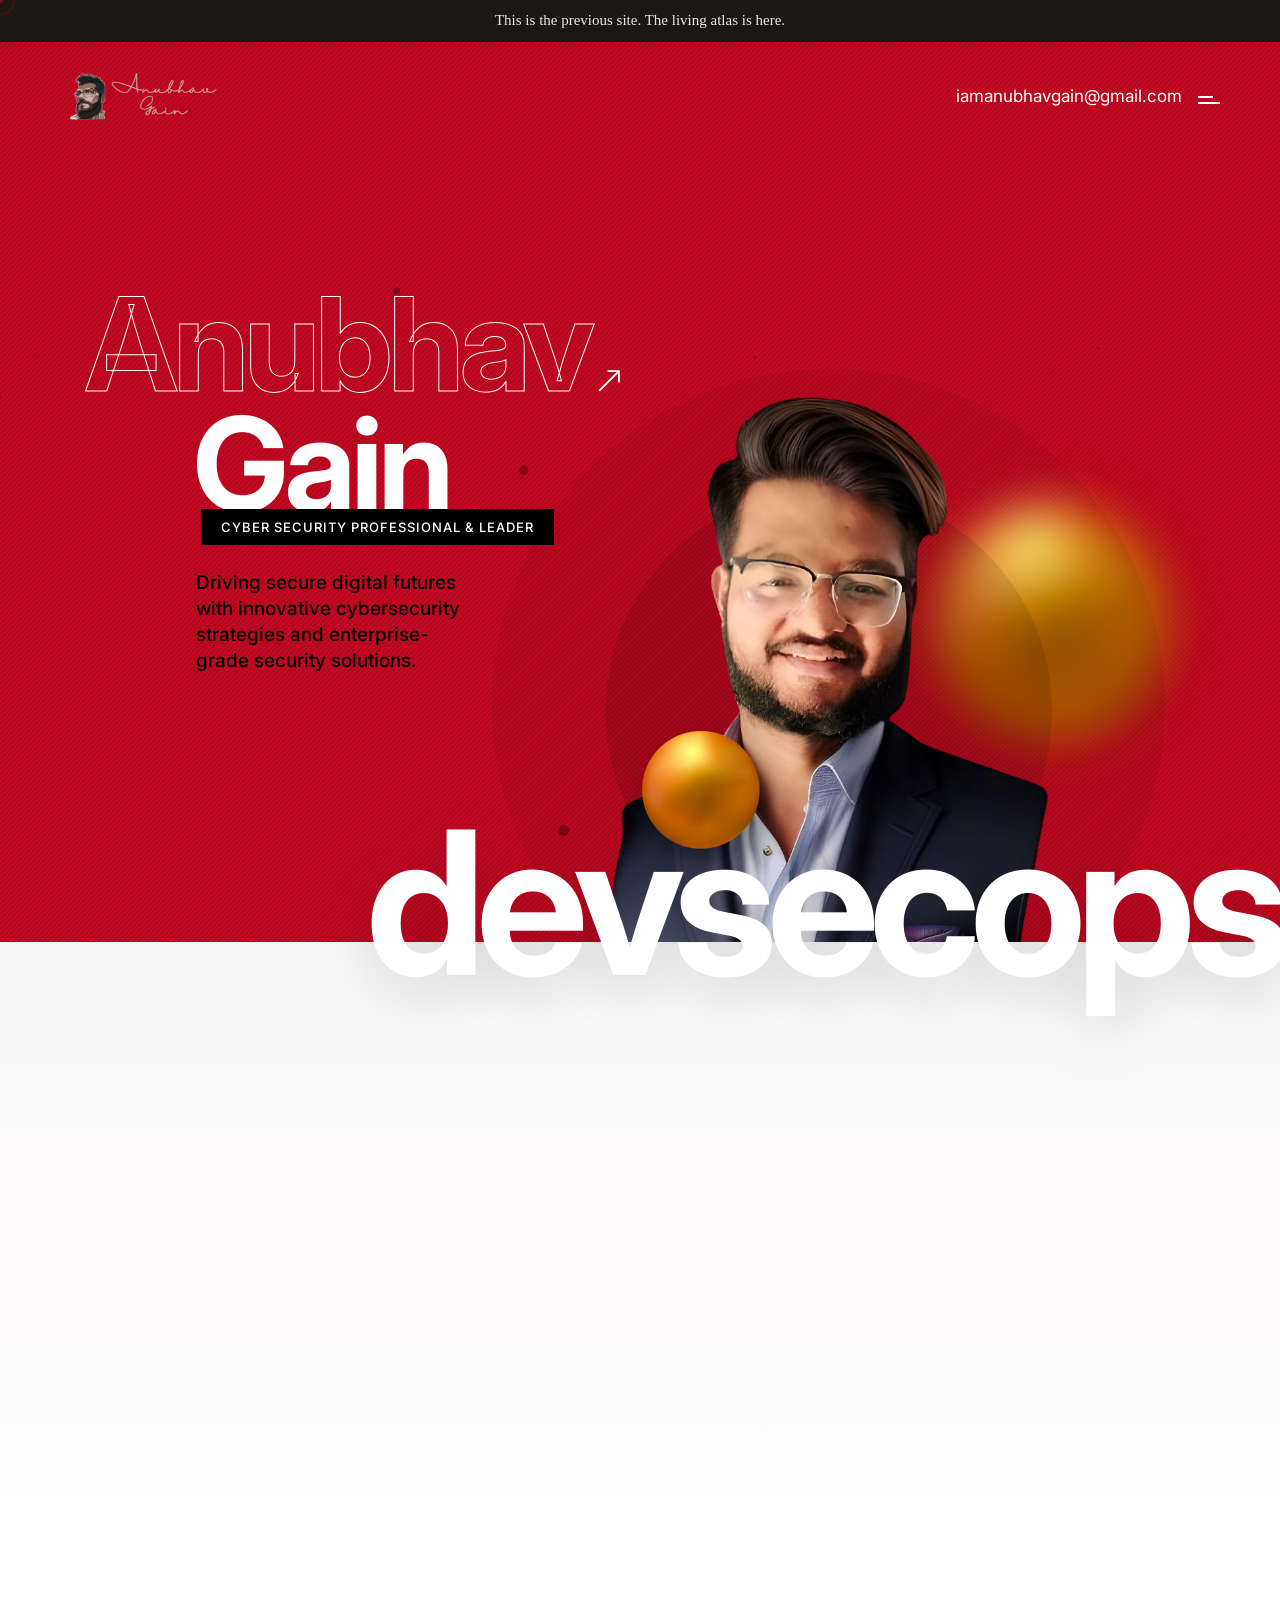
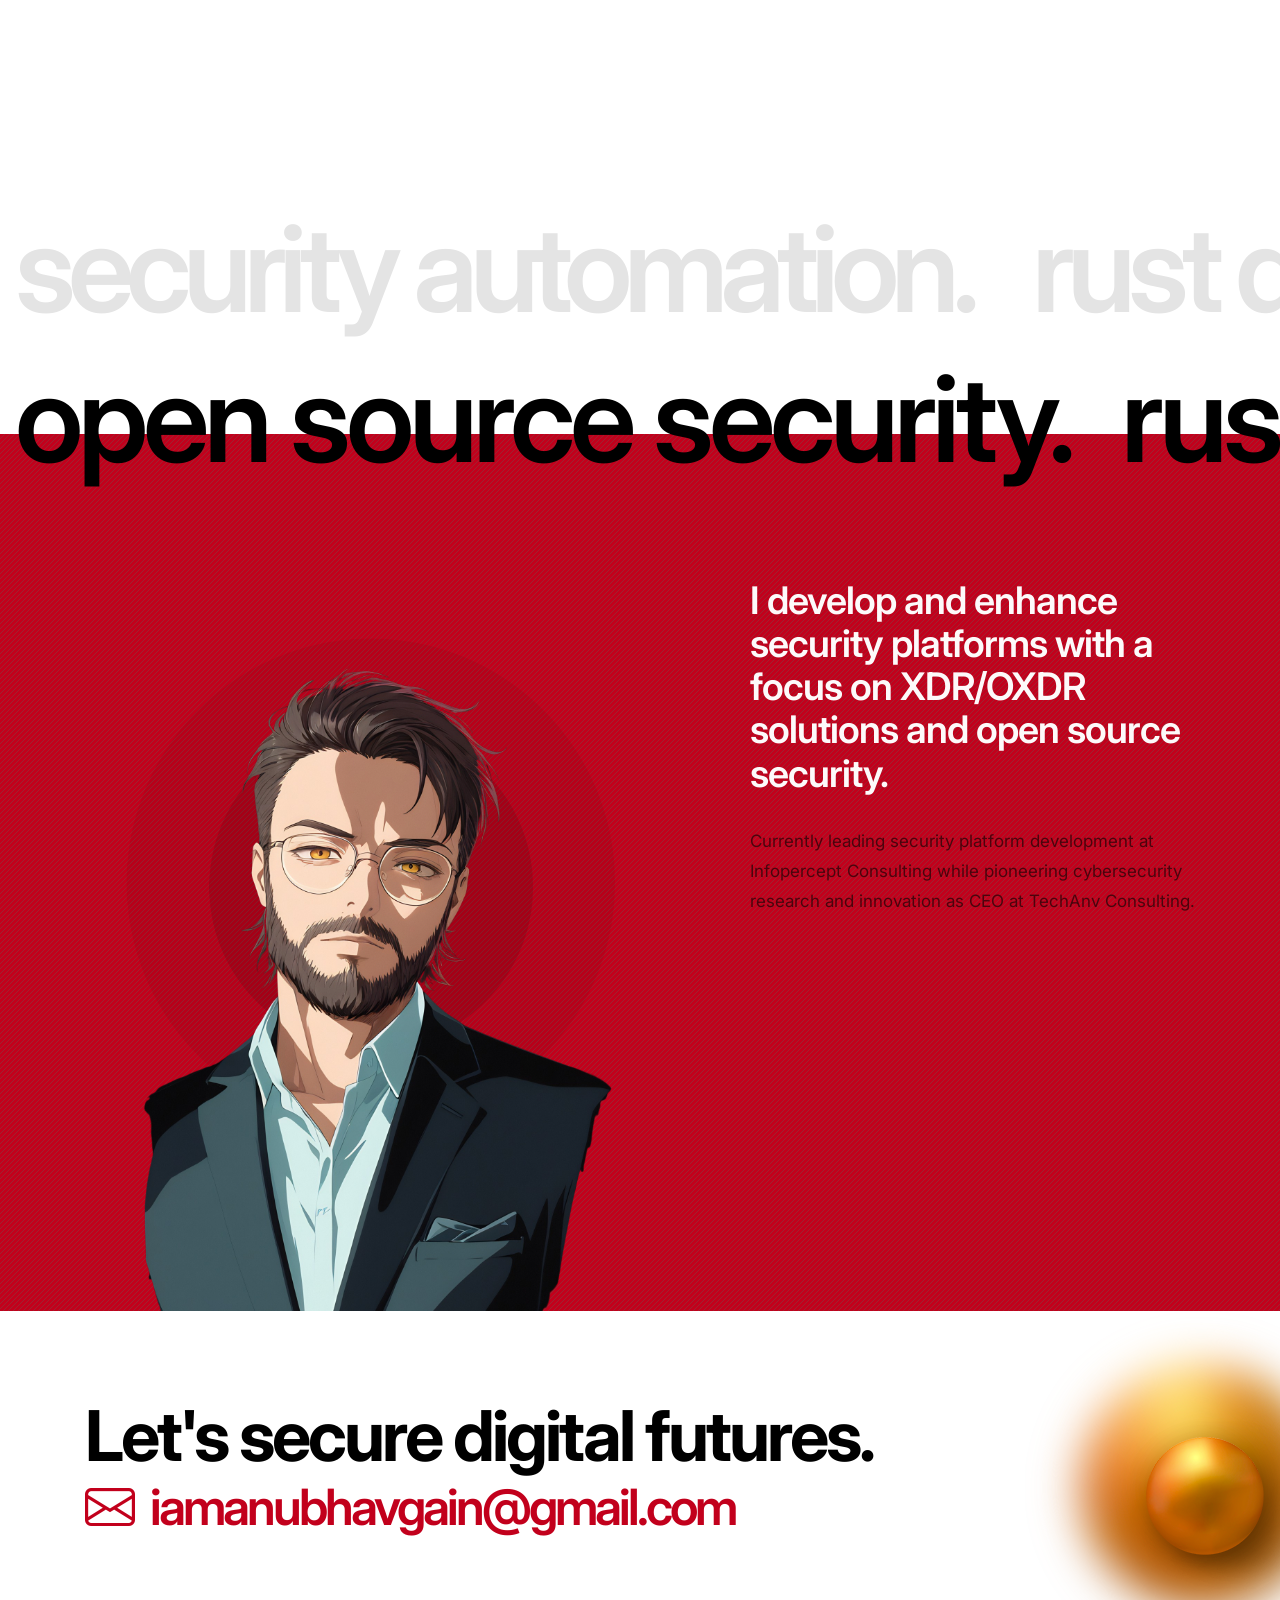
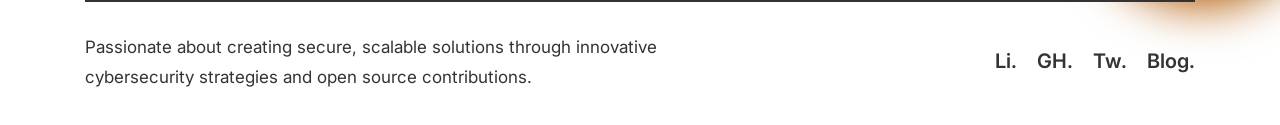
==== old/index.html @ b59c7184 "Replace the résumé page with a walkable living atlas. The previous site stays in old/. The new page " ====
﻿<!DOCTYPE html>
<html lang="en">
  <head>
    <!-- Default Meta Tags -->
    <meta charset="UTF-8" />
    <meta http-equiv="X-UA-Compatible" content="IE=edge" />
    <meta name="viewport" content="width=device-width, initial-scale=1.0" />

    <!-- SEO Meta Tags -->
    <meta name="robots" content="index, follow" />
    <meta name="author" content="Anubhav Gain" />
    <meta name="description" content="Anubhav Gain is a cybersecurity leader, entrepreneur, and security engineer with dual roles at Infopercept Consulting and TechAnv Consulting. He drives innovation in XDR/OXDR platform development, DevSecOps, cloud security, and open source solutions to build robust, scalable defenses." />

    <!-- OG Meta Tags -->
    <meta property="og:title" content="Anubhav Gain | Cybersecurity Leader, Security Engineer & CEO" />
    <meta property="og:type" content="website" />
    <meta property="og:url" content="https://mranv.github.io" />
    <meta property="og:image" content="https://cyberdefenders-storage.s3.me-central-1.amazonaws.com/profile-badges/mranv.png" />
    <meta property="og:description" content="Anubhav Gain leads cutting-edge security platform development and cybersecurity research at Infopercept Consulting and TechAnv Consulting. Explore his work on XDR/OXDR platforms, DevSecOps, and cloud security." />

    <!-- Keywords -->
    <meta name="keywords" content="Anubhav Gain, Cybersecurity Leader, Security Engineer, CEO, XDR Platform, DevSecOps, Open Source Security, Cybersecurity Research, Cloud Security, Security Automation, Rust Development, Infopercept, TechAnv Consulting, Infrastructure Security, Threat Detection, Fraud Detection, SIEM, Container Orchestration, System Hardening" />

    <!-- Title -->
    <title>Anubhav Gain | Cybersecurity Leader, Security Engineer & CEO</title>

    <!-- Favicon -->
    <link rel="apple-touch-icon" sizes="180x180" href="assets/images/favicon/apple-touch-icon.png" />
    <link rel="icon" type="image/png" sizes="32x32" href="assets/images/favicon/favicon-32x32.png" />
    <link rel="icon" type="image/png" sizes="16x16" href="assets/images/favicon/favicon-16x16.png" />
    <link rel="manifest" href="assets/images/favicon/site.webmanifest" />

    <!-- Google Fonts -->
    <link rel="preconnect" href="https://fonts.googleapis.com" crossorigin />
    <link rel="preconnect" href="https://fonts.gstatic.com" crossorigin />

    <!-- Stylesheets -->
    <link rel="stylesheet" href="css/vendors.min.css" />
    <link rel="stylesheet" href="css/icon.min.css" />
    <link rel="stylesheet" href="css/style.css" />
    <link rel="stylesheet" href="css/responsive.css" />
    <link rel="stylesheet" href="demos/freelancer/freelancer.css" />

    <!-- Right-click disable script -->
    <script>
      document.addEventListener('contextmenu', function(e) {
        e.preventDefault();
        return false;
      });

      document.addEventListener('keydown', function(e) {
        // Disable F12, Ctrl+Shift+I, Ctrl+Shift+J, Ctrl+U
        if (
          e.keyCode === 123 ||
          (e.ctrlKey && e.shiftKey && e.keyCode === 73) ||
          (e.ctrlKey && e.shiftKey && e.keyCode === 74) ||
          (e.ctrlKey && e.keyCode === 85)
        ) {
          e.preventDefault();
          return false;
        }
      });
    </script>

    <!-- Schema.org markup -->
    <script type="application/ld+json">
    {
      "@context": "https://schema.org",
      "@type": "Person",
      "name": "Anubhav Gain",
      "jobTitle": "Cybersecurity Leader & CEO",
      "url": "https://mranv.github.io",
      "worksFor": [
        {
          "@type": "Organization",
          "name": "Infopercept Consulting"
        },
        {
          "@type": "Organization",
          "name": "TechAnv Consulting"
        }
      ],
      "knowsAbout": [
        "Security Engineering",
        "XDR/OXDR Platforms",
        "DevSecOps",
        "Cloud Security",
        "Open Source Development",
        "Rust Programming",
        "Cybersecurity Research"
      ]
    }
    </script>
  </head>

  <body data-mobile-nav-style="classic" class="custom-cursor" oncontextmenu="return false;">
    <div style="position:relative;z-index:100000;background:#1a1714;color:#efe8dc;font:15px/1.45 Georgia,serif;padding:10px 16px;text-align:center;">
      This is the previous site. The living atlas is <a href="/" style="color:#efe8dc;">here</a>.
    </div>
    <!-- start cursor -->
    <div class="cursor-page-inner">
      <div class="circle-cursor circle-cursor-inner"></div>
      <div class="circle-cursor circle-cursor-outer"></div>
    </div>
    <!-- end cursor -->
    <!-- start header -->
    <header>
      <!-- start navigation -->
      <nav
        class="navbar navbar-expand-lg header-transparent bg-transparent disable-fixed"
        data-header-hover="dark"
      >
        <div class="container-fluid">
          <div class="col-auto col-lg-2 me-lg-0 me-auto">
            <a class="navbar-brand" href="index.html">
              <img
                src="assets/images/logo.svg"
                data-at2x="assets/images/logo.svg"
                alt=""
                class="default-logo"
              />
              <img
                src="assets/images/logo.svg"
                data-at2x="assets/images/logo.svg"
                alt=""
                class="alt-logo"
              />
              <img
                src="assets/images/logo.svg"
                data-at2x="assets/images/logo.svg"
                alt=""
                class="mobile-logo"
              />
            </a>
          </div>
          <div class="col-auto col-lg-3 text-end lg-pe-0">
            <div class="header-icon">
              <a href="mailto:iamanubhavgain@gmail.com" class="text-white"
                >iamanubhavgain@gmail.com</a
              >
              <div
                class="header-push-button hamburger-push-button icon sm-pe-15px"
              >
                <div class="push-button">
                  <span></span>
                  <span></span>
                </div>
              </div>
            </div>
          </div>
        </div>
      </nav>
      <!-- end navigation -->
      <!-- start hamburger menu -->
      <div
        class="push-menu hamburger-nav header-dark hamburger-menu-half bg-dark-gray md-w-60 sm-w-100"
        style="background-image: url(images/demo-gym-and-fitness-menu-bg.jpg)"
      >
        <span class="close-menu text-dark-gray bg-white"
          ><i class="fa-solid fa-xmark"></i
        ></span>
        <div
          class="d-flex flex-column justify-content-center h-100 ps-18 pb-12 xxl-p-12 sm-p-20px"
        >
          <div
            class="hamburger-menu menu-list-wrapper w-80 lg-w-100 lg-no-margin sm-mt-auto sm-mb-auto"
            data-scroll-options='{ "theme": "light" }'
          >
            <ul class="menu-item-list fw-500 p-0">
              <li class="menu-item">
                <a href="#about" class="inner-link nav-link">About</a>
              </li>
              <li class="menu-item">
                <a
                  href="https://docs.google.com/spreadsheets/d/e/2PACX-1vQB_UyDFVLcTXU3gZ3G8leNvFiTPzsQvvUbm_esIXXaImwiTJAfGE4olOY1h62zhipg5B8AYML0puAS/pub?output=pdf"
                  target="_blank"
                  class="inner-link nav-link"
                  >Certs</a
                >
              </li>
              <li class="menu-item">
                <a
                  href="https://mranv.pages.dev"
                  target="_blank"
                  class="inner-link nav-link"
                  >Blogs</a
                >
              </li>
              <li class="menu-item">
                <a href="#contact" class="inner-link nav-link">Contact</a>
              </li>
              <li class="menu-item">
                <a href="#expertise" class="inner-link nav-link">Expertise</a>
              </li>
              <li class="menu-item">
                <a
                  href="https://anubhav-resume.vercel.app"
                  target="_blank"
                  class="inner-link nav-link"
                  >Resume</a
                >
              </li>
            </ul>
          </div>
          <div class="w-90 xxl-w-100 d-none d-lg-inline-block">
            <div class="row row-cols-1 row-cols-xl-2 menu-address">
              <div class="col">
                <span class="text-white fs-16 ls-05px"
                  >Contact information</span
                >
                <div
                  class="h-1px w-90 lg-w-100 bg-white-transparent-extra-light mt-15px mb-15px"
                ></div>
                <p class="fs-15 lh-26 w-90 xl-w-100 text-white fw-300">
                  Raipur, Chattishgarh, India
                </p>
              </div>
              <div class="col">
                <span class="text-white fs-16 ls-05px">Connect with us</span>
                <div
                  class="h-1px w-90 xxl-w-100 bg-white-transparent-extra-light mt-15px mb-15px"
                ></div>
                <p class="fs-15 lh-28 w-90 xxl-w-100 lg-mb-0 fw-300">
                  <a
                    href="mailto:iamanubhavgain@gmail.com"
                    class="d-block text-white text-white-hover"
                    >iamanubhavgain@gmail.com</a
                  ><a href="tel:9407601376" class="text-white text-white-hover"
                    >+91 94076 01376</a
                  >
                </p>
              </div>
            </div>
          </div>
        </div>
      </div>
      <!-- end hamburger menu -->
    </header>
    <!-- end header -->
    <!-- start section -->
    <section
      class="full-screen magic-cursor ipad-top-space-margin md-p-0 round-cursor bg-base-color bg-sliding-line overflow-hidden position-relative md-h-850px sm-h-750px"
      id="home"
    >
      <div
        id="particles-style-01"
        class="h-100 position-absolute left-0px top-0 w-100"
        data-particle="true"
        data-particle-options='{"particles": {"number": {"value": 15,"density": {"enable": true,"value_area": 2000}},"color": {"value": ["#000000", "#000000", "#000000", "#000000", "#000000"]},"shape": {"type": "circle","stroke":{"width":0,"color":"#000000"}},"opacity": {"value": 0.3,"random": false,"anim": {"enable": false,"speed": 1,"sync": false}},"size": {"value": 8,"random": true,"anim": {"enable": false,"sync": true}},"line_linked":{"enable":false,"distance":0,"color":"#ffffff","opacity":0.4,"width":1},"move": {"enable": true,"speed":1,"direction": "right","random": false,"straight": false}},"interactivity": {"detect_on": "canvas","events": {"onhover": {"enable": false,"mode": "repulse"},"onclick": {"enable": false,"mode": "push"},"resize": true}},"retina_detect": false}'
      ></div>
      <img
        src="https://via.placeholder.com/435x468"
        class="position-absolute top-35 left-minus-100px left-img d-none md-d-block"
        data-bottom-top="transform: translateY(-50px)"
        data-top-bottom="transform: translateY(50px)"
        alt=""
      />
      <div class="container h-100">
        <div class="row align-items-start align-items-lg-center h-100">
          <div
            class="col-xl-6 col-lg-8 md-pt-15"
            data-anime='{ "el": "childs", "translateY": [30, 0], "opacity": [0,1], "duration": 600, "delay": 0, "staggervalue": 300, "easing": "easeOutQuad" }'
          >
            <div class="fs-130 sm-fs-120 lh-110 text-white fw-700 ls-minus-5px">
              <span class="text-outline">Anubhav</span
              ><i class="bi bi-arrow-up-right icon-very-medium lh-0 ms-5px"></i>
            </div>
            <div class="ps-20">
              <div class="fs-130 sm-fs-120 text-white fw-700 ls-minus-5px">
                Gain
              </div>
              <div
                class="top-minus-20px sm-top-minus-20px right-minus-3px sm-right-0px position-relative"
              >
                <span
                  class="text-white fs-13 lh-36 fw-500 bg-black ps-20px pe-20px text-uppercase d-inline-block ls-1px mb-25px ms-5px"
                  >Cyber Security Professional & Leader</span
                >
                <div
                  class="fs-19 lh-26 text-black fw-500 w-65 md-w-70 sm-w-100"
                >
                  Driving secure digital futures with innovative cybersecurity strategies and enterprise-grade security solutions.
                </div>
              </div>
            </div>
          </div>
          <div
            class="position-absolute right-100px bottom-minus-100px w-55 md-w-60 xs-w-100 md-right-150px xs-right-0px"
          >
            <img
              src="images/demo-freelancer-03.png"
              class="position-absolute top-20 right-minus-50px"
              alt=""
              data-bottom-top="transform: translateY(-150px)"
              data-top-bottom="transform: translateY(150px)"
            />
            <img
              src="images/demo-freelancer-04.png"
              class="position-absolute top-50 left-150px z-index-9 animation-float"
              alt=""
              data-bottom-top="transform: translateY(-50px)"
              data-top-bottom="transform: translateY(50px)"
            />
            <div class="atropos" data-atropos>
              <div class="atropos-scale">
                <div class="atropos-rotate">
                  <div class="atropos-inner text-center">
                    <div
                      data-atropos-offset="-5"
                      class="position-absolute left-0px right-0px"
                    >
                      <img src="images/demo-freelancer-01.png" alt="" />
                    </div>
                    <img
                      data-atropos-offset="5"
                      class="position-relative"
                      src="assets/images/about_img-removebg-1.png"
                      alt=""
                    />
                  </div>
                </div>
              </div>
            </div>
          </div>
        </div>
      </div>
    </section>
    <!-- end section -->
    <!-- start section -->
    <section id="about" class="big-section bg-gradient-top-very-light-gray pb-0 sm-pt-0">
      <div class="overlap-section mb-2 top-minus-40px position-relative z-index-9 md-mb-0">
          <div class="fs-335 text-white fw-700 ls-minus-10px md-ls-minus-5px text-end text-shadow-large">
              devsecops
          </div>
      </div>
      <div class="container">
          <div class="row">
              <div class="col-12">
                  <div class="row align-items-center mb-6" data-anime='{ "opacity": [0,1], "duration": 600, "delay": 0, "staggervalue": 300, "easing": "easeOutQuad" }'>
                      <div class="col-10">
                          <span class="text-base-color fw-700 text-uppercase fs-14 ls-05px">About Anubhav Gain</span>
                      </div>
                      <div class="col-2 text-end">
                          <span class="text-base-color fs-14 fw-700">01</span>
                      </div>
                      <div class="col-12 mt-5px">
                          <div class="separator-line-2px w-100 d-block bg-base-color"></div>
                      </div>
                  </div>
                  <div class="row mb-6">
                      <div class="col-xl-4 col-lg-5" data-anime='{ "el": "childs", "translateY": [30, 0], "opacity": [0,1], "duration": 600, "delay": 0, "staggervalue": 300, "easing": "easeOutQuad" }'>
                          <h4 class="fw-700 ls-minus-1px mb-20px">
                              Crafting secure digital solutions through innovative cybersecurity practices
                          </h4>
                          <p class="w-85 lg-w-100">
                              Leading security platform development with expertise in XDR/OXDR systems and open source security solutions.
                          </p>
                      </div>
                      <div class="col-xl-8 col-lg-7" data-anime='{ "el": "childs", "translateY": [30, 0], "opacity": [0,1], "duration": 600, "delay": 0, "staggervalue": 300, "easing": "easeOutQuad" }'>
                          <div class="row align-items-center border-bottom border-color-light-medium-gray mb-30px pb-30px">
                              <div class="col-md-3">
                                  <div class="fs-18 fw-600">Engineer 🛡️</div>
                              </div>
                              <div class="col-md-9 last-paragraph-no-margin">
                                  <p>
                                      Software Engineer specializing in innovative XDR/OXDR platform development and security automation with expertise in Rust, cloud infrastructure, and advanced threat detection.
                                  </p>
                              </div>
                          </div>
                          <div class="row align-items-center border-bottom border-color-light-medium-gray mb-30px pb-30px">
                              <div class="col-md-3">
                                  <div class="fs-18 fw-600">Expertise 🔐</div>
                              </div>
                              <div class="col-md-9 last-paragraph-no-margin">
                                  <p>
                                      XDR/OXDR Platform Development, Security Automation, Cloud Infrastructure, DevSecOps, and Open Source Security Solutions.
                                  </p>
                              </div>
                          </div>
                          <div class="row align-items-center">
                              <div class="col-md-3">
                                  <div class="fs-18 fw-600">Research 🔍</div>
                              </div>
                              <div class="col-md-9 last-paragraph-no-margin">
                                  <p>
                                      Active in cybersecurity research and innovative defense mechanism development through TechAnv Consulting.
                                  </p>
                              </div>
                          </div>
                      </div>
                  </div>
                  <div class="row row-cols-1 row-cols-lg-4 row-cols-md-2" data-anime='{ "el": "childs", "translateY": [30, 0], "opacity": [0,1], "duration": 600, "delay": 0, "staggervalue": 300, "easing": "easeOutQuad" }'>
                      <div class="col last-paragraph-no-margin lg-mb-30px">
                          <span class="fw-600">Current Role</span>
                          <p>Software Engineer at Infopercept Consulting</p>
                      </div>
                      <div class="col last-paragraph-no-margin lg-mb-30px">
                          <span class="fw-600">Location</span>
                          <p>Ahmedabad, Gujarat</p>
                      </div>
                      <div class="col last-paragraph-no-margin sm-mb-30px">
                          <span class="fw-600">Focus Areas</span>
                          <p>XDR Development, Security Automation, Cybersecurity Research</p>
                      </div>
                      <div class="col last-paragraph-no-margin">
                          <span class="fw-600">Education</span>
                          <p>B.Tech in Cyber/Computer Forensics & Counterterrorism</p>
                      </div>
                  </div>
              </div>
          </div>
      </div>
    </section>
    <!-- end section -->

    <!-- start section -->
    <section class="overflow-hidden position-relative half-section overlap-height pb-0">
      <div class="container-fluid overlap-gap-section">
          <div class="row position-relative">
              <div class="col swiper swiper-width-auto text-center pb-30px sm-pb-0px"
                   data-slider-options='{ "slidesPerView": "auto", "spaceBetween":60, "speed": 8000, "loop": true, "autoplay": { "delay":0, "disableOnInteraction": false }, "allowTouchMove": false, "effect": "slide" }'>
                  <div class="swiper-wrapper marquee-slide">
                      <!-- start client item -->
                      <div class="swiper-slide">
                          <div class="fs-180 xl-fs-120 sm-fs-80 text-extra-medium-gray fw-600 ls-minus-8px sm-ls-minus-4px word-break-normal">
                              xdr platform.
                          </div>
                      </div>
                      <!-- end client item -->
                      <!-- start client item -->
                      <div class="swiper-slide">
                          <div class="fs-180 xl-fs-120 sm-fs-80 text-extra-medium-gray fw-600 ls-minus-8px sm-ls-minus-4px word-break-normal">
                              security automation.
                          </div>
                      </div>
                      <!-- end client item -->
                      <!-- start client item -->
                      <div class="swiper-slide">
                          <div class="fs-180 xl-fs-120 sm-fs-80 text-extra-medium-gray fw-600 ls-minus-8px sm-ls-minus-4px word-break-normal">
                              rust development.
                          </div>
                      </div>
                      <!-- end client item -->
                      <!-- start client item -->
                      <div class="swiper-slide">
                          <div class="fs-180 xl-fs-120 sm-fs-80 text-extra-medium-gray fw-600 ls-minus-8px sm-ls-minus-4px word-break-normal">
                              cloud security.
                          </div>
                      </div>
                      <!-- end client item -->
                      <!-- start client item -->
                      <div class="swiper-slide">
                          <div class="fs-180 xl-fs-120 sm-fs-80 text-extra-medium-gray fw-600 ls-minus-8px sm-ls-minus-4px word-break-normal">
                              devsecops.
                          </div>
                      </div>
                      <!-- end client item -->
                      <!-- start client item -->
                      <div class="swiper-slide">
                          <div class="fs-180 xl-fs-120 sm-fs-80 text-extra-medium-gray fw-600 ls-minus-8px sm-ls-minus-4px word-break-normal">
                              open source.
                          </div>
                      </div>
                      <!-- end client item -->
                      <!-- start client item -->
                      <div class="swiper-slide">
                          <div class="fs-180 xl-fs-120 sm-fs-80 text-extra-medium-gray fw-600 ls-minus-8px sm-ls-minus-4px word-break-normal">
                              threat detection.
                          </div>
                      </div>
                      <!-- end client item -->
                      <!-- start client item -->
                      <div class="swiper-slide">
                          <div class="fs-180 xl-fs-120 sm-fs-80 text-extra-medium-gray fw-600 ls-minus-8px sm-ls-minus-4px word-break-normal">
                              infrastructure security.
                          </div>
                      </div>
                      <!-- end client item -->
                      <!-- start client item -->
                      <div class="swiper-slide">
                          <div class="fs-180 xl-fs-120 sm-fs-80 text-extra-medium-gray fw-600 ls-minus-8px sm-ls-minus-4px word-break-normal">
                              system hardening.
                          </div>
                      </div>
                      <!-- end client item -->
                  </div>
              </div>
          </div>
      </div>
   </section>
    <!-- end section -->
    <!-- start section -->
    <section class="bg-base-color bg-sliding-line position-relative pb-0">
      <div class="container-fluid overlap-section">
          <div class="row position-relative">
              <div class="col swiper swiper-width-auto text-center pb-30px sm-pb-0px"
                  data-slider-options='{ "slidesPerView": "auto", "spaceBetween":50, "speed": 8000, "loop": true, "autoplay": { "delay":0, "disableOnInteraction": false, "reverseDirection": true }, "allowTouchMove": false, "effect": "slide" }'>
                  <div class="swiper-wrapper marquee-slide">
                      <!-- start client item -->
                      <div class="swiper-slide">
                          <div class="fs-150 xl-fs-120 sm-fs-80 text-black fw-600 ls-minus-5px sm-ls-minus-4px word-break-normal">
                              rust development.
                          </div>
                      </div>
                      <!-- end client item -->
                      <!-- start client item -->
                      <div class="swiper-slide">
                          <div class="fs-150 xl-fs-120 sm-fs-80 text-black fw-600 ls-minus-5px sm-ls-minus-4px word-break-normal">
                              security platform.
                          </div>
                      </div>
                      <!-- end client item -->
                      <!-- start client item -->
                      <div class="swiper-slide">
                          <div class="fs-150 xl-fs-120 sm-fs-80 text-black fw-600 ls-minus-5px sm-ls-minus-4px word-break-normal">
                              opensearch dashboards.
                          </div>
                      </div>
                      <!-- end client item -->
                      <!-- start client item -->
                      <div class="swiper-slide">
                          <div class="fs-150 xl-fs-120 sm-fs-80 text-black fw-600 ls-minus-5px sm-ls-minus-4px word-break-normal">
                              security automation.
                          </div>
                      </div>
                      <!-- end client item -->
                      <!-- start client item -->
                      <div class="swiper-slide">
                          <div class="fs-150 xl-fs-120 sm-fs-80 text-black fw-600 ls-minus-5px sm-ls-minus-4px word-break-normal">
                              docker kubernetes.
                          </div>
                      </div>
                      <!-- end client item -->
                      <!-- start client item -->
                      <div class="swiper-slide">
                          <div class="fs-150 xl-fs-120 sm-fs-80 text-black fw-600 ls-minus-5px sm-ls-minus-4px word-break-normal">
                              infrastructure security.
                          </div>
                      </div>
                      <!-- end client item -->
                      <!-- start client item -->
                      <div class="swiper-slide">
                          <div class="fs-150 xl-fs-120 sm-fs-80 text-black fw-600 ls-minus-5px sm-ls-minus-4px word-break-normal">
                              system hardening.
                          </div>
                      </div>
                      <!-- end client item -->
                      <!-- start client item -->
                      <div class="swiper-slide">
                          <div class="fs-150 xl-fs-120 sm-fs-80 text-black fw-600 ls-minus-5px sm-ls-minus-4px word-break-normal">
                              open source security.
                          </div>
                      </div>
                      <!-- end client item -->
                  </div>
              </div>
          </div>
      </div>
      <div id="expertise" class="container overflow-y-hidden">
          <div class="row align-items-end flex-column-reverse flex-lg-row">
              <div class="col-lg-7 position-relative overflow-hidden">
                  <div class="outside-box-bottom-2 outside-box-left-5">
                      <div class="atropos" data-atropos>
                          <div class="atropos-scale">
                              <div class="atropos-rotate">
                                  <div class="atropos-inner text-center overflow-visible">
                                      <div data-atropos-offset="-1" class="position-absolute left-0px right-0px">
                                          <img src="images/demo-freelancer-01.png" class="w-70" alt="" />
                                      </div>
                                      <img data-atropos-offset="5" class="position-relative" src="assets/images/about_img-removebg.png" alt="" />
                                  </div>
                              </div>
                          </div>
                      </div>
                  </div>
              </div>
              <div class="col-lg-5 mb-6 mt-6 md-mb-0" data-anime='{ "el": "childs", "translateY": [30, 0], "opacity": [0,1], "duration": 600, "delay": 0, "staggervalue": 300, "easing": "easeOutQuad" }'>
                  <h4 class="fw-600 text-white mb-20px ls-minus-1px">
                      I develop and enhance security platforms with a focus on XDR/OXDR solutions and open source security.
                  </h4>
                  <p class="w-90 text-black xl-w-100">
                      Currently leading security platform development at Infopercept Consulting while pioneering cybersecurity research and innovation as CEO at TechAnv Consulting.
                  </p>
                  <div class="progress-bar-style-01 mt-14 d-block">
                      <div class="progress mb-12 sm-mb-20 bg-transparent">
                          <div class="progress-bar-title d-inline-block text-black text-uppercase fs-14 fw-600">
                              Security Platform Development
                          </div>
                          <div class="progress-bar bg-black" role="progressbar" aria-valuenow="95" aria-valuemin="0" aria-valuemax="100">
                              <span class="progress-bar-percent text-center bg-black fs-11 lh-12 text-white">95%</span>
                          </div>
                      </div>

                      <div class="progress mb-12 sm-mb-20 bg-transparent">
                          <div class="progress-bar-title d-inline-block text-black text-uppercase fs-14 fw-600">
                              Rust Development
                          </div>
                          <div class="progress-bar bg-black" role="progressbar" aria-valuenow="90" aria-valuemin="0" aria-valuemax="100">
                              <span class="progress-bar-percent text-center bg-black fs-11 lh-12 text-white">90%</span>
                          </div>
                      </div>

                      <div class="progress mb-12 sm-mb-20 bg-transparent">
                          <div class="progress-bar-title d-inline-block text-black text-uppercase fs-14 fw-600">
                              Security Automation
                          </div>
                          <div class="progress-bar bg-black" role="progressbar" aria-valuenow="92" aria-valuemin="0" aria-valuemax="100">
                              <span class="progress-bar-percent text-center bg-black fs-11 lh-12 text-white">92%</span>
                          </div>
                      </div>

                      <div class="progress mb-12 sm-mb-20 bg-transparent">
                          <div class="progress-bar-title d-inline-block text-black text-uppercase fs-14 fw-600">
                              Infrastructure Security
                          </div>
                          <div class="progress-bar bg-black" role="progressbar" aria-valuenow="88" aria-valuemin="0" aria-valuemax="100">
                              <span class="progress-bar-percent text-center bg-black fs-11 lh-12 text-white">88%</span>
                          </div>
                      </div>

                      <div class="progress mb-12 sm-mb-20 bg-transparent">
                          <div class="progress-bar-title d-inline-block text-black text-uppercase fs-14 fw-600">
                              Container Orchestration
                          </div>
                          <div class="progress-bar bg-black" role="progressbar" aria-valuenow="85" aria-valuemin="0" aria-valuemax="100">
                              <span class="progress-bar-percent text-center bg-black fs-11 lh-12 text-white">85%</span>
                          </div>
                      </div>
                  </div>
              </div>
          </div>
      </div>
  </section>
    <!-- end section -->

    <!-- start footer -->
    <footer id="contact" class="position-relative overflow-hidden pb-0">
      <img src="images/demo-freelancer-03.png" class="position-absolute top-0px right-minus-100px" alt="" />
      <div class="container position-relative">
          <img src="images/demo-freelancer-04.png" class="position-absolute top-20px right-minus-100px d-none d-md-block" alt="" />
          <div class="row">
              <div class="col-md-12 position-relative">
                  <div class="fs-70 md-fs-50 sm-fs-40 ls-minus-3px fw-700 text-black mb-10px sm-ls-minus-1px">
                      Let's secure digital futures.
                  </div>
                  <div class="d-inline-block">
                      <i class="bi bi-envelope icon-extra-large md-icon-large me-10px text-base-color align-middle"></i>
                      <a href="mailto:iamanubhavgain@gmail.com" class="fs-50 sm-fs-40 text-base-color fw-600 align-middle ls-minus-3px sm-ls-minus-1px">iamanubhavgain@gmail.com</a>
                  </div>
              </div>
          </div>
          <div class="row g-0 align-items-center border-top border-2 border-color-dark-gray pt-30px mt-6 mb-3">
              <div class="col-md-7 last-paragraph-no-margin sm-mb-20px">
                  <p>
                      Passionate about creating secure, scalable solutions through innovative cybersecurity strategies and open source contributions.
                  </p>
              </div>
              <div class="col-md-5 elements-social social-text-style-01 text-start text-md-end sm-mb-20px">
                  <ul class="medium-icon dark fw-600">
                      <li>
                          <a class="linkedin" href="https://www.linkedin.com/in/anubhavgain" target="_blank">Li.</a>
                      </li>
                      <li>
                          <a class="github" href="http://github.com/mranv" target="_blank">GH.</a>
                      </li>
                      <li>
                          <a class="twitter" href="http://www.twitter.com/AnubhavGain" target="_blank">Tw.</a>
                      </li>
                      <li>
                          <a class="blog" href="https://mranv.pages.dev" target="_blank">Blog.</a>
                      </li>
                  </ul>
              </div>
          </div>
      </div>
   </footer>
    <!-- end footer -->
    <!-- start scroll progress -->
    <div class="scroll-progress d-none d-xxl-block">
      <a href="#" class="scroll-top" aria-label="scroll">
        <span class="scroll-text">Scroll</span
        ><span class="scroll-line"><span class="scroll-point"></span></span>
      </a>
    </div>
    <!-- end scroll progress -->
    <!-- javascript libraries -->
    <script type="text/javascript" src="js/jquery.js"></script>
    <script type="text/javascript" src="js/vendors.min.js"></script>
    <script type="text/javascript" src="js/main.js"></script>
    <script type="application/ld+json">
{
  "@context": "https://schema.org",
  "@type": "Person",
  "name": "Anubhav Gain",
  "jobTitle": "Chief Executive Officer & Cybersecurity Leader",
  "worksFor": {
    "@type": "Organization",
    "name": "TechAnv Consulting"
  },
  "alumniOf": [
    {
      "@type": "CollegeOrUniversity",
      "name": "Parul University"
    },
    {
      "@type": "CollegeOrUniversity",
      "name": "Charles Sturt University"
    }
  ],
  "address": {
    "@type": "PostalAddress",
    "addressLocality": "Vadodara",
    "addressRegion": "Gujarat",
    "addressCountry": "India"
  },
  "email": "iamanubhavgain@gmail.com",
  "url": "https://mranv.pages.dev",
  "sameAs": [
    "https://in.linkedin.com/in/anubhavgain",
    "https://github.com/mranv"
  ],
  "knowsAbout": [
    "Information Security",
    "Threat & Vulnerability Management",
    "Cloud Security",
    "Network Security",
    "Fraud Detection",
    "Cyber Forensics",
    "Responsive Web Design",
    "DevSecOps",
    "Open Source Security"
  ],
  "hasCredential": [
    {
      "@type": "EducationalOccupationalCredential",
      "name": "Bachelor of Technology in Cyber/Computer Forensics and Counterterrorism",
      "issuedBy": {
        "@type": "CollegeOrUniversity",
        "name": "Parul University"
      }
    },
    {
      "@type": "EducationalOccupationalCredential",
      "name": "Licentiate in Ransomware Techniques",
      "issuedBy": {
        "@type": "CollegeOrUniversity",
        "name": "Charles Sturt University"
      }
    },
    {
      "@type": "EducationalOccupationalCredential",
      "name": "Licentiate in Cybersecurity Management",
      "issuedBy": {
        "@type": "CollegeOrUniversity",
        "name": "Charles Sturt University"
      }
    }
  ],
  "hasOccupation": [
    {
      "@type": "Occupation",
      "name": "Chief Executive Officer",
      "occupationLocation": {
        "@type": "Organization",
        "name": "TechAnv Consulting"
      },
      "startDate": "2022-12"
    },
    {
      "@type": "Occupation",
      "name": "Security Engineer",
      "occupationLocation": {
        "@type": "Organization",
        "name": "Lucid Growth"
      },
      "startDate": "2023-10",
      "endDate": "2023-11"
    },
    {
      "@type": "Occupation",
      "name": "Data Analyst - Fraud Detection",
      "occupationLocation": {
        "@type": "Organization",
        "name": "JPMorgan Chase & Co."
      },
      "startDate": "2023-07"
    },
    {
      "@type": "Occupation",
      "name": "IT Specialist",
      "occupationLocation": {
        "@type": "Organization",
        "name": "Parul University"
      },
      "startDate": "2022-11",
      "endDate": "2023-10"
    }
  ]
}
</script>

    <!-- Additional security scripts -->
    <script>
      // Additional layer of security to prevent text selection
      document.addEventListener('selectstart', function(e) {
        e.preventDefault();
        return false;
      });

      // Prevent drag and drop
      document.addEventListener('dragstart', function(e) {
        e.preventDefault();
        return false;
      });

      // Disable image dragging
      document.addEventListener('DOMContentLoaded', function() {
        const images = document.getElementsByTagName('img');
        for (let i = 0; i < images.length; i++) {
          images[i].setAttribute('draggable', 'false');
          images[i].addEventListener('contextmenu', function(e) {
            e.preventDefault();
            return false;
          });
        }
      });
    </script>
  </body>
</html>
---- old/css/icon.min.css ----
@charset "UTF-8";/*!
    Font Awesome
    Version: 6.5.1
    Plugin URL: https://fontawesome.com
    License: Copyright 2023 Fonticons, Inc. | https://fontawesome.com/license/free (Icons: CC BY 4.0, Fonts: SIL OFL 1.1, Code: MIT License)
!*/.fa-stack,.fa-ul>li{position:relative}.fa-beat,.fa-bounce{-webkit-animation-delay:var(--fa-animation-delay,0s);-webkit-animation-duration:var(--fa-animation-duration,1s)}.fa{font-family:var(--fa-style-family,"Font Awesome 6 Free");font-weight:var(--fa-style,900)}.fa-brands,.fa-regular,.fab,.far{font-weight:400}.fa,.fa-brands,.fa-classic,.fa-regular,.fa-sharp,.fa-solid,.fab,.far,.fas{-moz-osx-font-smoothing:grayscale;-webkit-font-smoothing:antialiased;display:var(--fa-display,inline-block);font-style:normal;font-variant:normal;line-height:1;text-rendering:auto}.fa-classic,.fa-regular,.fa-solid,.far,.fas{font-family:"Font Awesome 6 Free"}.fa-brands,.fab{font-family:"Font Awesome 6 Brands"}.fa-1x{font-size:1em}.fa-2x,.fa-2xl,.fa-stack-2x{font-size:2em}.fa-3x{font-size:3em}.fa-4x{font-size:4em}.fa-5x{font-size:5em}.fa-6x{font-size:6em}.fa-7x{font-size:7em}.fa-8x{font-size:8em}.fa-9x{font-size:9em}.fa-10x{font-size:10em}.fa-2xs{font-size:.625em;line-height:.1em;vertical-align:.225em}.fa-xs{font-size:.75em;line-height:.08333em;vertical-align:.125em}.fa-sm{font-size:.875em;line-height:.07143em;vertical-align:.05357em}.fa-lg{font-size:1.25em;line-height:.05em;vertical-align:-.075em}.fa-xl{font-size:1.5em;line-height:.04167em;vertical-align:-.125em}.fa-2xl{line-height:.03125em;vertical-align:-.1875em}.fa-fw{text-align:center;width:1.25em}.fa-ul{list-style-type:none;margin-left:var(--fa-li-margin,2.5em);padding-left:0}.fa-li{left:calc(var(--fa-li-width,2em) * -1);position:absolute;text-align:center;width:var(--fa-li-width,2em);line-height:inherit}.fa-border{border-color:var(--fa-border-color,#eee);border-radius:var(--fa-border-radius,.1em);border-style:var(--fa-border-style,solid);border-width:var(--fa-border-width,.08em);padding:var(--fa-border-padding,.2em .25em .15em)}.fa-pull-left{float:left;margin-right:var(--fa-pull-margin,.3em)}.fa-pull-right{float:right;margin-left:var(--fa-pull-margin,.3em)}.fa-beat{-webkit-animation-name:fa-beat;animation-name:fa-beat;animation-delay:var(--fa-animation-delay,0s);-webkit-animation-direction:var(--fa-animation-direction,normal);animation-direction:var(--fa-animation-direction,normal);animation-duration:var(--fa-animation-duration,1s);-webkit-animation-iteration-count:var(--fa-animation-iteration-count,infinite);animation-iteration-count:var(--fa-animation-iteration-count,infinite);-webkit-animation-timing-function:var(--fa-animation-timing,ease-in-out);animation-timing-function:var(--fa-animation-timing,ease-in-out)}.fa-bounce,.fa-fade{-webkit-animation-direction:var(--fa-animation-direction,normal);-webkit-animation-iteration-count:var(--fa-animation-iteration-count,infinite)}.fa-bounce{-webkit-animation-name:fa-bounce;animation-name:fa-bounce;animation-delay:var(--fa-animation-delay,0s);animation-direction:var(--fa-animation-direction,normal);animation-duration:var(--fa-animation-duration,1s);animation-iteration-count:var(--fa-animation-iteration-count,infinite);-webkit-animation-timing-function:var(--fa-animation-timing,cubic-bezier(.28,.84,.42,1));animation-timing-function:var(--fa-animation-timing,cubic-bezier(.28,.84,.42,1))}.fa-beat-fade,.fa-fade{-webkit-animation-delay:var(--fa-animation-delay,0s)}.fa-fade{-webkit-animation-name:fa-fade;animation-name:fa-fade;animation-delay:var(--fa-animation-delay,0s);animation-direction:var(--fa-animation-direction,normal);-webkit-animation-duration:var(--fa-animation-duration,1s);animation-duration:var(--fa-animation-duration,1s);animation-iteration-count:var(--fa-animation-iteration-count,infinite);-webkit-animation-timing-function:var(--fa-animation-timing,cubic-bezier(.4,0,.6,1));animation-timing-function:var(--fa-animation-timing,cubic-bezier(.4,0,.6,1))}.fa-beat-fade,.fa-flip{-webkit-animation-direction:var(--fa-animation-direction,normal);-webkit-animation-iteration-count:var(--fa-animation-iteration-count,infinite)}.fa-beat-fade{-webkit-animation-name:fa-beat-fade;animation-name:fa-beat-fade;animation-delay:var(--fa-animation-delay,0s);animation-direction:var(--fa-animation-direction,normal);-webkit-animation-duration:var(--fa-animation-duration,1s);animation-duration:var(--fa-animation-duration,1s);animation-iteration-count:var(--fa-animation-iteration-count,infinite);-webkit-animation-timing-function:var(--fa-animation-timing,cubic-bezier(.4,0,.6,1));animation-timing-function:var(--fa-animation-timing,cubic-bezier(.4,0,.6,1))}.fa-flip,.fa-shake{-webkit-animation-delay:var(--fa-animation-delay,0s)}.fa-flip{-webkit-animation-name:fa-flip;animation-name:fa-flip;animation-delay:var(--fa-animation-delay,0s);animation-direction:var(--fa-animation-direction,normal);-webkit-animation-duration:var(--fa-animation-duration,1s);animation-duration:var(--fa-animation-duration,1s);animation-iteration-count:var(--fa-animation-iteration-count,infinite);-webkit-animation-timing-function:var(--fa-animation-timing,ease-in-out);animation-timing-function:var(--fa-animation-timing,ease-in-out)}.fa-shake,.fa-spin{-webkit-animation-direction:var(--fa-animation-direction,normal);-webkit-animation-iteration-count:var(--fa-animation-iteration-count,infinite)}.fa-shake{-webkit-animation-name:fa-shake;animation-name:fa-shake;animation-delay:var(--fa-animation-delay,0s);animation-direction:var(--fa-animation-direction,normal);-webkit-animation-duration:var(--fa-animation-duration,1s);animation-duration:var(--fa-animation-duration,1s);animation-iteration-count:var(--fa-animation-iteration-count,infinite);-webkit-animation-timing-function:var(--fa-animation-timing,linear);animation-timing-function:var(--fa-animation-timing,linear)}.fa-spin{-webkit-animation-name:fa-spin;animation-name:fa-spin;-webkit-animation-delay:var(--fa-animation-delay,0s);animation-delay:var(--fa-animation-delay,0s);animation-direction:var(--fa-animation-direction,normal);-webkit-animation-duration:var(--fa-animation-duration,2s);animation-duration:var(--fa-animation-duration,2s);animation-iteration-count:var(--fa-animation-iteration-count,infinite);-webkit-animation-timing-function:var(--fa-animation-timing,linear);animation-timing-function:var(--fa-animation-timing,linear)}.fa-spin-reverse{--fa-animation-direction:reverse}.fa-pulse,.fa-spin-pulse{-webkit-animation-name:fa-spin;animation-name:fa-spin;-webkit-animation-direction:var(--fa-animation-direction,normal);animation-direction:var(--fa-animation-direction,normal);-webkit-animation-duration:var(--fa-animation-duration,1s);animation-duration:var(--fa-animation-duration,1s);-webkit-animation-iteration-count:var(--fa-animation-iteration-count,infinite);animation-iteration-count:var(--fa-animation-iteration-count,infinite);-webkit-animation-timing-function:var(--fa-animation-timing,steps(8));animation-timing-function:var(--fa-animation-timing,steps(8))}@media (prefers-reduced-motion:reduce){.fa-beat,.fa-beat-fade,.fa-bounce,.fa-fade,.fa-flip,.fa-pulse,.fa-shake,.fa-spin,.fa-spin-pulse{-webkit-animation-delay:-1ms;animation-delay:-1ms;-webkit-animation-duration:1ms;animation-duration:1ms;-webkit-animation-iteration-count:1;animation-iteration-count:1;-webkit-transition-delay:0s;transition-delay:0s;-webkit-transition-duration:0s;transition-duration:0s}}@-webkit-keyframes fa-beat{0%,90%{-webkit-transform:scale(1);transform:scale(1)}45%{-webkit-transform:scale(var(--fa-beat-scale,1.25));transform:scale(var(--fa-beat-scale,1.25))}}@keyframes fa-beat{0%,90%{-webkit-transform:scale(1);transform:scale(1)}45%{-webkit-transform:scale(var(--fa-beat-scale,1.25));transform:scale(var(--fa-beat-scale,1.25))}}@-webkit-keyframes fa-bounce{0%,100%,64%{-webkit-transform:scale(1,1) translateY(0);transform:scale(1,1) translateY(0)}10%{-webkit-transform:scale(var(--fa-bounce-start-scale-x,1.1),var(--fa-bounce-start-scale-y,.9)) translateY(0);transform:scale(var(--fa-bounce-start-scale-x,1.1),var(--fa-bounce-start-scale-y,.9)) translateY(0)}30%{-webkit-transform:scale(var(--fa-bounce-jump-scale-x,.9),var(--fa-bounce-jump-scale-y,1.1)) translateY(var(--fa-bounce-height,-.5em));transform:scale(var(--fa-bounce-jump-scale-x,.9),var(--fa-bounce-jump-scale-y,1.1)) translateY(var(--fa-bounce-height,-.5em))}50%{-webkit-transform:scale(var(--fa-bounce-land-scale-x,1.05),var(--fa-bounce-land-scale-y,.95)) translateY(0);transform:scale(var(--fa-bounce-land-scale-x,1.05),var(--fa-bounce-land-scale-y,.95)) translateY(0)}57%{-webkit-transform:scale(1,1) translateY(var(--fa-bounce-rebound,-.125em));transform:scale(1,1) translateY(var(--fa-bounce-rebound,-.125em))}}@keyframes fa-bounce{0%,100%,64%{-webkit-transform:scale(1,1) translateY(0);transform:scale(1,1) translateY(0)}10%{-webkit-transform:scale(var(--fa-bounce-start-scale-x,1.1),var(--fa-bounce-start-scale-y,.9)) translateY(0);transform:scale(var(--fa-bounce-start-scale-x,1.1),var(--fa-bounce-start-scale-y,.9)) translateY(0)}30%{-webkit-transform:scale(var(--fa-bounce-jump-scale-x,.9),var(--fa-bounce-jump-scale-y,1.1)) translateY(var(--fa-bounce-height,-.5em));transform:scale(var(--fa-bounce-jump-scale-x,.9),var(--fa-bounce-jump-scale-y,1.1)) translateY(var(--fa-bounce-height,-.5em))}50%{-webkit-transform:scale(var(--fa-bounce-land-scale-x,1.05),var(--fa-bounce-land-scale-y,.95)) translateY(0);transform:scale(var(--fa-bounce-land-scale-x,1.05),var(--fa-bounce-land-scale-y,.95)) translateY(0)}57%{-webkit-transform:scale(1,1) translateY(var(--fa-bounce-rebound,-.125em));transform:scale(1,1) translateY(var(--fa-bounce-rebound,-.125em))}}@-webkit-keyframes fa-fade{50%{opacity:var(--fa-fade-opacity,.4)}}@keyframes fa-fade{50%{opacity:var(--fa-fade-opacity,.4)}}@-webkit-keyframes fa-beat-fade{0%,100%{opacity:var(--fa-beat-fade-opacity,.4);-webkit-transform:scale(1);transform:scale(1)}50%{opacity:1;-webkit-transform:scale(var(--fa-beat-fade-scale,1.125));transform:scale(var(--fa-beat-fade-scale,1.125))}}@keyframes fa-beat-fade{0%,100%{opacity:var(--fa-beat-fade-opacity,.4);-webkit-transform:scale(1);transform:scale(1)}50%{opacity:1;-webkit-transform:scale(var(--fa-beat-fade-scale,1.125));transform:scale(var(--fa-beat-fade-scale,1.125))}}@-webkit-keyframes fa-flip{50%{-webkit-transform:rotate3d(var(--fa-flip-x,0),var(--fa-flip-y,1),var(--fa-flip-z,0),var(--fa-flip-angle,-180deg));transform:rotate3d(var(--fa-flip-x,0),var(--fa-flip-y,1),var(--fa-flip-z,0),var(--fa-flip-angle,-180deg))}}@keyframes fa-flip{50%{-webkit-transform:rotate3d(var(--fa-flip-x,0),var(--fa-flip-y,1),var(--fa-flip-z,0),var(--fa-flip-angle,-180deg));transform:rotate3d(var(--fa-flip-x,0),var(--fa-flip-y,1),var(--fa-flip-z,0),var(--fa-flip-angle,-180deg))}}@-webkit-keyframes fa-shake{0%{-webkit-transform:rotate(-15deg);transform:rotate(-15deg)}4%{-webkit-transform:rotate(15deg);transform:rotate(15deg)}24%,8%{-webkit-transform:rotate(-18deg);transform:rotate(-18deg)}12%,28%{-webkit-transform:rotate(18deg);transform:rotate(18deg)}16%{-webkit-transform:rotate(-22deg);transform:rotate(-22deg)}20%{-webkit-transform:rotate(22deg);transform:rotate(22deg)}32%{-webkit-transform:rotate(-12deg);transform:rotate(-12deg)}36%{-webkit-transform:rotate(12deg);transform:rotate(12deg)}100%,40%{-webkit-transform:rotate(0);transform:rotate(0)}}@keyframes fa-shake{0%{-webkit-transform:rotate(-15deg);transform:rotate(-15deg)}4%{-webkit-transform:rotate(15deg);transform:rotate(15deg)}24%,8%{-webkit-transform:rotate(-18deg);transform:rotate(-18deg)}12%,28%{-webkit-transform:rotate(18deg);transform:rotate(18deg)}16%{-webkit-transform:rotate(-22deg);transform:rotate(-22deg)}20%{-webkit-transform:rotate(22deg);transform:rotate(22deg)}32%{-webkit-transform:rotate(-12deg);transform:rotate(-12deg)}36%{-webkit-transform:rotate(12deg);transform:rotate(12deg)}100%,40%{-webkit-transform:rotate(0);transform:rotate(0)}}@-webkit-keyframes fa-spin{0%{-webkit-transform:rotate(0);transform:rotate(0)}100%{-webkit-transform:rotate(360deg);transform:rotate(360deg)}}@keyframes fa-spin{0%{-webkit-transform:rotate(0);transform:rotate(0)}100%{-webkit-transform:rotate(360deg);transform:rotate(360deg)}}.fa-rotate-90{-webkit-transform:rotate(90deg);transform:rotate(90deg)}.fa-rotate-180{-webkit-transform:rotate(180deg);transform:rotate(180deg)}.fa-rotate-270{-webkit-transform:rotate(270deg);transform:rotate(270deg)}.fa-flip-horizontal{-webkit-transform:scale(-1,1);transform:scale(-1,1)}.fa-flip-vertical{-webkit-transform:scale(1,-1);transform:scale(1,-1)}.fa-flip-both,.fa-flip-horizontal.fa-flip-vertical{-webkit-transform:scale(-1,-1);transform:scale(-1,-1)}.fa-rotate-by{-webkit-transform:rotate(var(--fa-rotate-angle,none));transform:rotate(var(--fa-rotate-angle,none))}.fa-stack{display:inline-block;height:2em;line-height:2em;vertical-align:middle;width:2.5em}.fa-stack-1x,.fa-stack-2x{left:0;position:absolute;text-align:center;width:100%;z-index:var(--fa-stack-z-index,auto)}.fa-stack-1x{line-height:inherit}.fa-inverse{color:var(--fa-inverse,#fff)}.fa-0::before{content:"0"}.fa-1::before{content:"1"}.fa-2::before{content:"2"}.fa-3::before{content:"3"}.fa-4::before{content:"4"}.fa-5::before{content:"5"}.fa-6::before{content:"6"}.fa-7::before{content:"7"}.fa-8::before{content:"8"}.fa-9::before{content:"9"}.fa-fill-drip::before{content:"\f576"}.fa-arrows-to-circle::before{content:"\e4bd"}.fa-chevron-circle-right::before,.fa-circle-chevron-right::before{content:"\f138"}.fa-at::before{content:"@"}.fa-trash-alt::before,.fa-trash-can::before{content:"\f2ed"}.fa-text-height::before{content:"\f034"}.fa-user-times::before,.fa-user-xmark::before{content:"\f235"}.fa-stethoscope::before{content:"\f0f1"}.fa-comment-alt::before,.fa-message::before{content:"\f27a"}.fa-info::before{content:"\f129"}.fa-compress-alt::before,.fa-down-left-and-up-right-to-center::before{content:"\f422"}.fa-explosion::before{content:"\e4e9"}.fa-file-alt::before,.fa-file-lines::before,.fa-file-text::before{content:"\f15c"}.fa-wave-square::before{content:"\f83e"}.fa-ring::before{content:"\f70b"}.fa-building-un::before{content:"\e4d9"}.fa-dice-three::before{content:"\f527"}.fa-calendar-alt::before,.fa-calendar-days::before{content:"\f073"}.fa-anchor-circle-check::before{content:"\e4aa"}.fa-building-circle-arrow-right::before{content:"\e4d1"}.fa-volleyball-ball::before,.fa-volleyball::before{content:"\f45f"}.fa-arrows-up-to-line::before{content:"\e4c2"}.fa-sort-desc::before,.fa-sort-down::before{content:"\f0dd"}.fa-circle-minus::before,.fa-minus-circle::before{content:"\f056"}.fa-door-open::before{content:"\f52b"}.fa-right-from-bracket::before,.fa-sign-out-alt::before{content:"\f2f5"}.fa-atom::before{content:"\f5d2"}.fa-soap::before{content:"\e06e"}.fa-heart-music-camera-bolt::before,.fa-icons::before{content:"\f86d"}.fa-microphone-alt-slash::before,.fa-microphone-lines-slash::before{content:"\f539"}.fa-bridge-circle-check::before{content:"\e4c9"}.fa-pump-medical::before{content:"\e06a"}.fa-fingerprint::before{content:"\f577"}.fa-hand-point-right::before{content:"\f0a4"}.fa-magnifying-glass-location::before,.fa-search-location::before{content:"\f689"}.fa-forward-step::before,.fa-step-forward::before{content:"\f051"}.fa-face-smile-beam::before,.fa-smile-beam::before{content:"\f5b8"}.fa-flag-checkered::before{content:"\f11e"}.fa-football-ball::before,.fa-football::before{content:"\f44e"}.fa-school-circle-exclamation::before{content:"\e56c"}.fa-crop::before{content:"\f125"}.fa-angle-double-down::before,.fa-angles-down::before{content:"\f103"}.fa-users-rectangle::before{content:"\e594"}.fa-people-roof::before{content:"\e537"}.fa-people-line::before{content:"\e534"}.fa-beer-mug-empty::before,.fa-beer::before{content:"\f0fc"}.fa-diagram-predecessor::before{content:"\e477"}.fa-arrow-up-long::before,.fa-long-arrow-up::before{content:"\f176"}.fa-burn::before,.fa-fire-flame-simple::before{content:"\f46a"}.fa-male::before,.fa-person::before{content:"\f183"}.fa-laptop::before{content:"\f109"}.fa-file-csv::before{content:"\f6dd"}.fa-menorah::before{content:"\f676"}.fa-truck-plane::before{content:"\e58f"}.fa-record-vinyl::before{content:"\f8d9"}.fa-face-grin-stars::before,.fa-grin-stars::before{content:"\f587"}.fa-bong::before{content:"\f55c"}.fa-pastafarianism::before,.fa-spaghetti-monster-flying::before{content:"\f67b"}.fa-arrow-down-up-across-line::before{content:"\e4af"}.fa-spoon::before,.fa-utensil-spoon::before{content:"\f2e5"}.fa-jar-wheat::before{content:"\e517"}.fa-envelopes-bulk::before,.fa-mail-bulk::before{content:"\f674"}.fa-file-circle-exclamation::before{content:"\e4eb"}.fa-circle-h::before,.fa-hospital-symbol::before{content:"\f47e"}.fa-pager::before{content:"\f815"}.fa-address-book::before,.fa-contact-book::before{content:"\f2b9"}.fa-strikethrough::before{content:"\f0cc"}.fa-k::before{content:"K"}.fa-landmark-flag::before{content:"\e51c"}.fa-pencil-alt::before,.fa-pencil::before{content:"\f303"}.fa-backward::before{content:"\f04a"}.fa-caret-right::before{content:"\f0da"}.fa-comments::before{content:"\f086"}.fa-file-clipboard::before,.fa-paste::before{content:"\f0ea"}.fa-code-pull-request::before{content:"\e13c"}.fa-clipboard-list::before{content:"\f46d"}.fa-truck-loading::before,.fa-truck-ramp-box::before{content:"\f4de"}.fa-user-check::before{content:"\f4fc"}.fa-vial-virus::before{content:"\e597"}.fa-sheet-plastic::before{content:"\e571"}.fa-blog::before{content:"\f781"}.fa-user-ninja::before{content:"\f504"}.fa-person-arrow-up-from-line::before{content:"\e539"}.fa-scroll-torah::before,.fa-torah::before{content:"\f6a0"}.fa-broom-ball::before,.fa-quidditch-broom-ball::before,.fa-quidditch::before{content:"\f458"}.fa-toggle-off::before{content:"\f204"}.fa-archive::before,.fa-box-archive::before{content:"\f187"}.fa-person-drowning::before{content:"\e545"}.fa-arrow-down-9-1::before,.fa-sort-numeric-desc::before,.fa-sort-numeric-down-alt::before{content:"\f886"}.fa-face-grin-tongue-squint::before,.fa-grin-tongue-squint::before{content:"\f58a"}.fa-spray-can::before{content:"\f5bd"}.fa-truck-monster::before{content:"\f63b"}.fa-w::before{content:"W"}.fa-earth-africa::before,.fa-globe-africa::before{content:"\f57c"}.fa-rainbow::before{content:"\f75b"}.fa-circle-notch::before{content:"\f1ce"}.fa-tablet-alt::before,.fa-tablet-screen-button::before{content:"\f3fa"}.fa-paw::before{content:"\f1b0"}.fa-cloud::before{content:"\f0c2"}.fa-trowel-bricks::before{content:"\e58a"}.fa-face-flushed::before,.fa-flushed::before{content:"\f579"}.fa-hospital-user::before{content:"\f80d"}.fa-tent-arrow-left-right::before{content:"\e57f"}.fa-gavel::before,.fa-legal::before{content:"\f0e3"}.fa-binoculars::before{content:"\f1e5"}.fa-microphone-slash::before{content:"\f131"}.fa-box-tissue::before{content:"\e05b"}.fa-motorcycle::before{content:"\f21c"}.fa-bell-concierge::before,.fa-concierge-bell::before{content:"\f562"}.fa-pen-ruler::before,.fa-pencil-ruler::before{content:"\f5ae"}.fa-people-arrows-left-right::before,.fa-people-arrows::before{content:"\e068"}.fa-mars-and-venus-burst::before{content:"\e523"}.fa-caret-square-right::before,.fa-square-caret-right::before{content:"\f152"}.fa-cut::before,.fa-scissors::before{content:"\f0c4"}.fa-sun-plant-wilt::before{content:"\e57a"}.fa-toilets-portable::before{content:"\e584"}.fa-hockey-puck::before{content:"\f453"}.fa-table::before{content:"\f0ce"}.fa-magnifying-glass-arrow-right::before{content:"\e521"}.fa-digital-tachograph::before,.fa-tachograph-digital::before{content:"\f566"}.fa-users-slash::before{content:"\e073"}.fa-clover::before{content:"\e139"}.fa-mail-reply::before,.fa-reply::before{content:"\f3e5"}.fa-star-and-crescent::before{content:"\f699"}.fa-house-fire::before{content:"\e50c"}.fa-minus-square::before,.fa-square-minus::before{content:"\f146"}.fa-helicopter::before{content:"\f533"}.fa-compass::before{content:"\f14e"}.fa-caret-square-down::before,.fa-square-caret-down::before{content:"\f150"}.fa-file-circle-question::before{content:"\e4ef"}.fa-laptop-code::before{content:"\f5fc"}.fa-swatchbook::before{content:"\f5c3"}.fa-prescription-bottle::before{content:"\f485"}.fa-bars::before,.fa-navicon::before{content:"\f0c9"}.fa-people-group::before{content:"\e533"}.fa-hourglass-3::before,.fa-hourglass-end::before{content:"\f253"}.fa-heart-broken::before,.fa-heart-crack::before{content:"\f7a9"}.fa-external-link-square-alt::before,.fa-square-up-right::before{content:"\f360"}.fa-face-kiss-beam::before,.fa-kiss-beam::before{content:"\f597"}.fa-film::before{content:"\f008"}.fa-ruler-horizontal::before{content:"\f547"}.fa-people-robbery::before{content:"\e536"}.fa-lightbulb::before{content:"\f0eb"}.fa-caret-left::before{content:"\f0d9"}.fa-circle-exclamation::before,.fa-exclamation-circle::before{content:"\f06a"}.fa-school-circle-xmark::before{content:"\e56d"}.fa-arrow-right-from-bracket::before,.fa-sign-out::before{content:"\f08b"}.fa-chevron-circle-down::before,.fa-circle-chevron-down::before{content:"\f13a"}.fa-unlock-alt::before,.fa-unlock-keyhole::before{content:"\f13e"}.fa-cloud-showers-heavy::before{content:"\f740"}.fa-headphones-alt::before,.fa-headphones-simple::before{content:"\f58f"}.fa-sitemap::before{content:"\f0e8"}.fa-circle-dollar-to-slot::before,.fa-donate::before{content:"\f4b9"}.fa-memory::before{content:"\f538"}.fa-road-spikes::before{content:"\e568"}.fa-fire-burner::before{content:"\e4f1"}.fa-flag::before{content:"\f024"}.fa-hanukiah::before{content:"\f6e6"}.fa-feather::before{content:"\f52d"}.fa-volume-down::before,.fa-volume-low::before{content:"\f027"}.fa-comment-slash::before{content:"\f4b3"}.fa-cloud-sun-rain::before{content:"\f743"}.fa-compress::before{content:"\f066"}.fa-wheat-alt::before,.fa-wheat-awn::before{content:"\e2cd"}.fa-ankh::before{content:"\f644"}.fa-hands-holding-child::before{content:"\e4fa"}.fa-asterisk::before{content:"*"}.fa-check-square::before,.fa-square-check::before{content:"\f14a"}.fa-peseta-sign::before{content:"\e221"}.fa-header::before,.fa-heading::before{content:"\f1dc"}.fa-ghost::before{content:"\f6e2"}.fa-list-squares::before,.fa-list::before{content:"\f03a"}.fa-phone-square-alt::before,.fa-square-phone-flip::before{content:"\f87b"}.fa-cart-plus::before{content:"\f217"}.fa-gamepad::before{content:"\f11b"}.fa-circle-dot::before,.fa-dot-circle::before{content:"\f192"}.fa-dizzy::before,.fa-face-dizzy::before{content:"\f567"}.fa-egg::before{content:"\f7fb"}.fa-house-medical-circle-xmark::before{content:"\e513"}.fa-campground::before{content:"\f6bb"}.fa-folder-plus::before{content:"\f65e"}.fa-futbol-ball::before,.fa-futbol::before,.fa-soccer-ball::before{content:"\f1e3"}.fa-paint-brush::before,.fa-paintbrush::before{content:"\f1fc"}.fa-lock::before{content:"\f023"}.fa-gas-pump::before{content:"\f52f"}.fa-hot-tub-person::before,.fa-hot-tub::before{content:"\f593"}.fa-map-location::before,.fa-map-marked::before{content:"\f59f"}.fa-house-flood-water::before{content:"\e50e"}.fa-tree::before{content:"\f1bb"}.fa-bridge-lock::before{content:"\e4cc"}.fa-sack-dollar::before{content:"\f81d"}.fa-edit::before,.fa-pen-to-square::before{content:"\f044"}.fa-car-side::before{content:"\f5e4"}.fa-share-alt::before,.fa-share-nodes::before{content:"\f1e0"}.fa-heart-circle-minus::before{content:"\e4ff"}.fa-hourglass-2::before,.fa-hourglass-half::before{content:"\f252"}.fa-microscope::before{content:"\f610"}.fa-sink::before{content:"\e06d"}.fa-bag-shopping::before,.fa-shopping-bag::before{content:"\f290"}.fa-arrow-down-z-a::before,.fa-sort-alpha-desc::before,.fa-sort-alpha-down-alt::before{content:"\f881"}.fa-mitten::before{content:"\f7b5"}.fa-person-rays::before{content:"\e54d"}.fa-users::before{content:"\f0c0"}.fa-eye-slash::before{content:"\f070"}.fa-flask-vial::before{content:"\e4f3"}.fa-hand-paper::before,.fa-hand::before{content:"\f256"}.fa-om::before{content:"\f679"}.fa-worm::before{content:"\e599"}.fa-house-circle-xmark::before{content:"\e50b"}.fa-plug::before{content:"\f1e6"}.fa-chevron-up::before{content:"\f077"}.fa-hand-spock::before{content:"\f259"}.fa-stopwatch::before{content:"\f2f2"}.fa-face-kiss::before,.fa-kiss::before{content:"\f596"}.fa-bridge-circle-xmark::before{content:"\e4cb"}.fa-face-grin-tongue::before,.fa-grin-tongue::before{content:"\f589"}.fa-chess-bishop::before{content:"\f43a"}.fa-face-grin-wink::before,.fa-grin-wink::before{content:"\f58c"}.fa-deaf::before,.fa-deafness::before,.fa-ear-deaf::before,.fa-hard-of-hearing::before{content:"\f2a4"}.fa-road-circle-check::before{content:"\e564"}.fa-dice-five::before{content:"\f523"}.fa-rss-square::before,.fa-square-rss::before{content:"\f143"}.fa-land-mine-on::before{content:"\e51b"}.fa-i-cursor::before{content:"\f246"}.fa-stamp::before{content:"\f5bf"}.fa-stairs::before{content:"\e289"}.fa-i::before{content:"I"}.fa-hryvnia-sign::before,.fa-hryvnia::before{content:"\f6f2"}.fa-pills::before{content:"\f484"}.fa-face-grin-wide::before,.fa-grin-alt::before{content:"\f581"}.fa-tooth::before{content:"\f5c9"}.fa-v::before{content:"V"}.fa-bangladeshi-taka-sign::before{content:"\e2e6"}.fa-bicycle::before{content:"\f206"}.fa-rod-asclepius::before,.fa-rod-snake::before,.fa-staff-aesculapius::before,.fa-staff-snake::before{content:"\e579"}.fa-head-side-cough-slash::before{content:"\e062"}.fa-ambulance::before,.fa-truck-medical::before{content:"\f0f9"}.fa-wheat-awn-circle-exclamation::before{content:"\e598"}.fa-snowman::before{content:"\f7d0"}.fa-mortar-pestle::before{content:"\f5a7"}.fa-road-barrier::before{content:"\e562"}.fa-school::before{content:"\f549"}.fa-igloo::before{content:"\f7ae"}.fa-joint::before{content:"\f595"}.fa-angle-right::before{content:"\f105"}.fa-horse::before{content:"\f6f0"}.fa-q::before{content:"Q"}.fa-g::before{content:"G"}.fa-notes-medical::before{content:"\f481"}.fa-temperature-2::before,.fa-temperature-half::before,.fa-thermometer-2::before,.fa-thermometer-half::before{content:"\f2c9"}.fa-dong-sign::before{content:"\e169"}.fa-capsules::before{content:"\f46b"}.fa-poo-bolt::before,.fa-poo-storm::before{content:"\f75a"}.fa-face-frown-open::before,.fa-frown-open::before{content:"\f57a"}.fa-hand-point-up::before{content:"\f0a6"}.fa-money-bill::before{content:"\f0d6"}.fa-bookmark::before{content:"\f02e"}.fa-align-justify::before{content:"\f039"}.fa-umbrella-beach::before{content:"\f5ca"}.fa-helmet-un::before{content:"\e503"}.fa-bullseye::before{content:"\f140"}.fa-bacon::before{content:"\f7e5"}.fa-hand-point-down::before{content:"\f0a7"}.fa-arrow-up-from-bracket::before{content:"\e09a"}.fa-folder-blank::before,.fa-folder::before{content:"\f07b"}.fa-file-medical-alt::before,.fa-file-waveform::before{content:"\f478"}.fa-radiation::before{content:"\f7b9"}.fa-chart-simple::before{content:"\e473"}.fa-mars-stroke::before{content:"\f229"}.fa-vial::before{content:"\f492"}.fa-dashboard::before,.fa-gauge-med::before,.fa-gauge::before,.fa-tachometer-alt-average::before{content:"\f624"}.fa-magic-wand-sparkles::before,.fa-wand-magic-sparkles::before{content:"\e2ca"}.fa-e::before{content:"E"}.fa-pen-alt::before,.fa-pen-clip::before{content:"\f305"}.fa-bridge-circle-exclamation::before{content:"\e4ca"}.fa-user::before{content:"\f007"}.fa-school-circle-check::before{content:"\e56b"}.fa-dumpster::before{content:"\f793"}.fa-shuttle-van::before,.fa-van-shuttle::before{content:"\f5b6"}.fa-building-user::before{content:"\e4da"}.fa-caret-square-left::before,.fa-square-caret-left::before{content:"\f191"}.fa-highlighter::before{content:"\f591"}.fa-key::before{content:"\f084"}.fa-bullhorn::before{content:"\f0a1"}.fa-globe::before{content:"\f0ac"}.fa-synagogue::before{content:"\f69b"}.fa-person-half-dress::before{content:"\e548"}.fa-road-bridge::before{content:"\e563"}.fa-location-arrow::before{content:"\f124"}.fa-c::before{content:"C"}.fa-tablet-button::before{content:"\f10a"}.fa-building-lock::before{content:"\e4d6"}.fa-pizza-slice::before{content:"\f818"}.fa-money-bill-wave::before{content:"\f53a"}.fa-area-chart::before,.fa-chart-area::before{content:"\f1fe"}.fa-house-flag::before{content:"\e50d"}.fa-person-circle-minus::before{content:"\e540"}.fa-ban::before,.fa-cancel::before{content:"\f05e"}.fa-camera-rotate::before{content:"\e0d8"}.fa-air-freshener::before,.fa-spray-can-sparkles::before{content:"\f5d0"}.fa-star::before{content:"\f005"}.fa-repeat::before{content:"\f363"}.fa-cross::before{content:"\f654"}.fa-box::before{content:"\f466"}.fa-venus-mars::before{content:"\f228"}.fa-arrow-pointer::before,.fa-mouse-pointer::before{content:"\f245"}.fa-expand-arrows-alt::before,.fa-maximize::before{content:"\f31e"}.fa-charging-station::before{content:"\f5e7"}.fa-shapes::before,.fa-triangle-circle-square::before{content:"\f61f"}.fa-random::before,.fa-shuffle::before{content:"\f074"}.fa-person-running::before,.fa-running::before{content:"\f70c"}.fa-mobile-retro::before{content:"\e527"}.fa-grip-lines-vertical::before{content:"\f7a5"}.fa-spider::before{content:"\f717"}.fa-hands-bound::before{content:"\e4f9"}.fa-file-invoice-dollar::before{content:"\f571"}.fa-plane-circle-exclamation::before{content:"\e556"}.fa-x-ray::before{content:"\f497"}.fa-spell-check::before{content:"\f891"}.fa-slash::before{content:"\f715"}.fa-computer-mouse::before,.fa-mouse::before{content:"\f8cc"}.fa-arrow-right-to-bracket::before,.fa-sign-in::before{content:"\f090"}.fa-shop-slash::before,.fa-store-alt-slash::before{content:"\e070"}.fa-server::before{content:"\f233"}.fa-virus-covid-slash::before{content:"\e4a9"}.fa-shop-lock::before{content:"\e4a5"}.fa-hourglass-1::before,.fa-hourglass-start::before{content:"\f251"}.fa-blender-phone::before{content:"\f6b6"}.fa-building-wheat::before{content:"\e4db"}.fa-person-breastfeeding::before{content:"\e53a"}.fa-right-to-bracket::before,.fa-sign-in-alt::before{content:"\f2f6"}.fa-venus::before{content:"\f221"}.fa-passport::before{content:"\f5ab"}.fa-heart-pulse::before,.fa-heartbeat::before{content:"\f21e"}.fa-people-carry-box::before,.fa-people-carry::before{content:"\f4ce"}.fa-temperature-high::before{content:"\f769"}.fa-microchip::before{content:"\f2db"}.fa-crown::before{content:"\f521"}.fa-weight-hanging::before{content:"\f5cd"}.fa-xmarks-lines::before{content:"\e59a"}.fa-file-prescription::before{content:"\f572"}.fa-weight-scale::before,.fa-weight::before{content:"\f496"}.fa-user-friends::before,.fa-user-group::before{content:"\f500"}.fa-arrow-up-a-z::before,.fa-sort-alpha-up::before{content:"\f15e"}.fa-chess-knight::before{content:"\f441"}.fa-face-laugh-squint::before,.fa-laugh-squint::before{content:"\f59b"}.fa-wheelchair::before{content:"\f193"}.fa-arrow-circle-up::before,.fa-circle-arrow-up::before{content:"\f0aa"}.fa-toggle-on::before{content:"\f205"}.fa-person-walking::before,.fa-walking::before{content:"\f554"}.fa-l::before{content:"L"}.fa-fire::before{content:"\f06d"}.fa-bed-pulse::before,.fa-procedures::before{content:"\f487"}.fa-shuttle-space::before,.fa-space-shuttle::before{content:"\f197"}.fa-face-laugh::before,.fa-laugh::before{content:"\f599"}.fa-folder-open::before{content:"\f07c"}.fa-heart-circle-plus::before{content:"\e500"}.fa-code-fork::before{content:"\e13b"}.fa-city::before{content:"\f64f"}.fa-microphone-alt::before,.fa-microphone-lines::before{content:"\f3c9"}.fa-pepper-hot::before{content:"\f816"}.fa-unlock::before{content:"\f09c"}.fa-colon-sign::before{content:"\e140"}.fa-headset::before{content:"\f590"}.fa-store-slash::before{content:"\e071"}.fa-road-circle-xmark::before{content:"\e566"}.fa-user-minus::before{content:"\f503"}.fa-mars-stroke-up::before,.fa-mars-stroke-v::before{content:"\f22a"}.fa-champagne-glasses::before,.fa-glass-cheers::before{content:"\f79f"}.fa-clipboard::before{content:"\f328"}.fa-house-circle-exclamation::before{content:"\e50a"}.fa-file-arrow-up::before,.fa-file-upload::before{content:"\f574"}.fa-wifi-3::before,.fa-wifi-strong::before,.fa-wifi::before{content:"\f1eb"}.fa-bath::before,.fa-bathtub::before{content:"\f2cd"}.fa-underline::before{content:"\f0cd"}.fa-user-edit::before,.fa-user-pen::before{content:"\f4ff"}.fa-signature::before{content:"\f5b7"}.fa-stroopwafel::before{content:"\f551"}.fa-bold::before{content:"\f032"}.fa-anchor-lock::before{content:"\e4ad"}.fa-building-ngo::before{content:"\e4d7"}.fa-manat-sign::before{content:"\e1d5"}.fa-not-equal::before{content:"\f53e"}.fa-border-style::before,.fa-border-top-left::before{content:"\f853"}.fa-map-location-dot::before,.fa-map-marked-alt::before{content:"\f5a0"}.fa-jedi::before{content:"\f669"}.fa-poll::before,.fa-square-poll-vertical::before{content:"\f681"}.fa-mug-hot::before{content:"\f7b6"}.fa-battery-car::before,.fa-car-battery::before{content:"\f5df"}.fa-gift::before{content:"\f06b"}.fa-dice-two::before{content:"\f528"}.fa-chess-queen::before{content:"\f445"}.fa-glasses::before{content:"\f530"}.fa-chess-board::before{content:"\f43c"}.fa-building-circle-check::before{content:"\e4d2"}.fa-person-chalkboard::before{content:"\e53d"}.fa-mars-stroke-h::before,.fa-mars-stroke-right::before{content:"\f22b"}.fa-hand-back-fist::before,.fa-hand-rock::before{content:"\f255"}.fa-caret-square-up::before,.fa-square-caret-up::before{content:"\f151"}.fa-cloud-showers-water::before{content:"\e4e4"}.fa-bar-chart::before,.fa-chart-bar::before{content:"\f080"}.fa-hands-bubbles::before,.fa-hands-wash::before{content:"\e05e"}.fa-less-than-equal::before{content:"\f537"}.fa-train::before{content:"\f238"}.fa-eye-low-vision::before,.fa-low-vision::before{content:"\f2a8"}.fa-crow::before{content:"\f520"}.fa-sailboat::before{content:"\e445"}.fa-window-restore::before{content:"\f2d2"}.fa-plus-square::before,.fa-square-plus::before{content:"\f0fe"}.fa-torii-gate::before{content:"\f6a1"}.fa-frog::before{content:"\f52e"}.fa-bucket::before{content:"\e4cf"}.fa-image::before{content:"\f03e"}.fa-microphone::before{content:"\f130"}.fa-cow::before{content:"\f6c8"}.fa-caret-up::before{content:"\f0d8"}.fa-screwdriver::before{content:"\f54a"}.fa-folder-closed::before{content:"\e185"}.fa-house-tsunami::before{content:"\e515"}.fa-square-nfi::before{content:"\e576"}.fa-arrow-up-from-ground-water::before{content:"\e4b5"}.fa-glass-martini-alt::before,.fa-martini-glass::before{content:"\f57b"}.fa-rotate-back::before,.fa-rotate-backward::before,.fa-rotate-left::before,.fa-undo-alt::before{content:"\f2ea"}.fa-columns::before,.fa-table-columns::before{content:"\f0db"}.fa-lemon::before{content:"\f094"}.fa-head-side-mask::before{content:"\e063"}.fa-handshake::before{content:"\f2b5"}.fa-gem::before{content:"\f3a5"}.fa-dolly-box::before,.fa-dolly::before{content:"\f472"}.fa-smoking::before{content:"\f48d"}.fa-compress-arrows-alt::before,.fa-minimize::before{content:"\f78c"}.fa-monument::before{content:"\f5a6"}.fa-snowplow::before{content:"\f7d2"}.fa-angle-double-right::before,.fa-angles-right::before{content:"\f101"}.fa-cannabis::before{content:"\f55f"}.fa-circle-play::before,.fa-play-circle::before{content:"\f144"}.fa-tablets::before{content:"\f490"}.fa-ethernet::before{content:"\f796"}.fa-eur::before,.fa-euro-sign::before,.fa-euro::before{content:"\f153"}.fa-chair::before{content:"\f6c0"}.fa-check-circle::before,.fa-circle-check::before{content:"\f058"}.fa-circle-stop::before,.fa-stop-circle::before{content:"\f28d"}.fa-compass-drafting::before,.fa-drafting-compass::before{content:"\f568"}.fa-plate-wheat::before{content:"\e55a"}.fa-icicles::before{content:"\f7ad"}.fa-person-shelter::before{content:"\e54f"}.fa-neuter::before{content:"\f22c"}.fa-id-badge::before{content:"\f2c1"}.fa-marker::before{content:"\f5a1"}.fa-face-laugh-beam::before,.fa-laugh-beam::before{content:"\f59a"}.fa-helicopter-symbol::before{content:"\e502"}.fa-universal-access::before{content:"\f29a"}.fa-chevron-circle-up::before,.fa-circle-chevron-up::before{content:"\f139"}.fa-lari-sign::before{content:"\e1c8"}.fa-volcano::before{content:"\f770"}.fa-person-walking-dashed-line-arrow-right::before{content:"\e553"}.fa-gbp::before,.fa-pound-sign::before,.fa-sterling-sign::before{content:"\f154"}.fa-viruses::before{content:"\e076"}.fa-square-person-confined::before{content:"\e577"}.fa-user-tie::before{content:"\f508"}.fa-arrow-down-long::before,.fa-long-arrow-down::before{content:"\f175"}.fa-tent-arrow-down-to-line::before{content:"\e57e"}.fa-certificate::before{content:"\f0a3"}.fa-mail-reply-all::before,.fa-reply-all::before{content:"\f122"}.fa-suitcase::before{content:"\f0f2"}.fa-person-skating::before,.fa-skating::before{content:"\f7c5"}.fa-filter-circle-dollar::before,.fa-funnel-dollar::before{content:"\f662"}.fa-camera-retro::before{content:"\f083"}.fa-arrow-circle-down::before,.fa-circle-arrow-down::before{content:"\f0ab"}.fa-arrow-right-to-file::before,.fa-file-import::before{content:"\f56f"}.fa-external-link-square::before,.fa-square-arrow-up-right::before{content:"\f14c"}.fa-box-open::before{content:"\f49e"}.fa-scroll::before{content:"\f70e"}.fa-spa::before{content:"\f5bb"}.fa-location-pin-lock::before{content:"\e51f"}.fa-pause::before{content:"\f04c"}.fa-hill-avalanche::before{content:"\e507"}.fa-temperature-0::before,.fa-temperature-empty::before,.fa-thermometer-0::before,.fa-thermometer-empty::before{content:"\f2cb"}.fa-bomb::before{content:"\f1e2"}.fa-registered::before{content:"\f25d"}.fa-address-card::before,.fa-contact-card::before,.fa-vcard::before{content:"\f2bb"}.fa-balance-scale-right::before,.fa-scale-unbalanced-flip::before{content:"\f516"}.fa-subscript::before{content:"\f12c"}.fa-diamond-turn-right::before,.fa-directions::before{content:"\f5eb"}.fa-burst::before{content:"\e4dc"}.fa-house-laptop::before,.fa-laptop-house::before{content:"\e066"}.fa-face-tired::before,.fa-tired::before{content:"\f5c8"}.fa-money-bills::before{content:"\e1f3"}.fa-smog::before{content:"\f75f"}.fa-crutch::before{content:"\f7f7"}.fa-cloud-arrow-up::before,.fa-cloud-upload-alt::before,.fa-cloud-upload::before{content:"\f0ee"}.fa-palette::before{content:"\f53f"}.fa-arrows-turn-right::before{content:"\e4c0"}.fa-vest::before{content:"\e085"}.fa-ferry::before{content:"\e4ea"}.fa-arrows-down-to-people::before{content:"\e4b9"}.fa-seedling::before,.fa-sprout::before{content:"\f4d8"}.fa-arrows-alt-h::before,.fa-left-right::before{content:"\f337"}.fa-boxes-packing::before{content:"\e4c7"}.fa-arrow-circle-left::before,.fa-circle-arrow-left::before{content:"\f0a8"}.fa-group-arrows-rotate::before{content:"\e4f6"}.fa-bowl-food::before{content:"\e4c6"}.fa-candy-cane::before{content:"\f786"}.fa-arrow-down-wide-short::before,.fa-sort-amount-asc::before,.fa-sort-amount-down::before{content:"\f160"}.fa-cloud-bolt::before,.fa-thunderstorm::before{content:"\f76c"}.fa-remove-format::before,.fa-text-slash::before{content:"\f87d"}.fa-face-smile-wink::before,.fa-smile-wink::before{content:"\f4da"}.fa-file-word::before{content:"\f1c2"}.fa-file-powerpoint::before{content:"\f1c4"}.fa-arrows-h::before,.fa-arrows-left-right::before{content:"\f07e"}.fa-house-lock::before{content:"\e510"}.fa-cloud-arrow-down::before,.fa-cloud-download-alt::before,.fa-cloud-download::before{content:"\f0ed"}.fa-children::before{content:"\e4e1"}.fa-blackboard::before,.fa-chalkboard::before{content:"\f51b"}.fa-user-alt-slash::before,.fa-user-large-slash::before{content:"\f4fa"}.fa-envelope-open::before{content:"\f2b6"}.fa-handshake-alt-slash::before,.fa-handshake-simple-slash::before{content:"\e05f"}.fa-mattress-pillow::before{content:"\e525"}.fa-guarani-sign::before{content:"\e19a"}.fa-arrows-rotate::before,.fa-refresh::before,.fa-sync::before{content:"\f021"}.fa-fire-extinguisher::before{content:"\f134"}.fa-cruzeiro-sign::before{content:"\e152"}.fa-greater-than-equal::before{content:"\f532"}.fa-shield-alt::before,.fa-shield-halved::before{content:"\f3ed"}.fa-atlas::before,.fa-book-atlas::before{content:"\f558"}.fa-virus::before{content:"\e074"}.fa-envelope-circle-check::before{content:"\e4e8"}.fa-layer-group::before{content:"\f5fd"}.fa-arrows-to-dot::before{content:"\e4be"}.fa-archway::before{content:"\f557"}.fa-heart-circle-check::before{content:"\e4fd"}.fa-house-chimney-crack::before,.fa-house-damage::before{content:"\f6f1"}.fa-file-archive::before,.fa-file-zipper::before{content:"\f1c6"}.fa-square::before{content:"\f0c8"}.fa-glass-martini::before,.fa-martini-glass-empty::before{content:"\f000"}.fa-couch::before{content:"\f4b8"}.fa-cedi-sign::before{content:"\e0df"}.fa-italic::before{content:"\f033"}.fa-church::before{content:"\f51d"}.fa-comments-dollar::before{content:"\f653"}.fa-democrat::before{content:"\f747"}.fa-z::before{content:"Z"}.fa-person-skiing::before,.fa-skiing::before{content:"\f7c9"}.fa-road-lock::before{content:"\e567"}.fa-a::before{content:"A"}.fa-temperature-arrow-down::before,.fa-temperature-down::before{content:"\e03f"}.fa-feather-alt::before,.fa-feather-pointed::before{content:"\f56b"}.fa-p::before{content:"P"}.fa-snowflake::before{content:"\f2dc"}.fa-newspaper::before{content:"\f1ea"}.fa-ad::before,.fa-rectangle-ad::before{content:"\f641"}.fa-arrow-circle-right::before,.fa-circle-arrow-right::before{content:"\f0a9"}.fa-filter-circle-xmark::before{content:"\e17b"}.fa-locust::before{content:"\e520"}.fa-sort::before,.fa-unsorted::before{content:"\f0dc"}.fa-list-1-2::before,.fa-list-numeric::before,.fa-list-ol::before{content:"\f0cb"}.fa-person-dress-burst::before{content:"\e544"}.fa-money-check-alt::before,.fa-money-check-dollar::before{content:"\f53d"}.fa-vector-square::before{content:"\f5cb"}.fa-bread-slice::before{content:"\f7ec"}.fa-language::before{content:"\f1ab"}.fa-face-kiss-wink-heart::before,.fa-kiss-wink-heart::before{content:"\f598"}.fa-filter::before{content:"\f0b0"}.fa-question::before{content:"?"}.fa-file-signature::before{content:"\f573"}.fa-arrows-alt::before,.fa-up-down-left-right::before{content:"\f0b2"}.fa-house-chimney-user::before{content:"\e065"}.fa-hand-holding-heart::before{content:"\f4be"}.fa-puzzle-piece::before{content:"\f12e"}.fa-money-check::before{content:"\f53c"}.fa-star-half-alt::before,.fa-star-half-stroke::before{content:"\f5c0"}.fa-code::before{content:"\f121"}.fa-glass-whiskey::before,.fa-whiskey-glass::before{content:"\f7a0"}.fa-building-circle-exclamation::before{content:"\e4d3"}.fa-magnifying-glass-chart::before{content:"\e522"}.fa-arrow-up-right-from-square::before,.fa-external-link::before{content:"\f08e"}.fa-cubes-stacked::before{content:"\e4e6"}.fa-krw::before,.fa-won-sign::before,.fa-won::before{content:"\f159"}.fa-virus-covid::before{content:"\e4a8"}.fa-austral-sign::before{content:"\e0a9"}.fa-f::before{content:"F"}.fa-leaf::before{content:"\f06c"}.fa-road::before{content:"\f018"}.fa-cab::before,.fa-taxi::before{content:"\f1ba"}.fa-person-circle-plus::before{content:"\e541"}.fa-chart-pie::before,.fa-pie-chart::before{content:"\f200"}.fa-bolt-lightning::before{content:"\e0b7"}.fa-sack-xmark::before{content:"\e56a"}.fa-file-excel::before{content:"\f1c3"}.fa-file-contract::before{content:"\f56c"}.fa-fish-fins::before{content:"\e4f2"}.fa-building-flag::before{content:"\e4d5"}.fa-face-grin-beam::before,.fa-grin-beam::before{content:"\f582"}.fa-object-ungroup::before{content:"\f248"}.fa-poop::before{content:"\f619"}.fa-location-pin::before,.fa-map-marker::before{content:"\f041"}.fa-kaaba::before{content:"\f66b"}.fa-toilet-paper::before{content:"\f71e"}.fa-hard-hat::before,.fa-hat-hard::before,.fa-helmet-safety::before{content:"\f807"}.fa-eject::before{content:"\f052"}.fa-arrow-alt-circle-right::before,.fa-circle-right::before{content:"\f35a"}.fa-plane-circle-check::before{content:"\e555"}.fa-face-rolling-eyes::before,.fa-meh-rolling-eyes::before{content:"\f5a5"}.fa-object-group::before{content:"\f247"}.fa-chart-line::before,.fa-line-chart::before{content:"\f201"}.fa-mask-ventilator::before{content:"\e524"}.fa-arrow-right::before{content:"\f061"}.fa-map-signs::before,.fa-signs-post::before{content:"\f277"}.fa-cash-register::before{content:"\f788"}.fa-person-circle-question::before{content:"\e542"}.fa-h::before{content:"H"}.fa-tarp::before{content:"\e57b"}.fa-screwdriver-wrench::before,.fa-tools::before{content:"\f7d9"}.fa-arrows-to-eye::before{content:"\e4bf"}.fa-plug-circle-bolt::before{content:"\e55b"}.fa-heart::before{content:"\f004"}.fa-mars-and-venus::before{content:"\f224"}.fa-home-user::before,.fa-house-user::before{content:"\e1b0"}.fa-dumpster-fire::before{content:"\f794"}.fa-house-crack::before{content:"\e3b1"}.fa-cocktail::before,.fa-martini-glass-citrus::before{content:"\f561"}.fa-face-surprise::before,.fa-surprise::before{content:"\f5c2"}.fa-bottle-water::before{content:"\e4c5"}.fa-circle-pause::before,.fa-pause-circle::before{content:"\f28b"}.fa-toilet-paper-slash::before{content:"\e072"}.fa-apple-alt::before,.fa-apple-whole::before{content:"\f5d1"}.fa-kitchen-set::before{content:"\e51a"}.fa-r::before{content:"R"}.fa-temperature-1::before,.fa-temperature-quarter::before,.fa-thermometer-1::before,.fa-thermometer-quarter::before{content:"\f2ca"}.fa-cube::before{content:"\f1b2"}.fa-bitcoin-sign::before{content:"\e0b4"}.fa-shield-dog::before{content:"\e573"}.fa-solar-panel::before{content:"\f5ba"}.fa-lock-open::before{content:"\f3c1"}.fa-elevator::before{content:"\e16d"}.fa-money-bill-transfer::before{content:"\e528"}.fa-money-bill-trend-up::before{content:"\e529"}.fa-house-flood-water-circle-arrow-right::before{content:"\e50f"}.fa-poll-h::before,.fa-square-poll-horizontal::before{content:"\f682"}.fa-circle::before{content:"\f111"}.fa-backward-fast::before,.fa-fast-backward::before{content:"\f049"}.fa-recycle::before{content:"\f1b8"}.fa-user-astronaut::before{content:"\f4fb"}.fa-plane-slash::before{content:"\e069"}.fa-trademark::before{content:"\f25c"}.fa-basketball-ball::before,.fa-basketball::before{content:"\f434"}.fa-satellite-dish::before{content:"\f7c0"}.fa-arrow-alt-circle-up::before,.fa-circle-up::before{content:"\f35b"}.fa-mobile-alt::before,.fa-mobile-screen-button::before{content:"\f3cd"}.fa-volume-high::before,.fa-volume-up::before{content:"\f028"}.fa-users-rays::before{content:"\e593"}.fa-wallet::before{content:"\f555"}.fa-clipboard-check::before{content:"\f46c"}.fa-file-audio::before{content:"\f1c7"}.fa-burger::before,.fa-hamburger::before{content:"\f805"}.fa-wrench::before{content:"\f0ad"}.fa-bugs::before{content:"\e4d0"}.fa-rupee-sign::before,.fa-rupee::before{content:"\f156"}.fa-file-image::before{content:"\f1c5"}.fa-circle-question::before,.fa-question-circle::before{content:"\f059"}.fa-plane-departure::before{content:"\f5b0"}.fa-handshake-slash::before{content:"\e060"}.fa-book-bookmark::before{content:"\e0bb"}.fa-code-branch::before{content:"\f126"}.fa-hat-cowboy::before{content:"\f8c0"}.fa-bridge::before{content:"\e4c8"}.fa-phone-alt::before,.fa-phone-flip::before{content:"\f879"}.fa-truck-front::before{content:"\e2b7"}.fa-cat::before{content:"\f6be"}.fa-anchor-circle-exclamation::before{content:"\e4ab"}.fa-truck-field::before{content:"\e58d"}.fa-route::before{content:"\f4d7"}.fa-clipboard-question::before{content:"\e4e3"}.fa-panorama::before{content:"\e209"}.fa-comment-medical::before{content:"\f7f5"}.fa-teeth-open::before{content:"\f62f"}.fa-file-circle-minus::before{content:"\e4ed"}.fa-tags::before{content:"\f02c"}.fa-wine-glass::before{content:"\f4e3"}.fa-fast-forward::before,.fa-forward-fast::before{content:"\f050"}.fa-face-meh-blank::before,.fa-meh-blank::before{content:"\f5a4"}.fa-parking::before,.fa-square-parking::before{content:"\f540"}.fa-house-signal::before{content:"\e012"}.fa-bars-progress::before,.fa-tasks-alt::before{content:"\f828"}.fa-faucet-drip::before{content:"\e006"}.fa-cart-flatbed::before,.fa-dolly-flatbed::before{content:"\f474"}.fa-ban-smoking::before,.fa-smoking-ban::before{content:"\f54d"}.fa-terminal::before{content:"\f120"}.fa-mobile-button::before{content:"\f10b"}.fa-house-medical-flag::before{content:"\e514"}.fa-basket-shopping::before,.fa-shopping-basket::before{content:"\f291"}.fa-tape::before{content:"\f4db"}.fa-bus-alt::before,.fa-bus-simple::before{content:"\f55e"}.fa-eye::before{content:"\f06e"}.fa-face-sad-cry::before,.fa-sad-cry::before{content:"\f5b3"}.fa-audio-description::before{content:"\f29e"}.fa-person-military-to-person::before{content:"\e54c"}.fa-file-shield::before{content:"\e4f0"}.fa-user-slash::before{content:"\f506"}.fa-pen::before{content:"\f304"}.fa-tower-observation::before{content:"\e586"}.fa-file-code::before{content:"\f1c9"}.fa-signal-5::before,.fa-signal-perfect::before,.fa-signal::before{content:"\f012"}.fa-bus::before{content:"\f207"}.fa-heart-circle-xmark::before{content:"\e501"}.fa-home-lg::before,.fa-house-chimney::before{content:"\e3af"}.fa-window-maximize::before{content:"\f2d0"}.fa-face-frown::before,.fa-frown::before{content:"\f119"}.fa-prescription::before{content:"\f5b1"}.fa-shop::before,.fa-store-alt::before{content:"\f54f"}.fa-floppy-disk::before,.fa-save::before{content:"\f0c7"}.fa-vihara::before{content:"\f6a7"}.fa-balance-scale-left::before,.fa-scale-unbalanced::before{content:"\f515"}.fa-sort-asc::before,.fa-sort-up::before{content:"\f0de"}.fa-comment-dots::before,.fa-commenting::before{content:"\f4ad"}.fa-plant-wilt::before{content:"\e5aa"}.fa-diamond::before{content:"\f219"}.fa-face-grin-squint::before,.fa-grin-squint::before{content:"\f585"}.fa-hand-holding-dollar::before,.fa-hand-holding-usd::before{content:"\f4c0"}.fa-bacterium::before{content:"\e05a"}.fa-hand-pointer::before{content:"\f25a"}.fa-drum-steelpan::before{content:"\f56a"}.fa-hand-scissors::before{content:"\f257"}.fa-hands-praying::before,.fa-praying-hands::before{content:"\f684"}.fa-arrow-right-rotate::before,.fa-arrow-rotate-forward::before,.fa-arrow-rotate-right::before,.fa-redo::before{content:"\f01e"}.fa-biohazard::before{content:"\f780"}.fa-location-crosshairs::before,.fa-location::before{content:"\f601"}.fa-mars-double::before{content:"\f227"}.fa-child-dress::before{content:"\e59c"}.fa-users-between-lines::before{content:"\e591"}.fa-lungs-virus::before{content:"\e067"}.fa-face-grin-tears::before,.fa-grin-tears::before{content:"\f588"}.fa-phone::before{content:"\f095"}.fa-calendar-times::before,.fa-calendar-xmark::before{content:"\f273"}.fa-child-reaching::before{content:"\e59d"}.fa-head-side-virus::before{content:"\e064"}.fa-user-cog::before,.fa-user-gear::before{content:"\f4fe"}.fa-arrow-up-1-9::before,.fa-sort-numeric-up::before{content:"\f163"}.fa-door-closed::before{content:"\f52a"}.fa-shield-virus::before{content:"\e06c"}.fa-dice-six::before{content:"\f526"}.fa-mosquito-net::before{content:"\e52c"}.fa-bridge-water::before{content:"\e4ce"}.fa-person-booth::before{content:"\f756"}.fa-text-width::before{content:"\f035"}.fa-hat-wizard::before{content:"\f6e8"}.fa-pen-fancy::before{content:"\f5ac"}.fa-digging::before,.fa-person-digging::before{content:"\f85e"}.fa-trash::before{content:"\f1f8"}.fa-gauge-simple-med::before,.fa-gauge-simple::before,.fa-tachometer-average::before{content:"\f629"}.fa-book-medical::before{content:"\f7e6"}.fa-poo::before{content:"\f2fe"}.fa-quote-right-alt::before,.fa-quote-right::before{content:"\f10e"}.fa-shirt::before,.fa-t-shirt::before,.fa-tshirt::before{content:"\f553"}.fa-cubes::before{content:"\f1b3"}.fa-divide::before{content:"\f529"}.fa-tenge-sign::before,.fa-tenge::before{content:"\f7d7"}.fa-headphones::before{content:"\f025"}.fa-hands-holding::before{content:"\f4c2"}.fa-hands-clapping::before{content:"\e1a8"}.fa-republican::before{content:"\f75e"}.fa-arrow-left::before{content:"\f060"}.fa-person-circle-xmark::before{content:"\e543"}.fa-ruler::before{content:"\f545"}.fa-align-left::before{content:"\f036"}.fa-dice-d6::before{content:"\f6d1"}.fa-restroom::before{content:"\f7bd"}.fa-j::before{content:"J"}.fa-users-viewfinder::before{content:"\e595"}.fa-file-video::before{content:"\f1c8"}.fa-external-link-alt::before,.fa-up-right-from-square::before{content:"\f35d"}.fa-table-cells::before,.fa-th::before{content:"\f00a"}.fa-file-pdf::before{content:"\f1c1"}.fa-bible::before,.fa-book-bible::before{content:"\f647"}.fa-o::before{content:"O"}.fa-medkit::before,.fa-suitcase-medical::before{content:"\f0fa"}.fa-user-secret::before{content:"\f21b"}.fa-otter::before{content:"\f700"}.fa-female::before,.fa-person-dress::before{content:"\f182"}.fa-comment-dollar::before{content:"\f651"}.fa-briefcase-clock::before,.fa-business-time::before{content:"\f64a"}.fa-table-cells-large::before,.fa-th-large::before{content:"\f009"}.fa-book-tanakh::before,.fa-tanakh::before{content:"\f827"}.fa-phone-volume::before,.fa-volume-control-phone::before{content:"\f2a0"}.fa-hat-cowboy-side::before{content:"\f8c1"}.fa-clipboard-user::before{content:"\f7f3"}.fa-child::before{content:"\f1ae"}.fa-lira-sign::before{content:"\f195"}.fa-satellite::before{content:"\f7bf"}.fa-plane-lock::before{content:"\e558"}.fa-tag::before{content:"\f02b"}.fa-comment::before{content:"\f075"}.fa-birthday-cake::before,.fa-cake-candles::before,.fa-cake::before{content:"\f1fd"}.fa-envelope::before{content:"\f0e0"}.fa-angle-double-up::before,.fa-angles-up::before{content:"\f102"}.fa-paperclip::before{content:"\f0c6"}.fa-arrow-right-to-city::before{content:"\e4b3"}.fa-ribbon::before{content:"\f4d6"}.fa-lungs::before{content:"\f604"}.fa-arrow-up-9-1::before,.fa-sort-numeric-up-alt::before{content:"\f887"}.fa-litecoin-sign::before{content:"\e1d3"}.fa-border-none::before{content:"\f850"}.fa-circle-nodes::before{content:"\e4e2"}.fa-parachute-box::before{content:"\f4cd"}.fa-indent::before{content:"\f03c"}.fa-truck-field-un::before{content:"\e58e"}.fa-hourglass-empty::before,.fa-hourglass::before{content:"\f254"}.fa-mountain::before{content:"\f6fc"}.fa-user-doctor::before,.fa-user-md::before{content:"\f0f0"}.fa-circle-info::before,.fa-info-circle::before{content:"\f05a"}.fa-cloud-meatball::before{content:"\f73b"}.fa-camera-alt::before,.fa-camera::before{content:"\f030"}.fa-square-virus::before{content:"\e578"}.fa-meteor::before{content:"\f753"}.fa-car-on::before{content:"\e4dd"}.fa-sleigh::before{content:"\f7cc"}.fa-arrow-down-1-9::before,.fa-sort-numeric-asc::before,.fa-sort-numeric-down::before{content:"\f162"}.fa-hand-holding-droplet::before,.fa-hand-holding-water::before{content:"\f4c1"}.fa-water::before{content:"\f773"}.fa-calendar-check::before{content:"\f274"}.fa-braille::before{content:"\f2a1"}.fa-prescription-bottle-alt::before,.fa-prescription-bottle-medical::before{content:"\f486"}.fa-landmark::before{content:"\f66f"}.fa-truck::before{content:"\f0d1"}.fa-crosshairs::before{content:"\f05b"}.fa-person-cane::before{content:"\e53c"}.fa-tent::before{content:"\e57d"}.fa-vest-patches::before{content:"\e086"}.fa-check-double::before{content:"\f560"}.fa-arrow-down-a-z::before,.fa-sort-alpha-asc::before,.fa-sort-alpha-down::before{content:"\f15d"}.fa-money-bill-wheat::before{content:"\e52a"}.fa-cookie::before{content:"\f563"}.fa-arrow-left-rotate::before,.fa-arrow-rotate-back::before,.fa-arrow-rotate-backward::before,.fa-arrow-rotate-left::before,.fa-undo::before{content:"\f0e2"}.fa-hard-drive::before,.fa-hdd::before{content:"\f0a0"}.fa-face-grin-squint-tears::before,.fa-grin-squint-tears::before{content:"\f586"}.fa-dumbbell::before{content:"\f44b"}.fa-list-alt::before,.fa-rectangle-list::before{content:"\f022"}.fa-tarp-droplet::before{content:"\e57c"}.fa-house-medical-circle-check::before{content:"\e511"}.fa-person-skiing-nordic::before,.fa-skiing-nordic::before{content:"\f7ca"}.fa-calendar-plus::before{content:"\f271"}.fa-plane-arrival::before{content:"\f5af"}.fa-arrow-alt-circle-left::before,.fa-circle-left::before{content:"\f359"}.fa-subway::before,.fa-train-subway::before{content:"\f239"}.fa-chart-gantt::before{content:"\e0e4"}.fa-indian-rupee-sign::before,.fa-indian-rupee::before,.fa-inr::before{content:"\e1bc"}.fa-crop-alt::before,.fa-crop-simple::before{content:"\f565"}.fa-money-bill-1::before,.fa-money-bill-alt::before{content:"\f3d1"}.fa-left-long::before,.fa-long-arrow-alt-left::before{content:"\f30a"}.fa-dna::before{content:"\f471"}.fa-virus-slash::before{content:"\e075"}.fa-minus::before,.fa-subtract::before{content:"\f068"}.fa-chess::before{content:"\f439"}.fa-arrow-left-long::before,.fa-long-arrow-left::before{content:"\f177"}.fa-plug-circle-check::before{content:"\e55c"}.fa-street-view::before{content:"\f21d"}.fa-franc-sign::before{content:"\e18f"}.fa-volume-off::before{content:"\f026"}.fa-american-sign-language-interpreting::before,.fa-asl-interpreting::before,.fa-hands-american-sign-language-interpreting::before,.fa-hands-asl-interpreting::before{content:"\f2a3"}.fa-cog::before,.fa-gear::before{content:"\f013"}.fa-droplet-slash::before,.fa-tint-slash::before{content:"\f5c7"}.fa-mosque::before{content:"\f678"}.fa-mosquito::before{content:"\e52b"}.fa-star-of-david::before{content:"\f69a"}.fa-person-military-rifle::before{content:"\e54b"}.fa-cart-shopping::before,.fa-shopping-cart::before{content:"\f07a"}.fa-vials::before{content:"\f493"}.fa-plug-circle-plus::before{content:"\e55f"}.fa-place-of-worship::before{content:"\f67f"}.fa-grip-vertical::before{content:"\f58e"}.fa-arrow-turn-up::before,.fa-level-up::before{content:"\f148"}.fa-u::before{content:"U"}.fa-square-root-alt::before,.fa-square-root-variable::before{content:"\f698"}.fa-clock-four::before,.fa-clock::before{content:"\f017"}.fa-backward-step::before,.fa-step-backward::before{content:"\f048"}.fa-pallet::before{content:"\f482"}.fa-faucet::before{content:"\e005"}.fa-baseball-bat-ball::before{content:"\f432"}.fa-s::before{content:"S"}.fa-timeline::before{content:"\e29c"}.fa-keyboard::before{content:"\f11c"}.fa-caret-down::before{content:"\f0d7"}.fa-clinic-medical::before,.fa-house-chimney-medical::before{content:"\f7f2"}.fa-temperature-3::before,.fa-temperature-three-quarters::before,.fa-thermometer-3::before,.fa-thermometer-three-quarters::before{content:"\f2c8"}.fa-mobile-android-alt::before,.fa-mobile-screen::before{content:"\f3cf"}.fa-plane-up::before{content:"\e22d"}.fa-piggy-bank::before{content:"\f4d3"}.fa-battery-3::before,.fa-battery-half::before{content:"\f242"}.fa-mountain-city::before{content:"\e52e"}.fa-coins::before{content:"\f51e"}.fa-khanda::before{content:"\f66d"}.fa-sliders-h::before,.fa-sliders::before{content:"\f1de"}.fa-folder-tree::before{content:"\f802"}.fa-network-wired::before{content:"\f6ff"}.fa-map-pin::before{content:"\f276"}.fa-hamsa::before{content:"\f665"}.fa-cent-sign::before{content:"\e3f5"}.fa-flask::before{content:"\f0c3"}.fa-person-pregnant::before{content:"\e31e"}.fa-wand-sparkles::before{content:"\f72b"}.fa-ellipsis-v::before,.fa-ellipsis-vertical::before{content:"\f142"}.fa-ticket::before{content:"\f145"}.fa-power-off::before{content:"\f011"}.fa-long-arrow-alt-right::before,.fa-right-long::before{content:"\f30b"}.fa-flag-usa::before{content:"\f74d"}.fa-laptop-file::before{content:"\e51d"}.fa-teletype::before,.fa-tty::before{content:"\f1e4"}.fa-diagram-next::before{content:"\e476"}.fa-person-rifle::before{content:"\e54e"}.fa-house-medical-circle-exclamation::before{content:"\e512"}.fa-closed-captioning::before{content:"\f20a"}.fa-hiking::before,.fa-person-hiking::before{content:"\f6ec"}.fa-venus-double::before{content:"\f226"}.fa-images::before{content:"\f302"}.fa-calculator::before{content:"\f1ec"}.fa-people-pulling::before{content:"\e535"}.fa-n::before{content:"N"}.fa-cable-car::before,.fa-tram::before{content:"\f7da"}.fa-cloud-rain::before{content:"\f73d"}.fa-building-circle-xmark::before{content:"\e4d4"}.fa-ship::before{content:"\f21a"}.fa-arrows-down-to-line::before{content:"\e4b8"}.fa-download::before{content:"\f019"}.fa-face-grin::before,.fa-grin::before{content:"\f580"}.fa-backspace::before,.fa-delete-left::before{content:"\f55a"}.fa-eye-dropper-empty::before,.fa-eye-dropper::before,.fa-eyedropper::before{content:"\f1fb"}.fa-file-circle-check::before{content:"\e5a0"}.fa-forward::before{content:"\f04e"}.fa-mobile-android::before,.fa-mobile-phone::before,.fa-mobile::before{content:"\f3ce"}.fa-face-meh::before,.fa-meh::before{content:"\f11a"}.fa-align-center::before{content:"\f037"}.fa-book-dead::before,.fa-book-skull::before{content:"\f6b7"}.fa-drivers-license::before,.fa-id-card::before{content:"\f2c2"}.fa-dedent::before,.fa-outdent::before{content:"\f03b"}.fa-heart-circle-exclamation::before{content:"\e4fe"}.fa-home-alt::before,.fa-home-lg-alt::before,.fa-home::before,.fa-house::before{content:"\f015"}.fa-calendar-week::before{content:"\f784"}.fa-laptop-medical::before{content:"\f812"}.fa-b::before{content:"B"}.fa-file-medical::before{content:"\f477"}.fa-dice-one::before{content:"\f525"}.fa-kiwi-bird::before{content:"\f535"}.fa-arrow-right-arrow-left::before,.fa-exchange::before{content:"\f0ec"}.fa-redo-alt::before,.fa-rotate-forward::before,.fa-rotate-right::before{content:"\f2f9"}.fa-cutlery::before,.fa-utensils::before{content:"\f2e7"}.fa-arrow-up-wide-short::before,.fa-sort-amount-up::before{content:"\f161"}.fa-mill-sign::before{content:"\e1ed"}.fa-bowl-rice::before{content:"\e2eb"}.fa-skull::before{content:"\f54c"}.fa-broadcast-tower::before,.fa-tower-broadcast::before{content:"\f519"}.fa-truck-pickup::before{content:"\f63c"}.fa-long-arrow-alt-up::before,.fa-up-long::before{content:"\f30c"}.fa-stop::before{content:"\f04d"}.fa-code-merge::before{content:"\f387"}.fa-upload::before{content:"\f093"}.fa-hurricane::before{content:"\f751"}.fa-mound::before{content:"\e52d"}.fa-toilet-portable::before{content:"\e583"}.fa-compact-disc::before{content:"\f51f"}.fa-file-arrow-down::before,.fa-file-download::before{content:"\f56d"}.fa-caravan::before{content:"\f8ff"}.fa-shield-cat::before{content:"\e572"}.fa-bolt::before,.fa-zap::before{content:"\f0e7"}.fa-glass-water::before{content:"\e4f4"}.fa-oil-well::before{content:"\e532"}.fa-vault::before{content:"\e2c5"}.fa-mars::before{content:"\f222"}.fa-toilet::before{content:"\f7d8"}.fa-plane-circle-xmark::before{content:"\e557"}.fa-cny::before,.fa-jpy::before,.fa-rmb::before,.fa-yen-sign::before,.fa-yen::before{content:"\f157"}.fa-rouble::before,.fa-rub::before,.fa-ruble-sign::before,.fa-ruble::before{content:"\f158"}.fa-sun::before{content:"\f185"}.fa-guitar::before{content:"\f7a6"}.fa-face-laugh-wink::before,.fa-laugh-wink::before{content:"\f59c"}.fa-horse-head::before{content:"\f7ab"}.fa-bore-hole::before{content:"\e4c3"}.fa-industry::before{content:"\f275"}.fa-arrow-alt-circle-down::before,.fa-circle-down::before{content:"\f358"}.fa-arrows-turn-to-dots::before{content:"\e4c1"}.fa-florin-sign::before{content:"\e184"}.fa-arrow-down-short-wide::before,.fa-sort-amount-desc::before,.fa-sort-amount-down-alt::before{content:"\f884"}.fa-less-than::before{content:"<"}.fa-angle-down::before{content:"\f107"}.fa-car-tunnel::before{content:"\e4de"}.fa-head-side-cough::before{content:"\e061"}.fa-grip-lines::before{content:"\f7a4"}.fa-thumbs-down::before{content:"\f165"}.fa-user-lock::before{content:"\f502"}.fa-arrow-right-long::before,.fa-long-arrow-right::before{content:"\f178"}.fa-anchor-circle-xmark::before{content:"\e4ac"}.fa-ellipsis-h::before,.fa-ellipsis::before{content:"\f141"}.fa-chess-pawn::before{content:"\f443"}.fa-first-aid::before,.fa-kit-medical::before{content:"\f479"}.fa-person-through-window::before{content:"\e5a9"}.fa-toolbox::before{content:"\f552"}.fa-hands-holding-circle::before{content:"\e4fb"}.fa-bug::before{content:"\f188"}.fa-credit-card-alt::before,.fa-credit-card::before{content:"\f09d"}.fa-automobile::before,.fa-car::before{content:"\f1b9"}.fa-hand-holding-hand::before{content:"\e4f7"}.fa-book-open-reader::before,.fa-book-reader::before{content:"\f5da"}.fa-mountain-sun::before{content:"\e52f"}.fa-arrows-left-right-to-line::before{content:"\e4ba"}.fa-dice-d20::before{content:"\f6cf"}.fa-truck-droplet::before{content:"\e58c"}.fa-file-circle-xmark::before{content:"\e5a1"}.fa-temperature-arrow-up::before,.fa-temperature-up::before{content:"\e040"}.fa-medal::before{content:"\f5a2"}.fa-bed::before{content:"\f236"}.fa-h-square::before,.fa-square-h::before{content:"\f0fd"}.fa-podcast::before{content:"\f2ce"}.fa-temperature-4::before,.fa-temperature-full::before,.fa-thermometer-4::before,.fa-thermometer-full::before{content:"\f2c7"}.fa-bell::before{content:"\f0f3"}.fa-superscript::before{content:"\f12b"}.fa-plug-circle-xmark::before{content:"\e560"}.fa-star-of-life::before{content:"\f621"}.fa-phone-slash::before{content:"\f3dd"}.fa-paint-roller::before{content:"\f5aa"}.fa-hands-helping::before,.fa-handshake-angle::before{content:"\f4c4"}.fa-location-dot::before,.fa-map-marker-alt::before{content:"\f3c5"}.fa-file::before{content:"\f15b"}.fa-greater-than::before{content:">"}.fa-person-swimming::before,.fa-swimmer::before{content:"\f5c4"}.fa-arrow-down::before{content:"\f063"}.fa-droplet::before,.fa-tint::before{content:"\f043"}.fa-eraser::before{content:"\f12d"}.fa-earth-america::before,.fa-earth-americas::before,.fa-earth::before,.fa-globe-americas::before{content:"\f57d"}.fa-person-burst::before{content:"\e53b"}.fa-dove::before{content:"\f4ba"}.fa-battery-0::before,.fa-battery-empty::before{content:"\f244"}.fa-socks::before{content:"\f696"}.fa-inbox::before{content:"\f01c"}.fa-section::before{content:"\e447"}.fa-gauge-high::before,.fa-tachometer-alt-fast::before,.fa-tachometer-alt::before{content:"\f625"}.fa-envelope-open-text::before{content:"\f658"}.fa-hospital-alt::before,.fa-hospital-wide::before,.fa-hospital::before{content:"\f0f8"}.fa-wine-bottle::before{content:"\f72f"}.fa-chess-rook::before{content:"\f447"}.fa-bars-staggered::before,.fa-reorder::before,.fa-stream::before{content:"\f550"}.fa-dharmachakra::before{content:"\f655"}.fa-hotdog::before{content:"\f80f"}.fa-blind::before,.fa-person-walking-with-cane::before{content:"\f29d"}.fa-drum::before{content:"\f569"}.fa-ice-cream::before{content:"\f810"}.fa-heart-circle-bolt::before{content:"\e4fc"}.fa-fax::before{content:"\f1ac"}.fa-paragraph::before{content:"\f1dd"}.fa-check-to-slot::before,.fa-vote-yea::before{content:"\f772"}.fa-star-half::before{content:"\f089"}.fa-boxes-alt::before,.fa-boxes-stacked::before,.fa-boxes::before{content:"\f468"}.fa-chain::before,.fa-link::before{content:"\f0c1"}.fa-assistive-listening-systems::before,.fa-ear-listen::before{content:"\f2a2"}.fa-tree-city::before{content:"\e587"}.fa-play::before{content:"\f04b"}.fa-font::before{content:"\f031"}.fa-rupiah-sign::before{content:"\e23d"}.fa-magnifying-glass::before,.fa-search::before{content:"\f002"}.fa-ping-pong-paddle-ball::before,.fa-table-tennis-paddle-ball::before,.fa-table-tennis::before{content:"\f45d"}.fa-diagnoses::before,.fa-person-dots-from-line::before{content:"\f470"}.fa-trash-can-arrow-up::before,.fa-trash-restore-alt::before{content:"\f82a"}.fa-naira-sign::before{content:"\e1f6"}.fa-cart-arrow-down::before{content:"\f218"}.fa-walkie-talkie::before{content:"\f8ef"}.fa-file-edit::before,.fa-file-pen::before{content:"\f31c"}.fa-receipt::before{content:"\f543"}.fa-pen-square::before,.fa-pencil-square::before,.fa-square-pen::before{content:"\f14b"}.fa-suitcase-rolling::before{content:"\f5c1"}.fa-person-circle-exclamation::before{content:"\e53f"}.fa-chevron-down::before{content:"\f078"}.fa-battery-5::before,.fa-battery-full::before,.fa-battery::before{content:"\f240"}.fa-skull-crossbones::before{content:"\f714"}.fa-code-compare::before{content:"\e13a"}.fa-list-dots::before,.fa-list-ul::before{content:"\f0ca"}.fa-school-lock::before{content:"\e56f"}.fa-tower-cell::before{content:"\e585"}.fa-down-long::before,.fa-long-arrow-alt-down::before{content:"\f309"}.fa-ranking-star::before{content:"\e561"}.fa-chess-king::before{content:"\f43f"}.fa-person-harassing::before{content:"\e549"}.fa-brazilian-real-sign::before{content:"\e46c"}.fa-landmark-alt::before,.fa-landmark-dome::before{content:"\f752"}.fa-arrow-up::before{content:"\f062"}.fa-television::before,.fa-tv-alt::before,.fa-tv::before{content:"\f26c"}.fa-shrimp::before{content:"\e448"}.fa-list-check::before,.fa-tasks::before{content:"\f0ae"}.fa-jug-detergent::before{content:"\e519"}.fa-circle-user::before,.fa-user-circle::before{content:"\f2bd"}.fa-user-shield::before{content:"\f505"}.fa-wind::before{content:"\f72e"}.fa-car-burst::before,.fa-car-crash::before{content:"\f5e1"}.fa-y::before{content:"Y"}.fa-person-snowboarding::before,.fa-snowboarding::before{content:"\f7ce"}.fa-shipping-fast::before,.fa-truck-fast::before{content:"\f48b"}.fa-fish::before{content:"\f578"}.fa-user-graduate::before{content:"\f501"}.fa-adjust::before,.fa-circle-half-stroke::before{content:"\f042"}.fa-clapperboard::before{content:"\e131"}.fa-circle-radiation::before,.fa-radiation-alt::before{content:"\f7ba"}.fa-baseball-ball::before,.fa-baseball::before{content:"\f433"}.fa-jet-fighter-up::before{content:"\e518"}.fa-diagram-project::before,.fa-project-diagram::before{content:"\f542"}.fa-copy::before{content:"\f0c5"}.fa-volume-mute::before,.fa-volume-times::before,.fa-volume-xmark::before{content:"\f6a9"}.fa-hand-sparkles::before{content:"\e05d"}.fa-grip-horizontal::before,.fa-grip::before{content:"\f58d"}.fa-share-from-square::before,.fa-share-square::before{content:"\f14d"}.fa-child-combatant::before,.fa-child-rifle::before{content:"\e4e0"}.fa-gun::before{content:"\e19b"}.fa-phone-square::before,.fa-square-phone::before{content:"\f098"}.fa-add::before,.fa-plus::before{content:"+"}.fa-expand::before{content:"\f065"}.fa-computer::before{content:"\e4e5"}.fa-close::before,.fa-multiply::before,.fa-remove::before,.fa-times::before,.fa-xmark::before{content:"\f00d"}.fa-arrows-up-down-left-right::before,.fa-arrows::before{content:"\f047"}.fa-chalkboard-teacher::before,.fa-chalkboard-user::before{content:"\f51c"}.fa-peso-sign::before{content:"\e222"}.fa-building-shield::before{content:"\e4d8"}.fa-baby::before{content:"\f77c"}.fa-users-line::before{content:"\e592"}.fa-quote-left-alt::before,.fa-quote-left::before{content:"\f10d"}.fa-tractor::before{content:"\f722"}.fa-trash-arrow-up::before,.fa-trash-restore::before{content:"\f829"}.fa-arrow-down-up-lock::before{content:"\e4b0"}.fa-lines-leaning::before{content:"\e51e"}.fa-ruler-combined::before{content:"\f546"}.fa-copyright::before{content:"\f1f9"}.fa-equals::before{content:"="}.fa-blender::before{content:"\f517"}.fa-teeth::before{content:"\f62e"}.fa-ils::before,.fa-shekel-sign::before,.fa-shekel::before,.fa-sheqel-sign::before,.fa-sheqel::before{content:"\f20b"}.fa-map::before{content:"\f279"}.fa-rocket::before{content:"\f135"}.fa-photo-film::before,.fa-photo-video::before{content:"\f87c"}.fa-folder-minus::before{content:"\f65d"}.fa-store::before{content:"\f54e"}.fa-arrow-trend-up::before{content:"\e098"}.fa-plug-circle-minus::before{content:"\e55e"}.fa-sign-hanging::before,.fa-sign::before{content:"\f4d9"}.fa-bezier-curve::before{content:"\f55b"}.fa-bell-slash::before{content:"\f1f6"}.fa-tablet-android::before,.fa-tablet::before{content:"\f3fb"}.fa-school-flag::before{content:"\e56e"}.fa-fill::before{content:"\f575"}.fa-angle-up::before{content:"\f106"}.fa-drumstick-bite::before{content:"\f6d7"}.fa-holly-berry::before{content:"\f7aa"}.fa-chevron-left::before{content:"\f053"}.fa-bacteria::before{content:"\e059"}.fa-hand-lizard::before{content:"\f258"}.fa-notdef::before{content:"\e1fe"}.fa-disease::before{content:"\f7fa"}.fa-briefcase-medical::before{content:"\f469"}.fa-genderless::before{content:"\f22d"}.fa-chevron-right::before{content:"\f054"}.fa-retweet::before{content:"\f079"}.fa-car-alt::before,.fa-car-rear::before{content:"\f5de"}.fa-pump-soap::before{content:"\e06b"}.fa-video-slash::before{content:"\f4e2"}.fa-battery-2::before,.fa-battery-quarter::before{content:"\f243"}.fa-radio::before{content:"\f8d7"}.fa-baby-carriage::before,.fa-carriage-baby::before{content:"\f77d"}.fa-traffic-light::before{content:"\f637"}.fa-thermometer::before{content:"\f491"}.fa-vr-cardboard::before{content:"\f729"}.fa-hand-middle-finger::before{content:"\f806"}.fa-percent::before,.fa-percentage::before{content:"%"}.fa-truck-moving::before{content:"\f4df"}.fa-glass-water-droplet::before{content:"\e4f5"}.fa-display::before{content:"\e163"}.fa-face-smile::before,.fa-smile::before{content:"\f118"}.fa-thumb-tack::before,.fa-thumbtack::before{content:"\f08d"}.fa-trophy::before{content:"\f091"}.fa-person-praying::before,.fa-pray::before{content:"\f683"}.fa-hammer::before{content:"\f6e3"}.fa-hand-peace::before{content:"\f25b"}.fa-rotate::before,.fa-sync-alt::before{content:"\f2f1"}.fa-spinner::before{content:"\f110"}.fa-robot::before{content:"\f544"}.fa-peace::before{content:"\f67c"}.fa-cogs::before,.fa-gears::before{content:"\f085"}.fa-warehouse::before{content:"\f494"}.fa-arrow-up-right-dots::before{content:"\e4b7"}.fa-splotch::before{content:"\f5bc"}.fa-face-grin-hearts::before,.fa-grin-hearts::before{content:"\f584"}.fa-dice-four::before{content:"\f524"}.fa-sim-card::before{content:"\f7c4"}.fa-transgender-alt::before,.fa-transgender::before{content:"\f225"}.fa-mercury::before{content:"\f223"}.fa-arrow-turn-down::before,.fa-level-down::before{content:"\f149"}.fa-person-falling-burst::before{content:"\e547"}.fa-award::before{content:"\f559"}.fa-ticket-alt::before,.fa-ticket-simple::before{content:"\f3ff"}.fa-building::before{content:"\f1ad"}.fa-angle-double-left::before,.fa-angles-left::before{content:"\f100"}.fa-qrcode::before{content:"\f029"}.fa-clock-rotate-left::before,.fa-history::before{content:"\f1da"}.fa-face-grin-beam-sweat::before,.fa-grin-beam-sweat::before{content:"\f583"}.fa-arrow-right-from-file::before,.fa-file-export::before{content:"\f56e"}.fa-shield-blank::before,.fa-shield::before{content:"\f132"}.fa-arrow-up-short-wide::before,.fa-sort-amount-up-alt::before{content:"\f885"}.fa-house-medical::before{content:"\e3b2"}.fa-golf-ball-tee::before,.fa-golf-ball::before{content:"\f450"}.fa-chevron-circle-left::before,.fa-circle-chevron-left::before{content:"\f137"}.fa-house-chimney-window::before{content:"\e00d"}.fa-pen-nib::before{content:"\f5ad"}.fa-tent-arrow-turn-left::before{content:"\e580"}.fa-tents::before{content:"\e582"}.fa-magic::before,.fa-wand-magic::before{content:"\f0d0"}.fa-dog::before{content:"\f6d3"}.fa-carrot::before{content:"\f787"}.fa-moon::before{content:"\f186"}.fa-wine-glass-alt::before,.fa-wine-glass-empty::before{content:"\f5ce"}.fa-cheese::before{content:"\f7ef"}.fa-yin-yang::before{content:"\f6ad"}.fa-music::before{content:"\f001"}.fa-code-commit::before{content:"\f386"}.fa-temperature-low::before{content:"\f76b"}.fa-biking::before,.fa-person-biking::before{content:"\f84a"}.fa-broom::before{content:"\f51a"}.fa-shield-heart::before{content:"\e574"}.fa-gopuram::before{content:"\f664"}.fa-earth-oceania::before,.fa-globe-oceania::before{content:"\e47b"}.fa-square-xmark::before,.fa-times-square::before,.fa-xmark-square::before{content:"\f2d3"}.fa-hashtag::before{content:"#"}.fa-expand-alt::before,.fa-up-right-and-down-left-from-center::before{content:"\f424"}.fa-oil-can::before{content:"\f613"}.fa-t::before{content:"T"}.fa-hippo::before{content:"\f6ed"}.fa-chart-column::before{content:"\e0e3"}.fa-infinity::before{content:"\f534"}.fa-vial-circle-check::before{content:"\e596"}.fa-person-arrow-down-to-line::before{content:"\e538"}.fa-voicemail::before{content:"\f897"}.fa-fan::before{content:"\f863"}.fa-person-walking-luggage::before{content:"\e554"}.fa-arrows-alt-v::before,.fa-up-down::before{content:"\f338"}.fa-cloud-moon-rain::before{content:"\f73c"}.fa-calendar::before{content:"\f133"}.fa-trailer::before{content:"\e041"}.fa-bahai::before,.fa-haykal::before{content:"\f666"}.fa-sd-card::before{content:"\f7c2"}.fa-dragon::before{content:"\f6d5"}.fa-shoe-prints::before{content:"\f54b"}.fa-circle-plus::before,.fa-plus-circle::before{content:"\f055"}.fa-face-grin-tongue-wink::before,.fa-grin-tongue-wink::before{content:"\f58b"}.fa-hand-holding::before{content:"\f4bd"}.fa-plug-circle-exclamation::before{content:"\e55d"}.fa-chain-broken::before,.fa-chain-slash::before,.fa-link-slash::before,.fa-unlink::before{content:"\f127"}.fa-clone::before{content:"\f24d"}.fa-person-walking-arrow-loop-left::before{content:"\e551"}.fa-arrow-up-z-a::before,.fa-sort-alpha-up-alt::before{content:"\f882"}.fa-fire-alt::before,.fa-fire-flame-curved::before{content:"\f7e4"}.fa-tornado::before{content:"\f76f"}.fa-file-circle-plus::before{content:"\e494"}.fa-book-quran::before,.fa-quran::before{content:"\f687"}.fa-anchor::before{content:"\f13d"}.fa-border-all::before{content:"\f84c"}.fa-angry::before,.fa-face-angry::before{content:"\f556"}.fa-cookie-bite::before{content:"\f564"}.fa-arrow-trend-down::before{content:"\e097"}.fa-feed::before,.fa-rss::before{content:"\f09e"}.fa-draw-polygon::before{content:"\f5ee"}.fa-balance-scale::before,.fa-scale-balanced::before{content:"\f24e"}.fa-gauge-simple-high::before,.fa-tachometer-fast::before,.fa-tachometer::before{content:"\f62a"}.fa-shower::before{content:"\f2cc"}.fa-desktop-alt::before,.fa-desktop::before{content:"\f390"}.fa-m::before{content:"M"}.fa-table-list::before,.fa-th-list::before{content:"\f00b"}.fa-comment-sms::before,.fa-sms::before{content:"\f7cd"}.fa-book::before{content:"\f02d"}.fa-user-plus::before{content:"\f234"}.fa-check::before{content:"\f00c"}.fa-battery-4::before,.fa-battery-three-quarters::before{content:"\f241"}.fa-house-circle-check::before{content:"\e509"}.fa-angle-left::before{content:"\f104"}.fa-diagram-successor::before{content:"\e47a"}.fa-truck-arrow-right::before{content:"\e58b"}.fa-arrows-split-up-and-left::before{content:"\e4bc"}.fa-fist-raised::before,.fa-hand-fist::before{content:"\f6de"}.fa-cloud-moon::before{content:"\f6c3"}.fa-briefcase::before{content:"\f0b1"}.fa-person-falling::before{content:"\e546"}.fa-image-portrait::before,.fa-portrait::before{content:"\f3e0"}.fa-user-tag::before{content:"\f507"}.fa-rug::before{content:"\e569"}.fa-earth-europe::before,.fa-globe-europe::before{content:"\f7a2"}.fa-cart-flatbed-suitcase::before,.fa-luggage-cart::before{content:"\f59d"}.fa-rectangle-times::before,.fa-rectangle-xmark::before,.fa-times-rectangle::before,.fa-window-close::before{content:"\f410"}.fa-baht-sign::before{content:"\e0ac"}.fa-book-open::before{content:"\f518"}.fa-book-journal-whills::before,.fa-journal-whills::before{content:"\f66a"}.fa-handcuffs::before{content:"\e4f8"}.fa-exclamation-triangle::before,.fa-triangle-exclamation::before,.fa-warning::before{content:"\f071"}.fa-database::before{content:"\f1c0"}.fa-mail-forward::before,.fa-share::before{content:"\f064"}.fa-bottle-droplet::before{content:"\e4c4"}.fa-mask-face::before{content:"\e1d7"}.fa-hill-rockslide::before{content:"\e508"}.fa-exchange-alt::before,.fa-right-left::before{content:"\f362"}.fa-paper-plane::before{content:"\f1d8"}.fa-road-circle-exclamation::before{content:"\e565"}.fa-dungeon::before{content:"\f6d9"}.fa-align-right::before{content:"\f038"}.fa-money-bill-1-wave::before,.fa-money-bill-wave-alt::before{content:"\f53b"}.fa-life-ring::before{content:"\f1cd"}.fa-hands::before,.fa-sign-language::before,.fa-signing::before{content:"\f2a7"}.fa-calendar-day::before{content:"\f783"}.fa-ladder-water::before,.fa-swimming-pool::before,.fa-water-ladder::before{content:"\f5c5"}.fa-arrows-up-down::before,.fa-arrows-v::before{content:"\f07d"}.fa-face-grimace::before,.fa-grimace::before{content:"\f57f"}.fa-wheelchair-alt::before,.fa-wheelchair-move::before{content:"\e2ce"}.fa-level-down-alt::before,.fa-turn-down::before{content:"\f3be"}.fa-person-walking-arrow-right::before{content:"\e552"}.fa-envelope-square::before,.fa-square-envelope::before{content:"\f199"}.fa-dice::before{content:"\f522"}.fa-bowling-ball::before{content:"\f436"}.fa-brain::before{content:"\f5dc"}.fa-band-aid::before,.fa-bandage::before{content:"\f462"}.fa-calendar-minus::before{content:"\f272"}.fa-circle-xmark::before,.fa-times-circle::before,.fa-xmark-circle::before{content:"\f057"}.fa-gifts::before{content:"\f79c"}.fa-hotel::before{content:"\f594"}.fa-earth-asia::before,.fa-globe-asia::before{content:"\f57e"}.fa-id-card-alt::before,.fa-id-card-clip::before{content:"\f47f"}.fa-magnifying-glass-plus::before,.fa-search-plus::before{content:"\f00e"}.fa-thumbs-up::before{content:"\f164"}.fa-user-clock::before{content:"\f4fd"}.fa-allergies::before,.fa-hand-dots::before{content:"\f461"}.fa-file-invoice::before{content:"\f570"}.fa-window-minimize::before{content:"\f2d1"}.fa-coffee::before,.fa-mug-saucer::before{content:"\f0f4"}.fa-brush::before{content:"\f55d"}.fa-mask::before{content:"\f6fa"}.fa-magnifying-glass-minus::before,.fa-search-minus::before{content:"\f010"}.fa-ruler-vertical::before{content:"\f548"}.fa-user-alt::before,.fa-user-large::before{content:"\f406"}.fa-train-tram::before{content:"\e5b4"}.fa-user-nurse::before{content:"\f82f"}.fa-syringe::before{content:"\f48e"}.fa-cloud-sun::before{content:"\f6c4"}.fa-stopwatch-20::before{content:"\e06f"}.fa-square-full::before{content:"\f45c"}.fa-magnet::before{content:"\f076"}.fa-jar::before{content:"\e516"}.fa-note-sticky::before,.fa-sticky-note::before{content:"\f249"}.fa-bug-slash::before{content:"\e490"}.fa-arrow-up-from-water-pump::before{content:"\e4b6"}.fa-bone::before{content:"\f5d7"}.fa-user-injured::before{content:"\f728"}.fa-face-sad-tear::before,.fa-sad-tear::before{content:"\f5b4"}.fa-plane::before{content:"\f072"}.fa-tent-arrows-down::before{content:"\e581"}.fa-exclamation::before{content:"!"}.fa-arrows-spin::before{content:"\e4bb"}.fa-print::before{content:"\f02f"}.fa-try::before,.fa-turkish-lira-sign::before,.fa-turkish-lira::before{content:"\e2bb"}.fa-dollar-sign::before,.fa-dollar::before,.fa-usd::before{content:"$"}.fa-x::before{content:"X"}.fa-magnifying-glass-dollar::before,.fa-search-dollar::before{content:"\f688"}.fa-users-cog::before,.fa-users-gear::before{content:"\f509"}.fa-person-military-pointing::before{content:"\e54a"}.fa-bank::before,.fa-building-columns::before,.fa-institution::before,.fa-museum::before,.fa-university::before{content:"\f19c"}.fa-umbrella::before{content:"\f0e9"}.fa-trowel::before{content:"\e589"}.fa-d::before{content:"D"}.fa-stapler::before{content:"\e5af"}.fa-masks-theater::before,.fa-theater-masks::before{content:"\f630"}.fa-kip-sign::before{content:"\e1c4"}.fa-hand-point-left::before{content:"\f0a5"}.fa-handshake-alt::before,.fa-handshake-simple::before{content:"\f4c6"}.fa-fighter-jet::before,.fa-jet-fighter::before{content:"\f0fb"}.fa-share-alt-square::before,.fa-square-share-nodes::before{content:"\f1e1"}.fa-barcode::before{content:"\f02a"}.fa-plus-minus::before{content:"\e43c"}.fa-video-camera::before,.fa-video::before{content:"\f03d"}.fa-graduation-cap::before,.fa-mortar-board::before{content:"\f19d"}.fa-hand-holding-medical::before{content:"\e05c"}.fa-person-circle-check::before{content:"\e53e"}.fa-level-up-alt::before,.fa-turn-up::before{content:"\f3bf"}.fa-sr-only,.fa-sr-only-focusable:not(:focus),.sr-only,.sr-only-focusable:not(:focus){position:absolute;width:1px;height:1px;padding:0;margin:-1px;overflow:hidden;clip:rect(0,0,0,0);white-space:nowrap;border-width:0}:host,:root{--fa-style-family-brands:"Font Awesome 6 Brands";--fa-font-brands:normal 400 1em/1 "Font Awesome 6 Brands";--fa-font-regular:normal 400 1em/1 "Font Awesome 6 Free";--fa-style-family-classic:"Font Awesome 6 Free";--fa-font-solid:normal 900 1em/1 "Font Awesome 6 Free"}@font-face{font-family:"Font Awesome 6 Brands";font-style:normal;font-weight:400;font-display:block;src:url(../fonts/fa-brands-400.woff2) format("woff2"),url(../fonts/fa-brands-400.ttf) format("truetype")}.fa-monero:before{content:"\f3d0"}.fa-hooli:before{content:"\f427"}.fa-yelp:before{content:"\f1e9"}.fa-cc-visa:before{content:"\f1f0"}.fa-lastfm:before{content:"\f202"}.fa-shopware:before{content:"\f5b5"}.fa-creative-commons-nc:before{content:"\f4e8"}.fa-aws:before{content:"\f375"}.fa-redhat:before{content:"\f7bc"}.fa-yoast:before{content:"\f2b1"}.fa-cloudflare:before{content:"\e07d"}.fa-ups:before{content:"\f7e0"}.fa-pixiv:before{content:"\e640"}.fa-wpexplorer:before{content:"\f2de"}.fa-dyalog:before{content:"\f399"}.fa-bity:before{content:"\f37a"}.fa-stackpath:before{content:"\f842"}.fa-buysellads:before{content:"\f20d"}.fa-first-order:before{content:"\f2b0"}.fa-modx:before{content:"\f285"}.fa-guilded:before{content:"\e07e"}.fa-vnv:before{content:"\f40b"}.fa-js-square:before,.fa-square-js:before{content:"\f3b9"}.fa-microsoft:before{content:"\f3ca"}.fa-qq:before{content:"\f1d6"}.fa-orcid:before{content:"\f8d2"}.fa-java:before{content:"\f4e4"}.fa-invision:before{content:"\f7b0"}.fa-creative-commons-pd-alt:before{content:"\f4ed"}.fa-centercode:before{content:"\f380"}.fa-glide-g:before{content:"\f2a6"}.fa-drupal:before{content:"\f1a9"}.fa-hire-a-helper:before{content:"\f3b0"}.fa-creative-commons-by:before{content:"\f4e7"}.fa-unity:before{content:"\e049"}.fa-whmcs:before{content:"\f40d"}.fa-rocketchat:before{content:"\f3e8"}.fa-vk:before{content:"\f189"}.fa-untappd:before{content:"\f405"}.fa-mailchimp:before{content:"\f59e"}.fa-css3-alt:before{content:"\f38b"}.fa-reddit-square:before,.fa-square-reddit:before{content:"\f1a2"}.fa-vimeo-v:before{content:"\f27d"}.fa-contao:before{content:"\f26d"}.fa-square-font-awesome:before{content:"\e5ad"}.fa-deskpro:before{content:"\f38f"}.fa-brave:before{content:"\e63c"}.fa-sistrix:before{content:"\f3ee"}.fa-instagram-square:before,.fa-square-instagram:before{content:"\e055"}.fa-battle-net:before{content:"\f835"}.fa-the-red-yeti:before{content:"\f69d"}.fa-hacker-news-square:before,.fa-square-hacker-news:before{content:"\f3af"}.fa-edge:before{content:"\f282"}.fa-threads:before{content:"\e618"}.fa-napster:before{content:"\f3d2"}.fa-snapchat-square:before,.fa-square-snapchat:before{content:"\f2ad"}.fa-google-plus-g:before{content:"\f0d5"}.fa-artstation:before{content:"\f77a"}.fa-markdown:before{content:"\f60f"}.fa-sourcetree:before{content:"\f7d3"}.fa-google-plus:before{content:"\f2b3"}.fa-diaspora:before{content:"\f791"}.fa-foursquare:before{content:"\f180"}.fa-stack-overflow:before{content:"\f16c"}.fa-github-alt:before{content:"\f113"}.fa-phoenix-squadron:before{content:"\f511"}.fa-pagelines:before{content:"\f18c"}.fa-algolia:before{content:"\f36c"}.fa-red-river:before{content:"\f3e3"}.fa-creative-commons-sa:before{content:"\f4ef"}.fa-safari:before{content:"\f267"}.fa-google:before{content:"\f1a0"}.fa-font-awesome-alt:before,.fa-square-font-awesome-stroke:before{content:"\f35c"}.fa-atlassian:before{content:"\f77b"}.fa-linkedin-in:before{content:"\f0e1"}.fa-digital-ocean:before{content:"\f391"}.fa-nimblr:before{content:"\f5a8"}.fa-chromecast:before{content:"\f838"}.fa-evernote:before{content:"\f839"}.fa-hacker-news:before{content:"\f1d4"}.fa-creative-commons-sampling:before{content:"\f4f0"}.fa-adversal:before{content:"\f36a"}.fa-creative-commons:before{content:"\f25e"}.fa-watchman-monitoring:before{content:"\e087"}.fa-fonticons:before{content:"\f280"}.fa-weixin:before{content:"\f1d7"}.fa-shirtsinbulk:before{content:"\f214"}.fa-codepen:before{content:"\f1cb"}.fa-git-alt:before{content:"\f841"}.fa-lyft:before{content:"\f3c3"}.fa-rev:before{content:"\f5b2"}.fa-windows:before{content:"\f17a"}.fa-wizards-of-the-coast:before{content:"\f730"}.fa-square-viadeo:before,.fa-viadeo-square:before{content:"\f2aa"}.fa-meetup:before{content:"\f2e0"}.fa-centos:before{content:"\f789"}.fa-adn:before{content:"\f170"}.fa-cloudsmith:before{content:"\f384"}.fa-opensuse:before{content:"\e62b"}.fa-pied-piper-alt:before{content:"\f1a8"}.fa-dribbble-square:before,.fa-square-dribbble:before{content:"\f397"}.fa-codiepie:before{content:"\f284"}.fa-node:before{content:"\f419"}.fa-mix:before{content:"\f3cb"}.fa-steam:before{content:"\f1b6"}.fa-cc-apple-pay:before{content:"\f416"}.fa-scribd:before{content:"\f28a"}.fa-debian:before{content:"\e60b"}.fa-openid:before{content:"\f19b"}.fa-instalod:before{content:"\e081"}.fa-expeditedssl:before{content:"\f23e"}.fa-sellcast:before{content:"\f2da"}.fa-square-twitter:before,.fa-twitter-square:before{content:"\f081"}.fa-r-project:before{content:"\f4f7"}.fa-delicious:before{content:"\f1a5"}.fa-freebsd:before{content:"\f3a4"}.fa-vuejs:before{content:"\f41f"}.fa-accusoft:before{content:"\f369"}.fa-ioxhost:before{content:"\f208"}.fa-fonticons-fi:before{content:"\f3a2"}.fa-app-store:before{content:"\f36f"}.fa-cc-mastercard:before{content:"\f1f1"}.fa-itunes-note:before{content:"\f3b5"}.fa-golang:before{content:"\e40f"}.fa-kickstarter:before{content:"\f3bb"}.fa-grav:before{content:"\f2d6"}.fa-weibo:before{content:"\f18a"}.fa-uncharted:before{content:"\e084"}.fa-firstdraft:before{content:"\f3a1"}.fa-square-youtube:before,.fa-youtube-square:before{content:"\f431"}.fa-wikipedia-w:before{content:"\f266"}.fa-rendact:before,.fa-wpressr:before{content:"\f3e4"}.fa-angellist:before{content:"\f209"}.fa-galactic-republic:before{content:"\f50c"}.fa-nfc-directional:before{content:"\e530"}.fa-skype:before{content:"\f17e"}.fa-joget:before{content:"\f3b7"}.fa-fedora:before{content:"\f798"}.fa-stripe-s:before{content:"\f42a"}.fa-meta:before{content:"\e49b"}.fa-laravel:before{content:"\f3bd"}.fa-hotjar:before{content:"\f3b1"}.fa-bluetooth-b:before{content:"\f294"}.fa-square-letterboxd:before{content:"\e62e"}.fa-sticker-mule:before{content:"\f3f7"}.fa-creative-commons-zero:before{content:"\f4f3"}.fa-hips:before{content:"\f452"}.fa-behance:before{content:"\f1b4"}.fa-reddit:before{content:"\f1a1"}.fa-discord:before{content:"\f392"}.fa-chrome:before{content:"\f268"}.fa-app-store-ios:before{content:"\f370"}.fa-cc-discover:before{content:"\f1f2"}.fa-wpbeginner:before{content:"\f297"}.fa-confluence:before{content:"\f78d"}.fa-shoelace:before{content:"\e60c"}.fa-mdb:before{content:"\f8ca"}.fa-dochub:before{content:"\f394"}.fa-accessible-icon:before{content:"\f368"}.fa-ebay:before{content:"\f4f4"}.fa-amazon:before{content:"\f270"}.fa-unsplash:before{content:"\e07c"}.fa-yarn:before{content:"\f7e3"}.fa-square-steam:before,.fa-steam-square:before{content:"\f1b7"}.fa-500px:before{content:"\f26e"}.fa-square-vimeo:before,.fa-vimeo-square:before{content:"\f194"}.fa-asymmetrik:before{content:"\f372"}.fa-font-awesome-flag:before,.fa-font-awesome-logo-full:before,.fa-font-awesome:before{content:"\f2b4"}.fa-gratipay:before{content:"\f184"}.fa-apple:before{content:"\f179"}.fa-hive:before{content:"\e07f"}.fa-gitkraken:before{content:"\f3a6"}.fa-keybase:before{content:"\f4f5"}.fa-apple-pay:before{content:"\f415"}.fa-padlet:before{content:"\e4a0"}.fa-amazon-pay:before{content:"\f42c"}.fa-github-square:before,.fa-square-github:before{content:"\f092"}.fa-stumbleupon:before{content:"\f1a4"}.fa-fedex:before{content:"\f797"}.fa-phoenix-framework:before{content:"\f3dc"}.fa-shopify:before{content:"\e057"}.fa-neos:before{content:"\f612"}.fa-square-threads:before{content:"\e619"}.fa-hackerrank:before{content:"\f5f7"}.fa-researchgate:before{content:"\f4f8"}.fa-swift:before{content:"\f8e1"}.fa-angular:before{content:"\f420"}.fa-speakap:before{content:"\f3f3"}.fa-angrycreative:before{content:"\f36e"}.fa-y-combinator:before{content:"\f23b"}.fa-empire:before{content:"\f1d1"}.fa-envira:before{content:"\f299"}.fa-google-scholar:before{content:"\e63b"}.fa-gitlab-square:before,.fa-square-gitlab:before{content:"\e5ae"}.fa-studiovinari:before{content:"\f3f8"}.fa-pied-piper:before{content:"\f2ae"}.fa-wordpress:before{content:"\f19a"}.fa-product-hunt:before{content:"\f288"}.fa-firefox:before{content:"\f269"}.fa-linode:before{content:"\f2b8"}.fa-goodreads:before{content:"\f3a8"}.fa-odnoklassniki-square:before,.fa-square-odnoklassniki:before{content:"\f264"}.fa-jsfiddle:before{content:"\f1cc"}.fa-sith:before{content:"\f512"}.fa-themeisle:before{content:"\f2b2"}.fa-page4:before{content:"\f3d7"}.fa-hashnode:before{content:"\e499"}.fa-react:before{content:"\f41b"}.fa-cc-paypal:before{content:"\f1f4"}.fa-squarespace:before{content:"\f5be"}.fa-cc-stripe:before{content:"\f1f5"}.fa-creative-commons-share:before{content:"\f4f2"}.fa-bitcoin:before{content:"\f379"}.fa-keycdn:before{content:"\f3ba"}.fa-opera:before{content:"\f26a"}.fa-itch-io:before{content:"\f83a"}.fa-umbraco:before{content:"\f8e8"}.fa-galactic-senate:before{content:"\f50d"}.fa-ubuntu:before{content:"\f7df"}.fa-draft2digital:before{content:"\f396"}.fa-stripe:before{content:"\f429"}.fa-houzz:before{content:"\f27c"}.fa-gg:before{content:"\f260"}.fa-dhl:before{content:"\f790"}.fa-pinterest-square:before,.fa-square-pinterest:before{content:"\f0d3"}.fa-xing:before{content:"\f168"}.fa-blackberry:before{content:"\f37b"}.fa-creative-commons-pd:before{content:"\f4ec"}.fa-playstation:before{content:"\f3df"}.fa-quinscape:before{content:"\f459"}.fa-less:before{content:"\f41d"}.fa-blogger-b:before{content:"\f37d"}.fa-opencart:before{content:"\f23d"}.fa-vine:before{content:"\f1ca"}.fa-signal-messenger:before{content:"\e663"}.fa-paypal:before{content:"\f1ed"}.fa-gitlab:before{content:"\f296"}.fa-typo3:before{content:"\f42b"}.fa-reddit-alien:before{content:"\f281"}.fa-yahoo:before{content:"\f19e"}.fa-dailymotion:before{content:"\e052"}.fa-affiliatetheme:before{content:"\f36b"}.fa-pied-piper-pp:before{content:"\f1a7"}.fa-bootstrap:before{content:"\f836"}.fa-odnoklassniki:before{content:"\f263"}.fa-nfc-symbol:before{content:"\e531"}.fa-mintbit:before{content:"\e62f"}.fa-ethereum:before{content:"\f42e"}.fa-speaker-deck:before{content:"\f83c"}.fa-creative-commons-nc-eu:before{content:"\f4e9"}.fa-patreon:before{content:"\f3d9"}.fa-avianex:before{content:"\f374"}.fa-ello:before{content:"\f5f1"}.fa-gofore:before{content:"\f3a7"}.fa-bimobject:before{content:"\f378"}.fa-brave-reverse:before{content:"\e63d"}.fa-facebook-f:before{content:"\f39e"}.fa-google-plus-square:before,.fa-square-google-plus:before{content:"\f0d4"}.fa-mandalorian:before{content:"\f50f"}.fa-first-order-alt:before{content:"\f50a"}.fa-osi:before{content:"\f41a"}.fa-google-wallet:before{content:"\f1ee"}.fa-d-and-d-beyond:before{content:"\f6ca"}.fa-periscope:before{content:"\f3da"}.fa-fulcrum:before{content:"\f50b"}.fa-cloudscale:before{content:"\f383"}.fa-forumbee:before{content:"\f211"}.fa-mizuni:before{content:"\f3cc"}.fa-schlix:before{content:"\f3ea"}.fa-square-xing:before,.fa-xing-square:before{content:"\f169"}.fa-bandcamp:before{content:"\f2d5"}.fa-wpforms:before{content:"\f298"}.fa-cloudversify:before{content:"\f385"}.fa-usps:before{content:"\f7e1"}.fa-megaport:before{content:"\f5a3"}.fa-magento:before{content:"\f3c4"}.fa-spotify:before{content:"\f1bc"}.fa-optin-monster:before{content:"\f23c"}.fa-fly:before{content:"\f417"}.fa-aviato:before{content:"\f421"}.fa-itunes:before{content:"\f3b4"}.fa-cuttlefish:before{content:"\f38c"}.fa-blogger:before{content:"\f37c"}.fa-flickr:before{content:"\f16e"}.fa-viber:before{content:"\f409"}.fa-soundcloud:before{content:"\f1be"}.fa-digg:before{content:"\f1a6"}.fa-tencent-weibo:before{content:"\f1d5"}.fa-letterboxd:before{content:"\e62d"}.fa-symfony:before{content:"\f83d"}.fa-maxcdn:before{content:"\f136"}.fa-etsy:before{content:"\f2d7"}.fa-facebook-messenger:before{content:"\f39f"}.fa-audible:before{content:"\f373"}.fa-think-peaks:before{content:"\f731"}.fa-bilibili:before{content:"\e3d9"}.fa-erlang:before{content:"\f39d"}.fa-x-twitter:before{content:"\e61b"}.fa-cotton-bureau:before{content:"\f89e"}.fa-dashcube:before{content:"\f210"}.fa-42-group:before,.fa-innosoft:before{content:"\e080"}.fa-stack-exchange:before{content:"\f18d"}.fa-elementor:before{content:"\f430"}.fa-pied-piper-square:before,.fa-square-pied-piper:before{content:"\e01e"}.fa-creative-commons-nd:before{content:"\f4eb"}.fa-palfed:before{content:"\f3d8"}.fa-superpowers:before{content:"\f2dd"}.fa-resolving:before{content:"\f3e7"}.fa-xbox:before{content:"\f412"}.fa-searchengin:before{content:"\f3eb"}.fa-tiktok:before{content:"\e07b"}.fa-facebook-square:before,.fa-square-facebook:before{content:"\f082"}.fa-renren:before{content:"\f18b"}.fa-linux:before{content:"\f17c"}.fa-glide:before{content:"\f2a5"}.fa-linkedin:before{content:"\f08c"}.fa-hubspot:before{content:"\f3b2"}.fa-deploydog:before{content:"\f38e"}.fa-twitch:before{content:"\f1e8"}.fa-ravelry:before{content:"\f2d9"}.fa-mixer:before{content:"\e056"}.fa-lastfm-square:before,.fa-square-lastfm:before{content:"\f203"}.fa-vimeo:before{content:"\f40a"}.fa-mendeley:before{content:"\f7b3"}.fa-uniregistry:before{content:"\f404"}.fa-figma:before{content:"\f799"}.fa-creative-commons-remix:before{content:"\f4ee"}.fa-cc-amazon-pay:before{content:"\f42d"}.fa-dropbox:before{content:"\f16b"}.fa-instagram:before{content:"\f16d"}.fa-cmplid:before{content:"\e360"}.fa-upwork:before{content:"\e641"}.fa-facebook:before{content:"\f09a"}.fa-gripfire:before{content:"\f3ac"}.fa-jedi-order:before{content:"\f50e"}.fa-uikit:before{content:"\f403"}.fa-fort-awesome-alt:before{content:"\f3a3"}.fa-phabricator:before{content:"\f3db"}.fa-ussunnah:before{content:"\f407"}.fa-earlybirds:before{content:"\f39a"}.fa-trade-federation:before{content:"\f513"}.fa-autoprefixer:before{content:"\f41c"}.fa-whatsapp:before{content:"\f232"}.fa-slideshare:before{content:"\f1e7"}.fa-google-play:before{content:"\f3ab"}.fa-viadeo:before{content:"\f2a9"}.fa-line:before{content:"\f3c0"}.fa-google-drive:before{content:"\f3aa"}.fa-servicestack:before{content:"\f3ec"}.fa-simplybuilt:before{content:"\f215"}.fa-bitbucket:before{content:"\f171"}.fa-imdb:before{content:"\f2d8"}.fa-deezer:before{content:"\e077"}.fa-raspberry-pi:before{content:"\f7bb"}.fa-jira:before{content:"\f7b1"}.fa-docker:before{content:"\f395"}.fa-screenpal:before{content:"\e570"}.fa-bluetooth:before{content:"\f293"}.fa-gitter:before{content:"\f426"}.fa-d-and-d:before{content:"\f38d"}.fa-microblog:before{content:"\e01a"}.fa-cc-diners-club:before{content:"\f24c"}.fa-gg-circle:before{content:"\f261"}.fa-pied-piper-hat:before{content:"\f4e5"}.fa-kickstarter-k:before{content:"\f3bc"}.fa-yandex:before{content:"\f413"}.fa-readme:before{content:"\f4d5"}.fa-html5:before{content:"\f13b"}.fa-sellsy:before{content:"\f213"}.fa-sass:before{content:"\f41e"}.fa-wirsindhandwerk:before,.fa-wsh:before{content:"\e2d0"}.fa-buromobelexperte:before{content:"\f37f"}.fa-salesforce:before{content:"\f83b"}.fa-octopus-deploy:before{content:"\e082"}.fa-medapps:before{content:"\f3c6"}.fa-ns8:before{content:"\f3d5"}.fa-pinterest-p:before{content:"\f231"}.fa-apper:before{content:"\f371"}.fa-fort-awesome:before{content:"\f286"}.fa-waze:before{content:"\f83f"}.fa-cc-jcb:before{content:"\f24b"}.fa-snapchat-ghost:before,.fa-snapchat:before{content:"\f2ab"}.fa-fantasy-flight-games:before{content:"\f6dc"}.fa-rust:before{content:"\e07a"}.fa-wix:before{content:"\f5cf"}.fa-behance-square:before,.fa-square-behance:before{content:"\f1b5"}.fa-supple:before{content:"\f3f9"}.fa-webflow:before{content:"\e65c"}.fa-rebel:before{content:"\f1d0"}.fa-css3:before{content:"\f13c"}.fa-staylinked:before{content:"\f3f5"}.fa-kaggle:before{content:"\f5fa"}.fa-space-awesome:before{content:"\e5ac"}.fa-deviantart:before{content:"\f1bd"}.fa-cpanel:before{content:"\f388"}.fa-goodreads-g:before{content:"\f3a9"}.fa-git-square:before,.fa-square-git:before{content:"\f1d2"}.fa-square-tumblr:before,.fa-tumblr-square:before{content:"\f174"}.fa-trello:before{content:"\f181"}.fa-creative-commons-nc-jp:before{content:"\f4ea"}.fa-get-pocket:before{content:"\f265"}.fa-perbyte:before{content:"\e083"}.fa-grunt:before{content:"\f3ad"}.fa-weebly:before{content:"\f5cc"}.fa-connectdevelop:before{content:"\f20e"}.fa-leanpub:before{content:"\f212"}.fa-black-tie:before{content:"\f27e"}.fa-themeco:before{content:"\f5c6"}.fa-python:before{content:"\f3e2"}.fa-android:before{content:"\f17b"}.fa-bots:before{content:"\e340"}.fa-free-code-camp:before{content:"\f2c5"}.fa-hornbill:before{content:"\f592"}.fa-js:before{content:"\f3b8"}.fa-ideal:before{content:"\e013"}.fa-git:before{content:"\f1d3"}.fa-dev:before{content:"\f6cc"}.fa-sketch:before{content:"\f7c6"}.fa-yandex-international:before{content:"\f414"}.fa-cc-amex:before{content:"\f1f3"}.fa-uber:before{content:"\f402"}.fa-github:before{content:"\f09b"}.fa-php:before{content:"\f457"}.fa-alipay:before{content:"\f642"}.fa-youtube:before{content:"\f167"}.fa-skyatlas:before{content:"\f216"}.fa-firefox-browser:before{content:"\e007"}.fa-replyd:before{content:"\f3e6"}.fa-suse:before{content:"\f7d6"}.fa-jenkins:before{content:"\f3b6"}.fa-twitter:before{content:"\f099"}.fa-rockrms:before{content:"\f3e9"}.fa-pinterest:before{content:"\f0d2"}.fa-buffer:before{content:"\f837"}.fa-npm:before{content:"\f3d4"}.fa-yammer:before{content:"\f840"}.fa-btc:before{content:"\f15a"}.fa-dribbble:before{content:"\f17d"}.fa-stumbleupon-circle:before{content:"\f1a3"}.fa-internet-explorer:before{content:"\f26b"}.fa-stubber:before{content:"\e5c7"}.fa-telegram-plane:before,.fa-telegram:before{content:"\f2c6"}.fa-old-republic:before{content:"\f510"}.fa-odysee:before{content:"\e5c6"}.fa-square-whatsapp:before,.fa-whatsapp-square:before{content:"\f40c"}.fa-node-js:before{content:"\f3d3"}.fa-edge-legacy:before{content:"\e078"}.fa-slack-hash:before,.fa-slack:before{content:"\f198"}.fa-medrt:before{content:"\f3c8"}.fa-usb:before{content:"\f287"}.fa-tumblr:before{content:"\f173"}.fa-vaadin:before{content:"\f408"}.fa-quora:before{content:"\f2c4"}.fa-square-x-twitter:before{content:"\e61a"}.fa-reacteurope:before{content:"\f75d"}.fa-medium-m:before,.fa-medium:before{content:"\f23a"}.fa-amilia:before{content:"\f36d"}.fa-mixcloud:before{content:"\f289"}.fa-flipboard:before{content:"\f44d"}.fa-viacoin:before{content:"\f237"}.fa-critical-role:before{content:"\f6c9"}.fa-sitrox:before{content:"\e44a"}.fa-discourse:before{content:"\f393"}.fa-joomla:before{content:"\f1aa"}.fa-mastodon:before{content:"\f4f6"}.fa-airbnb:before{content:"\f834"}.fa-wolf-pack-battalion:before{content:"\f514"}.fa-buy-n-large:before{content:"\f8a6"}.fa-gulp:before{content:"\f3ae"}.fa-creative-commons-sampling-plus:before{content:"\f4f1"}.fa-strava:before{content:"\f428"}.fa-ember:before{content:"\f423"}.fa-canadian-maple-leaf:before{content:"\f785"}.fa-teamspeak:before{content:"\f4f9"}.fa-pushed:before{content:"\f3e1"}.fa-wordpress-simple:before{content:"\f411"}.fa-nutritionix:before{content:"\f3d6"}.fa-wodu:before{content:"\e088"}.fa-google-pay:before{content:"\e079"}.fa-intercom:before{content:"\f7af"}.fa-zhihu:before{content:"\f63f"}.fa-korvue:before{content:"\f42f"}.fa-pix:before{content:"\e43a"}.fa-steam-symbol:before{content:"\f3f6"}@font-face{font-family:"Font Awesome 6 Free";font-style:normal;font-weight:400;font-display:block;src:url(../fonts/fa-regular-400.woff2) format("woff2"),url(../fonts/fa-regular-400.ttf) format("truetype")}@font-face{font-family:"Font Awesome 6 Free";font-style:normal;font-weight:900;font-display:block;src:url(../fonts/fa-solid-900.woff2) format("woff2"),url(../fonts/fa-solid-900.ttf) format("truetype")}.fa-solid,.fas{font-weight:900}.feather,[class*=" ti-"],[class*=" line-icon-"],[class^=line-icon-],[class^=ti-]{speak:none;font-weight:400;font-style:normal;font-variant:normal;text-transform:none;line-height:1;-webkit-font-smoothing:antialiased;-moz-osx-font-smoothing:grayscale}@font-face{font-family:"Font Awesome 5 Brands";font-display:block;font-weight:400;src:url(../fonts/fa-brands-400.woff2) format("woff2"),url(../fonts/fa-brands-400.ttf) format("truetype")}@font-face{font-family:"Font Awesome 5 Free";font-display:block;font-weight:900;src:url(../fonts/fa-solid-900.woff2) format("woff2"),url(../fonts/fa-solid-900.ttf) format("truetype")}@font-face{font-family:"Font Awesome 5 Free";font-display:block;font-weight:400;src:url(../fonts/fa-regular-400.woff2) format("woff2"),url(../fonts/fa-regular-400.ttf) format("truetype")}@font-face{font-family:FontAwesome;font-display:block;src:url(../fonts/fa-solid-900.woff2) format("woff2"),url(../fonts/fa-solid-900.ttf) format("truetype")}@font-face{font-family:FontAwesome;font-display:block;src:url(../fonts/fa-brands-400.woff2) format("woff2"),url(../fonts/fa-brands-400.ttf) format("truetype")}@font-face{font-family:FontAwesome;font-display:block;src:url(../fonts/fa-regular-400.woff2) format("woff2"),url(../fonts/fa-regular-400.ttf) format("truetype");unicode-range:U+F003,U+F006,U+F014,U+F016-F017,U+F01A-F01B,U+F01D,U+F022,U+F03E,U+F044,U+F046,U+F05C-F05D,U+F06E,U+F070,U+F087-F088,U+F08A,U+F094,U+F096-F097,U+F09D,U+F0A0,U+F0A2,U+F0A4-F0A7,U+F0C5,U+F0C7,U+F0E5-F0E6,U+F0EB,U+F0F6-F0F8,U+F10C,U+F114-F115,U+F118-F11A,U+F11C-F11D,U+F133,U+F147,U+F14E,U+F150-F152,U+F185-F186,U+F18E,U+F190-F192,U+F196,U+F1C1-F1C9,U+F1D9,U+F1DB,U+F1E3,U+F1EA,U+F1F7,U+F1F9,U+F20A,U+F247-F248,U+F24A,U+F24D,U+F255-F25B,U+F25D,U+F271-F274,U+F278,U+F27B,U+F28C,U+F28E,U+F29C,U+F2B5,U+F2B7,U+F2BA,U+F2BC,U+F2BE,U+F2C0-F2C1,U+F2C3,U+F2D0,U+F2D2,U+F2D4,U+F2DC}@font-face{font-family:FontAwesome;font-display:block;src:url(../fonts/fa-v4compatibility.woff2) format("woff2"),url(../fonts/fa-v4compatibility.ttf) format("truetype");unicode-range:U+F041,U+F047,U+F065-F066,U+F07D-F07E,U+F080,U+F08B,U+F08E,U+F090,U+F09A,U+F0AC,U+F0AE,U+F0B2,U+F0D0,U+F0D6,U+F0E4,U+F0EC,U+F10A-F10B,U+F123,U+F13E,U+F148-F149,U+F14C,U+F156,U+F15E,U+F160-F161,U+F163,U+F175-F178,U+F195,U+F1F8,U+F219,U+F27A}/*!
    Themify
    Version: 1.0.1
    Plugin URL: https://themify.me/themify-icons
    License: Themify Icons font licensed under: http://scripts.sil.org/OFL
!*/@font-face{font-family:themify;src:url(../fonts/themify.eot?-fvbane);src:url(../fonts/themify.eot?#iefix-fvbane) format("embedded-opentype"),url(../fonts/themify.woff?-fvbane) format("woff"),url(../fonts/themify.ttf?-fvbane) format("truetype"),url(../fonts/themify.svg?-fvbane#themify) format("svg");font-weight:400;font-style:normal}[class*=" ti-"],[class^=ti-]{font-family:themify}.ti-wand:before{content:"\e600"}.ti-volume:before{content:"\e601"}.ti-user:before{content:"\e602"}.ti-unlock:before{content:"\e603"}.ti-unlink:before{content:"\e604"}.ti-trash:before{content:"\e605"}.ti-thought:before{content:"\e606"}.ti-target:before{content:"\e607"}.ti-tag:before{content:"\e608"}.ti-tablet:before{content:"\e609"}.ti-star:before{content:"\e60a"}.ti-spray:before{content:"\e60b"}.ti-signal:before{content:"\e60c"}.ti-shopping-cart:before{content:"\e60d"}.ti-shopping-cart-full:before{content:"\e60e"}.ti-settings:before{content:"\e60f"}.ti-search:before{content:"\e610"}.ti-zoom-in:before{content:"\e611"}.ti-zoom-out:before{content:"\e612"}.ti-cut:before{content:"\e613"}.ti-ruler:before{content:"\e614"}.ti-ruler-pencil:before{content:"\e615"}.ti-ruler-alt:before{content:"\e616"}.ti-bookmark:before{content:"\e617"}.ti-bookmark-alt:before{content:"\e618"}.ti-reload:before{content:"\e619"}.ti-plus:before{content:"\e61a"}.ti-pin:before{content:"\e61b"}.ti-pencil:before{content:"\e61c"}.ti-pencil-alt:before{content:"\e61d"}.ti-paint-roller:before{content:"\e61e"}.ti-paint-bucket:before{content:"\e61f"}.ti-na:before{content:"\e620"}.ti-mobile:before{content:"\e621"}.ti-minus:before{content:"\e622"}.ti-medall:before{content:"\e623"}.ti-medall-alt:before{content:"\e624"}.ti-marker:before{content:"\e625"}.ti-marker-alt:before{content:"\e626"}.ti-arrow-up:before{content:"\e627"}.ti-arrow-right:before{content:"\e628"}.ti-arrow-left:before{content:"\e629"}.ti-arrow-down:before{content:"\e62a"}.ti-lock:before{content:"\e62b"}.ti-location-arrow:before{content:"\e62c"}.ti-link:before{content:"\e62d"}.ti-layout:before{content:"\e62e"}.ti-layers:before{content:"\e62f"}.ti-layers-alt:before{content:"\e630"}.ti-key:before{content:"\e631"}.ti-import:before{content:"\e632"}.ti-image:before{content:"\e633"}.ti-heart:before{content:"\e634"}.ti-heart-broken:before{content:"\e635"}.ti-hand-stop:before{content:"\e636"}.ti-hand-open:before{content:"\e637"}.ti-hand-drag:before{content:"\e638"}.ti-folder:before{content:"\e639"}.ti-flag:before{content:"\e63a"}.ti-flag-alt:before{content:"\e63b"}.ti-flag-alt-2:before{content:"\e63c"}.ti-eye:before{content:"\e63d"}.ti-export:before{content:"\e63e"}.ti-exchange-vertical:before{content:"\e63f"}.ti-desktop:before{content:"\e640"}.ti-cup:before{content:"\e641"}.ti-crown:before{content:"\e642"}.ti-comments:before{content:"\e643"}.ti-comment:before{content:"\e644"}.ti-comment-alt:before{content:"\e645"}.ti-close:before{content:"\e646"}.ti-clip:before{content:"\e647"}.ti-angle-up:before{content:"\e648"}.ti-angle-right:before{content:"\e649"}.ti-angle-left:before{content:"\e64a"}.ti-angle-down:before{content:"\e64b"}.ti-check:before{content:"\e64c"}.ti-check-box:before{content:"\e64d"}.ti-camera:before{content:"\e64e"}.ti-announcement:before{content:"\e64f"}.ti-brush:before{content:"\e650"}.ti-briefcase:before{content:"\e651"}.ti-bolt:before{content:"\e652"}.ti-bolt-alt:before{content:"\e653"}.ti-blackboard:before{content:"\e654"}.ti-bag:before{content:"\e655"}.ti-move:before{content:"\e656"}.ti-arrows-vertical:before{content:"\e657"}.ti-arrows-horizontal:before{content:"\e658"}.ti-fullscreen:before{content:"\e659"}.ti-arrow-top-right:before{content:"\e65a"}.ti-arrow-top-left:before{content:"\e65b"}.ti-arrow-circle-up:before{content:"\e65c"}.ti-arrow-circle-right:before{content:"\e65d"}.ti-arrow-circle-left:before{content:"\e65e"}.ti-arrow-circle-down:before{content:"\e65f"}.ti-angle-double-up:before{content:"\e660"}.ti-angle-double-right:before{content:"\e661"}.ti-angle-double-left:before{content:"\e662"}.ti-angle-double-down:before{content:"\e663"}.ti-zip:before{content:"\e664"}.ti-world:before{content:"\e665"}.ti-wheelchair:before{content:"\e666"}.ti-view-list:before{content:"\e667"}.ti-view-list-alt:before{content:"\e668"}.ti-view-grid:before{content:"\e669"}.ti-uppercase:before{content:"\e66a"}.ti-upload:before{content:"\e66b"}.ti-underline:before{content:"\e66c"}.ti-truck:before{content:"\e66d"}.ti-timer:before{content:"\e66e"}.ti-ticket:before{content:"\e66f"}.ti-thumb-up:before{content:"\e670"}.ti-thumb-down:before{content:"\e671"}.ti-text:before{content:"\e672"}.ti-stats-up:before{content:"\e673"}.ti-stats-down:before{content:"\e674"}.ti-split-v:before{content:"\e675"}.ti-split-h:before{content:"\e676"}.ti-smallcap:before{content:"\e677"}.ti-shine:before{content:"\e678"}.ti-shift-right:before{content:"\e679"}.ti-shift-left:before{content:"\e67a"}.ti-shield:before{content:"\e67b"}.ti-notepad:before{content:"\e67c"}.ti-server:before{content:"\e67d"}.ti-quote-right:before{content:"\e67e"}.ti-quote-left:before{content:"\e67f"}.ti-pulse:before{content:"\e680"}.ti-printer:before{content:"\e681"}.ti-power-off:before{content:"\e682"}.ti-plug:before{content:"\e683"}.ti-pie-chart:before{content:"\e684"}.ti-paragraph:before{content:"\e685"}.ti-panel:before{content:"\e686"}.ti-package:before{content:"\e687"}.ti-music:before{content:"\e688"}.ti-music-alt:before{content:"\e689"}.ti-mouse:before{content:"\e68a"}.ti-mouse-alt:before{content:"\e68b"}.ti-money:before{content:"\e68c"}.ti-microphone:before{content:"\e68d"}.ti-menu:before{content:"\e68e"}.ti-menu-alt:before{content:"\e68f"}.ti-map:before{content:"\e690"}.ti-map-alt:before{content:"\e691"}.ti-loop:before{content:"\e692"}.ti-location-pin:before{content:"\e693"}.ti-list:before{content:"\e694"}.ti-light-bulb:before{content:"\e695"}.ti-Italic:before{content:"\e696"}.ti-info:before{content:"\e697"}.ti-infinite:before{content:"\e698"}.ti-id-badge:before{content:"\e699"}.ti-hummer:before{content:"\e69a"}.ti-home:before{content:"\e69b"}.ti-help:before{content:"\e69c"}.ti-headphone:before{content:"\e69d"}.ti-harddrives:before{content:"\e69e"}.ti-harddrive:before{content:"\e69f"}.ti-gift:before{content:"\e6a0"}.ti-game:before{content:"\e6a1"}.ti-filter:before{content:"\e6a2"}.ti-files:before{content:"\e6a3"}.ti-file:before{content:"\e6a4"}.ti-eraser:before{content:"\e6a5"}.ti-envelope:before{content:"\e6a6"}.ti-download:before{content:"\e6a7"}.ti-direction:before{content:"\e6a8"}.ti-direction-alt:before{content:"\e6a9"}.ti-dashboard:before{content:"\e6aa"}.ti-control-stop:before{content:"\e6ab"}.ti-control-shuffle:before{content:"\e6ac"}.ti-control-play:before{content:"\e6ad"}.ti-control-pause:before{content:"\e6ae"}.ti-control-forward:before{content:"\e6af"}.ti-control-backward:before{content:"\e6b0"}.ti-cloud:before{content:"\e6b1"}.ti-cloud-up:before{content:"\e6b2"}.ti-cloud-down:before{content:"\e6b3"}.ti-clipboard:before{content:"\e6b4"}.ti-car:before{content:"\e6b5"}.ti-calendar:before{content:"\e6b6"}.ti-book:before{content:"\e6b7"}.ti-bell:before{content:"\e6b8"}.ti-basketball:before{content:"\e6b9"}.ti-bar-chart:before{content:"\e6ba"}.ti-bar-chart-alt:before{content:"\e6bb"}.ti-back-right:before{content:"\e6bc"}.ti-back-left:before{content:"\e6bd"}.ti-arrows-corner:before{content:"\e6be"}.ti-archive:before{content:"\e6bf"}.ti-anchor:before{content:"\e6c0"}.ti-align-right:before{content:"\e6c1"}.ti-align-left:before{content:"\e6c2"}.ti-align-justify:before{content:"\e6c3"}.ti-align-center:before{content:"\e6c4"}.ti-alert:before{content:"\e6c5"}.ti-alarm-clock:before{content:"\e6c6"}.ti-agenda:before{content:"\e6c7"}.ti-write:before{content:"\e6c8"}.ti-window:before{content:"\e6c9"}.ti-widgetized:before{content:"\e6ca"}.ti-widget:before{content:"\e6cb"}.ti-widget-alt:before{content:"\e6cc"}.ti-wallet:before{content:"\e6cd"}.ti-video-clapper:before{content:"\e6ce"}.ti-video-camera:before{content:"\e6cf"}.ti-vector:before{content:"\e6d0"}.ti-themify-logo:before{content:"\e6d1"}.ti-themify-favicon:before{content:"\e6d2"}.ti-themify-favicon-alt:before{content:"\e6d3"}.ti-support:before{content:"\e6d4"}.ti-stamp:before{content:"\e6d5"}.ti-split-v-alt:before{content:"\e6d6"}.ti-slice:before{content:"\e6d7"}.ti-shortcode:before{content:"\e6d8"}.ti-shift-right-alt:before{content:"\e6d9"}.ti-shift-left-alt:before{content:"\e6da"}.ti-ruler-alt-2:before{content:"\e6db"}.ti-receipt:before{content:"\e6dc"}.ti-pin2:before{content:"\e6dd"}.ti-pin-alt:before{content:"\e6de"}.ti-pencil-alt2:before{content:"\e6df"}.ti-palette:before{content:"\e6e0"}.ti-more:before{content:"\e6e1"}.ti-more-alt:before{content:"\e6e2"}.ti-microphone-alt:before{content:"\e6e3"}.ti-magnet:before{content:"\e6e4"}.ti-line-double:before{content:"\e6e5"}.ti-line-dotted:before{content:"\e6e6"}.ti-line-dashed:before{content:"\e6e7"}.ti-layout-width-full:before{content:"\e6e8"}.ti-layout-width-default:before{content:"\e6e9"}.ti-layout-width-default-alt:before{content:"\e6ea"}.ti-layout-tab:before{content:"\e6eb"}.ti-layout-tab-window:before{content:"\e6ec"}.ti-layout-tab-v:before{content:"\e6ed"}.ti-layout-tab-min:before{content:"\e6ee"}.ti-layout-slider:before{content:"\e6ef"}.ti-layout-slider-alt:before{content:"\e6f0"}.ti-layout-sidebar-right:before{content:"\e6f1"}.ti-layout-sidebar-none:before{content:"\e6f2"}.ti-layout-sidebar-left:before{content:"\e6f3"}.ti-layout-placeholder:before{content:"\e6f4"}.ti-layout-menu:before{content:"\e6f5"}.ti-layout-menu-v:before{content:"\e6f6"}.ti-layout-menu-separated:before{content:"\e6f7"}.ti-layout-menu-full:before{content:"\e6f8"}.ti-layout-media-right-alt:before{content:"\e6f9"}.ti-layout-media-right:before{content:"\e6fa"}.ti-layout-media-overlay:before{content:"\e6fb"}.ti-layout-media-overlay-alt:before{content:"\e6fc"}.ti-layout-media-overlay-alt-2:before{content:"\e6fd"}.ti-layout-media-left-alt:before{content:"\e6fe"}.ti-layout-media-left:before{content:"\e6ff"}.ti-layout-media-center-alt:before{content:"\e700"}.ti-layout-media-center:before{content:"\e701"}.ti-layout-list-thumb:before{content:"\e702"}.ti-layout-list-thumb-alt:before{content:"\e703"}.ti-layout-list-post:before{content:"\e704"}.ti-layout-list-large-image:before{content:"\e705"}.ti-layout-line-solid:before{content:"\e706"}.ti-layout-grid4:before{content:"\e707"}.ti-layout-grid3:before{content:"\e708"}.ti-layout-grid2:before{content:"\e709"}.ti-layout-grid2-thumb:before{content:"\e70a"}.ti-layout-cta-right:before{content:"\e70b"}.ti-layout-cta-left:before{content:"\e70c"}.ti-layout-cta-center:before{content:"\e70d"}.ti-layout-cta-btn-right:before{content:"\e70e"}.ti-layout-cta-btn-left:before{content:"\e70f"}.ti-layout-column4:before{content:"\e710"}.ti-layout-column3:before{content:"\e711"}.ti-layout-column2:before{content:"\e712"}.ti-layout-accordion-separated:before{content:"\e713"}.ti-layout-accordion-merged:before{content:"\e714"}.ti-layout-accordion-list:before{content:"\e715"}.ti-ink-pen:before{content:"\e716"}.ti-info-alt:before{content:"\e717"}.ti-help-alt:before{content:"\e718"}.ti-headphone-alt:before{content:"\e719"}.ti-hand-point-up:before{content:"\e71a"}.ti-hand-point-right:before{content:"\e71b"}.ti-hand-point-left:before{content:"\e71c"}.ti-hand-point-down:before{content:"\e71d"}.ti-gallery:before{content:"\e71e"}.ti-face-smile:before{content:"\e71f"}.ti-face-sad:before{content:"\e720"}.ti-credit-card:before{content:"\e721"}.ti-control-skip-forward:before{content:"\e722"}.ti-control-skip-backward:before{content:"\e723"}.ti-control-record:before{content:"\e724"}.ti-control-eject:before{content:"\e725"}.ti-comments-smiley:before{content:"\e726"}.ti-brush-alt:before{content:"\e727"}.ti-youtube:before{content:"\e728"}.ti-vimeo:before{content:"\e729"}.ti-twitter:before{content:"\e72a"}.ti-time:before{content:"\e72b"}.ti-tumblr:before{content:"\e72c"}.ti-skype:before{content:"\e72d"}.ti-share:before{content:"\e72e"}.ti-share-alt:before{content:"\e72f"}.ti-rocket:before{content:"\e730"}.ti-pinterest:before{content:"\e731"}.ti-new-window:before{content:"\e732"}.ti-microsoft:before{content:"\e733"}.ti-list-ol:before{content:"\e734"}.ti-linkedin:before{content:"\e735"}.ti-layout-sidebar-2:before{content:"\e736"}.ti-layout-grid4-alt:before{content:"\e737"}.ti-layout-grid3-alt:before{content:"\e738"}.ti-layout-grid2-alt:before{content:"\e739"}.ti-layout-column4-alt:before{content:"\e73a"}.ti-layout-column3-alt:before{content:"\e73b"}.ti-layout-column2-alt:before{content:"\e73c"}.ti-instagram:before{content:"\e73d"}.ti-google:before{content:"\e73e"}.ti-github:before{content:"\e73f"}.ti-flickr:before{content:"\e740"}.ti-facebook:before{content:"\e741"}.ti-dropbox:before{content:"\e742"}.ti-dribbble:before{content:"\e743"}.ti-apple:before{content:"\e744"}.ti-android:before{content:"\e745"}.ti-save:before{content:"\e746"}.ti-save-alt:before{content:"\e747"}.ti-yahoo:before{content:"\e748"}.ti-wordpress:before{content:"\e749"}.ti-vimeo-alt:before{content:"\e74a"}.ti-twitter-alt:before{content:"\e74b"}.ti-tumblr-alt:before{content:"\e74c"}.ti-trello:before{content:"\e74d"}.ti-stack-overflow:before{content:"\e74e"}.ti-soundcloud:before{content:"\e74f"}.ti-sharethis:before{content:"\e750"}.ti-sharethis-alt:before{content:"\e751"}.ti-reddit:before{content:"\e752"}.ti-pinterest-alt:before{content:"\e753"}.ti-microsoft-alt:before{content:"\e754"}.ti-linux:before{content:"\e755"}.ti-jsfiddle:before{content:"\e756"}.ti-joomla:before{content:"\e757"}.ti-html5:before{content:"\e758"}.ti-flickr-alt:before{content:"\e759"}.ti-email:before{content:"\e75a"}.ti-drupal:before{content:"\e75b"}.ti-dropbox-alt:before{content:"\e75c"}.ti-css3:before{content:"\e75d"}.ti-rss:before{content:"\e75e"}.ti-rss-alt:before{content:"\e75f"}/*!
    Icons mind
    Plugin URI: https://iconsmind.com/view_icons/
!*/@font-face{font-family:icomoon;src:url(../fonts/icomoon.eot?-rdmvgc);src:url(../fonts/icomoon.eot?#iefix-rdmvgc) format("embedded-opentype"),url(../fonts/icomoon.woff?-rdmvgc) format("woff"),url(../fonts/icomoon.ttf?-rdmvgc) format("truetype"),url(../fonts/icomoon.svg?-rdmvgc#icomoon) format("svg");font-weight:400;font-style:normal}[class*=" line-icon-"],[class^=line-icon-]{font-family:icomoon}.line-icon-A-Z:before{content:"\e600"}.line-icon-Aa:before{content:"\e601"}.line-icon-Add-Bag:before{content:"\e602"}.line-icon-Add-Basket:before{content:"\e603"}.line-icon-Add-Cart:before{content:"\e604"}.line-icon-Add-File:before{content:"\e605"}.line-icon-Add-SpaceAfterParagraph:before{content:"\e606"}.line-icon-Add-SpaceBeforeParagraph:before{content:"\e607"}.line-icon-Add-User:before{content:"\e608"}.line-icon-Add-UserStar:before{content:"\e609"}.line-icon-Add-Window:before{content:"\e60a"}.line-icon-Add:before{content:"\e60b"}.line-icon-Address-Book:before{content:"\e60c"}.line-icon-Address-Book2:before{content:"\e60d"}.line-icon-Administrator:before{content:"\e60e"}.line-icon-Aerobics-2:before{content:"\e60f"}.line-icon-Aerobics-3:before{content:"\e610"}.line-icon-Aerobics:before{content:"\e611"}.line-icon-Affiliate:before{content:"\e612"}.line-icon-Aim:before{content:"\e613"}.line-icon-Air-Balloon:before{content:"\e614"}.line-icon-Airbrush:before{content:"\e615"}.line-icon-Airship:before{content:"\e616"}.line-icon-Alarm-Clock:before{content:"\e617"}.line-icon-Alarm-Clock2:before{content:"\e618"}.line-icon-Alarm:before{content:"\e619"}.line-icon-Alien-2:before{content:"\e61a"}.line-icon-Alien:before{content:"\e61b"}.line-icon-Aligator:before{content:"\e61c"}.line-icon-Align-Center:before{content:"\e61d"}.line-icon-Align-JustifyAll:before{content:"\e61e"}.line-icon-Align-JustifyCenter:before{content:"\e61f"}.line-icon-Align-JustifyLeft:before{content:"\e620"}.line-icon-Align-JustifyRight:before{content:"\e621"}.line-icon-Align-Left:before{content:"\e622"}.line-icon-Align-Right:before{content:"\e623"}.line-icon-Alpha:before{content:"\e624"}.line-icon-Ambulance:before{content:"\e625"}.line-icon-AMX:before{content:"\e626"}.line-icon-Anchor-2:before{content:"\e627"}.line-icon-Anchor:before{content:"\e628"}.line-icon-Android-Store:before{content:"\e629"}.line-icon-Android:before{content:"\e62a"}.line-icon-Angel-Smiley:before{content:"\e62b"}.line-icon-Angel:before{content:"\e62c"}.line-icon-Angry:before{content:"\e62d"}.line-icon-Apple-Bite:before{content:"\e62e"}.line-icon-Apple-Store:before{content:"\e62f"}.line-icon-Apple:before{content:"\e630"}.line-icon-Approved-Window:before{content:"\e631"}.line-icon-Aquarius-2:before{content:"\e632"}.line-icon-Aquarius:before{content:"\e633"}.line-icon-Archery-2:before{content:"\e634"}.line-icon-Archery:before{content:"\e635"}.line-icon-Argentina:before{content:"\e636"}.line-icon-Aries-2:before{content:"\e637"}.line-icon-Aries:before{content:"\e638"}.line-icon-Army-Key:before{content:"\e639"}.line-icon-Arrow-Around:before{content:"\e63a"}.line-icon-Arrow-Back3:before{content:"\e63b"}.line-icon-Arrow-Back:before{content:"\e63c"}.line-icon-Arrow-Back2:before{content:"\e63d"}.line-icon-Arrow-Barrier:before{content:"\e63e"}.line-icon-Arrow-Circle:before{content:"\e63f"}.line-icon-Arrow-Cross:before{content:"\e640"}.line-icon-Arrow-Down:before{content:"\e641"}.line-icon-Arrow-Down2:before{content:"\e642"}.line-icon-Arrow-Down3:before{content:"\e643"}.line-icon-Arrow-DowninCircle:before{content:"\e644"}.line-icon-Arrow-Fork:before{content:"\e645"}.line-icon-Arrow-Forward:before{content:"\e646"}.line-icon-Arrow-Forward2:before{content:"\e647"}.line-icon-Arrow-From:before{content:"\e648"}.line-icon-Arrow-Inside:before{content:"\e649"}.line-icon-Arrow-Inside45:before{content:"\e64a"}.line-icon-Arrow-InsideGap:before{content:"\e64b"}.line-icon-Arrow-InsideGap45:before{content:"\e64c"}.line-icon-Arrow-Into:before{content:"\e64d"}.line-icon-Arrow-Join:before{content:"\e64e"}.line-icon-Arrow-Junction:before{content:"\e64f"}.line-icon-Arrow-Left:before{content:"\e650"}.line-icon-Arrow-Left2:before{content:"\e651"}.line-icon-Arrow-LeftinCircle:before{content:"\e652"}.line-icon-Arrow-Loop:before{content:"\e653"}.line-icon-Arrow-Merge:before{content:"\e654"}.line-icon-Arrow-Mix:before{content:"\e655"}.line-icon-Arrow-Next:before{content:"\e656"}.line-icon-Arrow-OutLeft:before{content:"\e657"}.line-icon-Arrow-OutRight:before{content:"\e658"}.line-icon-Arrow-Outside:before{content:"\e659"}.line-icon-Arrow-Outside45:before{content:"\e65a"}.line-icon-Arrow-OutsideGap:before{content:"\e65b"}.line-icon-Arrow-OutsideGap45:before{content:"\e65c"}.line-icon-Arrow-Over:before{content:"\e65d"}.line-icon-Arrow-Refresh:before{content:"\e65e"}.line-icon-Arrow-Refresh2:before{content:"\e65f"}.line-icon-Arrow-Right:before{content:"\e660"}.line-icon-Arrow-Right2:before{content:"\e661"}.line-icon-Arrow-RightinCircle:before{content:"\e662"}.line-icon-Arrow-Shuffle:before{content:"\e663"}.line-icon-Arrow-Squiggly:before{content:"\e664"}.line-icon-Arrow-Through:before{content:"\e665"}.line-icon-Arrow-To:before{content:"\e666"}.line-icon-Arrow-TurnLeft:before{content:"\e667"}.line-icon-Arrow-TurnRight:before{content:"\e668"}.line-icon-Arrow-Up:before{content:"\e669"}.line-icon-Arrow-Up2:before{content:"\e66a"}.line-icon-Arrow-Up3:before{content:"\e66b"}.line-icon-Arrow-UpinCircle:before{content:"\e66c"}.line-icon-Arrow-XLeft:before{content:"\e66d"}.line-icon-Arrow-XRight:before{content:"\e66e"}.line-icon-Ask:before{content:"\e66f"}.line-icon-Assistant:before{content:"\e670"}.line-icon-Astronaut:before{content:"\e671"}.line-icon-At-Sign:before{content:"\e672"}.line-icon-ATM:before{content:"\e673"}.line-icon-Atom:before{content:"\e674"}.line-icon-Audio:before{content:"\e675"}.line-icon-Auto-Flash:before{content:"\e676"}.line-icon-Autumn:before{content:"\e677"}.line-icon-Baby-Clothes:before{content:"\e678"}.line-icon-Baby-Clothes2:before{content:"\e679"}.line-icon-Baby-Cry:before{content:"\e67a"}.line-icon-Baby:before{content:"\e67b"}.line-icon-Back2:before{content:"\e67c"}.line-icon-Back-Media:before{content:"\e67d"}.line-icon-Back-Music:before{content:"\e67e"}.line-icon-Back:before{content:"\e67f"}.line-icon-Background:before{content:"\e680"}.line-icon-Bacteria:before{content:"\e681"}.line-icon-Bag-Coins:before{content:"\e682"}.line-icon-Bag-Items:before{content:"\e683"}.line-icon-Bag-Quantity:before{content:"\e684"}.line-icon-Bag:before{content:"\e685"}.line-icon-Bakelite:before{content:"\e686"}.line-icon-Ballet-Shoes:before{content:"\e687"}.line-icon-Balloon:before{content:"\e688"}.line-icon-Banana:before{content:"\e689"}.line-icon-Band-Aid:before{content:"\e68a"}.line-icon-Bank:before{content:"\e68b"}.line-icon-Bar-Chart:before{content:"\e68c"}.line-icon-Bar-Chart2:before{content:"\e68d"}.line-icon-Bar-Chart3:before{content:"\e68e"}.line-icon-Bar-Chart4:before{content:"\e68f"}.line-icon-Bar-Chart5:before{content:"\e690"}.line-icon-Bar-Code:before{content:"\e691"}.line-icon-Barricade-2:before{content:"\e692"}.line-icon-Barricade:before{content:"\e693"}.line-icon-Baseball:before{content:"\e694"}.line-icon-Basket-Ball:before{content:"\e695"}.line-icon-Basket-Coins:before{content:"\e696"}.line-icon-Basket-Items:before{content:"\e697"}.line-icon-Basket-Quantity:before{content:"\e698"}.line-icon-Bat-2:before{content:"\e699"}.line-icon-Bat:before{content:"\e69a"}.line-icon-Bathrobe:before{content:"\e69b"}.line-icon-Batman-Mask:before{content:"\e69c"}.line-icon-Battery-0:before{content:"\e69d"}.line-icon-Battery-25:before{content:"\e69e"}.line-icon-Battery-50:before{content:"\e69f"}.line-icon-Battery-75:before{content:"\e6a0"}.line-icon-Battery-100:before{content:"\e6a1"}.line-icon-Battery-Charge:before{content:"\e6a2"}.line-icon-Bear:before{content:"\e6a3"}.line-icon-Beard-2:before{content:"\e6a4"}.line-icon-Beard-3:before{content:"\e6a5"}.line-icon-Beard:before{content:"\e6a6"}.line-icon-Bebo:before{content:"\e6a7"}.line-icon-Bee:before{content:"\e6a8"}.line-icon-Beer-Glass:before{content:"\e6a9"}.line-icon-Beer:before{content:"\e6aa"}.line-icon-Bell-2:before{content:"\e6ab"}.line-icon-Bell:before{content:"\e6ac"}.line-icon-Belt-2:before{content:"\e6ad"}.line-icon-Belt-3:before{content:"\e6ae"}.line-icon-Belt:before{content:"\e6af"}.line-icon-Berlin-Tower:before{content:"\e6b0"}.line-icon-Beta:before{content:"\e6b1"}.line-icon-Betvibes:before{content:"\e6b2"}.line-icon-Bicycle-2:before{content:"\e6b3"}.line-icon-Bicycle-3:before{content:"\e6b4"}.line-icon-Bicycle:before{content:"\e6b5"}.line-icon-Big-Bang:before{content:"\e6b6"}.line-icon-Big-Data:before{content:"\e6b7"}.line-icon-Bike-Helmet:before{content:"\e6b8"}.line-icon-Bikini:before{content:"\e6b9"}.line-icon-Bilk-Bottle2:before{content:"\e6ba"}.line-icon-Billing:before{content:"\e6bb"}.line-icon-Bing:before{content:"\e6bc"}.line-icon-Binocular:before{content:"\e6bd"}.line-icon-Bio-Hazard:before{content:"\e6be"}.line-icon-Biotech:before{content:"\e6bf"}.line-icon-Bird-DeliveringLetter:before{content:"\e6c0"}.line-icon-Bird:before{content:"\e6c1"}.line-icon-Birthday-Cake:before{content:"\e6c2"}.line-icon-Bisexual:before{content:"\e6c3"}.line-icon-Bishop:before{content:"\e6c4"}.line-icon-Bitcoin:before{content:"\e6c5"}.line-icon-Black-Cat:before{content:"\e6c6"}.line-icon-Blackboard:before{content:"\e6c7"}.line-icon-Blinklist:before{content:"\e6c8"}.line-icon-Block-Cloud:before{content:"\e6c9"}.line-icon-Block-Window:before{content:"\e6ca"}.line-icon-Blogger:before{content:"\e6cb"}.line-icon-Blood:before{content:"\e6cc"}.line-icon-Blouse:before{content:"\e6cd"}.line-icon-Blueprint:before{content:"\e6ce"}.line-icon-Board:before{content:"\e6cf"}.line-icon-Bodybuilding:before{content:"\e6d0"}.line-icon-Bold-Text:before{content:"\e6d1"}.line-icon-Bone:before{content:"\e6d2"}.line-icon-Bones:before{content:"\e6d3"}.line-icon-Book:before{content:"\e6d4"}.line-icon-Bookmark:before{content:"\e6d5"}.line-icon-Books-2:before{content:"\e6d6"}.line-icon-Books:before{content:"\e6d7"}.line-icon-Boom:before{content:"\e6d8"}.line-icon-Boot-2:before{content:"\e6d9"}.line-icon-Boot:before{content:"\e6da"}.line-icon-Bottom-ToTop:before{content:"\e6db"}.line-icon-Bow-2:before{content:"\e6dc"}.line-icon-Bow-3:before{content:"\e6dd"}.line-icon-Bow-4:before{content:"\e6de"}.line-icon-Bow-5:before{content:"\e6df"}.line-icon-Bow-6:before{content:"\e6e0"}.line-icon-Bow:before{content:"\e6e1"}.line-icon-Bowling-2:before{content:"\e6e2"}.line-icon-Bowling:before{content:"\e6e3"}.line-icon-Box2:before{content:"\e6e4"}.line-icon-Box-Close:before{content:"\e6e5"}.line-icon-Box-Full:before{content:"\e6e6"}.line-icon-Box-Open:before{content:"\e6e7"}.line-icon-Box-withFolders:before{content:"\e6e8"}.line-icon-Box:before{content:"\e6e9"}.line-icon-Boy:before{content:"\e6ea"}.line-icon-Bra:before{content:"\e6eb"}.line-icon-Brain-2:before{content:"\e6ec"}.line-icon-Brain-3:before{content:"\e6ed"}.line-icon-Brain:before{content:"\e6ee"}.line-icon-Brazil:before{content:"\e6ef"}.line-icon-Bread-2:before{content:"\e6f0"}.line-icon-Bread:before{content:"\e6f1"}.line-icon-Bridge:before{content:"\e6f2"}.line-icon-Brightkite:before{content:"\e6f3"}.line-icon-Broke-Link2:before{content:"\e6f4"}.line-icon-Broken-Link:before{content:"\e6f5"}.line-icon-Broom:before{content:"\e6f6"}.line-icon-Brush:before{content:"\e6f7"}.line-icon-Bucket:before{content:"\e6f8"}.line-icon-Bug:before{content:"\e6f9"}.line-icon-Building:before{content:"\e6fa"}.line-icon-Bulleted-List:before{content:"\e6fb"}.line-icon-Bus-2:before{content:"\e6fc"}.line-icon-Bus:before{content:"\e6fd"}.line-icon-Business-Man:before{content:"\e6fe"}.line-icon-Business-ManWoman:before{content:"\e6ff"}.line-icon-Business-Mens:before{content:"\e700"}.line-icon-Business-Woman:before{content:"\e701"}.line-icon-Butterfly:before{content:"\e702"}.line-icon-Button:before{content:"\e703"}.line-icon-Cable-Car:before{content:"\e704"}.line-icon-Cake:before{content:"\e705"}.line-icon-Calculator-2:before{content:"\e706"}.line-icon-Calculator-3:before{content:"\e707"}.line-icon-Calculator:before{content:"\e708"}.line-icon-Calendar-2:before{content:"\e709"}.line-icon-Calendar-3:before{content:"\e70a"}.line-icon-Calendar-4:before{content:"\e70b"}.line-icon-Calendar-Clock:before{content:"\e70c"}.line-icon-Calendar:before{content:"\e70d"}.line-icon-Camel:before{content:"\e70e"}.line-icon-Camera-2:before{content:"\e70f"}.line-icon-Camera-3:before{content:"\e710"}.line-icon-Camera-4:before{content:"\e711"}.line-icon-Camera-5:before{content:"\e712"}.line-icon-Camera-Back:before{content:"\e713"}.line-icon-Camera:before{content:"\e714"}.line-icon-Can-2:before{content:"\e715"}.line-icon-Can:before{content:"\e716"}.line-icon-Canada:before{content:"\e717"}.line-icon-Cancer-2:before{content:"\e718"}.line-icon-Cancer-3:before{content:"\e719"}.line-icon-Cancer:before{content:"\e71a"}.line-icon-Candle:before{content:"\e71b"}.line-icon-Candy-Cane:before{content:"\e71c"}.line-icon-Candy:before{content:"\e71d"}.line-icon-Cannon:before{content:"\e71e"}.line-icon-Cap-2:before{content:"\e71f"}.line-icon-Cap-3:before{content:"\e720"}.line-icon-Cap-Smiley:before{content:"\e721"}.line-icon-Cap:before{content:"\e722"}.line-icon-Capricorn-2:before{content:"\e723"}.line-icon-Capricorn:before{content:"\e724"}.line-icon-Car-2:before{content:"\e725"}.line-icon-Car-3:before{content:"\e726"}.line-icon-Car-Coins:before{content:"\e727"}.line-icon-Car-Items:before{content:"\e728"}.line-icon-Car-Wheel:before{content:"\e729"}.line-icon-Car:before{content:"\e72a"}.line-icon-Cardigan:before{content:"\e72b"}.line-icon-Cardiovascular:before{content:"\e72c"}.line-icon-Cart-Quantity:before{content:"\e72d"}.line-icon-Casette-Tape:before{content:"\e72e"}.line-icon-Cash-Register:before{content:"\e72f"}.line-icon-Cash-register2:before{content:"\e730"}.line-icon-Castle:before{content:"\e731"}.line-icon-Cat:before{content:"\e732"}.line-icon-Cathedral:before{content:"\e733"}.line-icon-Cauldron:before{content:"\e734"}.line-icon-CD-2:before{content:"\e735"}.line-icon-CD-Cover:before{content:"\e736"}.line-icon-CD:before{content:"\e737"}.line-icon-Cello:before{content:"\e738"}.line-icon-Celsius:before{content:"\e739"}.line-icon-Chacked-Flag:before{content:"\e73a"}.line-icon-Chair:before{content:"\e73b"}.line-icon-Charger:before{content:"\e73c"}.line-icon-Check-2:before{content:"\e73d"}.line-icon-Check:before{content:"\e73e"}.line-icon-Checked-User:before{content:"\e73f"}.line-icon-Checkmate:before{content:"\e740"}.line-icon-Checkout-Bag:before{content:"\e741"}.line-icon-Checkout-Basket:before{content:"\e742"}.line-icon-Checkout:before{content:"\e743"}.line-icon-Cheese:before{content:"\e744"}.line-icon-Cheetah:before{content:"\e745"}.line-icon-Chef-Hat:before{content:"\e746"}.line-icon-Chef-Hat2:before{content:"\e747"}.line-icon-Chef:before{content:"\e748"}.line-icon-Chemical-2:before{content:"\e749"}.line-icon-Chemical-3:before{content:"\e74a"}.line-icon-Chemical-4:before{content:"\e74b"}.line-icon-Chemical-5:before{content:"\e74c"}.line-icon-Chemical:before{content:"\e74d"}.line-icon-Chess-Board:before{content:"\e74e"}.line-icon-Chess:before{content:"\e74f"}.line-icon-Chicken:before{content:"\e750"}.line-icon-Chile:before{content:"\e751"}.line-icon-Chimney:before{content:"\e752"}.line-icon-China:before{content:"\e753"}.line-icon-Chinese-Temple:before{content:"\e754"}.line-icon-Chip:before{content:"\e755"}.line-icon-Chopsticks-2:before{content:"\e756"}.line-icon-Chopsticks:before{content:"\e757"}.line-icon-Christmas-Ball:before{content:"\e758"}.line-icon-Christmas-Bell:before{content:"\e759"}.line-icon-Christmas-Candle:before{content:"\e75a"}.line-icon-Christmas-Hat:before{content:"\e75b"}.line-icon-Christmas-Sleigh:before{content:"\e75c"}.line-icon-Christmas-Snowman:before{content:"\e75d"}.line-icon-Christmas-Sock:before{content:"\e75e"}.line-icon-Christmas-Tree:before{content:"\e75f"}.line-icon-Christmas:before{content:"\e760"}.line-icon-Chrome:before{content:"\e761"}.line-icon-Chrysler-Building:before{content:"\e762"}.line-icon-Cinema:before{content:"\e763"}.line-icon-Circular-Point:before{content:"\e764"}.line-icon-City-Hall:before{content:"\e765"}.line-icon-Clamp:before{content:"\e766"}.line-icon-Clapperboard-Close:before{content:"\e767"}.line-icon-Clapperboard-Open:before{content:"\e768"}.line-icon-Claps:before{content:"\e769"}.line-icon-Clef:before{content:"\e76a"}.line-icon-Clinic:before{content:"\e76b"}.line-icon-Clock-2:before{content:"\e76c"}.line-icon-Clock-3:before{content:"\e76d"}.line-icon-Clock-4:before{content:"\e76e"}.line-icon-Clock-Back:before{content:"\e76f"}.line-icon-Clock-Forward:before{content:"\e770"}.line-icon-Clock:before{content:"\e771"}.line-icon-Close-Window:before{content:"\e772"}.line-icon-Close:before{content:"\e773"}.line-icon-Clothing-Store:before{content:"\e774"}.line-icon-Cloud--:before{content:"\e775"}.line-icon-Cloud-:before{content:"\e776"}.line-icon-Cloud-Camera:before{content:"\e777"}.line-icon-Cloud-Computer:before{content:"\e778"}.line-icon-Cloud-Email:before{content:"\e779"}.line-icon-Cloud-Hail:before{content:"\e77a"}.line-icon-Cloud-Laptop:before{content:"\e77b"}.line-icon-Cloud-Lock:before{content:"\e77c"}.line-icon-Cloud-Moon:before{content:"\e77d"}.line-icon-Cloud-Music:before{content:"\e77e"}.line-icon-Cloud-Picture:before{content:"\e77f"}.line-icon-Cloud-Rain:before{content:"\e780"}.line-icon-Cloud-Remove:before{content:"\e781"}.line-icon-Cloud-Secure:before{content:"\e782"}.line-icon-Cloud-Settings:before{content:"\e783"}.line-icon-Cloud-Smartphone:before{content:"\e784"}.line-icon-Cloud-Snow:before{content:"\e785"}.line-icon-Cloud-Sun:before{content:"\e786"}.line-icon-Cloud-Tablet:before{content:"\e787"}.line-icon-Cloud-Video:before{content:"\e788"}.line-icon-Cloud-Weather:before{content:"\e789"}.line-icon-Cloud:before{content:"\e78a"}.line-icon-Clouds-Weather:before{content:"\e78b"}.line-icon-Clouds:before{content:"\e78c"}.line-icon-Clown:before{content:"\e78d"}.line-icon-CMYK:before{content:"\e78e"}.line-icon-Coat:before{content:"\e78f"}.line-icon-Cocktail:before{content:"\e790"}.line-icon-Coconut:before{content:"\e791"}.line-icon-Code-Window:before{content:"\e792"}.line-icon-Coding:before{content:"\e793"}.line-icon-Coffee-2:before{content:"\e794"}.line-icon-Coffee-Bean:before{content:"\e795"}.line-icon-Coffee-Machine:before{content:"\e796"}.line-icon-Coffee-toGo:before{content:"\e797"}.line-icon-Coffee:before{content:"\e798"}.line-icon-Coffin:before{content:"\e799"}.line-icon-Coin:before{content:"\e79a"}.line-icon-Coins-2:before{content:"\e79b"}.line-icon-Coins-3:before{content:"\e79c"}.line-icon-Coins:before{content:"\e79d"}.line-icon-Colombia:before{content:"\e79e"}.line-icon-Colosseum:before{content:"\e79f"}.line-icon-Column-2:before{content:"\e7a0"}.line-icon-Column-3:before{content:"\e7a1"}.line-icon-Column:before{content:"\e7a2"}.line-icon-Comb-2:before{content:"\e7a3"}.line-icon-Comb:before{content:"\e7a4"}.line-icon-Communication-Tower:before{content:"\e7a5"}.line-icon-Communication-Tower2:before{content:"\e7a6"}.line-icon-Compass-2:before{content:"\e7a7"}.line-icon-Compass-3:before{content:"\e7a8"}.line-icon-Compass-4:before{content:"\e7a9"}.line-icon-Compass-Rose:before{content:"\e7aa"}.line-icon-Compass:before{content:"\e7ab"}.line-icon-Computer-2:before{content:"\e7ac"}.line-icon-Computer-3:before{content:"\e7ad"}.line-icon-Computer-Secure:before{content:"\e7ae"}.line-icon-Computer:before{content:"\e7af"}.line-icon-Conference:before{content:"\e7b0"}.line-icon-Confused:before{content:"\e7b1"}.line-icon-Conservation:before{content:"\e7b2"}.line-icon-Consulting:before{content:"\e7b3"}.line-icon-Contrast:before{content:"\e7b4"}.line-icon-Control-2:before{content:"\e7b5"}.line-icon-Control:before{content:"\e7b6"}.line-icon-Cookie-Man:before{content:"\e7b7"}.line-icon-Cookies:before{content:"\e7b8"}.line-icon-Cool-Guy:before{content:"\e7b9"}.line-icon-Cool:before{content:"\e7ba"}.line-icon-Copyright:before{content:"\e7bb"}.line-icon-Costume:before{content:"\e7bc"}.line-icon-Couple-Sign:before{content:"\e7bd"}.line-icon-Cow:before{content:"\e7be"}.line-icon-CPU:before{content:"\e7bf"}.line-icon-Crane:before{content:"\e7c0"}.line-icon-Cranium:before{content:"\e7c1"}.line-icon-Credit-Card:before{content:"\e7c2"}.line-icon-Credit-Card2:before{content:"\e7c3"}.line-icon-Credit-Card3:before{content:"\e7c4"}.line-icon-Cricket:before{content:"\e7c5"}.line-icon-Criminal:before{content:"\e7c6"}.line-icon-Croissant:before{content:"\e7c7"}.line-icon-Crop-2:before{content:"\e7c8"}.line-icon-Crop-3:before{content:"\e7c9"}.line-icon-Crown-2:before{content:"\e7ca"}.line-icon-Crown:before{content:"\e7cb"}.line-icon-Crying:before{content:"\e7cc"}.line-icon-Cube-Molecule:before{content:"\e7cd"}.line-icon-Cube-Molecule2:before{content:"\e7ce"}.line-icon-Cupcake:before{content:"\e7cf"}.line-icon-Cursor-Click:before{content:"\e7d0"}.line-icon-Cursor-Click2:before{content:"\e7d1"}.line-icon-Cursor-Move:before{content:"\e7d2"}.line-icon-Cursor-Move2:before{content:"\e7d3"}.line-icon-Cursor-Select:before{content:"\e7d4"}.line-icon-Cursor:before{content:"\e7d5"}.line-icon-D-Eyeglasses:before{content:"\e7d6"}.line-icon-D-Eyeglasses2:before{content:"\e7d7"}.line-icon-Dam:before{content:"\e7d8"}.line-icon-Danemark:before{content:"\e7d9"}.line-icon-Danger-2:before{content:"\e7da"}.line-icon-Danger:before{content:"\e7db"}.line-icon-Dashboard:before{content:"\e7dc"}.line-icon-Data-Backup:before{content:"\e7dd"}.line-icon-Data-Block:before{content:"\e7de"}.line-icon-Data-Center:before{content:"\e7df"}.line-icon-Data-Clock:before{content:"\e7e0"}.line-icon-Data-Cloud:before{content:"\e7e1"}.line-icon-Data-Compress:before{content:"\e7e2"}.line-icon-Data-Copy:before{content:"\e7e3"}.line-icon-Data-Download:before{content:"\e7e4"}.line-icon-Data-Financial:before{content:"\e7e5"}.line-icon-Data-Key:before{content:"\e7e6"}.line-icon-Data-Lock:before{content:"\e7e7"}.line-icon-Data-Network:before{content:"\e7e8"}.line-icon-Data-Password:before{content:"\e7e9"}.line-icon-Data-Power:before{content:"\e7ea"}.line-icon-Data-Refresh:before{content:"\e7eb"}.line-icon-Data-Save:before{content:"\e7ec"}.line-icon-Data-Search:before{content:"\e7ed"}.line-icon-Data-Security:before{content:"\e7ee"}.line-icon-Data-Settings:before{content:"\e7ef"}.line-icon-Data-Sharing:before{content:"\e7f0"}.line-icon-Data-Shield:before{content:"\e7f1"}.line-icon-Data-Signal:before{content:"\e7f2"}.line-icon-Data-Storage:before{content:"\e7f3"}.line-icon-Data-Stream:before{content:"\e7f4"}.line-icon-Data-Transfer:before{content:"\e7f5"}.line-icon-Data-Unlock:before{content:"\e7f6"}.line-icon-Data-Upload:before{content:"\e7f7"}.line-icon-Data-Yes:before{content:"\e7f8"}.line-icon-Data:before{content:"\e7f9"}.line-icon-David-Star:before{content:"\e7fa"}.line-icon-Daylight:before{content:"\e7fb"}.line-icon-Death:before{content:"\e7fc"}.line-icon-Debian:before{content:"\e7fd"}.line-icon-Dec:before{content:"\e7fe"}.line-icon-Decrase-Inedit:before{content:"\e7ff"}.line-icon-Deer-2:before{content:"\e800"}.line-icon-Deer:before{content:"\e801"}.line-icon-Delete-File:before{content:"\e802"}.line-icon-Delete-Window:before{content:"\e803"}.line-icon-Delicious:before{content:"\e804"}.line-icon-Depression:before{content:"\e805"}.line-icon-Deviantart:before{content:"\e806"}.line-icon-Device-SyncwithCloud:before{content:"\e807"}.line-icon-Diamond:before{content:"\e808"}.line-icon-Dice-2:before{content:"\e809"}.line-icon-Dice:before{content:"\e80a"}.line-icon-Digg:before{content:"\e80b"}.line-icon-Digital-Drawing:before{content:"\e80c"}.line-icon-Diigo:before{content:"\e80d"}.line-icon-Dinosaur:before{content:"\e80e"}.line-icon-Diploma-2:before{content:"\e80f"}.line-icon-Diploma:before{content:"\e810"}.line-icon-Direction-East:before{content:"\e811"}.line-icon-Direction-North:before{content:"\e812"}.line-icon-Direction-South:before{content:"\e813"}.line-icon-Direction-West:before{content:"\e814"}.line-icon-Director:before{content:"\e815"}.line-icon-Disk:before{content:"\e816"}.line-icon-Dj:before{content:"\e817"}.line-icon-DNA-2:before{content:"\e818"}.line-icon-DNA-Helix:before{content:"\e819"}.line-icon-DNA:before{content:"\e81a"}.line-icon-Doctor:before{content:"\e81b"}.line-icon-Dog:before{content:"\e81c"}.line-icon-Dollar-Sign:before{content:"\e81d"}.line-icon-Dollar-Sign2:before{content:"\e81e"}.line-icon-Dollar:before{content:"\e81f"}.line-icon-Dolphin:before{content:"\e820"}.line-icon-Domino:before{content:"\e821"}.line-icon-Door-Hanger:before{content:"\e822"}.line-icon-Door:before{content:"\e823"}.line-icon-Doplr:before{content:"\e824"}.line-icon-Double-Circle:before{content:"\e825"}.line-icon-Double-Tap:before{content:"\e826"}.line-icon-Doughnut:before{content:"\e827"}.line-icon-Dove:before{content:"\e828"}.line-icon-Down-2:before{content:"\e829"}.line-icon-Down-3:before{content:"\e82a"}.line-icon-Down-4:before{content:"\e82b"}.line-icon-Down:before{content:"\e82c"}.line-icon-Download-2:before{content:"\e82d"}.line-icon-Download-fromCloud:before{content:"\e82e"}.line-icon-Download-Window:before{content:"\e82f"}.line-icon-Download:before{content:"\e830"}.line-icon-Downward:before{content:"\e831"}.line-icon-Drag-Down:before{content:"\e832"}.line-icon-Drag-Left:before{content:"\e833"}.line-icon-Drag-Right:before{content:"\e834"}.line-icon-Drag-Up:before{content:"\e835"}.line-icon-Drag:before{content:"\e836"}.line-icon-Dress:before{content:"\e837"}.line-icon-Drill-2:before{content:"\e838"}.line-icon-Drill:before{content:"\e839"}.line-icon-Drop:before{content:"\e83a"}.line-icon-Dropbox:before{content:"\e83b"}.line-icon-Drum:before{content:"\e83c"}.line-icon-Dry:before{content:"\e83d"}.line-icon-Duck:before{content:"\e83e"}.line-icon-Dumbbell:before{content:"\e83f"}.line-icon-Duplicate-Layer:before{content:"\e840"}.line-icon-Duplicate-Window:before{content:"\e841"}.line-icon-DVD:before{content:"\e842"}.line-icon-Eagle:before{content:"\e843"}.line-icon-Ear:before{content:"\e844"}.line-icon-Earphones-2:before{content:"\e845"}.line-icon-Earphones:before{content:"\e846"}.line-icon-Eci-Icon:before{content:"\e847"}.line-icon-Edit-Map:before{content:"\e848"}.line-icon-Edit:before{content:"\e849"}.line-icon-Eggs:before{content:"\e84a"}.line-icon-Egypt:before{content:"\e84b"}.line-icon-Eifel-Tower:before{content:"\e84c"}.line-icon-eject-2:before{content:"\e84d"}.line-icon-Eject:before{content:"\e84e"}.line-icon-El-Castillo:before{content:"\e84f"}.line-icon-Elbow:before{content:"\e850"}.line-icon-Electric-Guitar:before{content:"\e851"}.line-icon-Electricity:before{content:"\e852"}.line-icon-Elephant:before{content:"\e853"}.line-icon-Email:before{content:"\e854"}.line-icon-Embassy:before{content:"\e855"}.line-icon-Empire-StateBuilding:before{content:"\e856"}.line-icon-Empty-Box:before{content:"\e857"}.line-icon-End2:before{content:"\e858"}.line-icon-End-2:before{content:"\e859"}.line-icon-End:before{content:"\e85a"}.line-icon-Endways:before{content:"\e85b"}.line-icon-Engineering:before{content:"\e85c"}.line-icon-Envelope-2:before{content:"\e85d"}.line-icon-Envelope:before{content:"\e85e"}.line-icon-Environmental-2:before{content:"\e85f"}.line-icon-Environmental-3:before{content:"\e860"}.line-icon-Environmental:before{content:"\e861"}.line-icon-Equalizer:before{content:"\e862"}.line-icon-Eraser-2:before{content:"\e863"}.line-icon-Eraser-3:before{content:"\e864"}.line-icon-Eraser:before{content:"\e865"}.line-icon-Error-404Window:before{content:"\e866"}.line-icon-Euro-Sign:before{content:"\e867"}.line-icon-Euro-Sign2:before{content:"\e868"}.line-icon-Euro:before{content:"\e869"}.line-icon-Evernote:before{content:"\e86a"}.line-icon-Evil:before{content:"\e86b"}.line-icon-Explode:before{content:"\e86c"}.line-icon-Eye-2:before{content:"\e86d"}.line-icon-Eye-Blind:before{content:"\e86e"}.line-icon-Eye-Invisible:before{content:"\e86f"}.line-icon-Eye-Scan:before{content:"\e870"}.line-icon-Eye-Visible:before{content:"\e871"}.line-icon-Eye:before{content:"\e872"}.line-icon-Eyebrow-2:before{content:"\e873"}.line-icon-Eyebrow-3:before{content:"\e874"}.line-icon-Eyebrow:before{content:"\e875"}.line-icon-Eyeglasses-Smiley:before{content:"\e876"}.line-icon-Eyeglasses-Smiley2:before{content:"\e877"}.line-icon-Face-Style:before{content:"\e878"}.line-icon-Face-Style2:before{content:"\e879"}.line-icon-Face-Style3:before{content:"\e87a"}.line-icon-Face-Style4:before{content:"\e87b"}.line-icon-Face-Style5:before{content:"\e87c"}.line-icon-Face-Style6:before{content:"\e87d"}.line-icon-Facebook-2:before{content:"\e87e"}.line-icon-Facebook:before{content:"\e87f"}.line-icon-Factory-2:before{content:"\e880"}.line-icon-Factory:before{content:"\e881"}.line-icon-Fahrenheit:before{content:"\e882"}.line-icon-Family-Sign:before{content:"\e883"}.line-icon-Fan:before{content:"\e884"}.line-icon-Farmer:before{content:"\e885"}.line-icon-Fashion:before{content:"\e886"}.line-icon-Favorite-Window:before{content:"\e887"}.line-icon-Fax:before{content:"\e888"}.line-icon-Feather:before{content:"\e889"}.line-icon-Feedburner:before{content:"\e88a"}.line-icon-Female-2:before{content:"\e88b"}.line-icon-Female-Sign:before{content:"\e88c"}.line-icon-Female:before{content:"\e88d"}.line-icon-File-Block:before{content:"\e88e"}.line-icon-File-Bookmark:before{content:"\e88f"}.line-icon-File-Chart:before{content:"\e890"}.line-icon-File-Clipboard:before{content:"\e891"}.line-icon-File-ClipboardFileText:before{content:"\e892"}.line-icon-File-ClipboardTextImage:before{content:"\e893"}.line-icon-File-Cloud:before{content:"\e894"}.line-icon-File-Copy:before{content:"\e895"}.line-icon-File-Copy2:before{content:"\e896"}.line-icon-File-CSV:before{content:"\e897"}.line-icon-File-Download:before{content:"\e898"}.line-icon-File-Edit:before{content:"\e899"}.line-icon-File-Excel:before{content:"\e89a"}.line-icon-File-Favorite:before{content:"\e89b"}.line-icon-File-Fire:before{content:"\e89c"}.line-icon-File-Graph:before{content:"\e89d"}.line-icon-File-Hide:before{content:"\e89e"}.line-icon-File-Horizontal:before{content:"\e89f"}.line-icon-File-HorizontalText:before{content:"\e8a0"}.line-icon-File-HTML:before{content:"\e8a1"}.line-icon-File-JPG:before{content:"\e8a2"}.line-icon-File-Link:before{content:"\e8a3"}.line-icon-File-Loading:before{content:"\e8a4"}.line-icon-File-Lock:before{content:"\e8a5"}.line-icon-File-Love:before{content:"\e8a6"}.line-icon-File-Music:before{content:"\e8a7"}.line-icon-File-Network:before{content:"\e8a8"}.line-icon-File-Pictures:before{content:"\e8a9"}.line-icon-File-Pie:before{content:"\e8aa"}.line-icon-File-Presentation:before{content:"\e8ab"}.line-icon-File-Refresh:before{content:"\e8ac"}.line-icon-File-Search:before{content:"\e8ad"}.line-icon-File-Settings:before{content:"\e8ae"}.line-icon-File-Share:before{content:"\e8af"}.line-icon-File-TextImage:before{content:"\e8b0"}.line-icon-File-Trash:before{content:"\e8b1"}.line-icon-File-TXT:before{content:"\e8b2"}.line-icon-File-Upload:before{content:"\e8b3"}.line-icon-File-Video:before{content:"\e8b4"}.line-icon-File-Word:before{content:"\e8b5"}.line-icon-File-Zip:before{content:"\e8b6"}.line-icon-File:before{content:"\e8b7"}.line-icon-Files:before{content:"\e8b8"}.line-icon-Film-Board:before{content:"\e8b9"}.line-icon-Film-Cartridge:before{content:"\e8ba"}.line-icon-Film-Strip:before{content:"\e8bb"}.line-icon-Film-Video:before{content:"\e8bc"}.line-icon-Film:before{content:"\e8bd"}.line-icon-Filter-2:before{content:"\e8be"}.line-icon-Filter:before{content:"\e8bf"}.line-icon-Financial:before{content:"\e8c0"}.line-icon-Find-User:before{content:"\e8c1"}.line-icon-Finger-DragFourSides:before{content:"\e8c2"}.line-icon-Finger-DragTwoSides:before{content:"\e8c3"}.line-icon-Finger-Print:before{content:"\e8c4"}.line-icon-Finger:before{content:"\e8c5"}.line-icon-Fingerprint-2:before{content:"\e8c6"}.line-icon-Fingerprint:before{content:"\e8c7"}.line-icon-Fire-Flame:before{content:"\e8c8"}.line-icon-Fire-Flame2:before{content:"\e8c9"}.line-icon-Fire-Hydrant:before{content:"\e8ca"}.line-icon-Fire-Staion:before{content:"\e8cb"}.line-icon-Firefox:before{content:"\e8cc"}.line-icon-Firewall:before{content:"\e8cd"}.line-icon-First-Aid:before{content:"\e8ce"}.line-icon-First:before{content:"\e8cf"}.line-icon-Fish-Food:before{content:"\e8d0"}.line-icon-Fish:before{content:"\e8d1"}.line-icon-Fit-To:before{content:"\e8d2"}.line-icon-Fit-To2:before{content:"\e8d3"}.line-icon-Five-Fingers:before{content:"\e8d4"}.line-icon-Five-FingersDrag:before{content:"\e8d5"}.line-icon-Five-FingersDrag2:before{content:"\e8d6"}.line-icon-Five-FingersTouch:before{content:"\e8d7"}.line-icon-Flag-2:before{content:"\e8d8"}.line-icon-Flag-3:before{content:"\e8d9"}.line-icon-Flag-4:before{content:"\e8da"}.line-icon-Flag-5:before{content:"\e8db"}.line-icon-Flag-6:before{content:"\e8dc"}.line-icon-Flag:before{content:"\e8dd"}.line-icon-Flamingo:before{content:"\e8de"}.line-icon-Flash-2:before{content:"\e8df"}.line-icon-Flash-Video:before{content:"\e8e0"}.line-icon-Flash:before{content:"\e8e1"}.line-icon-Flashlight:before{content:"\e8e2"}.line-icon-Flask-2:before{content:"\e8e3"}.line-icon-Flask:before{content:"\e8e4"}.line-icon-Flick:before{content:"\e8e5"}.line-icon-Flickr:before{content:"\e8e6"}.line-icon-Flowerpot:before{content:"\e8e7"}.line-icon-Fluorescent:before{content:"\e8e8"}.line-icon-Fog-Day:before{content:"\e8e9"}.line-icon-Fog-Night:before{content:"\e8ea"}.line-icon-Folder-Add:before{content:"\e8eb"}.line-icon-Folder-Archive:before{content:"\e8ec"}.line-icon-Folder-Binder:before{content:"\e8ed"}.line-icon-Folder-Binder2:before{content:"\e8ee"}.line-icon-Folder-Block:before{content:"\e8ef"}.line-icon-Folder-Bookmark:before{content:"\e8f0"}.line-icon-Folder-Close:before{content:"\e8f1"}.line-icon-Folder-Cloud:before{content:"\e8f2"}.line-icon-Folder-Delete:before{content:"\e8f3"}.line-icon-Folder-Download:before{content:"\e8f4"}.line-icon-Folder-Edit:before{content:"\e8f5"}.line-icon-Folder-Favorite:before{content:"\e8f6"}.line-icon-Folder-Fire:before{content:"\e8f7"}.line-icon-Folder-Hide:before{content:"\e8f8"}.line-icon-Folder-Link:before{content:"\e8f9"}.line-icon-Folder-Loading:before{content:"\e8fa"}.line-icon-Folder-Lock:before{content:"\e8fb"}.line-icon-Folder-Love:before{content:"\e8fc"}.line-icon-Folder-Music:before{content:"\e8fd"}.line-icon-Folder-Network:before{content:"\e8fe"}.line-icon-Folder-Open:before{content:"\e8ff"}.line-icon-Folder-Open2:before{content:"\e900"}.line-icon-Folder-Organizing:before{content:"\e901"}.line-icon-Folder-Pictures:before{content:"\e902"}.line-icon-Folder-Refresh:before{content:"\e903"}.line-icon-Folder-Remove-:before{content:"\e904"}.line-icon-Folder-Search:before{content:"\e905"}.line-icon-Folder-Settings:before{content:"\e906"}.line-icon-Folder-Share:before{content:"\e907"}.line-icon-Folder-Trash:before{content:"\e908"}.line-icon-Folder-Upload:before{content:"\e909"}.line-icon-Folder-Video:before{content:"\e90a"}.line-icon-Folder-WithDocument:before{content:"\e90b"}.line-icon-Folder-Zip:before{content:"\e90c"}.line-icon-Folder:before{content:"\e90d"}.line-icon-Folders:before{content:"\e90e"}.line-icon-Font-Color:before{content:"\e90f"}.line-icon-Font-Name:before{content:"\e910"}.line-icon-Font-Size:before{content:"\e911"}.line-icon-Font-Style:before{content:"\e912"}.line-icon-Font-StyleSubscript:before{content:"\e913"}.line-icon-Font-StyleSuperscript:before{content:"\e914"}.line-icon-Font-Window:before{content:"\e915"}.line-icon-Foot-2:before{content:"\e916"}.line-icon-Foot:before{content:"\e917"}.line-icon-Football-2:before{content:"\e918"}.line-icon-Football:before{content:"\e919"}.line-icon-Footprint-2:before{content:"\e91a"}.line-icon-Footprint-3:before{content:"\e91b"}.line-icon-Footprint:before{content:"\e91c"}.line-icon-Forest:before{content:"\e91d"}.line-icon-Fork:before{content:"\e91e"}.line-icon-Formspring:before{content:"\e91f"}.line-icon-Formula:before{content:"\e920"}.line-icon-Forsquare:before{content:"\e921"}.line-icon-Forward:before{content:"\e922"}.line-icon-Fountain-Pen:before{content:"\e923"}.line-icon-Four-Fingers:before{content:"\e924"}.line-icon-Four-FingersDrag:before{content:"\e925"}.line-icon-Four-FingersDrag2:before{content:"\e926"}.line-icon-Four-FingersTouch:before{content:"\e927"}.line-icon-Fox:before{content:"\e928"}.line-icon-Frankenstein:before{content:"\e929"}.line-icon-French-Fries:before{content:"\e92a"}.line-icon-Friendfeed:before{content:"\e92b"}.line-icon-Friendster:before{content:"\e92c"}.line-icon-Frog:before{content:"\e92d"}.line-icon-Fruits:before{content:"\e92e"}.line-icon-Fuel:before{content:"\e92f"}.line-icon-Full-Bag:before{content:"\e930"}.line-icon-Full-Basket:before{content:"\e931"}.line-icon-Full-Cart:before{content:"\e932"}.line-icon-Full-Moon:before{content:"\e933"}.line-icon-Full-Screen:before{content:"\e934"}.line-icon-Full-Screen2:before{content:"\e935"}.line-icon-Full-View:before{content:"\e936"}.line-icon-Full-View2:before{content:"\e937"}.line-icon-Full-ViewWindow:before{content:"\e938"}.line-icon-Function:before{content:"\e939"}.line-icon-Funky:before{content:"\e93a"}.line-icon-Funny-Bicycle:before{content:"\e93b"}.line-icon-Furl:before{content:"\e93c"}.line-icon-Gamepad-2:before{content:"\e93d"}.line-icon-Gamepad:before{content:"\e93e"}.line-icon-Gas-Pump:before{content:"\e93f"}.line-icon-Gaugage-2:before{content:"\e940"}.line-icon-Gaugage:before{content:"\e941"}.line-icon-Gay:before{content:"\e942"}.line-icon-Gear-2:before{content:"\e943"}.line-icon-Gear:before{content:"\e944"}.line-icon-Gears-2:before{content:"\e945"}.line-icon-Gears:before{content:"\e946"}.line-icon-Geek-2:before{content:"\e947"}.line-icon-Geek:before{content:"\e948"}.line-icon-Gemini-2:before{content:"\e949"}.line-icon-Gemini:before{content:"\e94a"}.line-icon-Genius:before{content:"\e94b"}.line-icon-Gentleman:before{content:"\e94c"}.line-icon-Geo--:before{content:"\e94d"}.line-icon-Geo-:before{content:"\e94e"}.line-icon-Geo-Close:before{content:"\e94f"}.line-icon-Geo-Love:before{content:"\e950"}.line-icon-Geo-Number:before{content:"\e951"}.line-icon-Geo-Star:before{content:"\e952"}.line-icon-Geo:before{content:"\e953"}.line-icon-Geo2--:before{content:"\e954"}.line-icon-Geo2-:before{content:"\e955"}.line-icon-Geo2-Close:before{content:"\e956"}.line-icon-Geo2-Love:before{content:"\e957"}.line-icon-Geo2-Number:before{content:"\e958"}.line-icon-Geo2-Star:before{content:"\e959"}.line-icon-Geo2:before{content:"\e95a"}.line-icon-Geo3--:before{content:"\e95b"}.line-icon-Geo3-:before{content:"\e95c"}.line-icon-Geo3-Close:before{content:"\e95d"}.line-icon-Geo3-Love:before{content:"\e95e"}.line-icon-Geo3-Number:before{content:"\e95f"}.line-icon-Geo3-Star:before{content:"\e960"}.line-icon-Geo3:before{content:"\e961"}.line-icon-Gey:before{content:"\e962"}.line-icon-Gift-Box:before{content:"\e963"}.line-icon-Giraffe:before{content:"\e964"}.line-icon-Girl:before{content:"\e965"}.line-icon-Glass-Water:before{content:"\e966"}.line-icon-Glasses-2:before{content:"\e967"}.line-icon-Glasses-3:before{content:"\e968"}.line-icon-Glasses:before{content:"\e969"}.line-icon-Global-Position:before{content:"\e96a"}.line-icon-Globe-2:before{content:"\e96b"}.line-icon-Globe:before{content:"\e96c"}.line-icon-Gloves:before{content:"\e96d"}.line-icon-Go-Bottom:before{content:"\e96e"}.line-icon-Go-Top:before{content:"\e96f"}.line-icon-Goggles:before{content:"\e970"}.line-icon-Golf-2:before{content:"\e971"}.line-icon-Golf:before{content:"\e972"}.line-icon-Google-Buzz:before{content:"\e973"}.line-icon-Google-Drive:before{content:"\e974"}.line-icon-Google-Play:before{content:"\e975"}.line-icon-Google-Plus:before{content:"\e976"}.line-icon-Google:before{content:"\e977"}.line-icon-Gopro:before{content:"\e978"}.line-icon-Gorilla:before{content:"\e979"}.line-icon-Gowalla:before{content:"\e97a"}.line-icon-Grave:before{content:"\e97b"}.line-icon-Graveyard:before{content:"\e97c"}.line-icon-Greece:before{content:"\e97d"}.line-icon-Green-Energy:before{content:"\e97e"}.line-icon-Green-House:before{content:"\e97f"}.line-icon-Guitar:before{content:"\e980"}.line-icon-Gun-2:before{content:"\e981"}.line-icon-Gun-3:before{content:"\e982"}.line-icon-Gun:before{content:"\e983"}.line-icon-Gymnastics:before{content:"\e984"}.line-icon-Hair-2:before{content:"\e985"}.line-icon-Hair-3:before{content:"\e986"}.line-icon-Hair-4:before{content:"\e987"}.line-icon-Hair:before{content:"\e988"}.line-icon-Half-Moon:before{content:"\e989"}.line-icon-Halloween-HalfMoon:before{content:"\e98a"}.line-icon-Halloween-Moon:before{content:"\e98b"}.line-icon-Hamburger:before{content:"\e98c"}.line-icon-Hammer:before{content:"\e98d"}.line-icon-Hand-Touch:before{content:"\e98e"}.line-icon-Hand-Touch2:before{content:"\e98f"}.line-icon-Hand-TouchSmartphone:before{content:"\e990"}.line-icon-Hand:before{content:"\e991"}.line-icon-Hands:before{content:"\e992"}.line-icon-Handshake:before{content:"\e993"}.line-icon-Hanger:before{content:"\e994"}.line-icon-Happy:before{content:"\e995"}.line-icon-Hat-2:before{content:"\e996"}.line-icon-Hat:before{content:"\e997"}.line-icon-Haunted-House:before{content:"\e998"}.line-icon-HD-Video:before{content:"\e999"}.line-icon-HD:before{content:"\e99a"}.line-icon-HDD:before{content:"\e99b"}.line-icon-Headphone:before{content:"\e99c"}.line-icon-Headphones:before{content:"\e99d"}.line-icon-Headset:before{content:"\e99e"}.line-icon-Heart-2:before{content:"\e99f"}.line-icon-Heart:before{content:"\e9a0"}.line-icon-Heels-2:before{content:"\e9a1"}.line-icon-Heels:before{content:"\e9a2"}.line-icon-Height-Window:before{content:"\e9a3"}.line-icon-Helicopter-2:before{content:"\e9a4"}.line-icon-Helicopter:before{content:"\e9a5"}.line-icon-Helix-2:before{content:"\e9a6"}.line-icon-Hello:before{content:"\e9a7"}.line-icon-Helmet-2:before{content:"\e9a8"}.line-icon-Helmet-3:before{content:"\e9a9"}.line-icon-Helmet:before{content:"\e9aa"}.line-icon-Hipo:before{content:"\e9ab"}.line-icon-Hipster-Glasses:before{content:"\e9ac"}.line-icon-Hipster-Glasses2:before{content:"\e9ad"}.line-icon-Hipster-Glasses3:before{content:"\e9ae"}.line-icon-Hipster-Headphones:before{content:"\e9af"}.line-icon-Hipster-Men:before{content:"\e9b0"}.line-icon-Hipster-Men2:before{content:"\e9b1"}.line-icon-Hipster-Men3:before{content:"\e9b2"}.line-icon-Hipster-Sunglasses:before{content:"\e9b3"}.line-icon-Hipster-Sunglasses2:before{content:"\e9b4"}.line-icon-Hipster-Sunglasses3:before{content:"\e9b5"}.line-icon-Hokey:before{content:"\e9b6"}.line-icon-Holly:before{content:"\e9b7"}.line-icon-Home-2:before{content:"\e9b8"}.line-icon-Home-3:before{content:"\e9b9"}.line-icon-Home-4:before{content:"\e9ba"}.line-icon-Home-5:before{content:"\e9bb"}.line-icon-Home-Window:before{content:"\e9bc"}.line-icon-Home:before{content:"\e9bd"}.line-icon-Homosexual:before{content:"\e9be"}.line-icon-Honey:before{content:"\e9bf"}.line-icon-Hong-Kong:before{content:"\e9c0"}.line-icon-Hoodie:before{content:"\e9c1"}.line-icon-Horror:before{content:"\e9c2"}.line-icon-Horse:before{content:"\e9c3"}.line-icon-Hospital-2:before{content:"\e9c4"}.line-icon-Hospital:before{content:"\e9c5"}.line-icon-Host:before{content:"\e9c6"}.line-icon-Hot-Dog:before{content:"\e9c7"}.line-icon-Hotel:before{content:"\e9c8"}.line-icon-Hour:before{content:"\e9c9"}.line-icon-Hub:before{content:"\e9ca"}.line-icon-Humor:before{content:"\e9cb"}.line-icon-Hurt:before{content:"\e9cc"}.line-icon-Ice-Cream:before{content:"\e9cd"}.line-icon-ICQ:before{content:"\e9ce"}.line-icon-ID-2:before{content:"\e9cf"}.line-icon-ID-3:before{content:"\e9d0"}.line-icon-ID-Card:before{content:"\e9d1"}.line-icon-Idea-2:before{content:"\e9d2"}.line-icon-Idea-3:before{content:"\e9d3"}.line-icon-Idea-4:before{content:"\e9d4"}.line-icon-Idea-5:before{content:"\e9d5"}.line-icon-Idea:before{content:"\e9d6"}.line-icon-Identification-Badge:before{content:"\e9d7"}.line-icon-ImDB:before{content:"\e9d8"}.line-icon-Inbox-Empty:before{content:"\e9d9"}.line-icon-Inbox-Forward:before{content:"\e9da"}.line-icon-Inbox-Full:before{content:"\e9db"}.line-icon-Inbox-Into:before{content:"\e9dc"}.line-icon-Inbox-Out:before{content:"\e9dd"}.line-icon-Inbox-Reply:before{content:"\e9de"}.line-icon-Inbox:before{content:"\e9df"}.line-icon-Increase-Inedit:before{content:"\e9e0"}.line-icon-Indent-FirstLine:before{content:"\e9e1"}.line-icon-Indent-LeftMargin:before{content:"\e9e2"}.line-icon-Indent-RightMargin:before{content:"\e9e3"}.line-icon-India:before{content:"\e9e4"}.line-icon-Info-Window:before{content:"\e9e5"}.line-icon-Information:before{content:"\e9e6"}.line-icon-Inifity:before{content:"\e9e7"}.line-icon-Instagram:before{content:"\e9e8"}.line-icon-Internet-2:before{content:"\e9e9"}.line-icon-Internet-Explorer:before{content:"\e9ea"}.line-icon-Internet-Smiley:before{content:"\e9eb"}.line-icon-Internet:before{content:"\e9ec"}.line-icon-iOS-Apple:before{content:"\e9ed"}.line-icon-Israel:before{content:"\e9ee"}.line-icon-Italic-Text:before{content:"\e9ef"}.line-icon-Jacket-2:before{content:"\e9f0"}.line-icon-Jacket:before{content:"\e9f1"}.line-icon-Jamaica:before{content:"\e9f2"}.line-icon-Japan:before{content:"\e9f3"}.line-icon-Japanese-Gate:before{content:"\e9f4"}.line-icon-Jeans:before{content:"\e9f5"}.line-icon-Jeep-2:before{content:"\e9f6"}.line-icon-Jeep:before{content:"\e9f7"}.line-icon-Jet:before{content:"\e9f8"}.line-icon-Joystick:before{content:"\e9f9"}.line-icon-Juice:before{content:"\e9fa"}.line-icon-Jump-Rope:before{content:"\e9fb"}.line-icon-Kangoroo:before{content:"\e9fc"}.line-icon-Kenya:before{content:"\e9fd"}.line-icon-Key-2:before{content:"\e9fe"}.line-icon-Key-3:before{content:"\e9ff"}.line-icon-Key-Lock:before{content:"\ea00"}.line-icon-Key:before{content:"\ea01"}.line-icon-Keyboard:before{content:"\ea02"}.line-icon-Keyboard3:before{content:"\ea03"}.line-icon-Keypad:before{content:"\ea04"}.line-icon-King-2:before{content:"\ea05"}.line-icon-King:before{content:"\ea06"}.line-icon-Kiss:before{content:"\ea07"}.line-icon-Knee:before{content:"\ea08"}.line-icon-Knife-2:before{content:"\ea09"}.line-icon-Knife:before{content:"\ea0a"}.line-icon-Knight:before{content:"\ea0b"}.line-icon-Koala:before{content:"\ea0c"}.line-icon-Korea:before{content:"\ea0d"}.line-icon-Lamp:before{content:"\ea0e"}.line-icon-Landscape-2:before{content:"\ea0f"}.line-icon-Landscape:before{content:"\ea10"}.line-icon-Lantern:before{content:"\ea11"}.line-icon-Laptop-2:before{content:"\ea12"}.line-icon-Laptop-3:before{content:"\ea13"}.line-icon-Laptop-Phone:before{content:"\ea14"}.line-icon-Laptop-Secure:before{content:"\ea15"}.line-icon-Laptop-Tablet:before{content:"\ea16"}.line-icon-Laptop:before{content:"\ea17"}.line-icon-Laser:before{content:"\ea18"}.line-icon-Last-FM:before{content:"\ea19"}.line-icon-Last:before{content:"\ea1a"}.line-icon-Laughing:before{content:"\ea1b"}.line-icon-Layer-1635:before{content:"\ea1c"}.line-icon-Layer-1646:before{content:"\ea1d"}.line-icon-Layer-Backward:before{content:"\ea1e"}.line-icon-Layer-Forward:before{content:"\ea1f"}.line-icon-Leafs-2:before{content:"\ea20"}.line-icon-Leafs:before{content:"\ea21"}.line-icon-Leaning-Tower:before{content:"\ea22"}.line-icon-Left--Right:before{content:"\ea23"}.line-icon-Left--Right3:before{content:"\ea24"}.line-icon-Left-2:before{content:"\ea25"}.line-icon-Left-3:before{content:"\ea26"}.line-icon-Left-4:before{content:"\ea27"}.line-icon-Left-ToRight:before{content:"\ea28"}.line-icon-Left:before{content:"\ea29"}.line-icon-Leg-2:before{content:"\ea2a"}.line-icon-Leg:before{content:"\ea2b"}.line-icon-Lego:before{content:"\ea2c"}.line-icon-Lemon:before{content:"\ea2d"}.line-icon-Len-2:before{content:"\ea2e"}.line-icon-Len-3:before{content:"\ea2f"}.line-icon-Len:before{content:"\ea30"}.line-icon-Leo-2:before{content:"\ea31"}.line-icon-Leo:before{content:"\ea32"}.line-icon-Leopard:before{content:"\ea33"}.line-icon-Lesbian:before{content:"\ea34"}.line-icon-Lesbians:before{content:"\ea35"}.line-icon-Letter-Close:before{content:"\ea36"}.line-icon-Letter-Open:before{content:"\ea37"}.line-icon-Letter-Sent:before{content:"\ea38"}.line-icon-Libra-2:before{content:"\ea39"}.line-icon-Libra:before{content:"\ea3a"}.line-icon-Library-2:before{content:"\ea3b"}.line-icon-Library:before{content:"\ea3c"}.line-icon-Life-Jacket:before{content:"\ea3d"}.line-icon-Life-Safer:before{content:"\ea3e"}.line-icon-Light-Bulb:before{content:"\ea3f"}.line-icon-Light-Bulb2:before{content:"\ea40"}.line-icon-Light-BulbLeaf:before{content:"\ea41"}.line-icon-Lighthouse:before{content:"\ea42"}.line-icon-Like-2:before{content:"\ea43"}.line-icon-Like:before{content:"\ea44"}.line-icon-Line-Chart:before{content:"\ea45"}.line-icon-Line-Chart2:before{content:"\ea46"}.line-icon-Line-Chart3:before{content:"\ea47"}.line-icon-Line-Chart4:before{content:"\ea48"}.line-icon-Line-Spacing:before{content:"\ea49"}.line-icon-Line-SpacingText:before{content:"\ea4a"}.line-icon-Link-2:before{content:"\ea4b"}.line-icon-Link:before{content:"\ea4c"}.line-icon-Linkedin-2:before{content:"\ea4d"}.line-icon-Linkedin:before{content:"\ea4e"}.line-icon-Linux:before{content:"\ea4f"}.line-icon-Lion:before{content:"\ea50"}.line-icon-Livejournal:before{content:"\ea51"}.line-icon-Loading-2:before{content:"\ea52"}.line-icon-Loading-3:before{content:"\ea53"}.line-icon-Loading-Window:before{content:"\ea54"}.line-icon-Loading:before{content:"\ea55"}.line-icon-Location-2:before{content:"\ea56"}.line-icon-Location:before{content:"\ea57"}.line-icon-Lock-2:before{content:"\ea58"}.line-icon-Lock-3:before{content:"\ea59"}.line-icon-Lock-User:before{content:"\ea5a"}.line-icon-Lock-Window:before{content:"\ea5b"}.line-icon-Lock:before{content:"\ea5c"}.line-icon-Lollipop-2:before{content:"\ea5d"}.line-icon-Lollipop-3:before{content:"\ea5e"}.line-icon-Lollipop:before{content:"\ea5f"}.line-icon-Loop:before{content:"\ea60"}.line-icon-Loud:before{content:"\ea61"}.line-icon-Loudspeaker:before{content:"\ea62"}.line-icon-Love-2:before{content:"\ea63"}.line-icon-Love-User:before{content:"\ea64"}.line-icon-Love-Window:before{content:"\ea65"}.line-icon-Love:before{content:"\ea66"}.line-icon-Lowercase-Text:before{content:"\ea67"}.line-icon-Luggafe-Front:before{content:"\ea68"}.line-icon-Luggage-2:before{content:"\ea69"}.line-icon-Macro:before{content:"\ea6a"}.line-icon-Magic-Wand:before{content:"\ea6b"}.line-icon-Magnet:before{content:"\ea6c"}.line-icon-Magnifi-Glass-:before{content:"\ea6d"}.line-icon-Magnifi-Glass:before{content:"\ea6e"}.line-icon-Magnifi-Glass2:before{content:"\ea6f"}.line-icon-Mail-2:before{content:"\ea70"}.line-icon-Mail-3:before{content:"\ea71"}.line-icon-Mail-Add:before{content:"\ea72"}.line-icon-Mail-Attachement:before{content:"\ea73"}.line-icon-Mail-Block:before{content:"\ea74"}.line-icon-Mail-Delete:before{content:"\ea75"}.line-icon-Mail-Favorite:before{content:"\ea76"}.line-icon-Mail-Forward:before{content:"\ea77"}.line-icon-Mail-Gallery:before{content:"\ea78"}.line-icon-Mail-Inbox:before{content:"\ea79"}.line-icon-Mail-Link:before{content:"\ea7a"}.line-icon-Mail-Lock:before{content:"\ea7b"}.line-icon-Mail-Love:before{content:"\ea7c"}.line-icon-Mail-Money:before{content:"\ea7d"}.line-icon-Mail-Open:before{content:"\ea7e"}.line-icon-Mail-Outbox:before{content:"\ea7f"}.line-icon-Mail-Password:before{content:"\ea80"}.line-icon-Mail-Photo:before{content:"\ea81"}.line-icon-Mail-Read:before{content:"\ea82"}.line-icon-Mail-Removex:before{content:"\ea83"}.line-icon-Mail-Reply:before{content:"\ea84"}.line-icon-Mail-ReplyAll:before{content:"\ea85"}.line-icon-Mail-Search:before{content:"\ea86"}.line-icon-Mail-Send:before{content:"\ea87"}.line-icon-Mail-Settings:before{content:"\ea88"}.line-icon-Mail-Unread:before{content:"\ea89"}.line-icon-Mail-Video:before{content:"\ea8a"}.line-icon-Mail-withAtSign:before{content:"\ea8b"}.line-icon-Mail-WithCursors:before{content:"\ea8c"}.line-icon-Mail:before{content:"\ea8d"}.line-icon-Mailbox-Empty:before{content:"\ea8e"}.line-icon-Mailbox-Full:before{content:"\ea8f"}.line-icon-Male-2:before{content:"\ea90"}.line-icon-Male-Sign:before{content:"\ea91"}.line-icon-Male:before{content:"\ea92"}.line-icon-MaleFemale:before{content:"\ea93"}.line-icon-Man-Sign:before{content:"\ea94"}.line-icon-Management:before{content:"\ea95"}.line-icon-Mans-Underwear:before{content:"\ea96"}.line-icon-Mans-Underwear2:before{content:"\ea97"}.line-icon-Map-Marker:before{content:"\ea98"}.line-icon-Map-Marker2:before{content:"\ea99"}.line-icon-Map-Marker3:before{content:"\ea9a"}.line-icon-Map:before{content:"\ea9b"}.line-icon-Map2:before{content:"\ea9c"}.line-icon-Marker-2:before{content:"\ea9d"}.line-icon-Marker-3:before{content:"\ea9e"}.line-icon-Marker:before{content:"\ea9f"}.line-icon-Martini-Glass:before{content:"\eaa0"}.line-icon-Mask:before{content:"\eaa1"}.line-icon-Master-Card:before{content:"\eaa2"}.line-icon-Maximize-Window:before{content:"\eaa3"}.line-icon-Maximize:before{content:"\eaa4"}.line-icon-Medal-2:before{content:"\eaa5"}.line-icon-Medal-3:before{content:"\eaa6"}.line-icon-Medal:before{content:"\eaa7"}.line-icon-Medical-Sign:before{content:"\eaa8"}.line-icon-Medicine-2:before{content:"\eaa9"}.line-icon-Medicine-3:before{content:"\eaaa"}.line-icon-Medicine:before{content:"\eaab"}.line-icon-Megaphone:before{content:"\eaac"}.line-icon-Memory-Card:before{content:"\eaad"}.line-icon-Memory-Card2:before{content:"\eaae"}.line-icon-Memory-Card3:before{content:"\eaaf"}.line-icon-Men:before{content:"\eab0"}.line-icon-Menorah:before{content:"\eab1"}.line-icon-Mens:before{content:"\eab2"}.line-icon-Metacafe:before{content:"\eab3"}.line-icon-Mexico:before{content:"\eab4"}.line-icon-Mic:before{content:"\eab5"}.line-icon-Microphone-2:before{content:"\eab6"}.line-icon-Microphone-3:before{content:"\eab7"}.line-icon-Microphone-4:before{content:"\eab8"}.line-icon-Microphone-5:before{content:"\eab9"}.line-icon-Microphone-6:before{content:"\eaba"}.line-icon-Microphone-7:before{content:"\eabb"}.line-icon-Microphone:before{content:"\eabc"}.line-icon-Microscope:before{content:"\eabd"}.line-icon-Milk-Bottle:before{content:"\eabe"}.line-icon-Mine:before{content:"\eabf"}.line-icon-Minimize-Maximize-Close-Window:before{content:"\eac0"}.line-icon-Minimize-Window:before{content:"\eac1"}.line-icon-Minimize:before{content:"\eac2"}.line-icon-Mirror:before{content:"\eac3"}.line-icon-Mixer:before{content:"\eac4"}.line-icon-Mixx:before{content:"\eac5"}.line-icon-Money-2:before{content:"\eac6"}.line-icon-Money-Bag:before{content:"\eac7"}.line-icon-Money-Smiley:before{content:"\eac8"}.line-icon-Money:before{content:"\eac9"}.line-icon-Monitor-2:before{content:"\eaca"}.line-icon-Monitor-3:before{content:"\eacb"}.line-icon-Monitor-4:before{content:"\eacc"}.line-icon-Monitor-5:before{content:"\eacd"}.line-icon-Monitor-Analytics:before{content:"\eace"}.line-icon-Monitor-Laptop:before{content:"\eacf"}.line-icon-Monitor-phone:before{content:"\ead0"}.line-icon-Monitor-Tablet:before{content:"\ead1"}.line-icon-Monitor-Vertical:before{content:"\ead2"}.line-icon-Monitor:before{content:"\ead3"}.line-icon-Monitoring:before{content:"\ead4"}.line-icon-Monkey:before{content:"\ead5"}.line-icon-Monster:before{content:"\ead6"}.line-icon-Morocco:before{content:"\ead7"}.line-icon-Motorcycle:before{content:"\ead8"}.line-icon-Mouse-2:before{content:"\ead9"}.line-icon-Mouse-3:before{content:"\eada"}.line-icon-Mouse-4:before{content:"\eadb"}.line-icon-Mouse-Pointer:before{content:"\eadc"}.line-icon-Mouse:before{content:"\eadd"}.line-icon-Moustache-Smiley:before{content:"\eade"}.line-icon-Movie-Ticket:before{content:"\eadf"}.line-icon-Movie:before{content:"\eae0"}.line-icon-Mp3-File:before{content:"\eae1"}.line-icon-Museum:before{content:"\eae2"}.line-icon-Mushroom:before{content:"\eae3"}.line-icon-Music-Note:before{content:"\eae4"}.line-icon-Music-Note2:before{content:"\eae5"}.line-icon-Music-Note3:before{content:"\eae6"}.line-icon-Music-Note4:before{content:"\eae7"}.line-icon-Music-Player:before{content:"\eae8"}.line-icon-Mustache-2:before{content:"\eae9"}.line-icon-Mustache-3:before{content:"\eaea"}.line-icon-Mustache-4:before{content:"\eaeb"}.line-icon-Mustache-5:before{content:"\eaec"}.line-icon-Mustache-6:before{content:"\eaed"}.line-icon-Mustache-7:before{content:"\eaee"}.line-icon-Mustache-8:before{content:"\eaef"}.line-icon-Mustache:before{content:"\eaf0"}.line-icon-Mute:before{content:"\eaf1"}.line-icon-Myspace:before{content:"\eaf2"}.line-icon-Navigat-Start:before{content:"\eaf3"}.line-icon-Navigate-End:before{content:"\eaf4"}.line-icon-Navigation-LeftWindow:before{content:"\eaf5"}.line-icon-Navigation-RightWindow:before{content:"\eaf6"}.line-icon-Nepal:before{content:"\eaf7"}.line-icon-Netscape:before{content:"\eaf8"}.line-icon-Network-Window:before{content:"\eaf9"}.line-icon-Network:before{content:"\eafa"}.line-icon-Neutron:before{content:"\eafb"}.line-icon-New-Mail:before{content:"\eafc"}.line-icon-New-Tab:before{content:"\eafd"}.line-icon-Newspaper-2:before{content:"\eafe"}.line-icon-Newspaper:before{content:"\eaff"}.line-icon-Newsvine:before{content:"\eb00"}.line-icon-Next2:before{content:"\eb01"}.line-icon-Next-3:before{content:"\eb02"}.line-icon-Next-Music:before{content:"\eb03"}.line-icon-Next:before{content:"\eb04"}.line-icon-No-Battery:before{content:"\eb05"}.line-icon-No-Drop:before{content:"\eb06"}.line-icon-No-Flash:before{content:"\eb07"}.line-icon-No-Smoking:before{content:"\eb08"}.line-icon-Noose:before{content:"\eb09"}.line-icon-Normal-Text:before{content:"\eb0a"}.line-icon-Note:before{content:"\eb0b"}.line-icon-Notepad-2:before{content:"\eb0c"}.line-icon-Notepad:before{content:"\eb0d"}.line-icon-Nuclear:before{content:"\eb0e"}.line-icon-Numbering-List:before{content:"\eb0f"}.line-icon-Nurse:before{content:"\eb10"}.line-icon-Office-Lamp:before{content:"\eb11"}.line-icon-Office:before{content:"\eb12"}.line-icon-Oil:before{content:"\eb13"}.line-icon-Old-Camera:before{content:"\eb14"}.line-icon-Old-Cassette:before{content:"\eb15"}.line-icon-Old-Clock:before{content:"\eb16"}.line-icon-Old-Radio:before{content:"\eb17"}.line-icon-Old-Sticky:before{content:"\eb18"}.line-icon-Old-Sticky2:before{content:"\eb19"}.line-icon-Old-Telephone:before{content:"\eb1a"}.line-icon-Old-TV:before{content:"\eb1b"}.line-icon-On-Air:before{content:"\eb1c"}.line-icon-On-Off-2:before{content:"\eb1d"}.line-icon-On-Off-3:before{content:"\eb1e"}.line-icon-On-off:before{content:"\eb1f"}.line-icon-One-Finger:before{content:"\eb20"}.line-icon-One-FingerTouch:before{content:"\eb21"}.line-icon-One-Window:before{content:"\eb22"}.line-icon-Open-Banana:before{content:"\eb23"}.line-icon-Open-Book:before{content:"\eb24"}.line-icon-Opera-House:before{content:"\eb25"}.line-icon-Opera:before{content:"\eb26"}.line-icon-Optimization:before{content:"\eb27"}.line-icon-Orientation-2:before{content:"\eb28"}.line-icon-Orientation-3:before{content:"\eb29"}.line-icon-Orientation:before{content:"\eb2a"}.line-icon-Orkut:before{content:"\eb2b"}.line-icon-Ornament:before{content:"\eb2c"}.line-icon-Over-Time:before{content:"\eb2d"}.line-icon-Over-Time2:before{content:"\eb2e"}.line-icon-Owl:before{content:"\eb2f"}.line-icon-Pac-Man:before{content:"\eb30"}.line-icon-Paint-Brush:before{content:"\eb31"}.line-icon-Paint-Bucket:before{content:"\eb32"}.line-icon-Paintbrush:before{content:"\eb33"}.line-icon-Palette:before{content:"\eb34"}.line-icon-Palm-Tree:before{content:"\eb35"}.line-icon-Panda:before{content:"\eb36"}.line-icon-Panorama:before{content:"\eb37"}.line-icon-Pantheon:before{content:"\eb38"}.line-icon-Pantone:before{content:"\eb39"}.line-icon-Pants:before{content:"\eb3a"}.line-icon-Paper-Plane:before{content:"\eb3b"}.line-icon-Paper:before{content:"\eb3c"}.line-icon-Parasailing:before{content:"\eb3d"}.line-icon-Parrot:before{content:"\eb3e"}.line-icon-Password-2shopping:before{content:"\eb3f"}.line-icon-Password-Field:before{content:"\eb40"}.line-icon-Password-shopping:before{content:"\eb41"}.line-icon-Password:before{content:"\eb42"}.line-icon-pause-2:before{content:"\eb43"}.line-icon-Pause:before{content:"\eb44"}.line-icon-Paw:before{content:"\eb45"}.line-icon-Pawn:before{content:"\eb46"}.line-icon-Paypal:before{content:"\eb47"}.line-icon-Pen-2:before{content:"\eb48"}.line-icon-Pen-3:before{content:"\eb49"}.line-icon-Pen-4:before{content:"\eb4a"}.line-icon-Pen-5:before{content:"\eb4b"}.line-icon-Pen-6:before{content:"\eb4c"}.line-icon-Pen:before{content:"\eb4d"}.line-icon-Pencil-Ruler:before{content:"\eb4e"}.line-icon-Pencil:before{content:"\eb4f"}.line-icon-Penguin:before{content:"\eb50"}.line-icon-Pentagon:before{content:"\eb51"}.line-icon-People-onCloud:before{content:"\eb52"}.line-icon-Pepper-withFire:before{content:"\eb53"}.line-icon-Pepper:before{content:"\eb54"}.line-icon-Petrol:before{content:"\eb55"}.line-icon-Petronas-Tower:before{content:"\eb56"}.line-icon-Philipines:before{content:"\eb57"}.line-icon-Phone-2:before{content:"\eb58"}.line-icon-Phone-3:before{content:"\eb59"}.line-icon-Phone-3G:before{content:"\eb5a"}.line-icon-Phone-4G:before{content:"\eb5b"}.line-icon-Phone-Simcard:before{content:"\eb5c"}.line-icon-Phone-SMS:before{content:"\eb5d"}.line-icon-Phone-Wifi:before{content:"\eb5e"}.line-icon-Phone:before{content:"\eb5f"}.line-icon-Photo-2:before{content:"\eb60"}.line-icon-Photo-3:before{content:"\eb61"}.line-icon-Photo-Album:before{content:"\eb62"}.line-icon-Photo-Album2:before{content:"\eb63"}.line-icon-Photo-Album3:before{content:"\eb64"}.line-icon-Photo:before{content:"\eb65"}.line-icon-Photos:before{content:"\eb66"}.line-icon-Physics:before{content:"\eb67"}.line-icon-Pi:before{content:"\eb68"}.line-icon-Piano:before{content:"\eb69"}.line-icon-Picasa:before{content:"\eb6a"}.line-icon-Pie-Chart:before{content:"\eb6b"}.line-icon-Pie-Chart2:before{content:"\eb6c"}.line-icon-Pie-Chart3:before{content:"\eb6d"}.line-icon-Pilates-2:before{content:"\eb6e"}.line-icon-Pilates-3:before{content:"\eb6f"}.line-icon-Pilates:before{content:"\eb70"}.line-icon-Pilot:before{content:"\eb71"}.line-icon-Pinch:before{content:"\eb72"}.line-icon-Ping-Pong:before{content:"\eb73"}.line-icon-Pinterest:before{content:"\eb74"}.line-icon-Pipe:before{content:"\eb75"}.line-icon-Pipette:before{content:"\eb76"}.line-icon-Piramids:before{content:"\eb77"}.line-icon-Pisces-2:before{content:"\eb78"}.line-icon-Pisces:before{content:"\eb79"}.line-icon-Pizza-Slice:before{content:"\eb7a"}.line-icon-Pizza:before{content:"\eb7b"}.line-icon-Plane-2:before{content:"\eb7c"}.line-icon-Plane:before{content:"\eb7d"}.line-icon-Plant:before{content:"\eb7e"}.line-icon-Plasmid:before{content:"\eb7f"}.line-icon-Plaster:before{content:"\eb80"}.line-icon-Plastic-CupPhone:before{content:"\eb81"}.line-icon-Plastic-CupPhone2:before{content:"\eb82"}.line-icon-Plate:before{content:"\eb83"}.line-icon-Plates:before{content:"\eb84"}.line-icon-Plaxo:before{content:"\eb85"}.line-icon-Play-Music:before{content:"\eb86"}.line-icon-Plug-In:before{content:"\eb87"}.line-icon-Plug-In2:before{content:"\eb88"}.line-icon-Plurk:before{content:"\eb89"}.line-icon-Pointer:before{content:"\eb8a"}.line-icon-Poland:before{content:"\eb8b"}.line-icon-Police-Man:before{content:"\eb8c"}.line-icon-Police-Station:before{content:"\eb8d"}.line-icon-Police-Woman:before{content:"\eb8e"}.line-icon-Police:before{content:"\eb8f"}.line-icon-Polo-Shirt:before{content:"\eb90"}.line-icon-Portrait:before{content:"\eb91"}.line-icon-Portugal:before{content:"\eb92"}.line-icon-Post-Mail:before{content:"\eb93"}.line-icon-Post-Mail2:before{content:"\eb94"}.line-icon-Post-Office:before{content:"\eb95"}.line-icon-Post-Sign:before{content:"\eb96"}.line-icon-Post-Sign2ways:before{content:"\eb97"}.line-icon-Posterous:before{content:"\eb98"}.line-icon-Pound-Sign:before{content:"\eb99"}.line-icon-Pound-Sign2:before{content:"\eb9a"}.line-icon-Pound:before{content:"\eb9b"}.line-icon-Power-2:before{content:"\eb9c"}.line-icon-Power-3:before{content:"\eb9d"}.line-icon-Power-Cable:before{content:"\eb9e"}.line-icon-Power-Station:before{content:"\eb9f"}.line-icon-Power:before{content:"\eba0"}.line-icon-Prater:before{content:"\eba1"}.line-icon-Present:before{content:"\eba2"}.line-icon-Presents:before{content:"\eba3"}.line-icon-Press:before{content:"\eba4"}.line-icon-Preview:before{content:"\eba5"}.line-icon-Previous:before{content:"\eba6"}.line-icon-Pricing:before{content:"\eba7"}.line-icon-Printer:before{content:"\eba8"}.line-icon-Professor:before{content:"\eba9"}.line-icon-Profile:before{content:"\ebaa"}.line-icon-Project:before{content:"\ebab"}.line-icon-Projector-2:before{content:"\ebac"}.line-icon-Projector:before{content:"\ebad"}.line-icon-Pulse:before{content:"\ebae"}.line-icon-Pumpkin:before{content:"\ebaf"}.line-icon-Punk:before{content:"\ebb0"}.line-icon-Punker:before{content:"\ebb1"}.line-icon-Puzzle:before{content:"\ebb2"}.line-icon-QIK:before{content:"\ebb3"}.line-icon-QR-Code:before{content:"\ebb4"}.line-icon-Queen-2:before{content:"\ebb5"}.line-icon-Queen:before{content:"\ebb6"}.line-icon-Quill-2:before{content:"\ebb7"}.line-icon-Quill-3:before{content:"\ebb8"}.line-icon-Quill:before{content:"\ebb9"}.line-icon-Quotes-2:before{content:"\ebba"}.line-icon-Quotes:before{content:"\ebbb"}.line-icon-Radio:before{content:"\ebbc"}.line-icon-Radioactive:before{content:"\ebbd"}.line-icon-Rafting:before{content:"\ebbe"}.line-icon-Rain-Drop:before{content:"\ebbf"}.line-icon-Rainbow-2:before{content:"\ebc0"}.line-icon-Rainbow:before{content:"\ebc1"}.line-icon-Ram:before{content:"\ebc2"}.line-icon-Razzor-Blade:before{content:"\ebc3"}.line-icon-Receipt-2:before{content:"\ebc4"}.line-icon-Receipt-3:before{content:"\ebc5"}.line-icon-Receipt-4:before{content:"\ebc6"}.line-icon-Receipt:before{content:"\ebc7"}.line-icon-Record2:before{content:"\ebc8"}.line-icon-Record-3:before{content:"\ebc9"}.line-icon-Record-Music:before{content:"\ebca"}.line-icon-Record:before{content:"\ebcb"}.line-icon-Recycling-2:before{content:"\ebcc"}.line-icon-Recycling:before{content:"\ebcd"}.line-icon-Reddit:before{content:"\ebce"}.line-icon-Redhat:before{content:"\ebcf"}.line-icon-Redirect:before{content:"\ebd0"}.line-icon-Redo:before{content:"\ebd1"}.line-icon-Reel:before{content:"\ebd2"}.line-icon-Refinery:before{content:"\ebd3"}.line-icon-Refresh-Window:before{content:"\ebd4"}.line-icon-Refresh:before{content:"\ebd5"}.line-icon-Reload-2:before{content:"\ebd6"}.line-icon-Reload-3:before{content:"\ebd7"}.line-icon-Reload:before{content:"\ebd8"}.line-icon-Remote-Controll:before{content:"\ebd9"}.line-icon-Remote-Controll2:before{content:"\ebda"}.line-icon-Remove-Bag:before{content:"\ebdb"}.line-icon-Remove-Basket:before{content:"\ebdc"}.line-icon-Remove-Cart:before{content:"\ebdd"}.line-icon-Remove-File:before{content:"\ebde"}.line-icon-Remove-User:before{content:"\ebdf"}.line-icon-Remove-Window:before{content:"\ebe0"}.line-icon-Remove:before{content:"\ebe1"}.line-icon-Rename:before{content:"\ebe2"}.line-icon-Repair:before{content:"\ebe3"}.line-icon-Repeat-2:before{content:"\ebe4"}.line-icon-Repeat-3:before{content:"\ebe5"}.line-icon-Repeat-4:before{content:"\ebe6"}.line-icon-Repeat-5:before{content:"\ebe7"}.line-icon-Repeat-6:before{content:"\ebe8"}.line-icon-Repeat-7:before{content:"\ebe9"}.line-icon-Repeat:before{content:"\ebea"}.line-icon-Reset:before{content:"\ebeb"}.line-icon-Resize:before{content:"\ebec"}.line-icon-Restore-Window:before{content:"\ebed"}.line-icon-Retouching:before{content:"\ebee"}.line-icon-Retro-Camera:before{content:"\ebef"}.line-icon-Retro:before{content:"\ebf0"}.line-icon-Retweet:before{content:"\ebf1"}.line-icon-Reverbnation:before{content:"\ebf2"}.line-icon-Rewind:before{content:"\ebf3"}.line-icon-RGB:before{content:"\ebf4"}.line-icon-Ribbon-2:before{content:"\ebf5"}.line-icon-Ribbon-3:before{content:"\ebf6"}.line-icon-Ribbon:before{content:"\ebf7"}.line-icon-Right-2:before{content:"\ebf8"}.line-icon-Right-3:before{content:"\ebf9"}.line-icon-Right-4:before{content:"\ebfa"}.line-icon-Right-ToLeft:before{content:"\ebfb"}.line-icon-Right:before{content:"\ebfc"}.line-icon-Road-2:before{content:"\ebfd"}.line-icon-Road-3:before{content:"\ebfe"}.line-icon-Road:before{content:"\ebff"}.line-icon-Robot-2:before{content:"\ec00"}.line-icon-Robot:before{content:"\ec01"}.line-icon-Rock-andRoll:before{content:"\ec02"}.line-icon-Rocket:before{content:"\ec03"}.line-icon-Roller:before{content:"\ec04"}.line-icon-Roof:before{content:"\ec05"}.line-icon-Rook:before{content:"\ec06"}.line-icon-Rotate-Gesture:before{content:"\ec07"}.line-icon-Rotate-Gesture2:before{content:"\ec08"}.line-icon-Rotate-Gesture3:before{content:"\ec09"}.line-icon-Rotation-390:before{content:"\ec0a"}.line-icon-Rotation:before{content:"\ec0b"}.line-icon-Router-2:before{content:"\ec0c"}.line-icon-Router:before{content:"\ec0d"}.line-icon-RSS:before{content:"\ec0e"}.line-icon-Ruler-2:before{content:"\ec0f"}.line-icon-Ruler:before{content:"\ec10"}.line-icon-Running-Shoes:before{content:"\ec11"}.line-icon-Running:before{content:"\ec12"}.line-icon-Safari:before{content:"\ec13"}.line-icon-Safe-Box:before{content:"\ec14"}.line-icon-Safe-Box2:before{content:"\ec15"}.line-icon-Safety-PinClose:before{content:"\ec16"}.line-icon-Safety-PinOpen:before{content:"\ec17"}.line-icon-Sagittarus-2:before{content:"\ec18"}.line-icon-Sagittarus:before{content:"\ec19"}.line-icon-Sailing-Ship:before{content:"\ec1a"}.line-icon-Sand-watch:before{content:"\ec1b"}.line-icon-Sand-watch2:before{content:"\ec1c"}.line-icon-Santa-Claus:before{content:"\ec1d"}.line-icon-Santa-Claus2:before{content:"\ec1e"}.line-icon-Santa-onSled:before{content:"\ec1f"}.line-icon-Satelite-2:before{content:"\ec20"}.line-icon-Satelite:before{content:"\ec21"}.line-icon-Save-Window:before{content:"\ec22"}.line-icon-Save:before{content:"\ec23"}.line-icon-Saw:before{content:"\ec24"}.line-icon-Saxophone:before{content:"\ec25"}.line-icon-Scale:before{content:"\ec26"}.line-icon-Scarf:before{content:"\ec27"}.line-icon-Scissor:before{content:"\ec28"}.line-icon-Scooter-Front:before{content:"\ec29"}.line-icon-Scooter:before{content:"\ec2a"}.line-icon-Scorpio-2:before{content:"\ec2b"}.line-icon-Scorpio:before{content:"\ec2c"}.line-icon-Scotland:before{content:"\ec2d"}.line-icon-Screwdriver:before{content:"\ec2e"}.line-icon-Scroll-Fast:before{content:"\ec2f"}.line-icon-Scroll:before{content:"\ec30"}.line-icon-Scroller-2:before{content:"\ec31"}.line-icon-Scroller:before{content:"\ec32"}.line-icon-Sea-Dog:before{content:"\ec33"}.line-icon-Search-onCloud:before{content:"\ec34"}.line-icon-Search-People:before{content:"\ec35"}.line-icon-secound:before{content:"\ec36"}.line-icon-secound2:before{content:"\ec37"}.line-icon-Security-Block:before{content:"\ec38"}.line-icon-Security-Bug:before{content:"\ec39"}.line-icon-Security-Camera:before{content:"\ec3a"}.line-icon-Security-Check:before{content:"\ec3b"}.line-icon-Security-Settings:before{content:"\ec3c"}.line-icon-Security-Smiley:before{content:"\ec3d"}.line-icon-Securiy-Remove:before{content:"\ec3e"}.line-icon-Seed:before{content:"\ec3f"}.line-icon-Selfie:before{content:"\ec40"}.line-icon-Serbia:before{content:"\ec41"}.line-icon-Server-2:before{content:"\ec42"}.line-icon-Server:before{content:"\ec43"}.line-icon-Servers:before{content:"\ec44"}.line-icon-Settings-Window:before{content:"\ec45"}.line-icon-Sewing-Machine:before{content:"\ec46"}.line-icon-Sexual:before{content:"\ec47"}.line-icon-Share-onCloud:before{content:"\ec48"}.line-icon-Share-Window:before{content:"\ec49"}.line-icon-Share:before{content:"\ec4a"}.line-icon-Sharethis:before{content:"\ec4b"}.line-icon-Shark:before{content:"\ec4c"}.line-icon-Sheep:before{content:"\ec4d"}.line-icon-Sheriff-Badge:before{content:"\ec4e"}.line-icon-Shield:before{content:"\ec4f"}.line-icon-Ship-2:before{content:"\ec50"}.line-icon-Ship:before{content:"\ec51"}.line-icon-Shirt:before{content:"\ec52"}.line-icon-Shoes-2:before{content:"\ec53"}.line-icon-Shoes-3:before{content:"\ec54"}.line-icon-Shoes:before{content:"\ec55"}.line-icon-Shop-2:before{content:"\ec56"}.line-icon-Shop-3:before{content:"\ec57"}.line-icon-Shop-4:before{content:"\ec58"}.line-icon-Shop:before{content:"\ec59"}.line-icon-Shopping-Bag:before{content:"\ec5a"}.line-icon-Shopping-Basket:before{content:"\ec5b"}.line-icon-Shopping-Cart:before{content:"\ec5c"}.line-icon-Short-Pants:before{content:"\ec5d"}.line-icon-Shoutwire:before{content:"\ec5e"}.line-icon-Shovel:before{content:"\ec5f"}.line-icon-Shuffle-2:before{content:"\ec60"}.line-icon-Shuffle-3:before{content:"\ec61"}.line-icon-Shuffle-4:before{content:"\ec62"}.line-icon-Shuffle:before{content:"\ec63"}.line-icon-Shutter:before{content:"\ec64"}.line-icon-Sidebar-Window:before{content:"\ec65"}.line-icon-Signal:before{content:"\ec66"}.line-icon-Singapore:before{content:"\ec67"}.line-icon-Skate-Shoes:before{content:"\ec68"}.line-icon-Skateboard-2:before{content:"\ec69"}.line-icon-Skateboard:before{content:"\ec6a"}.line-icon-Skeleton:before{content:"\ec6b"}.line-icon-Ski:before{content:"\ec6c"}.line-icon-Skirt:before{content:"\ec6d"}.line-icon-Skrill:before{content:"\ec6e"}.line-icon-Skull:before{content:"\ec6f"}.line-icon-Skydiving:before{content:"\ec70"}.line-icon-Skype:before{content:"\ec71"}.line-icon-Sled-withGifts:before{content:"\ec72"}.line-icon-Sled:before{content:"\ec73"}.line-icon-Sleeping:before{content:"\ec74"}.line-icon-Sleet:before{content:"\ec75"}.line-icon-Slippers:before{content:"\ec76"}.line-icon-Smart:before{content:"\ec77"}.line-icon-Smartphone-2:before{content:"\ec78"}.line-icon-Smartphone-3:before{content:"\ec79"}.line-icon-Smartphone-4:before{content:"\ec7a"}.line-icon-Smartphone-Secure:before{content:"\ec7b"}.line-icon-Smartphone:before{content:"\ec7c"}.line-icon-Smile:before{content:"\ec7d"}.line-icon-Smoking-Area:before{content:"\ec7e"}.line-icon-Smoking-Pipe:before{content:"\ec7f"}.line-icon-Snake:before{content:"\ec80"}.line-icon-Snorkel:before{content:"\ec81"}.line-icon-Snow-2:before{content:"\ec82"}.line-icon-Snow-Dome:before{content:"\ec83"}.line-icon-Snow-Storm:before{content:"\ec84"}.line-icon-Snow:before{content:"\ec85"}.line-icon-Snowflake-2:before{content:"\ec86"}.line-icon-Snowflake-3:before{content:"\ec87"}.line-icon-Snowflake-4:before{content:"\ec88"}.line-icon-Snowflake:before{content:"\ec89"}.line-icon-Snowman:before{content:"\ec8a"}.line-icon-Soccer-Ball:before{content:"\ec8b"}.line-icon-Soccer-Shoes:before{content:"\ec8c"}.line-icon-Socks:before{content:"\ec8d"}.line-icon-Solar:before{content:"\ec8e"}.line-icon-Sound-Wave:before{content:"\ec8f"}.line-icon-Sound:before{content:"\ec90"}.line-icon-Soundcloud:before{content:"\ec91"}.line-icon-Soup:before{content:"\ec92"}.line-icon-South-Africa:before{content:"\ec93"}.line-icon-Space-Needle:before{content:"\ec94"}.line-icon-Spain:before{content:"\ec95"}.line-icon-Spam-Mail:before{content:"\ec96"}.line-icon-Speach-Bubble:before{content:"\ec97"}.line-icon-Speach-Bubble2:before{content:"\ec98"}.line-icon-Speach-Bubble3:before{content:"\ec99"}.line-icon-Speach-Bubble4:before{content:"\ec9a"}.line-icon-Speach-Bubble5:before{content:"\ec9b"}.line-icon-Speach-Bubble6:before{content:"\ec9c"}.line-icon-Speach-Bubble7:before{content:"\ec9d"}.line-icon-Speach-Bubble8:before{content:"\ec9e"}.line-icon-Speach-Bubble9:before{content:"\ec9f"}.line-icon-Speach-Bubble10:before{content:"\eca0"}.line-icon-Speach-Bubble11:before{content:"\eca1"}.line-icon-Speach-Bubble12:before{content:"\eca2"}.line-icon-Speach-Bubble13:before{content:"\eca3"}.line-icon-Speach-BubbleAsking:before{content:"\eca4"}.line-icon-Speach-BubbleComic:before{content:"\eca5"}.line-icon-Speach-BubbleComic2:before{content:"\eca6"}.line-icon-Speach-BubbleComic3:before{content:"\eca7"}.line-icon-Speach-BubbleComic4:before{content:"\eca8"}.line-icon-Speach-BubbleDialog:before{content:"\eca9"}.line-icon-Speach-Bubbles:before{content:"\ecaa"}.line-icon-Speak-2:before{content:"\ecab"}.line-icon-Speak:before{content:"\ecac"}.line-icon-Speaker-2:before{content:"\ecad"}.line-icon-Speaker:before{content:"\ecae"}.line-icon-Spell-Check:before{content:"\ecaf"}.line-icon-Spell-CheckABC:before{content:"\ecb0"}.line-icon-Spermium:before{content:"\ecb1"}.line-icon-Spider:before{content:"\ecb2"}.line-icon-Spiderweb:before{content:"\ecb3"}.line-icon-Split-FourSquareWindow:before{content:"\ecb4"}.line-icon-Split-Horizontal:before{content:"\ecb5"}.line-icon-Split-Horizontal2Window:before{content:"\ecb6"}.line-icon-Split-Vertical:before{content:"\ecb7"}.line-icon-Split-Vertical2:before{content:"\ecb8"}.line-icon-Split-Window:before{content:"\ecb9"}.line-icon-Spoder:before{content:"\ecba"}.line-icon-Spoon:before{content:"\ecbb"}.line-icon-Sport-Mode:before{content:"\ecbc"}.line-icon-Sports-Clothings1:before{content:"\ecbd"}.line-icon-Sports-Clothings2:before{content:"\ecbe"}.line-icon-Sports-Shirt:before{content:"\ecbf"}.line-icon-Spot:before{content:"\ecc0"}.line-icon-Spray:before{content:"\ecc1"}.line-icon-Spread:before{content:"\ecc2"}.line-icon-Spring:before{content:"\ecc3"}.line-icon-Spurl:before{content:"\ecc4"}.line-icon-Spy:before{content:"\ecc5"}.line-icon-Squirrel:before{content:"\ecc6"}.line-icon-SSL:before{content:"\ecc7"}.line-icon-St-BasilsCathedral:before{content:"\ecc8"}.line-icon-St-PaulsCathedral:before{content:"\ecc9"}.line-icon-Stamp-2:before{content:"\ecca"}.line-icon-Stamp:before{content:"\eccb"}.line-icon-Stapler:before{content:"\eccc"}.line-icon-Star-Track:before{content:"\eccd"}.line-icon-Star:before{content:"\ecce"}.line-icon-Starfish:before{content:"\eccf"}.line-icon-Start2:before{content:"\ecd0"}.line-icon-Start-3:before{content:"\ecd1"}.line-icon-Start-ways:before{content:"\ecd2"}.line-icon-Start:before{content:"\ecd3"}.line-icon-Statistic:before{content:"\ecd4"}.line-icon-Stethoscope:before{content:"\ecd5"}.line-icon-stop--2:before{content:"\ecd6"}.line-icon-Stop-Music:before{content:"\ecd7"}.line-icon-Stop:before{content:"\ecd8"}.line-icon-Stopwatch-2:before{content:"\ecd9"}.line-icon-Stopwatch:before{content:"\ecda"}.line-icon-Storm:before{content:"\ecdb"}.line-icon-Street-View:before{content:"\ecdc"}.line-icon-Street-View2:before{content:"\ecdd"}.line-icon-Strikethrough-Text:before{content:"\ecde"}.line-icon-Stroller:before{content:"\ecdf"}.line-icon-Structure:before{content:"\ece0"}.line-icon-Student-Female:before{content:"\ece1"}.line-icon-Student-Hat:before{content:"\ece2"}.line-icon-Student-Hat2:before{content:"\ece3"}.line-icon-Student-Male:before{content:"\ece4"}.line-icon-Student-MaleFemale:before{content:"\ece5"}.line-icon-Students:before{content:"\ece6"}.line-icon-Studio-Flash:before{content:"\ece7"}.line-icon-Studio-Lightbox:before{content:"\ece8"}.line-icon-Stumbleupon:before{content:"\ece9"}.line-icon-Suit:before{content:"\ecea"}.line-icon-Suitcase:before{content:"\eceb"}.line-icon-Sum-2:before{content:"\ecec"}.line-icon-Sum:before{content:"\eced"}.line-icon-Summer:before{content:"\ecee"}.line-icon-Sun-CloudyRain:before{content:"\ecef"}.line-icon-Sun:before{content:"\ecf0"}.line-icon-Sunglasses-2:before{content:"\ecf1"}.line-icon-Sunglasses-3:before{content:"\ecf2"}.line-icon-Sunglasses-Smiley:before{content:"\ecf3"}.line-icon-Sunglasses-Smiley2:before{content:"\ecf4"}.line-icon-Sunglasses-W:before{content:"\ecf5"}.line-icon-Sunglasses-W2:before{content:"\ecf6"}.line-icon-Sunglasses-W3:before{content:"\ecf7"}.line-icon-Sunglasses:before{content:"\ecf8"}.line-icon-Sunrise:before{content:"\ecf9"}.line-icon-Sunset:before{content:"\ecfa"}.line-icon-Superman:before{content:"\ecfb"}.line-icon-Support:before{content:"\ecfc"}.line-icon-Surprise:before{content:"\ecfd"}.line-icon-Sushi:before{content:"\ecfe"}.line-icon-Sweden:before{content:"\ecff"}.line-icon-Swimming-Short:before{content:"\ed00"}.line-icon-Swimming:before{content:"\ed01"}.line-icon-Swimmwear:before{content:"\ed02"}.line-icon-Switch:before{content:"\ed03"}.line-icon-Switzerland:before{content:"\ed04"}.line-icon-Sync-Cloud:before{content:"\ed05"}.line-icon-Sync:before{content:"\ed06"}.line-icon-Synchronize-2:before{content:"\ed07"}.line-icon-Synchronize:before{content:"\ed08"}.line-icon-T-Shirt:before{content:"\ed09"}.line-icon-Tablet-2:before{content:"\ed0a"}.line-icon-Tablet-3:before{content:"\ed0b"}.line-icon-Tablet-Orientation:before{content:"\ed0c"}.line-icon-Tablet-Phone:before{content:"\ed0d"}.line-icon-Tablet-Secure:before{content:"\ed0e"}.line-icon-Tablet-Vertical:before{content:"\ed0f"}.line-icon-Tablet:before{content:"\ed10"}.line-icon-Tactic:before{content:"\ed11"}.line-icon-Tag-2:before{content:"\ed12"}.line-icon-Tag-3:before{content:"\ed13"}.line-icon-Tag-4:before{content:"\ed14"}.line-icon-Tag-5:before{content:"\ed15"}.line-icon-Tag:before{content:"\ed16"}.line-icon-Taj-Mahal:before{content:"\ed17"}.line-icon-Talk-Man:before{content:"\ed18"}.line-icon-Tap:before{content:"\ed19"}.line-icon-Target-Market:before{content:"\ed1a"}.line-icon-Target:before{content:"\ed1b"}.line-icon-Taurus-2:before{content:"\ed1c"}.line-icon-Taurus:before{content:"\ed1d"}.line-icon-Taxi-2:before{content:"\ed1e"}.line-icon-Taxi-Sign:before{content:"\ed1f"}.line-icon-Taxi:before{content:"\ed20"}.line-icon-Teacher:before{content:"\ed21"}.line-icon-Teapot:before{content:"\ed22"}.line-icon-Technorati:before{content:"\ed23"}.line-icon-Teddy-Bear:before{content:"\ed24"}.line-icon-Tee-Mug:before{content:"\ed25"}.line-icon-Telephone-2:before{content:"\ed26"}.line-icon-Telephone:before{content:"\ed27"}.line-icon-Telescope:before{content:"\ed28"}.line-icon-Temperature-2:before{content:"\ed29"}.line-icon-Temperature-3:before{content:"\ed2a"}.line-icon-Temperature:before{content:"\ed2b"}.line-icon-Temple:before{content:"\ed2c"}.line-icon-Tennis-Ball:before{content:"\ed2d"}.line-icon-Tennis:before{content:"\ed2e"}.line-icon-Tent:before{content:"\ed2f"}.line-icon-Test-Tube:before{content:"\ed30"}.line-icon-Test-Tube2:before{content:"\ed31"}.line-icon-Testimonal:before{content:"\ed32"}.line-icon-Text-Box:before{content:"\ed33"}.line-icon-Text-Effect:before{content:"\ed34"}.line-icon-Text-HighlightColor:before{content:"\ed35"}.line-icon-Text-Paragraph:before{content:"\ed36"}.line-icon-Thailand:before{content:"\ed37"}.line-icon-The-WhiteHouse:before{content:"\ed38"}.line-icon-This-SideUp:before{content:"\ed39"}.line-icon-Thread:before{content:"\ed3a"}.line-icon-Three-ArrowFork:before{content:"\ed3b"}.line-icon-Three-Fingers:before{content:"\ed3c"}.line-icon-Three-FingersDrag:before{content:"\ed3d"}.line-icon-Three-FingersDrag2:before{content:"\ed3e"}.line-icon-Three-FingersTouch:before{content:"\ed3f"}.line-icon-Thumb:before{content:"\ed40"}.line-icon-Thumbs-DownSmiley:before{content:"\ed41"}.line-icon-Thumbs-UpSmiley:before{content:"\ed42"}.line-icon-Thunder:before{content:"\ed43"}.line-icon-Thunderstorm:before{content:"\ed44"}.line-icon-Ticket:before{content:"\ed45"}.line-icon-Tie-2:before{content:"\ed46"}.line-icon-Tie-3:before{content:"\ed47"}.line-icon-Tie-4:before{content:"\ed48"}.line-icon-Tie:before{content:"\ed49"}.line-icon-Tiger:before{content:"\ed4a"}.line-icon-Time-Backup:before{content:"\ed4b"}.line-icon-Time-Bomb:before{content:"\ed4c"}.line-icon-Time-Clock:before{content:"\ed4d"}.line-icon-Time-Fire:before{content:"\ed4e"}.line-icon-Time-Machine:before{content:"\ed4f"}.line-icon-Time-Window:before{content:"\ed50"}.line-icon-Timer-2:before{content:"\ed51"}.line-icon-Timer:before{content:"\ed52"}.line-icon-To-Bottom:before{content:"\ed53"}.line-icon-To-Bottom2:before{content:"\ed54"}.line-icon-To-Left:before{content:"\ed55"}.line-icon-To-Right:before{content:"\ed56"}.line-icon-To-Top:before{content:"\ed57"}.line-icon-To-Top2:before{content:"\ed58"}.line-icon-Token-:before{content:"\ed59"}.line-icon-Tomato:before{content:"\ed5a"}.line-icon-Tongue:before{content:"\ed5b"}.line-icon-Tooth-2:before{content:"\ed5c"}.line-icon-Tooth:before{content:"\ed5d"}.line-icon-Top-ToBottom:before{content:"\ed5e"}.line-icon-Touch-Window:before{content:"\ed5f"}.line-icon-Tourch:before{content:"\ed60"}.line-icon-Tower-2:before{content:"\ed61"}.line-icon-Tower-Bridge:before{content:"\ed62"}.line-icon-Tower:before{content:"\ed63"}.line-icon-Trace:before{content:"\ed64"}.line-icon-Tractor:before{content:"\ed65"}.line-icon-traffic-Light:before{content:"\ed66"}.line-icon-Traffic-Light2:before{content:"\ed67"}.line-icon-Train-2:before{content:"\ed68"}.line-icon-Train:before{content:"\ed69"}.line-icon-Tram:before{content:"\ed6a"}.line-icon-Transform-2:before{content:"\ed6b"}.line-icon-Transform-3:before{content:"\ed6c"}.line-icon-Transform-4:before{content:"\ed6d"}.line-icon-Transform:before{content:"\ed6e"}.line-icon-Trash-withMen:before{content:"\ed6f"}.line-icon-Tree-2:before{content:"\ed70"}.line-icon-Tree-3:before{content:"\ed71"}.line-icon-Tree-4:before{content:"\ed72"}.line-icon-Tree-5:before{content:"\ed73"}.line-icon-Tree:before{content:"\ed74"}.line-icon-Trekking:before{content:"\ed75"}.line-icon-Triangle-ArrowDown:before{content:"\ed76"}.line-icon-Triangle-ArrowLeft:before{content:"\ed77"}.line-icon-Triangle-ArrowRight:before{content:"\ed78"}.line-icon-Triangle-ArrowUp:before{content:"\ed79"}.line-icon-Tripod-2:before{content:"\ed7a"}.line-icon-Tripod-andVideo:before{content:"\ed7b"}.line-icon-Tripod-withCamera:before{content:"\ed7c"}.line-icon-Tripod-withGopro:before{content:"\ed7d"}.line-icon-Trophy-2:before{content:"\ed7e"}.line-icon-Trophy:before{content:"\ed7f"}.line-icon-Truck:before{content:"\ed80"}.line-icon-Trumpet:before{content:"\ed81"}.line-icon-Tumblr:before{content:"\ed82"}.line-icon-Turkey:before{content:"\ed83"}.line-icon-Turn-Down:before{content:"\ed84"}.line-icon-Turn-Down2:before{content:"\ed85"}.line-icon-Turn-DownFromLeft:before{content:"\ed86"}.line-icon-Turn-DownFromRight:before{content:"\ed87"}.line-icon-Turn-Left:before{content:"\ed88"}.line-icon-Turn-Left3:before{content:"\ed89"}.line-icon-Turn-Right:before{content:"\ed8a"}.line-icon-Turn-Right3:before{content:"\ed8b"}.line-icon-Turn-Up:before{content:"\ed8c"}.line-icon-Turn-Up2:before{content:"\ed8d"}.line-icon-Turtle:before{content:"\ed8e"}.line-icon-Tuxedo:before{content:"\ed8f"}.line-icon-TV:before{content:"\ed90"}.line-icon-Twister:before{content:"\ed91"}.line-icon-Twitter-2:before{content:"\ed92"}.line-icon-Twitter:before{content:"\ed93"}.line-icon-Two-Fingers:before{content:"\ed94"}.line-icon-Two-FingersDrag:before{content:"\ed95"}.line-icon-Two-FingersDrag2:before{content:"\ed96"}.line-icon-Two-FingersScroll:before{content:"\ed97"}.line-icon-Two-FingersTouch:before{content:"\ed98"}.line-icon-Two-Windows:before{content:"\ed99"}.line-icon-Type-Pass:before{content:"\ed9a"}.line-icon-Ukraine:before{content:"\ed9b"}.line-icon-Umbrela:before{content:"\ed9c"}.line-icon-Umbrella-2:before{content:"\ed9d"}.line-icon-Umbrella-3:before{content:"\ed9e"}.line-icon-Under-LineText:before{content:"\ed9f"}.line-icon-Undo:before{content:"\eda0"}.line-icon-United-Kingdom:before{content:"\eda1"}.line-icon-United-States:before{content:"\eda2"}.line-icon-University-2:before{content:"\eda3"}.line-icon-University:before{content:"\eda4"}.line-icon-Unlike-2:before{content:"\eda5"}.line-icon-Unlike:before{content:"\eda6"}.line-icon-Unlock-2:before{content:"\eda7"}.line-icon-Unlock-3:before{content:"\eda8"}.line-icon-Unlock:before{content:"\eda9"}.line-icon-Up--Down:before{content:"\edaa"}.line-icon-Up--Down3:before{content:"\edab"}.line-icon-Up-2:before{content:"\edac"}.line-icon-Up-3:before{content:"\edad"}.line-icon-Up-4:before{content:"\edae"}.line-icon-Up:before{content:"\edaf"}.line-icon-Upgrade:before{content:"\edb0"}.line-icon-Upload-2:before{content:"\edb1"}.line-icon-Upload-toCloud:before{content:"\edb2"}.line-icon-Upload-Window:before{content:"\edb3"}.line-icon-Upload:before{content:"\edb4"}.line-icon-Uppercase-Text:before{content:"\edb5"}.line-icon-Upward:before{content:"\edb6"}.line-icon-URL-Window:before{content:"\edb7"}.line-icon-Usb-2:before{content:"\edb8"}.line-icon-Usb-Cable:before{content:"\edb9"}.line-icon-Usb:before{content:"\edba"}.line-icon-User:before{content:"\edbb"}.line-icon-Ustream:before{content:"\edbc"}.line-icon-Vase:before{content:"\edbd"}.line-icon-Vector-2:before{content:"\edbe"}.line-icon-Vector-3:before{content:"\edbf"}.line-icon-Vector-4:before{content:"\edc0"}.line-icon-Vector-5:before{content:"\edc1"}.line-icon-Vector:before{content:"\edc2"}.line-icon-Venn-Diagram:before{content:"\edc3"}.line-icon-Vest-2:before{content:"\edc4"}.line-icon-Vest:before{content:"\edc5"}.line-icon-Viddler:before{content:"\edc6"}.line-icon-Video-2:before{content:"\edc7"}.line-icon-Video-3:before{content:"\edc8"}.line-icon-Video-4:before{content:"\edc9"}.line-icon-Video-5:before{content:"\edca"}.line-icon-Video-6:before{content:"\edcb"}.line-icon-Video-GameController:before{content:"\edcc"}.line-icon-Video-Len:before{content:"\edcd"}.line-icon-Video-Len2:before{content:"\edce"}.line-icon-Video-Photographer:before{content:"\edcf"}.line-icon-Video-Tripod:before{content:"\edd0"}.line-icon-Video:before{content:"\edd1"}.line-icon-Vietnam:before{content:"\edd2"}.line-icon-View-Height:before{content:"\edd3"}.line-icon-View-Width:before{content:"\edd4"}.line-icon-Vimeo:before{content:"\edd5"}.line-icon-Virgo-2:before{content:"\edd6"}.line-icon-Virgo:before{content:"\edd7"}.line-icon-Virus-2:before{content:"\edd8"}.line-icon-Virus-3:before{content:"\edd9"}.line-icon-Virus:before{content:"\edda"}.line-icon-Visa:before{content:"\eddb"}.line-icon-Voice:before{content:"\eddc"}.line-icon-Voicemail:before{content:"\eddd"}.line-icon-Volleyball:before{content:"\edde"}.line-icon-Volume-Down:before{content:"\eddf"}.line-icon-Volume-Up:before{content:"\ede0"}.line-icon-VPN:before{content:"\ede1"}.line-icon-Wacom-Tablet:before{content:"\ede2"}.line-icon-Waiter:before{content:"\ede3"}.line-icon-Walkie-Talkie:before{content:"\ede4"}.line-icon-Wallet-2:before{content:"\ede5"}.line-icon-Wallet-3:before{content:"\ede6"}.line-icon-Wallet:before{content:"\ede7"}.line-icon-Warehouse:before{content:"\ede8"}.line-icon-Warning-Window:before{content:"\ede9"}.line-icon-Watch-2:before{content:"\edea"}.line-icon-Watch-3:before{content:"\edeb"}.line-icon-Watch:before{content:"\edec"}.line-icon-Wave-2:before{content:"\eded"}.line-icon-Wave:before{content:"\edee"}.line-icon-Webcam:before{content:"\edef"}.line-icon-weight-Lift:before{content:"\edf0"}.line-icon-Wheelbarrow:before{content:"\edf1"}.line-icon-Wheelchair:before{content:"\edf2"}.line-icon-Width-Window:before{content:"\edf3"}.line-icon-Wifi-2:before{content:"\edf4"}.line-icon-Wifi-Keyboard:before{content:"\edf5"}.line-icon-Wifi:before{content:"\edf6"}.line-icon-Wind-Turbine:before{content:"\edf7"}.line-icon-Windmill:before{content:"\edf8"}.line-icon-Window-2:before{content:"\edf9"}.line-icon-Window:before{content:"\edfa"}.line-icon-Windows-2:before{content:"\edfb"}.line-icon-Windows-Microsoft:before{content:"\edfc"}.line-icon-Windows:before{content:"\edfd"}.line-icon-Windsock:before{content:"\edfe"}.line-icon-Windy:before{content:"\edff"}.line-icon-Wine-Bottle:before{content:"\ee00"}.line-icon-Wine-Glass:before{content:"\ee01"}.line-icon-Wink:before{content:"\ee02"}.line-icon-Winter-2:before{content:"\ee03"}.line-icon-Winter:before{content:"\ee04"}.line-icon-Wireless:before{content:"\ee05"}.line-icon-Witch-Hat:before{content:"\ee06"}.line-icon-Witch:before{content:"\ee07"}.line-icon-Wizard:before{content:"\ee08"}.line-icon-Wolf:before{content:"\ee09"}.line-icon-Woman-Sign:before{content:"\ee0a"}.line-icon-WomanMan:before{content:"\ee0b"}.line-icon-Womans-Underwear:before{content:"\ee0c"}.line-icon-Womans-Underwear2:before{content:"\ee0d"}.line-icon-Women:before{content:"\ee0e"}.line-icon-Wonder-Woman:before{content:"\ee0f"}.line-icon-Wordpress:before{content:"\ee10"}.line-icon-Worker-Clothes:before{content:"\ee11"}.line-icon-Worker:before{content:"\ee12"}.line-icon-Wrap-Text:before{content:"\ee13"}.line-icon-Wreath:before{content:"\ee14"}.line-icon-Wrench:before{content:"\ee15"}.line-icon-X-Box:before{content:"\ee16"}.line-icon-X-ray:before{content:"\ee17"}.line-icon-Xanga:before{content:"\ee18"}.line-icon-Xing:before{content:"\ee19"}.line-icon-Yacht:before{content:"\ee1a"}.line-icon-Yahoo-Buzz:before{content:"\ee1b"}.line-icon-Yahoo:before{content:"\ee1c"}.line-icon-Yelp:before{content:"\ee1d"}.line-icon-Yes:before{content:"\ee1e"}.line-icon-Ying-Yang:before{content:"\ee1f"}.line-icon-Youtube:before{content:"\ee20"}.line-icon-Z-A:before{content:"\ee21"}.line-icon-Zebra:before{content:"\ee22"}.line-icon-Zombie:before{content:"\ee23"}.line-icon-Zoom-Gesture:before{content:"\ee24"}.line-icon-Zootool:before{content:"\ee25"}/*!
    Feather
    Plugin URL: https://feathericons.com/
!*/@font-face{font-family:feather;src:url(../fonts/feather.eot?t=1525787366991);src:url(../fonts/feather.eot?t=1525787366991#iefix) format("embedded-opentype"),url(../fonts/feather.woff?t=1525787366991) format("woff"),url(../fonts/feather.ttf?t=1525787366991) format("truetype"),url(../fonts/feather.svg?t=1525787366991#feather) format("svg")}.feather{font-family:feather!important}.icon-feather-alert-octagon:before{content:"\e81b"}.icon-feather-alert-circle:before{content:"\e81c"}.icon-feather-activity:before{content:"\e81d"}.icon-feather-alert-triangle:before{content:"\e81e"}.icon-feather-align-center:before{content:"\e81f"}.icon-feather-airplay:before{content:"\e820"}.icon-feather-align-justify:before{content:"\e821"}.icon-feather-align-left:before{content:"\e822"}.icon-feather-align-right:before{content:"\e823"}.icon-feather-arrow-down-left:before{content:"\e824"}.icon-feather-arrow-down-right:before{content:"\e825"}.icon-feather-anchor:before{content:"\e826"}.icon-feather-aperture:before{content:"\e827"}.icon-feather-arrow-left:before{content:"\e828"}.icon-feather-arrow-right:before{content:"\e829"}.icon-feather-arrow-down:before{content:"\e82a"}.icon-feather-arrow-up-left:before{content:"\e82b"}.icon-feather-arrow-up-right:before{content:"\e82c"}.icon-feather-arrow-up:before{content:"\e82d"}.icon-feather-award:before{content:"\e82e"}.icon-feather-bar-chart:before{content:"\e82f"}.icon-feather-at-sign:before{content:"\e830"}.icon-feather-bar-chart-2:before{content:"\e831"}.icon-feather-battery-charging:before{content:"\e832"}.icon-feather-bell-off:before{content:"\e833"}.icon-feather-battery:before{content:"\e834"}.icon-feather-bluetooth:before{content:"\e835"}.icon-feather-bell:before{content:"\e836"}.icon-feather-book:before{content:"\e837"}.icon-feather-briefcase:before{content:"\e838"}.icon-feather-camera-off:before{content:"\e839"}.icon-feather-calendar:before{content:"\e83a"}.icon-feather-bookmark:before{content:"\e83b"}.icon-feather-box:before{content:"\e83c"}.icon-feather-camera:before{content:"\e83d"}.icon-feather-check-circle:before{content:"\e83e"}.icon-feather-check:before{content:"\e83f"}.icon-feather-check-square:before{content:"\e840"}.icon-feather-cast:before{content:"\e841"}.icon-feather-chevron-down:before{content:"\e842"}.icon-feather-chevron-left:before{content:"\e843"}.icon-feather-chevron-right:before{content:"\e844"}.icon-feather-chevron-up:before{content:"\e845"}.icon-feather-chevrons-down:before{content:"\e846"}.icon-feather-chevrons-right:before{content:"\e847"}.icon-feather-chevrons-up:before{content:"\e848"}.icon-feather-chevrons-left:before{content:"\e849"}.icon-feather-circle:before{content:"\e84a"}.icon-feather-clipboard:before{content:"\e84b"}.icon-feather-chrome:before{content:"\e84c"}.icon-feather-clock:before{content:"\e84d"}.icon-feather-cloud-lightning:before{content:"\e84e"}.icon-feather-cloud-drizzle:before{content:"\e84f"}.icon-feather-cloud-rain:before{content:"\e850"}.icon-feather-cloud-off:before{content:"\e851"}.icon-feather-codepen:before{content:"\e852"}.icon-feather-cloud-snow:before{content:"\e853"}.icon-feather-compass:before{content:"\e854"}.icon-feather-copy:before{content:"\e855"}.icon-feather-corner-down-right:before{content:"\e856"}.icon-feather-corner-down-left:before{content:"\e857"}.icon-feather-corner-left-down:before{content:"\e858"}.icon-feather-corner-left-up:before{content:"\e859"}.icon-feather-corner-up-left:before{content:"\e85a"}.icon-feather-corner-up-right:before{content:"\e85b"}.icon-feather-corner-right-down:before{content:"\e85c"}.icon-feather-corner-right-up:before{content:"\e85d"}.icon-feather-cpu:before{content:"\e85e"}.icon-feather-credit-card:before{content:"\e85f"}.icon-feather-crosshair:before{content:"\e860"}.icon-feather-disc:before{content:"\e861"}.icon-feather-delete:before{content:"\e862"}.icon-feather-download-cloud:before{content:"\e863"}.icon-feather-download:before{content:"\e864"}.icon-feather-droplet:before{content:"\e865"}.icon-feather-edit-2:before{content:"\e866"}.icon-feather-edit:before{content:"\e867"}.icon-feather-edit-1:before{content:"\e868"}.icon-feather-external-link:before{content:"\e869"}.icon-feather-eye:before{content:"\e86a"}.icon-feather-feather:before{content:"\e86b"}.icon-feather-facebook:before{content:"\e86c"}.icon-feather-file-minus:before{content:"\e86d"}.icon-feather-eye-off:before{content:"\e86e"}.icon-feather-fast-forward:before{content:"\e86f"}.icon-feather-file-text:before{content:"\e870"}.icon-feather-film:before{content:"\e871"}.icon-feather-file:before{content:"\e872"}.icon-feather-file-plus:before{content:"\e873"}.icon-feather-folder:before{content:"\e874"}.icon-feather-filter:before{content:"\e875"}.icon-feather-flag:before{content:"\e876"}.icon-feather-globe:before{content:"\e877"}.icon-feather-grid:before{content:"\e878"}.icon-feather-heart:before{content:"\e879"}.icon-feather-home:before{content:"\e87a"}.icon-feather-github:before{content:"\e87b"}.icon-feather-image:before{content:"\e87c"}.icon-feather-inbox:before{content:"\e87d"}.icon-feather-layers:before{content:"\e87e"}.icon-feather-info:before{content:"\e87f"}.icon-feather-instagram:before{content:"\e880"}.icon-feather-layout:before{content:"\e881"}.icon-feather-link-2:before{content:"\e882"}.icon-feather-life-buoy:before{content:"\e883"}.icon-feather-link:before{content:"\e884"}.icon-feather-log-in:before{content:"\e885"}.icon-feather-list:before{content:"\e886"}.icon-feather-lock:before{content:"\e887"}.icon-feather-log-out:before{content:"\e888"}.icon-feather-loader:before{content:"\e889"}.icon-feather-mail:before{content:"\e88a"}.icon-feather-maximize-2:before{content:"\e88b"}.icon-feather-map:before{content:"\e88c"}.icon-feather-map-pin:before{content:"\e88e"}.icon-feather-menu:before{content:"\e88f"}.icon-feather-message-circle:before{content:"\e890"}.icon-feather-message-square:before{content:"\e891"}.icon-feather-minimize-2:before{content:"\e892"}.icon-feather-mic-off:before{content:"\e893"}.icon-feather-minus-circle:before{content:"\e894"}.icon-feather-mic:before{content:"\e895"}.icon-feather-minus-square:before{content:"\e896"}.icon-feather-minus:before{content:"\e897"}.icon-feather-moon:before{content:"\e898"}.icon-feather-monitor:before{content:"\e899"}.icon-feather-more-vertical:before{content:"\e89a"}.icon-feather-more-horizontal:before{content:"\e89b"}.icon-feather-move:before{content:"\e89c"}.icon-feather-music:before{content:"\e89d"}.icon-feather-navigation-2:before{content:"\e89e"}.icon-feather-navigation:before{content:"\e89f"}.icon-feather-octagon:before{content:"\e8a0"}.icon-feather-package:before{content:"\e8a1"}.icon-feather-pause-circle:before{content:"\e8a2"}.icon-feather-pause:before{content:"\e8a3"}.icon-feather-percent:before{content:"\e8a4"}.icon-feather-phone-call:before{content:"\e8a5"}.icon-feather-phone-forwarded:before{content:"\e8a6"}.icon-feather-phone-missed:before{content:"\e8a7"}.icon-feather-phone-off:before{content:"\e8a8"}.icon-feather-phone-incoming:before{content:"\e8a9"}.icon-feather-phone:before{content:"\e8aa"}.icon-feather-phone-outgoing:before{content:"\e8ab"}.icon-feather-pie-chart:before{content:"\e8ac"}.icon-feather-play-circle:before{content:"\e8ad"}.icon-feather-play:before{content:"\e8ae"}.icon-feather-plus-square:before{content:"\e8af"}.icon-feather-plus-circle:before{content:"\e8b0"}.icon-feather-plus:before{content:"\e8b1"}.icon-feather-pocket:before{content:"\e8b2"}.icon-feather-printer:before{content:"\e8b3"}.icon-feather-power:before{content:"\e8b4"}.icon-feather-radio:before{content:"\e8b5"}.icon-feather-repeat:before{content:"\e8b6"}.icon-feather-refresh-ccw:before{content:"\e8b7"}.icon-feather-rewind:before{content:"\e8b8"}.icon-feather-rotate-ccw:before{content:"\e8b9"}.icon-feather-refresh-cw:before{content:"\e8ba"}.icon-feather-rotate-cw:before{content:"\e8bb"}.icon-feather-save:before{content:"\e8bc"}.icon-feather-search:before{content:"\e8bd"}.icon-feather-server:before{content:"\e8be"}.icon-feather-scissors:before{content:"\e8bf"}.icon-feather-share-2:before{content:"\e8c0"}.icon-feather-share:before{content:"\e8c1"}.icon-feather-shield:before{content:"\e8c2"}.icon-feather-settings:before{content:"\e8c3"}.icon-feather-skip-back:before{content:"\e8c4"}.icon-feather-shuffle:before{content:"\e8c5"}.icon-feather-sidebar:before{content:"\e8c6"}.icon-feather-skip-forward:before{content:"\e8c7"}.icon-feather-slack:before{content:"\e8c8"}.icon-feather-slash:before{content:"\e8c9"}.icon-feather-smartphone:before{content:"\e8ca"}.icon-feather-square:before{content:"\e8cb"}.icon-feather-speaker:before{content:"\e8cc"}.icon-feather-star:before{content:"\e8cd"}.icon-feather-stop-circle:before{content:"\e8ce"}.icon-feather-sun:before{content:"\e8cf"}.icon-feather-sunrise:before{content:"\e8d0"}.icon-feather-tablet:before{content:"\e8d1"}.icon-feather-tag:before{content:"\e8d2"}.icon-feather-sunset:before{content:"\e8d3"}.icon-feather-target:before{content:"\e8d4"}.icon-feather-thermometer:before{content:"\e8d5"}.icon-feather-thumbs-up:before{content:"\e8d6"}.icon-feather-thumbs-down:before{content:"\e8d7"}.icon-feather-toggle-left:before{content:"\e8d8"}.icon-feather-toggle-right:before{content:"\e8d9"}.icon-feather-trash-2:before{content:"\e8da"}.icon-feather-trash:before{content:"\e8db"}.icon-feather-trending-up:before{content:"\e8dc"}.icon-feather-trending-down:before{content:"\e8dd"}.icon-feather-triangle:before{content:"\e8de"}.icon-feather-type:before{content:"\e8df"}.icon-feather-twitter:before{content:"\e8e0"}.icon-feather-upload:before{content:"\e8e1"}.icon-feather-umbrella:before{content:"\e8e2"}.icon-feather-upload-cloud:before{content:"\e8e3"}.icon-feather-unlock:before{content:"\e8e4"}.icon-feather-user-check:before{content:"\e8e5"}.icon-feather-user-minus:before{content:"\e8e6"}.icon-feather-user-plus:before{content:"\e8e7"}.icon-feather-user-x:before{content:"\e8e8"}.icon-feather-user:before{content:"\e8e9"}.icon-feather-users:before{content:"\e8ea"}.icon-feather-video-off:before{content:"\e8eb"}.icon-feather-video:before{content:"\e8ec"}.icon-feather-voicemail:before{content:"\e8ed"}.icon-feather-volume-x:before{content:"\e8ee"}.icon-feather-volume-2:before{content:"\e8ef"}.icon-feather-volume-1:before{content:"\e8f0"}.icon-feather-volume:before{content:"\e8f1"}.icon-feather-watch:before{content:"\e8f2"}.icon-feather-wifi:before{content:"\e8f3"}.icon-feather-x-square:before{content:"\e8f4"}.icon-feather-wind:before{content:"\e8f5"}.icon-feather-x:before{content:"\e8f6"}.icon-feather-x-circle:before{content:"\e8f7"}.icon-feather-zap:before{content:"\e8f8"}.icon-feather-zoom-in:before{content:"\e8f9"}.icon-feather-zoom-out:before{content:"\e8fa"}.icon-feather-command:before{content:"\e8fb"}.icon-feather-cloud:before{content:"\e8fc"}.icon-feather-hash:before{content:"\e8fd"}.icon-feather-headphones:before{content:"\e8fe"}.icon-feather-underline:before{content:"\e8ff"}.icon-feather-italic:before{content:"\e900"}.icon-feather-bold:before{content:"\e901"}.icon-feather-crop:before{content:"\e902"}.icon-feather-help-circle:before{content:"\e903"}.icon-feather-paperclip:before{content:"\e904"}.icon-feather-shopping-cart:before{content:"\e905"}.icon-feather-tv:before{content:"\e906"}.icon-feather-wifi-off:before{content:"\e907"}.icon-feather-minimize:before{content:"\e88d"}.icon-feather-maximize:before{content:"\e908"}.icon-feather-gitlab:before{content:"\e909"}.icon-feather-sliders:before{content:"\e90a"}.icon-feather-star-on:before{content:"\e90b"}.icon-feather-heart-on:before{content:"\e90c"}.icon-feather-archive:before{content:"\e90d"}.icon-feather-arrow-down-circle:before{content:"\e90e"}.icon-feather-arrow-up-circle:before{content:"\e90f"}.icon-feather-arrow-left-circle:before{content:"\e910"}.icon-feather-arrow-right-circle:before{content:"\e911"}.icon-feather-bar-chart-line-:before{content:"\e912"}.icon-feather-bar-chart-line:before{content:"\e913"}.icon-feather-book-open:before{content:"\e914"}.icon-feather-code:before{content:"\e915"}.icon-feather-database:before{content:"\e916"}.icon-feather-dollar-sign:before{content:"\e917"}.icon-feather-folder-plus:before{content:"\e918"}.icon-feather-gift:before{content:"\e919"}.icon-feather-folder-minus:before{content:"\e91a"}.icon-feather-git-commit:before{content:"\e91b"}.icon-feather-git-branch:before{content:"\e91c"}.icon-feather-git-pull-request:before{content:"\e91d"}.icon-feather-git-merge:before{content:"\e91e"}.icon-feather-linkedin:before{content:"\e91f"}.icon-feather-hard-drive:before{content:"\e920"}.icon-feather-more-vertical-:before{content:"\e921"}.icon-feather-more-horizontal-:before{content:"\e922"}.icon-feather-rss:before{content:"\e923"}.icon-feather-send:before{content:"\e924"}.icon-feather-shield-off:before{content:"\e925"}.icon-feather-shopping-bag:before{content:"\e926"}.icon-feather-terminal:before{content:"\e927"}.icon-feather-truck:before{content:"\e928"}.icon-feather-zap-off:before{content:"\e929"}.icon-feather-youtube:before{content:"\e92a"}/*!
    Bootstrap Icons
    Version: 1.11.3
    Plugin URL: (https://icons.getbootstrap.com/)
    License: Copyright 2019-2024 The Bootstrap Authors | Licensed under MIT (https://github.com/twbs/icons/blob/main/LICENSE)
!*/@font-face{font-display:block;font-family:bootstrap-icons;src:url(../fonts/bootstrap-icons.woff2?dd67030699838ea613ee6dbda90effa6) format("woff2"),url(../fonts/bootstrap-icons.woff?dd67030699838ea613ee6dbda90effa6) format("woff")}.bi::before,[class*=" bi-"]::before,[class^=bi-]::before{display:inline-block;font-family:bootstrap-icons!important;font-style:normal;font-weight:400!important;font-variant:normal;text-transform:none;line-height:1;vertical-align:-.125em;-webkit-font-smoothing:antialiased;-moz-osx-font-smoothing:grayscale}.bi-123::before{content:"\f67f"}.bi-alarm-fill::before{content:"\f101"}.bi-alarm::before{content:"\f102"}.bi-align-bottom::before{content:"\f103"}.bi-align-center::before{content:"\f104"}.bi-align-end::before{content:"\f105"}.bi-align-middle::before{content:"\f106"}.bi-align-start::before{content:"\f107"}.bi-align-top::before{content:"\f108"}.bi-alt::before{content:"\f109"}.bi-app-indicator::before{content:"\f10a"}.bi-app::before{content:"\f10b"}.bi-archive-fill::before{content:"\f10c"}.bi-archive::before{content:"\f10d"}.bi-arrow-90deg-down::before{content:"\f10e"}.bi-arrow-90deg-left::before{content:"\f10f"}.bi-arrow-90deg-right::before{content:"\f110"}.bi-arrow-90deg-up::before{content:"\f111"}.bi-arrow-bar-down::before{content:"\f112"}.bi-arrow-bar-left::before{content:"\f113"}.bi-arrow-bar-right::before{content:"\f114"}.bi-arrow-bar-up::before{content:"\f115"}.bi-arrow-clockwise::before{content:"\f116"}.bi-arrow-counterclockwise::before{content:"\f117"}.bi-arrow-down-circle-fill::before{content:"\f118"}.bi-arrow-down-circle::before{content:"\f119"}.bi-arrow-down-left-circle-fill::before{content:"\f11a"}.bi-arrow-down-left-circle::before{content:"\f11b"}.bi-arrow-down-left-square-fill::before{content:"\f11c"}.bi-arrow-down-left-square::before{content:"\f11d"}.bi-arrow-down-left::before{content:"\f11e"}.bi-arrow-down-right-circle-fill::before{content:"\f11f"}.bi-arrow-down-right-circle::before{content:"\f120"}.bi-arrow-down-right-square-fill::before{content:"\f121"}.bi-arrow-down-right-square::before{content:"\f122"}.bi-arrow-down-right::before{content:"\f123"}.bi-arrow-down-short::before{content:"\f124"}.bi-arrow-down-square-fill::before{content:"\f125"}.bi-arrow-down-square::before{content:"\f126"}.bi-arrow-down-up::before{content:"\f127"}.bi-arrow-down::before{content:"\f128"}.bi-arrow-left-circle-fill::before{content:"\f129"}.bi-arrow-left-circle::before{content:"\f12a"}.bi-arrow-left-right::before{content:"\f12b"}.bi-arrow-left-short::before{content:"\f12c"}.bi-arrow-left-square-fill::before{content:"\f12d"}.bi-arrow-left-square::before{content:"\f12e"}.bi-arrow-left::before{content:"\f12f"}.bi-arrow-repeat::before{content:"\f130"}.bi-arrow-return-left::before{content:"\f131"}.bi-arrow-return-right::before{content:"\f132"}.bi-arrow-right-circle-fill::before{content:"\f133"}.bi-arrow-right-circle::before{content:"\f134"}.bi-arrow-right-short::before{content:"\f135"}.bi-arrow-right-square-fill::before{content:"\f136"}.bi-arrow-right-square::before{content:"\f137"}.bi-arrow-right::before{content:"\f138"}.bi-arrow-up-circle-fill::before{content:"\f139"}.bi-arrow-up-circle::before{content:"\f13a"}.bi-arrow-up-left-circle-fill::before{content:"\f13b"}.bi-arrow-up-left-circle::before{content:"\f13c"}.bi-arrow-up-left-square-fill::before{content:"\f13d"}.bi-arrow-up-left-square::before{content:"\f13e"}.bi-arrow-up-left::before{content:"\f13f"}.bi-arrow-up-right-circle-fill::before{content:"\f140"}.bi-arrow-up-right-circle::before{content:"\f141"}.bi-arrow-up-right-square-fill::before{content:"\f142"}.bi-arrow-up-right-square::before{content:"\f143"}.bi-arrow-up-right::before{content:"\f144"}.bi-arrow-up-short::before{content:"\f145"}.bi-arrow-up-square-fill::before{content:"\f146"}.bi-arrow-up-square::before{content:"\f147"}.bi-arrow-up::before{content:"\f148"}.bi-arrows-angle-contract::before{content:"\f149"}.bi-arrows-angle-expand::before{content:"\f14a"}.bi-arrows-collapse::before{content:"\f14b"}.bi-arrows-expand::before{content:"\f14c"}.bi-arrows-fullscreen::before{content:"\f14d"}.bi-arrows-move::before{content:"\f14e"}.bi-aspect-ratio-fill::before{content:"\f14f"}.bi-aspect-ratio::before{content:"\f150"}.bi-asterisk::before{content:"\f151"}.bi-at::before{content:"\f152"}.bi-award-fill::before{content:"\f153"}.bi-award::before{content:"\f154"}.bi-back::before{content:"\f155"}.bi-backspace-fill::before{content:"\f156"}.bi-backspace-reverse-fill::before{content:"\f157"}.bi-backspace-reverse::before{content:"\f158"}.bi-backspace::before{content:"\f159"}.bi-badge-3d-fill::before{content:"\f15a"}.bi-badge-3d::before{content:"\f15b"}.bi-badge-4k-fill::before{content:"\f15c"}.bi-badge-4k::before{content:"\f15d"}.bi-badge-8k-fill::before{content:"\f15e"}.bi-badge-8k::before{content:"\f15f"}.bi-badge-ad-fill::before{content:"\f160"}.bi-badge-ad::before{content:"\f161"}.bi-badge-ar-fill::before{content:"\f162"}.bi-badge-ar::before{content:"\f163"}.bi-badge-cc-fill::before{content:"\f164"}.bi-badge-cc::before{content:"\f165"}.bi-badge-hd-fill::before{content:"\f166"}.bi-badge-hd::before{content:"\f167"}.bi-badge-tm-fill::before{content:"\f168"}.bi-badge-tm::before{content:"\f169"}.bi-badge-vo-fill::before{content:"\f16a"}.bi-badge-vo::before{content:"\f16b"}.bi-badge-vr-fill::before{content:"\f16c"}.bi-badge-vr::before{content:"\f16d"}.bi-badge-wc-fill::before{content:"\f16e"}.bi-badge-wc::before{content:"\f16f"}.bi-bag-check-fill::before{content:"\f170"}.bi-bag-check::before{content:"\f171"}.bi-bag-dash-fill::before{content:"\f172"}.bi-bag-dash::before{content:"\f173"}.bi-bag-fill::before{content:"\f174"}.bi-bag-plus-fill::before{content:"\f175"}.bi-bag-plus::before{content:"\f176"}.bi-bag-x-fill::before{content:"\f177"}.bi-bag-x::before{content:"\f178"}.bi-bag::before{content:"\f179"}.bi-bar-chart-fill::before{content:"\f17a"}.bi-bar-chart-line-fill::before{content:"\f17b"}.bi-bar-chart-line::before{content:"\f17c"}.bi-bar-chart-steps::before{content:"\f17d"}.bi-bar-chart::before{content:"\f17e"}.bi-basket-fill::before{content:"\f17f"}.bi-basket::before{content:"\f180"}.bi-basket2-fill::before{content:"\f181"}.bi-basket2::before{content:"\f182"}.bi-basket3-fill::before{content:"\f183"}.bi-basket3::before{content:"\f184"}.bi-battery-charging::before{content:"\f185"}.bi-battery-full::before{content:"\f186"}.bi-battery-half::before{content:"\f187"}.bi-battery::before{content:"\f188"}.bi-bell-fill::before{content:"\f189"}.bi-bell::before{content:"\f18a"}.bi-bezier::before{content:"\f18b"}.bi-bezier2::before{content:"\f18c"}.bi-bicycle::before{content:"\f18d"}.bi-binoculars-fill::before{content:"\f18e"}.bi-binoculars::before{content:"\f18f"}.bi-blockquote-left::before{content:"\f190"}.bi-blockquote-right::before{content:"\f191"}.bi-book-fill::before{content:"\f192"}.bi-book-half::before{content:"\f193"}.bi-book::before{content:"\f194"}.bi-bookmark-check-fill::before{content:"\f195"}.bi-bookmark-check::before{content:"\f196"}.bi-bookmark-dash-fill::before{content:"\f197"}.bi-bookmark-dash::before{content:"\f198"}.bi-bookmark-fill::before{content:"\f199"}.bi-bookmark-heart-fill::before{content:"\f19a"}.bi-bookmark-heart::before{content:"\f19b"}.bi-bookmark-plus-fill::before{content:"\f19c"}.bi-bookmark-plus::before{content:"\f19d"}.bi-bookmark-star-fill::before{content:"\f19e"}.bi-bookmark-star::before{content:"\f19f"}.bi-bookmark-x-fill::before{content:"\f1a0"}.bi-bookmark-x::before{content:"\f1a1"}.bi-bookmark::before{content:"\f1a2"}.bi-bookmarks-fill::before{content:"\f1a3"}.bi-bookmarks::before{content:"\f1a4"}.bi-bookshelf::before{content:"\f1a5"}.bi-bootstrap-fill::before{content:"\f1a6"}.bi-bootstrap-reboot::before{content:"\f1a7"}.bi-bootstrap::before{content:"\f1a8"}.bi-border-all::before{content:"\f1a9"}.bi-border-bottom::before{content:"\f1aa"}.bi-border-center::before{content:"\f1ab"}.bi-border-inner::before{content:"\f1ac"}.bi-border-left::before{content:"\f1ad"}.bi-border-middle::before{content:"\f1ae"}.bi-border-outer::before{content:"\f1af"}.bi-border-right::before{content:"\f1b0"}.bi-border-style::before{content:"\f1b1"}.bi-border-top::before{content:"\f1b2"}.bi-border-width::before{content:"\f1b3"}.bi-border::before{content:"\f1b4"}.bi-bounding-box-circles::before{content:"\f1b5"}.bi-bounding-box::before{content:"\f1b6"}.bi-box-arrow-down-left::before{content:"\f1b7"}.bi-box-arrow-down-right::before{content:"\f1b8"}.bi-box-arrow-down::before{content:"\f1b9"}.bi-box-arrow-in-down-left::before{content:"\f1ba"}.bi-box-arrow-in-down-right::before{content:"\f1bb"}.bi-box-arrow-in-down::before{content:"\f1bc"}.bi-box-arrow-in-left::before{content:"\f1bd"}.bi-box-arrow-in-right::before{content:"\f1be"}.bi-box-arrow-in-up-left::before{content:"\f1bf"}.bi-box-arrow-in-up-right::before{content:"\f1c0"}.bi-box-arrow-in-up::before{content:"\f1c1"}.bi-box-arrow-left::before{content:"\f1c2"}.bi-box-arrow-right::before{content:"\f1c3"}.bi-box-arrow-up-left::before{content:"\f1c4"}.bi-box-arrow-up-right::before{content:"\f1c5"}.bi-box-arrow-up::before{content:"\f1c6"}.bi-box-seam::before{content:"\f1c7"}.bi-box::before{content:"\f1c8"}.bi-braces::before{content:"\f1c9"}.bi-bricks::before{content:"\f1ca"}.bi-briefcase-fill::before{content:"\f1cb"}.bi-briefcase::before{content:"\f1cc"}.bi-brightness-alt-high-fill::before{content:"\f1cd"}.bi-brightness-alt-high::before{content:"\f1ce"}.bi-brightness-alt-low-fill::before{content:"\f1cf"}.bi-brightness-alt-low::before{content:"\f1d0"}.bi-brightness-high-fill::before{content:"\f1d1"}.bi-brightness-high::before{content:"\f1d2"}.bi-brightness-low-fill::before{content:"\f1d3"}.bi-brightness-low::before{content:"\f1d4"}.bi-broadcast-pin::before{content:"\f1d5"}.bi-broadcast::before{content:"\f1d6"}.bi-brush-fill::before{content:"\f1d7"}.bi-brush::before{content:"\f1d8"}.bi-bucket-fill::before{content:"\f1d9"}.bi-bucket::before{content:"\f1da"}.bi-bug-fill::before{content:"\f1db"}.bi-bug::before{content:"\f1dc"}.bi-building::before{content:"\f1dd"}.bi-bullseye::before{content:"\f1de"}.bi-calculator-fill::before{content:"\f1df"}.bi-calculator::before{content:"\f1e0"}.bi-calendar-check-fill::before{content:"\f1e1"}.bi-calendar-check::before{content:"\f1e2"}.bi-calendar-date-fill::before{content:"\f1e3"}.bi-calendar-date::before{content:"\f1e4"}.bi-calendar-day-fill::before{content:"\f1e5"}.bi-calendar-day::before{content:"\f1e6"}.bi-calendar-event-fill::before{content:"\f1e7"}.bi-calendar-event::before{content:"\f1e8"}.bi-calendar-fill::before{content:"\f1e9"}.bi-calendar-minus-fill::before{content:"\f1ea"}.bi-calendar-minus::before{content:"\f1eb"}.bi-calendar-month-fill::before{content:"\f1ec"}.bi-calendar-month::before{content:"\f1ed"}.bi-calendar-plus-fill::before{content:"\f1ee"}.bi-calendar-plus::before{content:"\f1ef"}.bi-calendar-range-fill::before{content:"\f1f0"}.bi-calendar-range::before{content:"\f1f1"}.bi-calendar-week-fill::before{content:"\f1f2"}.bi-calendar-week::before{content:"\f1f3"}.bi-calendar-x-fill::before{content:"\f1f4"}.bi-calendar-x::before{content:"\f1f5"}.bi-calendar::before{content:"\f1f6"}.bi-calendar2-check-fill::before{content:"\f1f7"}.bi-calendar2-check::before{content:"\f1f8"}.bi-calendar2-date-fill::before{content:"\f1f9"}.bi-calendar2-date::before{content:"\f1fa"}.bi-calendar2-day-fill::before{content:"\f1fb"}.bi-calendar2-day::before{content:"\f1fc"}.bi-calendar2-event-fill::before{content:"\f1fd"}.bi-calendar2-event::before{content:"\f1fe"}.bi-calendar2-fill::before{content:"\f1ff"}.bi-calendar2-minus-fill::before{content:"\f200"}.bi-calendar2-minus::before{content:"\f201"}.bi-calendar2-month-fill::before{content:"\f202"}.bi-calendar2-month::before{content:"\f203"}.bi-calendar2-plus-fill::before{content:"\f204"}.bi-calendar2-plus::before{content:"\f205"}.bi-calendar2-range-fill::before{content:"\f206"}.bi-calendar2-range::before{content:"\f207"}.bi-calendar2-week-fill::before{content:"\f208"}.bi-calendar2-week::before{content:"\f209"}.bi-calendar2-x-fill::before{content:"\f20a"}.bi-calendar2-x::before{content:"\f20b"}.bi-calendar2::before{content:"\f20c"}.bi-calendar3-event-fill::before{content:"\f20d"}.bi-calendar3-event::before{content:"\f20e"}.bi-calendar3-fill::before{content:"\f20f"}.bi-calendar3-range-fill::before{content:"\f210"}.bi-calendar3-range::before{content:"\f211"}.bi-calendar3-week-fill::before{content:"\f212"}.bi-calendar3-week::before{content:"\f213"}.bi-calendar3::before{content:"\f214"}.bi-calendar4-event::before{content:"\f215"}.bi-calendar4-range::before{content:"\f216"}.bi-calendar4-week::before{content:"\f217"}.bi-calendar4::before{content:"\f218"}.bi-camera-fill::before{content:"\f219"}.bi-camera-reels-fill::before{content:"\f21a"}.bi-camera-reels::before{content:"\f21b"}.bi-camera-video-fill::before{content:"\f21c"}.bi-camera-video-off-fill::before{content:"\f21d"}.bi-camera-video-off::before{content:"\f21e"}.bi-camera-video::before{content:"\f21f"}.bi-camera::before{content:"\f220"}.bi-camera2::before{content:"\f221"}.bi-capslock-fill::before{content:"\f222"}.bi-capslock::before{content:"\f223"}.bi-card-checklist::before{content:"\f224"}.bi-card-heading::before{content:"\f225"}.bi-card-image::before{content:"\f226"}.bi-card-list::before{content:"\f227"}.bi-card-text::before{content:"\f228"}.bi-caret-down-fill::before{content:"\f229"}.bi-caret-down-square-fill::before{content:"\f22a"}.bi-caret-down-square::before{content:"\f22b"}.bi-caret-down::before{content:"\f22c"}.bi-caret-left-fill::before{content:"\f22d"}.bi-caret-left-square-fill::before{content:"\f22e"}.bi-caret-left-square::before{content:"\f22f"}.bi-caret-left::before{content:"\f230"}.bi-caret-right-fill::before{content:"\f231"}.bi-caret-right-square-fill::before{content:"\f232"}.bi-caret-right-square::before{content:"\f233"}.bi-caret-right::before{content:"\f234"}.bi-caret-up-fill::before{content:"\f235"}.bi-caret-up-square-fill::before{content:"\f236"}.bi-caret-up-square::before{content:"\f237"}.bi-caret-up::before{content:"\f238"}.bi-cart-check-fill::before{content:"\f239"}.bi-cart-check::before{content:"\f23a"}.bi-cart-dash-fill::before{content:"\f23b"}.bi-cart-dash::before{content:"\f23c"}.bi-cart-fill::before{content:"\f23d"}.bi-cart-plus-fill::before{content:"\f23e"}.bi-cart-plus::before{content:"\f23f"}.bi-cart-x-fill::before{content:"\f240"}.bi-cart-x::before{content:"\f241"}.bi-cart::before{content:"\f242"}.bi-cart2::before{content:"\f243"}.bi-cart3::before{content:"\f244"}.bi-cart4::before{content:"\f245"}.bi-cash-stack::before{content:"\f246"}.bi-cash::before{content:"\f247"}.bi-cast::before{content:"\f248"}.bi-chat-dots-fill::before{content:"\f249"}.bi-chat-dots::before{content:"\f24a"}.bi-chat-fill::before{content:"\f24b"}.bi-chat-left-dots-fill::before{content:"\f24c"}.bi-chat-left-dots::before{content:"\f24d"}.bi-chat-left-fill::before{content:"\f24e"}.bi-chat-left-quote-fill::before{content:"\f24f"}.bi-chat-left-quote::before{content:"\f250"}.bi-chat-left-text-fill::before{content:"\f251"}.bi-chat-left-text::before{content:"\f252"}.bi-chat-left::before{content:"\f253"}.bi-chat-quote-fill::before{content:"\f254"}.bi-chat-quote::before{content:"\f255"}.bi-chat-right-dots-fill::before{content:"\f256"}.bi-chat-right-dots::before{content:"\f257"}.bi-chat-right-fill::before{content:"\f258"}.bi-chat-right-quote-fill::before{content:"\f259"}.bi-chat-right-quote::before{content:"\f25a"}.bi-chat-right-text-fill::before{content:"\f25b"}.bi-chat-right-text::before{content:"\f25c"}.bi-chat-right::before{content:"\f25d"}.bi-chat-square-dots-fill::before{content:"\f25e"}.bi-chat-square-dots::before{content:"\f25f"}.bi-chat-square-fill::before{content:"\f260"}.bi-chat-square-quote-fill::before{content:"\f261"}.bi-chat-square-quote::before{content:"\f262"}.bi-chat-square-text-fill::before{content:"\f263"}.bi-chat-square-text::before{content:"\f264"}.bi-chat-square::before{content:"\f265"}.bi-chat-text-fill::before{content:"\f266"}.bi-chat-text::before{content:"\f267"}.bi-chat::before{content:"\f268"}.bi-check-all::before{content:"\f269"}.bi-check-circle-fill::before{content:"\f26a"}.bi-check-circle::before{content:"\f26b"}.bi-check-square-fill::before{content:"\f26c"}.bi-check-square::before{content:"\f26d"}.bi-check::before{content:"\f26e"}.bi-check2-all::before{content:"\f26f"}.bi-check2-circle::before{content:"\f270"}.bi-check2-square::before{content:"\f271"}.bi-check2::before{content:"\f272"}.bi-chevron-bar-contract::before{content:"\f273"}.bi-chevron-bar-down::before{content:"\f274"}.bi-chevron-bar-expand::before{content:"\f275"}.bi-chevron-bar-left::before{content:"\f276"}.bi-chevron-bar-right::before{content:"\f277"}.bi-chevron-bar-up::before{content:"\f278"}.bi-chevron-compact-down::before{content:"\f279"}.bi-chevron-compact-left::before{content:"\f27a"}.bi-chevron-compact-right::before{content:"\f27b"}.bi-chevron-compact-up::before{content:"\f27c"}.bi-chevron-contract::before{content:"\f27d"}.bi-chevron-double-down::before{content:"\f27e"}.bi-chevron-double-left::before{content:"\f27f"}.bi-chevron-double-right::before{content:"\f280"}.bi-chevron-double-up::before{content:"\f281"}.bi-chevron-down::before{content:"\f282"}.bi-chevron-expand::before{content:"\f283"}.bi-chevron-left::before{content:"\f284"}.bi-chevron-right::before{content:"\f285"}.bi-chevron-up::before{content:"\f286"}.bi-circle-fill::before{content:"\f287"}.bi-circle-half::before{content:"\f288"}.bi-circle-square::before{content:"\f289"}.bi-circle::before{content:"\f28a"}.bi-clipboard-check::before{content:"\f28b"}.bi-clipboard-data::before{content:"\f28c"}.bi-clipboard-minus::before{content:"\f28d"}.bi-clipboard-plus::before{content:"\f28e"}.bi-clipboard-x::before{content:"\f28f"}.bi-clipboard::before{content:"\f290"}.bi-clock-fill::before{content:"\f291"}.bi-clock-history::before{content:"\f292"}.bi-clock::before{content:"\f293"}.bi-cloud-arrow-down-fill::before{content:"\f294"}.bi-cloud-arrow-down::before{content:"\f295"}.bi-cloud-arrow-up-fill::before{content:"\f296"}.bi-cloud-arrow-up::before{content:"\f297"}.bi-cloud-check-fill::before{content:"\f298"}.bi-cloud-check::before{content:"\f299"}.bi-cloud-download-fill::before{content:"\f29a"}.bi-cloud-download::before{content:"\f29b"}.bi-cloud-drizzle-fill::before{content:"\f29c"}.bi-cloud-drizzle::before{content:"\f29d"}.bi-cloud-fill::before{content:"\f29e"}.bi-cloud-fog-fill::before{content:"\f29f"}.bi-cloud-fog::before{content:"\f2a0"}.bi-cloud-fog2-fill::before{content:"\f2a1"}.bi-cloud-fog2::before{content:"\f2a2"}.bi-cloud-hail-fill::before{content:"\f2a3"}.bi-cloud-hail::before{content:"\f2a4"}.bi-cloud-haze-fill::before{content:"\f2a6"}.bi-cloud-haze::before{content:"\f2a7"}.bi-cloud-haze2-fill::before{content:"\f2a8"}.bi-cloud-lightning-fill::before{content:"\f2a9"}.bi-cloud-lightning-rain-fill::before{content:"\f2aa"}.bi-cloud-lightning-rain::before{content:"\f2ab"}.bi-cloud-lightning::before{content:"\f2ac"}.bi-cloud-minus-fill::before{content:"\f2ad"}.bi-cloud-minus::before{content:"\f2ae"}.bi-cloud-moon-fill::before{content:"\f2af"}.bi-cloud-moon::before{content:"\f2b0"}.bi-cloud-plus-fill::before{content:"\f2b1"}.bi-cloud-plus::before{content:"\f2b2"}.bi-cloud-rain-fill::before{content:"\f2b3"}.bi-cloud-rain-heavy-fill::before{content:"\f2b4"}.bi-cloud-rain-heavy::before{content:"\f2b5"}.bi-cloud-rain::before{content:"\f2b6"}.bi-cloud-slash-fill::before{content:"\f2b7"}.bi-cloud-slash::before{content:"\f2b8"}.bi-cloud-sleet-fill::before{content:"\f2b9"}.bi-cloud-sleet::before{content:"\f2ba"}.bi-cloud-snow-fill::before{content:"\f2bb"}.bi-cloud-snow::before{content:"\f2bc"}.bi-cloud-sun-fill::before{content:"\f2bd"}.bi-cloud-sun::before{content:"\f2be"}.bi-cloud-upload-fill::before{content:"\f2bf"}.bi-cloud-upload::before{content:"\f2c0"}.bi-cloud::before{content:"\f2c1"}.bi-clouds-fill::before{content:"\f2c2"}.bi-clouds::before{content:"\f2c3"}.bi-cloudy-fill::before{content:"\f2c4"}.bi-cloudy::before{content:"\f2c5"}.bi-code-slash::before{content:"\f2c6"}.bi-code-square::before{content:"\f2c7"}.bi-code::before{content:"\f2c8"}.bi-collection-fill::before{content:"\f2c9"}.bi-collection-play-fill::before{content:"\f2ca"}.bi-collection-play::before{content:"\f2cb"}.bi-collection::before{content:"\f2cc"}.bi-columns-gap::before{content:"\f2cd"}.bi-columns::before{content:"\f2ce"}.bi-command::before{content:"\f2cf"}.bi-compass-fill::before{content:"\f2d0"}.bi-compass::before{content:"\f2d1"}.bi-cone-striped::before{content:"\f2d2"}.bi-cone::before{content:"\f2d3"}.bi-controller::before{content:"\f2d4"}.bi-cpu-fill::before{content:"\f2d5"}.bi-cpu::before{content:"\f2d6"}.bi-credit-card-2-back-fill::before{content:"\f2d7"}.bi-credit-card-2-back::before{content:"\f2d8"}.bi-credit-card-2-front-fill::before{content:"\f2d9"}.bi-credit-card-2-front::before{content:"\f2da"}.bi-credit-card-fill::before{content:"\f2db"}.bi-credit-card::before{content:"\f2dc"}.bi-crop::before{content:"\f2dd"}.bi-cup-fill::before{content:"\f2de"}.bi-cup-straw::before{content:"\f2df"}.bi-cup::before{content:"\f2e0"}.bi-cursor-fill::before{content:"\f2e1"}.bi-cursor-text::before{content:"\f2e2"}.bi-cursor::before{content:"\f2e3"}.bi-dash-circle-dotted::before{content:"\f2e4"}.bi-dash-circle-fill::before{content:"\f2e5"}.bi-dash-circle::before{content:"\f2e6"}.bi-dash-square-dotted::before{content:"\f2e7"}.bi-dash-square-fill::before{content:"\f2e8"}.bi-dash-square::before{content:"\f2e9"}.bi-dash::before{content:"\f2ea"}.bi-diagram-2-fill::before{content:"\f2eb"}.bi-diagram-2::before{content:"\f2ec"}.bi-diagram-3-fill::before{content:"\f2ed"}.bi-diagram-3::before{content:"\f2ee"}.bi-diamond-fill::before{content:"\f2ef"}.bi-diamond-half::before{content:"\f2f0"}.bi-diamond::before{content:"\f2f1"}.bi-dice-1-fill::before{content:"\f2f2"}.bi-dice-1::before{content:"\f2f3"}.bi-dice-2-fill::before{content:"\f2f4"}.bi-dice-2::before{content:"\f2f5"}.bi-dice-3-fill::before{content:"\f2f6"}.bi-dice-3::before{content:"\f2f7"}.bi-dice-4-fill::before{content:"\f2f8"}.bi-dice-4::before{content:"\f2f9"}.bi-dice-5-fill::before{content:"\f2fa"}.bi-dice-5::before{content:"\f2fb"}.bi-dice-6-fill::before{content:"\f2fc"}.bi-dice-6::before{content:"\f2fd"}.bi-disc-fill::before{content:"\f2fe"}.bi-disc::before{content:"\f2ff"}.bi-discord::before{content:"\f300"}.bi-display-fill::before{content:"\f301"}.bi-display::before{content:"\f302"}.bi-distribute-horizontal::before{content:"\f303"}.bi-distribute-vertical::before{content:"\f304"}.bi-door-closed-fill::before{content:"\f305"}.bi-door-closed::before{content:"\f306"}.bi-door-open-fill::before{content:"\f307"}.bi-door-open::before{content:"\f308"}.bi-dot::before{content:"\f309"}.bi-download::before{content:"\f30a"}.bi-droplet-fill::before{content:"\f30b"}.bi-droplet-half::before{content:"\f30c"}.bi-droplet::before{content:"\f30d"}.bi-earbuds::before{content:"\f30e"}.bi-easel-fill::before{content:"\f30f"}.bi-easel::before{content:"\f310"}.bi-egg-fill::before{content:"\f311"}.bi-egg-fried::before{content:"\f312"}.bi-egg::before{content:"\f313"}.bi-eject-fill::before{content:"\f314"}.bi-eject::before{content:"\f315"}.bi-emoji-angry-fill::before{content:"\f316"}.bi-emoji-angry::before{content:"\f317"}.bi-emoji-dizzy-fill::before{content:"\f318"}.bi-emoji-dizzy::before{content:"\f319"}.bi-emoji-expressionless-fill::before{content:"\f31a"}.bi-emoji-expressionless::before{content:"\f31b"}.bi-emoji-frown-fill::before{content:"\f31c"}.bi-emoji-frown::before{content:"\f31d"}.bi-emoji-heart-eyes-fill::before{content:"\f31e"}.bi-emoji-heart-eyes::before{content:"\f31f"}.bi-emoji-laughing-fill::before{content:"\f320"}.bi-emoji-laughing::before{content:"\f321"}.bi-emoji-neutral-fill::before{content:"\f322"}.bi-emoji-neutral::before{content:"\f323"}.bi-emoji-smile-fill::before{content:"\f324"}.bi-emoji-smile-upside-down-fill::before{content:"\f325"}.bi-emoji-smile-upside-down::before{content:"\f326"}.bi-emoji-smile::before{content:"\f327"}.bi-emoji-sunglasses-fill::before{content:"\f328"}.bi-emoji-sunglasses::before{content:"\f329"}.bi-emoji-wink-fill::before{content:"\f32a"}.bi-emoji-wink::before{content:"\f32b"}.bi-envelope-fill::before{content:"\f32c"}.bi-envelope-open-fill::before{content:"\f32d"}.bi-envelope-open::before{content:"\f32e"}.bi-envelope::before{content:"\f32f"}.bi-eraser-fill::before{content:"\f330"}.bi-eraser::before{content:"\f331"}.bi-exclamation-circle-fill::before{content:"\f332"}.bi-exclamation-circle::before{content:"\f333"}.bi-exclamation-diamond-fill::before{content:"\f334"}.bi-exclamation-diamond::before{content:"\f335"}.bi-exclamation-octagon-fill::before{content:"\f336"}.bi-exclamation-octagon::before{content:"\f337"}.bi-exclamation-square-fill::before{content:"\f338"}.bi-exclamation-square::before{content:"\f339"}.bi-exclamation-triangle-fill::before{content:"\f33a"}.bi-exclamation-triangle::before{content:"\f33b"}.bi-exclamation::before{content:"\f33c"}.bi-exclude::before{content:"\f33d"}.bi-eye-fill::before{content:"\f33e"}.bi-eye-slash-fill::before{content:"\f33f"}.bi-eye-slash::before{content:"\f340"}.bi-eye::before{content:"\f341"}.bi-eyedropper::before{content:"\f342"}.bi-eyeglasses::before{content:"\f343"}.bi-facebook::before{content:"\f344"}.bi-file-arrow-down-fill::before{content:"\f345"}.bi-file-arrow-down::before{content:"\f346"}.bi-file-arrow-up-fill::before{content:"\f347"}.bi-file-arrow-up::before{content:"\f348"}.bi-file-bar-graph-fill::before{content:"\f349"}.bi-file-bar-graph::before{content:"\f34a"}.bi-file-binary-fill::before{content:"\f34b"}.bi-file-binary::before{content:"\f34c"}.bi-file-break-fill::before{content:"\f34d"}.bi-file-break::before{content:"\f34e"}.bi-file-check-fill::before{content:"\f34f"}.bi-file-check::before{content:"\f350"}.bi-file-code-fill::before{content:"\f351"}.bi-file-code::before{content:"\f352"}.bi-file-diff-fill::before{content:"\f353"}.bi-file-diff::before{content:"\f354"}.bi-file-earmark-arrow-down-fill::before{content:"\f355"}.bi-file-earmark-arrow-down::before{content:"\f356"}.bi-file-earmark-arrow-up-fill::before{content:"\f357"}.bi-file-earmark-arrow-up::before{content:"\f358"}.bi-file-earmark-bar-graph-fill::before{content:"\f359"}.bi-file-earmark-bar-graph::before{content:"\f35a"}.bi-file-earmark-binary-fill::before{content:"\f35b"}.bi-file-earmark-binary::before{content:"\f35c"}.bi-file-earmark-break-fill::before{content:"\f35d"}.bi-file-earmark-break::before{content:"\f35e"}.bi-file-earmark-check-fill::before{content:"\f35f"}.bi-file-earmark-check::before{content:"\f360"}.bi-file-earmark-code-fill::before{content:"\f361"}.bi-file-earmark-code::before{content:"\f362"}.bi-file-earmark-diff-fill::before{content:"\f363"}.bi-file-earmark-diff::before{content:"\f364"}.bi-file-earmark-easel-fill::before{content:"\f365"}.bi-file-earmark-easel::before{content:"\f366"}.bi-file-earmark-excel-fill::before{content:"\f367"}.bi-file-earmark-excel::before{content:"\f368"}.bi-file-earmark-fill::before{content:"\f369"}.bi-file-earmark-font-fill::before{content:"\f36a"}.bi-file-earmark-font::before{content:"\f36b"}.bi-file-earmark-image-fill::before{content:"\f36c"}.bi-file-earmark-image::before{content:"\f36d"}.bi-file-earmark-lock-fill::before{content:"\f36e"}.bi-file-earmark-lock::before{content:"\f36f"}.bi-file-earmark-lock2-fill::before{content:"\f370"}.bi-file-earmark-lock2::before{content:"\f371"}.bi-file-earmark-medical-fill::before{content:"\f372"}.bi-file-earmark-medical::before{content:"\f373"}.bi-file-earmark-minus-fill::before{content:"\f374"}.bi-file-earmark-minus::before{content:"\f375"}.bi-file-earmark-music-fill::before{content:"\f376"}.bi-file-earmark-music::before{content:"\f377"}.bi-file-earmark-person-fill::before{content:"\f378"}.bi-file-earmark-person::before{content:"\f379"}.bi-file-earmark-play-fill::before{content:"\f37a"}.bi-file-earmark-play::before{content:"\f37b"}.bi-file-earmark-plus-fill::before{content:"\f37c"}.bi-file-earmark-plus::before{content:"\f37d"}.bi-file-earmark-post-fill::before{content:"\f37e"}.bi-file-earmark-post::before{content:"\f37f"}.bi-file-earmark-ppt-fill::before{content:"\f380"}.bi-file-earmark-ppt::before{content:"\f381"}.bi-file-earmark-richtext-fill::before{content:"\f382"}.bi-file-earmark-richtext::before{content:"\f383"}.bi-file-earmark-ruled-fill::before{content:"\f384"}.bi-file-earmark-ruled::before{content:"\f385"}.bi-file-earmark-slides-fill::before{content:"\f386"}.bi-file-earmark-slides::before{content:"\f387"}.bi-file-earmark-spreadsheet-fill::before{content:"\f388"}.bi-file-earmark-spreadsheet::before{content:"\f389"}.bi-file-earmark-text-fill::before{content:"\f38a"}.bi-file-earmark-text::before{content:"\f38b"}.bi-file-earmark-word-fill::before{content:"\f38c"}.bi-file-earmark-word::before{content:"\f38d"}.bi-file-earmark-x-fill::before{content:"\f38e"}.bi-file-earmark-x::before{content:"\f38f"}.bi-file-earmark-zip-fill::before{content:"\f390"}.bi-file-earmark-zip::before{content:"\f391"}.bi-file-earmark::before{content:"\f392"}.bi-file-easel-fill::before{content:"\f393"}.bi-file-easel::before{content:"\f394"}.bi-file-excel-fill::before{content:"\f395"}.bi-file-excel::before{content:"\f396"}.bi-file-fill::before{content:"\f397"}.bi-file-font-fill::before{content:"\f398"}.bi-file-font::before{content:"\f399"}.bi-file-image-fill::before{content:"\f39a"}.bi-file-image::before{content:"\f39b"}.bi-file-lock-fill::before{content:"\f39c"}.bi-file-lock::before{content:"\f39d"}.bi-file-lock2-fill::before{content:"\f39e"}.bi-file-lock2::before{content:"\f39f"}.bi-file-medical-fill::before{content:"\f3a0"}.bi-file-medical::before{content:"\f3a1"}.bi-file-minus-fill::before{content:"\f3a2"}.bi-file-minus::before{content:"\f3a3"}.bi-file-music-fill::before{content:"\f3a4"}.bi-file-music::before{content:"\f3a5"}.bi-file-person-fill::before{content:"\f3a6"}.bi-file-person::before{content:"\f3a7"}.bi-file-play-fill::before{content:"\f3a8"}.bi-file-play::before{content:"\f3a9"}.bi-file-plus-fill::before{content:"\f3aa"}.bi-file-plus::before{content:"\f3ab"}.bi-file-post-fill::before{content:"\f3ac"}.bi-file-post::before{content:"\f3ad"}.bi-file-ppt-fill::before{content:"\f3ae"}.bi-file-ppt::before{content:"\f3af"}.bi-file-richtext-fill::before{content:"\f3b0"}.bi-file-richtext::before{content:"\f3b1"}.bi-file-ruled-fill::before{content:"\f3b2"}.bi-file-ruled::before{content:"\f3b3"}.bi-file-slides-fill::before{content:"\f3b4"}.bi-file-slides::before{content:"\f3b5"}.bi-file-spreadsheet-fill::before{content:"\f3b6"}.bi-file-spreadsheet::before{content:"\f3b7"}.bi-file-text-fill::before{content:"\f3b8"}.bi-file-text::before{content:"\f3b9"}.bi-file-word-fill::before{content:"\f3ba"}.bi-file-word::before{content:"\f3bb"}.bi-file-x-fill::before{content:"\f3bc"}.bi-file-x::before{content:"\f3bd"}.bi-file-zip-fill::before{content:"\f3be"}.bi-file-zip::before{content:"\f3bf"}.bi-file::before{content:"\f3c0"}.bi-files-alt::before{content:"\f3c1"}.bi-files::before{content:"\f3c2"}.bi-film::before{content:"\f3c3"}.bi-filter-circle-fill::before{content:"\f3c4"}.bi-filter-circle::before{content:"\f3c5"}.bi-filter-left::before{content:"\f3c6"}.bi-filter-right::before{content:"\f3c7"}.bi-filter-square-fill::before{content:"\f3c8"}.bi-filter-square::before{content:"\f3c9"}.bi-filter::before{content:"\f3ca"}.bi-flag-fill::before{content:"\f3cb"}.bi-flag::before{content:"\f3cc"}.bi-flower1::before{content:"\f3cd"}.bi-flower2::before{content:"\f3ce"}.bi-flower3::before{content:"\f3cf"}.bi-folder-check::before{content:"\f3d0"}.bi-folder-fill::before{content:"\f3d1"}.bi-folder-minus::before{content:"\f3d2"}.bi-folder-plus::before{content:"\f3d3"}.bi-folder-symlink-fill::before{content:"\f3d4"}.bi-folder-symlink::before{content:"\f3d5"}.bi-folder-x::before{content:"\f3d6"}.bi-folder::before{content:"\f3d7"}.bi-folder2-open::before{content:"\f3d8"}.bi-folder2::before{content:"\f3d9"}.bi-fonts::before{content:"\f3da"}.bi-forward-fill::before{content:"\f3db"}.bi-forward::before{content:"\f3dc"}.bi-front::before{content:"\f3dd"}.bi-fullscreen-exit::before{content:"\f3de"}.bi-fullscreen::before{content:"\f3df"}.bi-funnel-fill::before{content:"\f3e0"}.bi-funnel::before{content:"\f3e1"}.bi-gear-fill::before{content:"\f3e2"}.bi-gear-wide-connected::before{content:"\f3e3"}.bi-gear-wide::before{content:"\f3e4"}.bi-gear::before{content:"\f3e5"}.bi-gem::before{content:"\f3e6"}.bi-geo-alt-fill::before{content:"\f3e7"}.bi-geo-alt::before{content:"\f3e8"}.bi-geo-fill::before{content:"\f3e9"}.bi-geo::before{content:"\f3ea"}.bi-gift-fill::before{content:"\f3eb"}.bi-gift::before{content:"\f3ec"}.bi-github::before{content:"\f3ed"}.bi-globe::before{content:"\f3ee"}.bi-globe2::before{content:"\f3ef"}.bi-google::before{content:"\f3f0"}.bi-graph-down::before{content:"\f3f1"}.bi-graph-up::before{content:"\f3f2"}.bi-grid-1x2-fill::before{content:"\f3f3"}.bi-grid-1x2::before{content:"\f3f4"}.bi-grid-3x2-gap-fill::before{content:"\f3f5"}.bi-grid-3x2-gap::before{content:"\f3f6"}.bi-grid-3x2::before{content:"\f3f7"}.bi-grid-3x3-gap-fill::before{content:"\f3f8"}.bi-grid-3x3-gap::before{content:"\f3f9"}.bi-grid-3x3::before{content:"\f3fa"}.bi-grid-fill::before{content:"\f3fb"}.bi-grid::before{content:"\f3fc"}.bi-grip-horizontal::before{content:"\f3fd"}.bi-grip-vertical::before{content:"\f3fe"}.bi-hammer::before{content:"\f3ff"}.bi-hand-index-fill::before{content:"\f400"}.bi-hand-index-thumb-fill::before{content:"\f401"}.bi-hand-index-thumb::before{content:"\f402"}.bi-hand-index::before{content:"\f403"}.bi-hand-thumbs-down-fill::before{content:"\f404"}.bi-hand-thumbs-down::before{content:"\f405"}.bi-hand-thumbs-up-fill::before{content:"\f406"}.bi-hand-thumbs-up::before{content:"\f407"}.bi-handbag-fill::before{content:"\f408"}.bi-handbag::before{content:"\f409"}.bi-hash::before{content:"\f40a"}.bi-hdd-fill::before{content:"\f40b"}.bi-hdd-network-fill::before{content:"\f40c"}.bi-hdd-network::before{content:"\f40d"}.bi-hdd-rack-fill::before{content:"\f40e"}.bi-hdd-rack::before{content:"\f40f"}.bi-hdd-stack-fill::before{content:"\f410"}.bi-hdd-stack::before{content:"\f411"}.bi-hdd::before{content:"\f412"}.bi-headphones::before{content:"\f413"}.bi-headset::before{content:"\f414"}.bi-heart-fill::before{content:"\f415"}.bi-heart-half::before{content:"\f416"}.bi-heart::before{content:"\f417"}.bi-heptagon-fill::before{content:"\f418"}.bi-heptagon-half::before{content:"\f419"}.bi-heptagon::before{content:"\f41a"}.bi-hexagon-fill::before{content:"\f41b"}.bi-hexagon-half::before{content:"\f41c"}.bi-hexagon::before{content:"\f41d"}.bi-hourglass-bottom::before{content:"\f41e"}.bi-hourglass-split::before{content:"\f41f"}.bi-hourglass-top::before{content:"\f420"}.bi-hourglass::before{content:"\f421"}.bi-house-door-fill::before{content:"\f422"}.bi-house-door::before{content:"\f423"}.bi-house-fill::before{content:"\f424"}.bi-house::before{content:"\f425"}.bi-hr::before{content:"\f426"}.bi-hurricane::before{content:"\f427"}.bi-image-alt::before{content:"\f428"}.bi-image-fill::before{content:"\f429"}.bi-image::before{content:"\f42a"}.bi-images::before{content:"\f42b"}.bi-inbox-fill::before{content:"\f42c"}.bi-inbox::before{content:"\f42d"}.bi-inboxes-fill::before{content:"\f42e"}.bi-inboxes::before{content:"\f42f"}.bi-info-circle-fill::before{content:"\f430"}.bi-info-circle::before{content:"\f431"}.bi-info-square-fill::before{content:"\f432"}.bi-info-square::before{content:"\f433"}.bi-info::before{content:"\f434"}.bi-input-cursor-text::before{content:"\f435"}.bi-input-cursor::before{content:"\f436"}.bi-instagram::before{content:"\f437"}.bi-intersect::before{content:"\f438"}.bi-journal-album::before{content:"\f439"}.bi-journal-arrow-down::before{content:"\f43a"}.bi-journal-arrow-up::before{content:"\f43b"}.bi-journal-bookmark-fill::before{content:"\f43c"}.bi-journal-bookmark::before{content:"\f43d"}.bi-journal-check::before{content:"\f43e"}.bi-journal-code::before{content:"\f43f"}.bi-journal-medical::before{content:"\f440"}.bi-journal-minus::before{content:"\f441"}.bi-journal-plus::before{content:"\f442"}.bi-journal-richtext::before{content:"\f443"}.bi-journal-text::before{content:"\f444"}.bi-journal-x::before{content:"\f445"}.bi-journal::before{content:"\f446"}.bi-journals::before{content:"\f447"}.bi-joystick::before{content:"\f448"}.bi-justify-left::before{content:"\f449"}.bi-justify-right::before{content:"\f44a"}.bi-justify::before{content:"\f44b"}.bi-kanban-fill::before{content:"\f44c"}.bi-kanban::before{content:"\f44d"}.bi-key-fill::before{content:"\f44e"}.bi-key::before{content:"\f44f"}.bi-keyboard-fill::before{content:"\f450"}.bi-keyboard::before{content:"\f451"}.bi-ladder::before{content:"\f452"}.bi-lamp-fill::before{content:"\f453"}.bi-lamp::before{content:"\f454"}.bi-laptop-fill::before{content:"\f455"}.bi-laptop::before{content:"\f456"}.bi-layer-backward::before{content:"\f457"}.bi-layer-forward::before{content:"\f458"}.bi-layers-fill::before{content:"\f459"}.bi-layers-half::before{content:"\f45a"}.bi-layers::before{content:"\f45b"}.bi-layout-sidebar-inset-reverse::before{content:"\f45c"}.bi-layout-sidebar-inset::before{content:"\f45d"}.bi-layout-sidebar-reverse::before{content:"\f45e"}.bi-layout-sidebar::before{content:"\f45f"}.bi-layout-split::before{content:"\f460"}.bi-layout-text-sidebar-reverse::before{content:"\f461"}.bi-layout-text-sidebar::before{content:"\f462"}.bi-layout-text-window-reverse::before{content:"\f463"}.bi-layout-text-window::before{content:"\f464"}.bi-layout-three-columns::before{content:"\f465"}.bi-layout-wtf::before{content:"\f466"}.bi-life-preserver::before{content:"\f467"}.bi-lightbulb-fill::before{content:"\f468"}.bi-lightbulb-off-fill::before{content:"\f469"}.bi-lightbulb-off::before{content:"\f46a"}.bi-lightbulb::before{content:"\f46b"}.bi-lightning-charge-fill::before{content:"\f46c"}.bi-lightning-charge::before{content:"\f46d"}.bi-lightning-fill::before{content:"\f46e"}.bi-lightning::before{content:"\f46f"}.bi-link-45deg::before{content:"\f470"}.bi-link::before{content:"\f471"}.bi-linkedin::before{content:"\f472"}.bi-list-check::before{content:"\f473"}.bi-list-nested::before{content:"\f474"}.bi-list-ol::before{content:"\f475"}.bi-list-stars::before{content:"\f476"}.bi-list-task::before{content:"\f477"}.bi-list-ul::before{content:"\f478"}.bi-list::before{content:"\f479"}.bi-lock-fill::before{content:"\f47a"}.bi-lock::before{content:"\f47b"}.bi-mailbox::before{content:"\f47c"}.bi-mailbox2::before{content:"\f47d"}.bi-map-fill::before{content:"\f47e"}.bi-map::before{content:"\f47f"}.bi-markdown-fill::before{content:"\f480"}.bi-markdown::before{content:"\f481"}.bi-mask::before{content:"\f482"}.bi-megaphone-fill::before{content:"\f483"}.bi-megaphone::before{content:"\f484"}.bi-menu-app-fill::before{content:"\f485"}.bi-menu-app::before{content:"\f486"}.bi-menu-button-fill::before{content:"\f487"}.bi-menu-button-wide-fill::before{content:"\f488"}.bi-menu-button-wide::before{content:"\f489"}.bi-menu-button::before{content:"\f48a"}.bi-menu-down::before{content:"\f48b"}.bi-menu-up::before{content:"\f48c"}.bi-mic-fill::before{content:"\f48d"}.bi-mic-mute-fill::before{content:"\f48e"}.bi-mic-mute::before{content:"\f48f"}.bi-mic::before{content:"\f490"}.bi-minecart-loaded::before{content:"\f491"}.bi-minecart::before{content:"\f492"}.bi-moisture::before{content:"\f493"}.bi-moon-fill::before{content:"\f494"}.bi-moon-stars-fill::before{content:"\f495"}.bi-moon-stars::before{content:"\f496"}.bi-moon::before{content:"\f497"}.bi-mouse-fill::before{content:"\f498"}.bi-mouse::before{content:"\f499"}.bi-mouse2-fill::before{content:"\f49a"}.bi-mouse2::before{content:"\f49b"}.bi-mouse3-fill::before{content:"\f49c"}.bi-mouse3::before{content:"\f49d"}.bi-music-note-beamed::before{content:"\f49e"}.bi-music-note-list::before{content:"\f49f"}.bi-music-note::before{content:"\f4a0"}.bi-music-player-fill::before{content:"\f4a1"}.bi-music-player::before{content:"\f4a2"}.bi-newspaper::before{content:"\f4a3"}.bi-node-minus-fill::before{content:"\f4a4"}.bi-node-minus::before{content:"\f4a5"}.bi-node-plus-fill::before{content:"\f4a6"}.bi-node-plus::before{content:"\f4a7"}.bi-nut-fill::before{content:"\f4a8"}.bi-nut::before{content:"\f4a9"}.bi-octagon-fill::before{content:"\f4aa"}.bi-octagon-half::before{content:"\f4ab"}.bi-octagon::before{content:"\f4ac"}.bi-option::before{content:"\f4ad"}.bi-outlet::before{content:"\f4ae"}.bi-paint-bucket::before{content:"\f4af"}.bi-palette-fill::before{content:"\f4b0"}.bi-palette::before{content:"\f4b1"}.bi-palette2::before{content:"\f4b2"}.bi-paperclip::before{content:"\f4b3"}.bi-paragraph::before{content:"\f4b4"}.bi-patch-check-fill::before{content:"\f4b5"}.bi-patch-check::before{content:"\f4b6"}.bi-patch-exclamation-fill::before{content:"\f4b7"}.bi-patch-exclamation::before{content:"\f4b8"}.bi-patch-minus-fill::before{content:"\f4b9"}.bi-patch-minus::before{content:"\f4ba"}.bi-patch-plus-fill::before{content:"\f4bb"}.bi-patch-plus::before{content:"\f4bc"}.bi-patch-question-fill::before{content:"\f4bd"}.bi-patch-question::before{content:"\f4be"}.bi-pause-btn-fill::before{content:"\f4bf"}.bi-pause-btn::before{content:"\f4c0"}.bi-pause-circle-fill::before{content:"\f4c1"}.bi-pause-circle::before{content:"\f4c2"}.bi-pause-fill::before{content:"\f4c3"}.bi-pause::before{content:"\f4c4"}.bi-peace-fill::before{content:"\f4c5"}.bi-peace::before{content:"\f4c6"}.bi-pen-fill::before{content:"\f4c7"}.bi-pen::before{content:"\f4c8"}.bi-pencil-fill::before{content:"\f4c9"}.bi-pencil-square::before{content:"\f4ca"}.bi-pencil::before{content:"\f4cb"}.bi-pentagon-fill::before{content:"\f4cc"}.bi-pentagon-half::before{content:"\f4cd"}.bi-pentagon::before{content:"\f4ce"}.bi-people-fill::before{content:"\f4cf"}.bi-people::before{content:"\f4d0"}.bi-percent::before{content:"\f4d1"}.bi-person-badge-fill::before{content:"\f4d2"}.bi-person-badge::before{content:"\f4d3"}.bi-person-bounding-box::before{content:"\f4d4"}.bi-person-check-fill::before{content:"\f4d5"}.bi-person-check::before{content:"\f4d6"}.bi-person-circle::before{content:"\f4d7"}.bi-person-dash-fill::before{content:"\f4d8"}.bi-person-dash::before{content:"\f4d9"}.bi-person-fill::before{content:"\f4da"}.bi-person-lines-fill::before{content:"\f4db"}.bi-person-plus-fill::before{content:"\f4dc"}.bi-person-plus::before{content:"\f4dd"}.bi-person-square::before{content:"\f4de"}.bi-person-x-fill::before{content:"\f4df"}.bi-person-x::before{content:"\f4e0"}.bi-person::before{content:"\f4e1"}.bi-phone-fill::before{content:"\f4e2"}.bi-phone-landscape-fill::before{content:"\f4e3"}.bi-phone-landscape::before{content:"\f4e4"}.bi-phone-vibrate-fill::before{content:"\f4e5"}.bi-phone-vibrate::before{content:"\f4e6"}.bi-phone::before{content:"\f4e7"}.bi-pie-chart-fill::before{content:"\f4e8"}.bi-pie-chart::before{content:"\f4e9"}.bi-pin-angle-fill::before{content:"\f4ea"}.bi-pin-angle::before{content:"\f4eb"}.bi-pin-fill::before{content:"\f4ec"}.bi-pin::before{content:"\f4ed"}.bi-pip-fill::before{content:"\f4ee"}.bi-pip::before{content:"\f4ef"}.bi-play-btn-fill::before{content:"\f4f0"}.bi-play-btn::before{content:"\f4f1"}.bi-play-circle-fill::before{content:"\f4f2"}.bi-play-circle::before{content:"\f4f3"}.bi-play-fill::before{content:"\f4f4"}.bi-play::before{content:"\f4f5"}.bi-plug-fill::before{content:"\f4f6"}.bi-plug::before{content:"\f4f7"}.bi-plus-circle-dotted::before{content:"\f4f8"}.bi-plus-circle-fill::before{content:"\f4f9"}.bi-plus-circle::before{content:"\f4fa"}.bi-plus-square-dotted::before{content:"\f4fb"}.bi-plus-square-fill::before{content:"\f4fc"}.bi-plus-square::before{content:"\f4fd"}.bi-plus::before{content:"\f4fe"}.bi-power::before{content:"\f4ff"}.bi-printer-fill::before{content:"\f500"}.bi-printer::before{content:"\f501"}.bi-puzzle-fill::before{content:"\f502"}.bi-puzzle::before{content:"\f503"}.bi-question-circle-fill::before{content:"\f504"}.bi-question-circle::before{content:"\f505"}.bi-question-diamond-fill::before{content:"\f506"}.bi-question-diamond::before{content:"\f507"}.bi-question-octagon-fill::before{content:"\f508"}.bi-question-octagon::before{content:"\f509"}.bi-question-square-fill::before{content:"\f50a"}.bi-question-square::before{content:"\f50b"}.bi-question::before{content:"\f50c"}.bi-rainbow::before{content:"\f50d"}.bi-receipt-cutoff::before{content:"\f50e"}.bi-receipt::before{content:"\f50f"}.bi-reception-0::before{content:"\f510"}.bi-reception-1::before{content:"\f511"}.bi-reception-2::before{content:"\f512"}.bi-reception-3::before{content:"\f513"}.bi-reception-4::before{content:"\f514"}.bi-record-btn-fill::before{content:"\f515"}.bi-record-btn::before{content:"\f516"}.bi-record-circle-fill::before{content:"\f517"}.bi-record-circle::before{content:"\f518"}.bi-record-fill::before{content:"\f519"}.bi-record::before{content:"\f51a"}.bi-record2-fill::before{content:"\f51b"}.bi-record2::before{content:"\f51c"}.bi-reply-all-fill::before{content:"\f51d"}.bi-reply-all::before{content:"\f51e"}.bi-reply-fill::before{content:"\f51f"}.bi-reply::before{content:"\f520"}.bi-rss-fill::before{content:"\f521"}.bi-rss::before{content:"\f522"}.bi-rulers::before{content:"\f523"}.bi-save-fill::before{content:"\f524"}.bi-save::before{content:"\f525"}.bi-save2-fill::before{content:"\f526"}.bi-save2::before{content:"\f527"}.bi-scissors::before{content:"\f528"}.bi-screwdriver::before{content:"\f529"}.bi-search::before{content:"\f52a"}.bi-segmented-nav::before{content:"\f52b"}.bi-server::before{content:"\f52c"}.bi-share-fill::before{content:"\f52d"}.bi-share::before{content:"\f52e"}.bi-shield-check::before{content:"\f52f"}.bi-shield-exclamation::before{content:"\f530"}.bi-shield-fill-check::before{content:"\f531"}.bi-shield-fill-exclamation::before{content:"\f532"}.bi-shield-fill-minus::before{content:"\f533"}.bi-shield-fill-plus::before{content:"\f534"}.bi-shield-fill-x::before{content:"\f535"}.bi-shield-fill::before{content:"\f536"}.bi-shield-lock-fill::before{content:"\f537"}.bi-shield-lock::before{content:"\f538"}.bi-shield-minus::before{content:"\f539"}.bi-shield-plus::before{content:"\f53a"}.bi-shield-shaded::before{content:"\f53b"}.bi-shield-slash-fill::before{content:"\f53c"}.bi-shield-slash::before{content:"\f53d"}.bi-shield-x::before{content:"\f53e"}.bi-shield::before{content:"\f53f"}.bi-shift-fill::before{content:"\f540"}.bi-shift::before{content:"\f541"}.bi-shop-window::before{content:"\f542"}.bi-shop::before{content:"\f543"}.bi-shuffle::before{content:"\f544"}.bi-signpost-2-fill::before{content:"\f545"}.bi-signpost-2::before{content:"\f546"}.bi-signpost-fill::before{content:"\f547"}.bi-signpost-split-fill::before{content:"\f548"}.bi-signpost-split::before{content:"\f549"}.bi-signpost::before{content:"\f54a"}.bi-sim-fill::before{content:"\f54b"}.bi-sim::before{content:"\f54c"}.bi-skip-backward-btn-fill::before{content:"\f54d"}.bi-skip-backward-btn::before{content:"\f54e"}.bi-skip-backward-circle-fill::before{content:"\f54f"}.bi-skip-backward-circle::before{content:"\f550"}.bi-skip-backward-fill::before{content:"\f551"}.bi-skip-backward::before{content:"\f552"}.bi-skip-end-btn-fill::before{content:"\f553"}.bi-skip-end-btn::before{content:"\f554"}.bi-skip-end-circle-fill::before{content:"\f555"}.bi-skip-end-circle::before{content:"\f556"}.bi-skip-end-fill::before{content:"\f557"}.bi-skip-end::before{content:"\f558"}.bi-skip-forward-btn-fill::before{content:"\f559"}.bi-skip-forward-btn::before{content:"\f55a"}.bi-skip-forward-circle-fill::before{content:"\f55b"}.bi-skip-forward-circle::before{content:"\f55c"}.bi-skip-forward-fill::before{content:"\f55d"}.bi-skip-forward::before{content:"\f55e"}.bi-skip-start-btn-fill::before{content:"\f55f"}.bi-skip-start-btn::before{content:"\f560"}.bi-skip-start-circle-fill::before{content:"\f561"}.bi-skip-start-circle::before{content:"\f562"}.bi-skip-start-fill::before{content:"\f563"}.bi-skip-start::before{content:"\f564"}.bi-slack::before{content:"\f565"}.bi-slash-circle-fill::before{content:"\f566"}.bi-slash-circle::before{content:"\f567"}.bi-slash-square-fill::before{content:"\f568"}.bi-slash-square::before{content:"\f569"}.bi-slash::before{content:"\f56a"}.bi-sliders::before{content:"\f56b"}.bi-smartwatch::before{content:"\f56c"}.bi-snow::before{content:"\f56d"}.bi-snow2::before{content:"\f56e"}.bi-snow3::before{content:"\f56f"}.bi-sort-alpha-down-alt::before{content:"\f570"}.bi-sort-alpha-down::before{content:"\f571"}.bi-sort-alpha-up-alt::before{content:"\f572"}.bi-sort-alpha-up::before{content:"\f573"}.bi-sort-down-alt::before{content:"\f574"}.bi-sort-down::before{content:"\f575"}.bi-sort-numeric-down-alt::before{content:"\f576"}.bi-sort-numeric-down::before{content:"\f577"}.bi-sort-numeric-up-alt::before{content:"\f578"}.bi-sort-numeric-up::before{content:"\f579"}.bi-sort-up-alt::before{content:"\f57a"}.bi-sort-up::before{content:"\f57b"}.bi-soundwave::before{content:"\f57c"}.bi-speaker-fill::before{content:"\f57d"}.bi-speaker::before{content:"\f57e"}.bi-speedometer::before{content:"\f57f"}.bi-speedometer2::before{content:"\f580"}.bi-spellcheck::before{content:"\f581"}.bi-square-fill::before{content:"\f582"}.bi-square-half::before{content:"\f583"}.bi-square::before{content:"\f584"}.bi-stack::before{content:"\f585"}.bi-star-fill::before{content:"\f586"}.bi-star-half::before{content:"\f587"}.bi-star::before{content:"\f588"}.bi-stars::before{content:"\f589"}.bi-stickies-fill::before{content:"\f58a"}.bi-stickies::before{content:"\f58b"}.bi-sticky-fill::before{content:"\f58c"}.bi-sticky::before{content:"\f58d"}.bi-stop-btn-fill::before{content:"\f58e"}.bi-stop-btn::before{content:"\f58f"}.bi-stop-circle-fill::before{content:"\f590"}.bi-stop-circle::before{content:"\f591"}.bi-stop-fill::before{content:"\f592"}.bi-stop::before{content:"\f593"}.bi-stoplights-fill::before{content:"\f594"}.bi-stoplights::before{content:"\f595"}.bi-stopwatch-fill::before{content:"\f596"}.bi-stopwatch::before{content:"\f597"}.bi-subtract::before{content:"\f598"}.bi-suit-club-fill::before{content:"\f599"}.bi-suit-club::before{content:"\f59a"}.bi-suit-diamond-fill::before{content:"\f59b"}.bi-suit-diamond::before{content:"\f59c"}.bi-suit-heart-fill::before{content:"\f59d"}.bi-suit-heart::before{content:"\f59e"}.bi-suit-spade-fill::before{content:"\f59f"}.bi-suit-spade::before{content:"\f5a0"}.bi-sun-fill::before{content:"\f5a1"}.bi-sun::before{content:"\f5a2"}.bi-sunglasses::before{content:"\f5a3"}.bi-sunrise-fill::before{content:"\f5a4"}.bi-sunrise::before{content:"\f5a5"}.bi-sunset-fill::before{content:"\f5a6"}.bi-sunset::before{content:"\f5a7"}.bi-symmetry-horizontal::before{content:"\f5a8"}.bi-symmetry-vertical::before{content:"\f5a9"}.bi-table::before{content:"\f5aa"}.bi-tablet-fill::before{content:"\f5ab"}.bi-tablet-landscape-fill::before{content:"\f5ac"}.bi-tablet-landscape::before{content:"\f5ad"}.bi-tablet::before{content:"\f5ae"}.bi-tag-fill::before{content:"\f5af"}.bi-tag::before{content:"\f5b0"}.bi-tags-fill::before{content:"\f5b1"}.bi-tags::before{content:"\f5b2"}.bi-telegram::before{content:"\f5b3"}.bi-telephone-fill::before{content:"\f5b4"}.bi-telephone-forward-fill::before{content:"\f5b5"}.bi-telephone-forward::before{content:"\f5b6"}.bi-telephone-inbound-fill::before{content:"\f5b7"}.bi-telephone-inbound::before{content:"\f5b8"}.bi-telephone-minus-fill::before{content:"\f5b9"}.bi-telephone-minus::before{content:"\f5ba"}.bi-telephone-outbound-fill::before{content:"\f5bb"}.bi-telephone-outbound::before{content:"\f5bc"}.bi-telephone-plus-fill::before{content:"\f5bd"}.bi-telephone-plus::before{content:"\f5be"}.bi-telephone-x-fill::before{content:"\f5bf"}.bi-telephone-x::before{content:"\f5c0"}.bi-telephone::before{content:"\f5c1"}.bi-terminal-fill::before{content:"\f5c2"}.bi-terminal::before{content:"\f5c3"}.bi-text-center::before{content:"\f5c4"}.bi-text-indent-left::before{content:"\f5c5"}.bi-text-indent-right::before{content:"\f5c6"}.bi-text-left::before{content:"\f5c7"}.bi-text-paragraph::before{content:"\f5c8"}.bi-text-right::before{content:"\f5c9"}.bi-textarea-resize::before{content:"\f5ca"}.bi-textarea-t::before{content:"\f5cb"}.bi-textarea::before{content:"\f5cc"}.bi-thermometer-half::before{content:"\f5cd"}.bi-thermometer-high::before{content:"\f5ce"}.bi-thermometer-low::before{content:"\f5cf"}.bi-thermometer-snow::before{content:"\f5d0"}.bi-thermometer-sun::before{content:"\f5d1"}.bi-thermometer::before{content:"\f5d2"}.bi-three-dots-vertical::before{content:"\f5d3"}.bi-three-dots::before{content:"\f5d4"}.bi-toggle-off::before{content:"\f5d5"}.bi-toggle-on::before{content:"\f5d6"}.bi-toggle2-off::before{content:"\f5d7"}.bi-toggle2-on::before{content:"\f5d8"}.bi-toggles::before{content:"\f5d9"}.bi-toggles2::before{content:"\f5da"}.bi-tools::before{content:"\f5db"}.bi-tornado::before{content:"\f5dc"}.bi-trash-fill::before{content:"\f5dd"}.bi-trash::before{content:"\f5de"}.bi-trash2-fill::before{content:"\f5df"}.bi-trash2::before{content:"\f5e0"}.bi-tree-fill::before{content:"\f5e1"}.bi-tree::before{content:"\f5e2"}.bi-triangle-fill::before{content:"\f5e3"}.bi-triangle-half::before{content:"\f5e4"}.bi-triangle::before{content:"\f5e5"}.bi-trophy-fill::before{content:"\f5e6"}.bi-trophy::before{content:"\f5e7"}.bi-tropical-storm::before{content:"\f5e8"}.bi-truck-flatbed::before{content:"\f5e9"}.bi-truck::before{content:"\f5ea"}.bi-tsunami::before{content:"\f5eb"}.bi-tv-fill::before{content:"\f5ec"}.bi-tv::before{content:"\f5ed"}.bi-twitch::before{content:"\f5ee"}.bi-twitter::before{content:"\f5ef"}.bi-type-bold::before{content:"\f5f0"}.bi-type-h1::before{content:"\f5f1"}.bi-type-h2::before{content:"\f5f2"}.bi-type-h3::before{content:"\f5f3"}.bi-type-italic::before{content:"\f5f4"}.bi-type-strikethrough::before{content:"\f5f5"}.bi-type-underline::before{content:"\f5f6"}.bi-type::before{content:"\f5f7"}.bi-ui-checks-grid::before{content:"\f5f8"}.bi-ui-checks::before{content:"\f5f9"}.bi-ui-radios-grid::before{content:"\f5fa"}.bi-ui-radios::before{content:"\f5fb"}.bi-umbrella-fill::before{content:"\f5fc"}.bi-umbrella::before{content:"\f5fd"}.bi-union::before{content:"\f5fe"}.bi-unlock-fill::before{content:"\f5ff"}.bi-unlock::before{content:"\f600"}.bi-upc-scan::before{content:"\f601"}.bi-upc::before{content:"\f602"}.bi-upload::before{content:"\f603"}.bi-vector-pen::before{content:"\f604"}.bi-view-list::before{content:"\f605"}.bi-view-stacked::before{content:"\f606"}.bi-vinyl-fill::before{content:"\f607"}.bi-vinyl::before{content:"\f608"}.bi-voicemail::before{content:"\f609"}.bi-volume-down-fill::before{content:"\f60a"}.bi-volume-down::before{content:"\f60b"}.bi-volume-mute-fill::before{content:"\f60c"}.bi-volume-mute::before{content:"\f60d"}.bi-volume-off-fill::before{content:"\f60e"}.bi-volume-off::before{content:"\f60f"}.bi-volume-up-fill::before{content:"\f610"}.bi-volume-up::before{content:"\f611"}.bi-vr::before{content:"\f612"}.bi-wallet-fill::before{content:"\f613"}.bi-wallet::before{content:"\f614"}.bi-wallet2::before{content:"\f615"}.bi-watch::before{content:"\f616"}.bi-water::before{content:"\f617"}.bi-whatsapp::before{content:"\f618"}.bi-wifi-1::before{content:"\f619"}.bi-wifi-2::before{content:"\f61a"}.bi-wifi-off::before{content:"\f61b"}.bi-wifi::before{content:"\f61c"}.bi-wind::before{content:"\f61d"}.bi-window-dock::before{content:"\f61e"}.bi-window-sidebar::before{content:"\f61f"}.bi-window::before{content:"\f620"}.bi-wrench::before{content:"\f621"}.bi-x-circle-fill::before{content:"\f622"}.bi-x-circle::before{content:"\f623"}.bi-x-diamond-fill::before{content:"\f624"}.bi-x-diamond::before{content:"\f625"}.bi-x-octagon-fill::before{content:"\f626"}.bi-x-octagon::before{content:"\f627"}.bi-x-square-fill::before{content:"\f628"}.bi-x-square::before{content:"\f629"}.bi-x::before{content:"\f62a"}.bi-youtube::before{content:"\f62b"}.bi-zoom-in::before{content:"\f62c"}.bi-zoom-out::before{content:"\f62d"}.bi-bank::before{content:"\f62e"}.bi-bank2::before{content:"\f62f"}.bi-bell-slash-fill::before{content:"\f630"}.bi-bell-slash::before{content:"\f631"}.bi-cash-coin::before{content:"\f632"}.bi-check-lg::before{content:"\f633"}.bi-coin::before{content:"\f634"}.bi-currency-bitcoin::before{content:"\f635"}.bi-currency-dollar::before{content:"\f636"}.bi-currency-euro::before{content:"\f637"}.bi-currency-exchange::before{content:"\f638"}.bi-currency-pound::before{content:"\f639"}.bi-currency-yen::before{content:"\f63a"}.bi-dash-lg::before{content:"\f63b"}.bi-exclamation-lg::before{content:"\f63c"}.bi-file-earmark-pdf-fill::before{content:"\f63d"}.bi-file-earmark-pdf::before{content:"\f63e"}.bi-file-pdf-fill::before{content:"\f63f"}.bi-file-pdf::before{content:"\f640"}.bi-gender-ambiguous::before{content:"\f641"}.bi-gender-female::before{content:"\f642"}.bi-gender-male::before{content:"\f643"}.bi-gender-trans::before{content:"\f644"}.bi-headset-vr::before{content:"\f645"}.bi-info-lg::before{content:"\f646"}.bi-mastodon::before{content:"\f647"}.bi-messenger::before{content:"\f648"}.bi-piggy-bank-fill::before{content:"\f649"}.bi-piggy-bank::before{content:"\f64a"}.bi-pin-map-fill::before{content:"\f64b"}.bi-pin-map::before{content:"\f64c"}.bi-plus-lg::before{content:"\f64d"}.bi-question-lg::before{content:"\f64e"}.bi-recycle::before{content:"\f64f"}.bi-reddit::before{content:"\f650"}.bi-safe-fill::before{content:"\f651"}.bi-safe2-fill::before{content:"\f652"}.bi-safe2::before{content:"\f653"}.bi-sd-card-fill::before{content:"\f654"}.bi-sd-card::before{content:"\f655"}.bi-skype::before{content:"\f656"}.bi-slash-lg::before{content:"\f657"}.bi-translate::before{content:"\f658"}.bi-x-lg::before{content:"\f659"}.bi-safe::before{content:"\f65a"}.bi-apple::before{content:"\f65b"}.bi-microsoft::before{content:"\f65d"}.bi-windows::before{content:"\f65e"}.bi-behance::before{content:"\f65c"}.bi-dribbble::before{content:"\f65f"}.bi-line::before{content:"\f660"}.bi-medium::before{content:"\f661"}.bi-paypal::before{content:"\f662"}.bi-pinterest::before{content:"\f663"}.bi-signal::before{content:"\f664"}.bi-snapchat::before{content:"\f665"}.bi-spotify::before{content:"\f666"}.bi-stack-overflow::before{content:"\f667"}.bi-strava::before{content:"\f668"}.bi-wordpress::before{content:"\f669"}.bi-vimeo::before{content:"\f66a"}.bi-activity::before{content:"\f66b"}.bi-easel2-fill::before{content:"\f66c"}.bi-easel2::before{content:"\f66d"}.bi-easel3-fill::before{content:"\f66e"}.bi-easel3::before{content:"\f66f"}.bi-fan::before{content:"\f670"}.bi-fingerprint::before{content:"\f671"}.bi-graph-down-arrow::before{content:"\f672"}.bi-graph-up-arrow::before{content:"\f673"}.bi-hypnotize::before{content:"\f674"}.bi-magic::before{content:"\f675"}.bi-person-rolodex::before{content:"\f676"}.bi-person-video::before{content:"\f677"}.bi-person-video2::before{content:"\f678"}.bi-person-video3::before{content:"\f679"}.bi-person-workspace::before{content:"\f67a"}.bi-radioactive::before{content:"\f67b"}.bi-webcam-fill::before{content:"\f67c"}.bi-webcam::before{content:"\f67d"}.bi-yin-yang::before{content:"\f67e"}.bi-bandaid-fill::before{content:"\f680"}.bi-bandaid::before{content:"\f681"}.bi-bluetooth::before{content:"\f682"}.bi-body-text::before{content:"\f683"}.bi-boombox::before{content:"\f684"}.bi-boxes::before{content:"\f685"}.bi-dpad-fill::before{content:"\f686"}.bi-dpad::before{content:"\f687"}.bi-ear-fill::before{content:"\f688"}.bi-ear::before{content:"\f689"}.bi-envelope-check-fill::before{content:"\f68b"}.bi-envelope-check::before{content:"\f68c"}.bi-envelope-dash-fill::before{content:"\f68e"}.bi-envelope-dash::before{content:"\f68f"}.bi-envelope-exclamation-fill::before{content:"\f691"}.bi-envelope-exclamation::before{content:"\f692"}.bi-envelope-plus-fill::before{content:"\f693"}.bi-envelope-plus::before{content:"\f694"}.bi-envelope-slash-fill::before{content:"\f696"}.bi-envelope-slash::before{content:"\f697"}.bi-envelope-x-fill::before{content:"\f699"}.bi-envelope-x::before{content:"\f69a"}.bi-explicit-fill::before{content:"\f69b"}.bi-explicit::before{content:"\f69c"}.bi-git::before{content:"\f69d"}.bi-infinity::before{content:"\f69e"}.bi-list-columns-reverse::before{content:"\f69f"}.bi-list-columns::before{content:"\f6a0"}.bi-meta::before{content:"\f6a1"}.bi-nintendo-switch::before{content:"\f6a4"}.bi-pc-display-horizontal::before{content:"\f6a5"}.bi-pc-display::before{content:"\f6a6"}.bi-pc-horizontal::before{content:"\f6a7"}.bi-pc::before{content:"\f6a8"}.bi-playstation::before{content:"\f6a9"}.bi-plus-slash-minus::before{content:"\f6aa"}.bi-projector-fill::before{content:"\f6ab"}.bi-projector::before{content:"\f6ac"}.bi-qr-code-scan::before{content:"\f6ad"}.bi-qr-code::before{content:"\f6ae"}.bi-quora::before{content:"\f6af"}.bi-quote::before{content:"\f6b0"}.bi-robot::before{content:"\f6b1"}.bi-send-check-fill::before{content:"\f6b2"}.bi-send-check::before{content:"\f6b3"}.bi-send-dash-fill::before{content:"\f6b4"}.bi-send-dash::before{content:"\f6b5"}.bi-send-exclamation-fill::before{content:"\f6b7"}.bi-send-exclamation::before{content:"\f6b8"}.bi-send-fill::before{content:"\f6b9"}.bi-send-plus-fill::before{content:"\f6ba"}.bi-send-plus::before{content:"\f6bb"}.bi-send-slash-fill::before{content:"\f6bc"}.bi-send-slash::before{content:"\f6bd"}.bi-send-x-fill::before{content:"\f6be"}.bi-send-x::before{content:"\f6bf"}.bi-send::before{content:"\f6c0"}.bi-steam::before{content:"\f6c1"}.bi-terminal-dash::before{content:"\f6c3"}.bi-terminal-plus::before{content:"\f6c4"}.bi-terminal-split::before{content:"\f6c5"}.bi-ticket-detailed-fill::before{content:"\f6c6"}.bi-ticket-detailed::before{content:"\f6c7"}.bi-ticket-fill::before{content:"\f6c8"}.bi-ticket-perforated-fill::before{content:"\f6c9"}.bi-ticket-perforated::before{content:"\f6ca"}.bi-ticket::before{content:"\f6cb"}.bi-tiktok::before{content:"\f6cc"}.bi-window-dash::before{content:"\f6cd"}.bi-window-desktop::before{content:"\f6ce"}.bi-window-fullscreen::before{content:"\f6cf"}.bi-window-plus::before{content:"\f6d0"}.bi-window-split::before{content:"\f6d1"}.bi-window-stack::before{content:"\f6d2"}.bi-window-x::before{content:"\f6d3"}.bi-xbox::before{content:"\f6d4"}.bi-ethernet::before{content:"\f6d5"}.bi-hdmi-fill::before{content:"\f6d6"}.bi-hdmi::before{content:"\f6d7"}.bi-usb-c-fill::before{content:"\f6d8"}.bi-usb-c::before{content:"\f6d9"}.bi-usb-fill::before{content:"\f6da"}.bi-usb-plug-fill::before{content:"\f6db"}.bi-usb-plug::before{content:"\f6dc"}.bi-usb-symbol::before{content:"\f6dd"}.bi-usb::before{content:"\f6de"}.bi-boombox-fill::before{content:"\f6df"}.bi-displayport::before{content:"\f6e1"}.bi-gpu-card::before{content:"\f6e2"}.bi-memory::before{content:"\f6e3"}.bi-modem-fill::before{content:"\f6e4"}.bi-modem::before{content:"\f6e5"}.bi-motherboard-fill::before{content:"\f6e6"}.bi-motherboard::before{content:"\f6e7"}.bi-optical-audio-fill::before{content:"\f6e8"}.bi-optical-audio::before{content:"\f6e9"}.bi-pci-card::before{content:"\f6ea"}.bi-router-fill::before{content:"\f6eb"}.bi-router::before{content:"\f6ec"}.bi-thunderbolt-fill::before{content:"\f6ef"}.bi-thunderbolt::before{content:"\f6f0"}.bi-usb-drive-fill::before{content:"\f6f1"}.bi-usb-drive::before{content:"\f6f2"}.bi-usb-micro-fill::before{content:"\f6f3"}.bi-usb-micro::before{content:"\f6f4"}.bi-usb-mini-fill::before{content:"\f6f5"}.bi-usb-mini::before{content:"\f6f6"}.bi-cloud-haze2::before{content:"\f6f7"}.bi-device-hdd-fill::before{content:"\f6f8"}.bi-device-hdd::before{content:"\f6f9"}.bi-device-ssd-fill::before{content:"\f6fa"}.bi-device-ssd::before{content:"\f6fb"}.bi-displayport-fill::before{content:"\f6fc"}.bi-mortarboard-fill::before{content:"\f6fd"}.bi-mortarboard::before{content:"\f6fe"}.bi-terminal-x::before{content:"\f6ff"}.bi-arrow-through-heart-fill::before{content:"\f700"}.bi-arrow-through-heart::before{content:"\f701"}.bi-badge-sd-fill::before{content:"\f702"}.bi-badge-sd::before{content:"\f703"}.bi-bag-heart-fill::before{content:"\f704"}.bi-bag-heart::before{content:"\f705"}.bi-balloon-fill::before{content:"\f706"}.bi-balloon-heart-fill::before{content:"\f707"}.bi-balloon-heart::before{content:"\f708"}.bi-balloon::before{content:"\f709"}.bi-box2-fill::before{content:"\f70a"}.bi-box2-heart-fill::before{content:"\f70b"}.bi-box2-heart::before{content:"\f70c"}.bi-box2::before{content:"\f70d"}.bi-braces-asterisk::before{content:"\f70e"}.bi-calendar-heart-fill::before{content:"\f70f"}.bi-calendar-heart::before{content:"\f710"}.bi-calendar2-heart-fill::before{content:"\f711"}.bi-calendar2-heart::before{content:"\f712"}.bi-chat-heart-fill::before{content:"\f713"}.bi-chat-heart::before{content:"\f714"}.bi-chat-left-heart-fill::before{content:"\f715"}.bi-chat-left-heart::before{content:"\f716"}.bi-chat-right-heart-fill::before{content:"\f717"}.bi-chat-right-heart::before{content:"\f718"}.bi-chat-square-heart-fill::before{content:"\f719"}.bi-chat-square-heart::before{content:"\f71a"}.bi-clipboard-check-fill::before{content:"\f71b"}.bi-clipboard-data-fill::before{content:"\f71c"}.bi-clipboard-fill::before{content:"\f71d"}.bi-clipboard-heart-fill::before{content:"\f71e"}.bi-clipboard-heart::before{content:"\f71f"}.bi-clipboard-minus-fill::before{content:"\f720"}.bi-clipboard-plus-fill::before{content:"\f721"}.bi-clipboard-pulse::before{content:"\f722"}.bi-clipboard-x-fill::before{content:"\f723"}.bi-clipboard2-check-fill::before{content:"\f724"}.bi-clipboard2-check::before{content:"\f725"}.bi-clipboard2-data-fill::before{content:"\f726"}.bi-clipboard2-data::before{content:"\f727"}.bi-clipboard2-fill::before{content:"\f728"}.bi-clipboard2-heart-fill::before{content:"\f729"}.bi-clipboard2-heart::before{content:"\f72a"}.bi-clipboard2-minus-fill::before{content:"\f72b"}.bi-clipboard2-minus::before{content:"\f72c"}.bi-clipboard2-plus-fill::before{content:"\f72d"}.bi-clipboard2-plus::before{content:"\f72e"}.bi-clipboard2-pulse-fill::before{content:"\f72f"}.bi-clipboard2-pulse::before{content:"\f730"}.bi-clipboard2-x-fill::before{content:"\f731"}.bi-clipboard2-x::before{content:"\f732"}.bi-clipboard2::before{content:"\f733"}.bi-emoji-kiss-fill::before{content:"\f734"}.bi-emoji-kiss::before{content:"\f735"}.bi-envelope-heart-fill::before{content:"\f736"}.bi-envelope-heart::before{content:"\f737"}.bi-envelope-open-heart-fill::before{content:"\f738"}.bi-envelope-open-heart::before{content:"\f739"}.bi-envelope-paper-fill::before{content:"\f73a"}.bi-envelope-paper-heart-fill::before{content:"\f73b"}.bi-envelope-paper-heart::before{content:"\f73c"}.bi-envelope-paper::before{content:"\f73d"}.bi-filetype-aac::before{content:"\f73e"}.bi-filetype-ai::before{content:"\f73f"}.bi-filetype-bmp::before{content:"\f740"}.bi-filetype-cs::before{content:"\f741"}.bi-filetype-css::before{content:"\f742"}.bi-filetype-csv::before{content:"\f743"}.bi-filetype-doc::before{content:"\f744"}.bi-filetype-docx::before{content:"\f745"}.bi-filetype-exe::before{content:"\f746"}.bi-filetype-gif::before{content:"\f747"}.bi-filetype-heic::before{content:"\f748"}.bi-filetype-html::before{content:"\f749"}.bi-filetype-java::before{content:"\f74a"}.bi-filetype-jpg::before{content:"\f74b"}.bi-filetype-js::before{content:"\f74c"}.bi-filetype-jsx::before{content:"\f74d"}.bi-filetype-key::before{content:"\f74e"}.bi-filetype-m4p::before{content:"\f74f"}.bi-filetype-md::before{content:"\f750"}.bi-filetype-mdx::before{content:"\f751"}.bi-filetype-mov::before{content:"\f752"}.bi-filetype-mp3::before{content:"\f753"}.bi-filetype-mp4::before{content:"\f754"}.bi-filetype-otf::before{content:"\f755"}.bi-filetype-pdf::before{content:"\f756"}.bi-filetype-php::before{content:"\f757"}.bi-filetype-png::before{content:"\f758"}.bi-filetype-ppt::before{content:"\f75a"}.bi-filetype-psd::before{content:"\f75b"}.bi-filetype-py::before{content:"\f75c"}.bi-filetype-raw::before{content:"\f75d"}.bi-filetype-rb::before{content:"\f75e"}.bi-filetype-sass::before{content:"\f75f"}.bi-filetype-scss::before{content:"\f760"}.bi-filetype-sh::before{content:"\f761"}.bi-filetype-svg::before{content:"\f762"}.bi-filetype-tiff::before{content:"\f763"}.bi-filetype-tsx::before{content:"\f764"}.bi-filetype-ttf::before{content:"\f765"}.bi-filetype-txt::before{content:"\f766"}.bi-filetype-wav::before{content:"\f767"}.bi-filetype-woff::before{content:"\f768"}.bi-filetype-xls::before{content:"\f76a"}.bi-filetype-xml::before{content:"\f76b"}.bi-filetype-yml::before{content:"\f76c"}.bi-heart-arrow::before{content:"\f76d"}.bi-heart-pulse-fill::before{content:"\f76e"}.bi-heart-pulse::before{content:"\f76f"}.bi-heartbreak-fill::before{content:"\f770"}.bi-heartbreak::before{content:"\f771"}.bi-hearts::before{content:"\f772"}.bi-hospital-fill::before{content:"\f773"}.bi-hospital::before{content:"\f774"}.bi-house-heart-fill::before{content:"\f775"}.bi-house-heart::before{content:"\f776"}.bi-incognito::before{content:"\f777"}.bi-magnet-fill::before{content:"\f778"}.bi-magnet::before{content:"\f779"}.bi-person-heart::before{content:"\f77a"}.bi-person-hearts::before{content:"\f77b"}.bi-phone-flip::before{content:"\f77c"}.bi-plugin::before{content:"\f77d"}.bi-postage-fill::before{content:"\f77e"}.bi-postage-heart-fill::before{content:"\f77f"}.bi-postage-heart::before{content:"\f780"}.bi-postage::before{content:"\f781"}.bi-postcard-fill::before{content:"\f782"}.bi-postcard-heart-fill::before{content:"\f783"}.bi-postcard-heart::before{content:"\f784"}.bi-postcard::before{content:"\f785"}.bi-search-heart-fill::before{content:"\f786"}.bi-search-heart::before{content:"\f787"}.bi-sliders2-vertical::before{content:"\f788"}.bi-sliders2::before{content:"\f789"}.bi-trash3-fill::before{content:"\f78a"}.bi-trash3::before{content:"\f78b"}.bi-valentine::before{content:"\f78c"}.bi-valentine2::before{content:"\f78d"}.bi-wrench-adjustable-circle-fill::before{content:"\f78e"}.bi-wrench-adjustable-circle::before{content:"\f78f"}.bi-wrench-adjustable::before{content:"\f790"}.bi-filetype-json::before{content:"\f791"}.bi-filetype-pptx::before{content:"\f792"}.bi-filetype-xlsx::before{content:"\f793"}.bi-1-circle-fill::before{content:"\f796"}.bi-1-circle::before{content:"\f797"}.bi-1-square-fill::before{content:"\f798"}.bi-1-square::before{content:"\f799"}.bi-2-circle-fill::before{content:"\f79c"}.bi-2-circle::before{content:"\f79d"}.bi-2-square-fill::before{content:"\f79e"}.bi-2-square::before{content:"\f79f"}.bi-3-circle-fill::before{content:"\f7a2"}.bi-3-circle::before{content:"\f7a3"}.bi-3-square-fill::before{content:"\f7a4"}.bi-3-square::before{content:"\f7a5"}.bi-4-circle-fill::before{content:"\f7a8"}.bi-4-circle::before{content:"\f7a9"}.bi-4-square-fill::before{content:"\f7aa"}.bi-4-square::before{content:"\f7ab"}.bi-5-circle-fill::before{content:"\f7ae"}.bi-5-circle::before{content:"\f7af"}.bi-5-square-fill::before{content:"\f7b0"}.bi-5-square::before{content:"\f7b1"}.bi-6-circle-fill::before{content:"\f7b4"}.bi-6-circle::before{content:"\f7b5"}.bi-6-square-fill::before{content:"\f7b6"}.bi-6-square::before{content:"\f7b7"}.bi-7-circle-fill::before{content:"\f7ba"}.bi-7-circle::before{content:"\f7bb"}.bi-7-square-fill::before{content:"\f7bc"}.bi-7-square::before{content:"\f7bd"}.bi-8-circle-fill::before{content:"\f7c0"}.bi-8-circle::before{content:"\f7c1"}.bi-8-square-fill::before{content:"\f7c2"}.bi-8-square::before{content:"\f7c3"}.bi-9-circle-fill::before{content:"\f7c6"}.bi-9-circle::before{content:"\f7c7"}.bi-9-square-fill::before{content:"\f7c8"}.bi-9-square::before{content:"\f7c9"}.bi-airplane-engines-fill::before{content:"\f7ca"}.bi-airplane-engines::before{content:"\f7cb"}.bi-airplane-fill::before{content:"\f7cc"}.bi-airplane::before{content:"\f7cd"}.bi-alexa::before{content:"\f7ce"}.bi-alipay::before{content:"\f7cf"}.bi-android::before{content:"\f7d0"}.bi-android2::before{content:"\f7d1"}.bi-box-fill::before{content:"\f7d2"}.bi-box-seam-fill::before{content:"\f7d3"}.bi-browser-chrome::before{content:"\f7d4"}.bi-browser-edge::before{content:"\f7d5"}.bi-browser-firefox::before{content:"\f7d6"}.bi-browser-safari::before{content:"\f7d7"}.bi-c-circle-fill::before{content:"\f7da"}.bi-c-circle::before{content:"\f7db"}.bi-c-square-fill::before{content:"\f7dc"}.bi-c-square::before{content:"\f7dd"}.bi-capsule-pill::before{content:"\f7de"}.bi-capsule::before{content:"\f7df"}.bi-car-front-fill::before{content:"\f7e0"}.bi-car-front::before{content:"\f7e1"}.bi-cassette-fill::before{content:"\f7e2"}.bi-cassette::before{content:"\f7e3"}.bi-cc-circle-fill::before{content:"\f7e6"}.bi-cc-circle::before{content:"\f7e7"}.bi-cc-square-fill::before{content:"\f7e8"}.bi-cc-square::before{content:"\f7e9"}.bi-cup-hot-fill::before{content:"\f7ea"}.bi-cup-hot::before{content:"\f7eb"}.bi-currency-rupee::before{content:"\f7ec"}.bi-dropbox::before{content:"\f7ed"}.bi-escape::before{content:"\f7ee"}.bi-fast-forward-btn-fill::before{content:"\f7ef"}.bi-fast-forward-btn::before{content:"\f7f0"}.bi-fast-forward-circle-fill::before{content:"\f7f1"}.bi-fast-forward-circle::before{content:"\f7f2"}.bi-fast-forward-fill::before{content:"\f7f3"}.bi-fast-forward::before{content:"\f7f4"}.bi-filetype-sql::before{content:"\f7f5"}.bi-fire::before{content:"\f7f6"}.bi-google-play::before{content:"\f7f7"}.bi-h-circle-fill::before{content:"\f7fa"}.bi-h-circle::before{content:"\f7fb"}.bi-h-square-fill::before{content:"\f7fc"}.bi-h-square::before{content:"\f7fd"}.bi-indent::before{content:"\f7fe"}.bi-lungs-fill::before{content:"\f7ff"}.bi-lungs::before{content:"\f800"}.bi-microsoft-teams::before{content:"\f801"}.bi-p-circle-fill::before{content:"\f804"}.bi-p-circle::before{content:"\f805"}.bi-p-square-fill::before{content:"\f806"}.bi-p-square::before{content:"\f807"}.bi-pass-fill::before{content:"\f808"}.bi-pass::before{content:"\f809"}.bi-prescription::before{content:"\f80a"}.bi-prescription2::before{content:"\f80b"}.bi-r-circle-fill::before{content:"\f80e"}.bi-r-circle::before{content:"\f80f"}.bi-r-square-fill::before{content:"\f810"}.bi-r-square::before{content:"\f811"}.bi-repeat-1::before{content:"\f812"}.bi-repeat::before{content:"\f813"}.bi-rewind-btn-fill::before{content:"\f814"}.bi-rewind-btn::before{content:"\f815"}.bi-rewind-circle-fill::before{content:"\f816"}.bi-rewind-circle::before{content:"\f817"}.bi-rewind-fill::before{content:"\f818"}.bi-rewind::before{content:"\f819"}.bi-train-freight-front-fill::before{content:"\f81a"}.bi-train-freight-front::before{content:"\f81b"}.bi-train-front-fill::before{content:"\f81c"}.bi-train-front::before{content:"\f81d"}.bi-train-lightrail-front-fill::before{content:"\f81e"}.bi-train-lightrail-front::before{content:"\f81f"}.bi-truck-front-fill::before{content:"\f820"}.bi-truck-front::before{content:"\f821"}.bi-ubuntu::before{content:"\f822"}.bi-unindent::before{content:"\f823"}.bi-unity::before{content:"\f824"}.bi-universal-access-circle::before{content:"\f825"}.bi-universal-access::before{content:"\f826"}.bi-virus::before{content:"\f827"}.bi-virus2::before{content:"\f828"}.bi-wechat::before{content:"\f829"}.bi-yelp::before{content:"\f82a"}.bi-sign-stop-fill::before{content:"\f82b"}.bi-sign-stop-lights-fill::before{content:"\f82c"}.bi-sign-stop-lights::before{content:"\f82d"}.bi-sign-stop::before{content:"\f82e"}.bi-sign-turn-left-fill::before{content:"\f82f"}.bi-sign-turn-left::before{content:"\f830"}.bi-sign-turn-right-fill::before{content:"\f831"}.bi-sign-turn-right::before{content:"\f832"}.bi-sign-turn-slight-left-fill::before{content:"\f833"}.bi-sign-turn-slight-left::before{content:"\f834"}.bi-sign-turn-slight-right-fill::before{content:"\f835"}.bi-sign-turn-slight-right::before{content:"\f836"}.bi-sign-yield-fill::before{content:"\f837"}.bi-sign-yield::before{content:"\f838"}.bi-ev-station-fill::before{content:"\f839"}.bi-ev-station::before{content:"\f83a"}.bi-fuel-pump-diesel-fill::before{content:"\f83b"}.bi-fuel-pump-diesel::before{content:"\f83c"}.bi-fuel-pump-fill::before{content:"\f83d"}.bi-fuel-pump::before{content:"\f83e"}.bi-0-circle-fill::before{content:"\f83f"}.bi-0-circle::before{content:"\f840"}.bi-0-square-fill::before{content:"\f841"}.bi-0-square::before{content:"\f842"}.bi-rocket-fill::before{content:"\f843"}.bi-rocket-takeoff-fill::before{content:"\f844"}.bi-rocket-takeoff::before{content:"\f845"}.bi-rocket::before{content:"\f846"}.bi-stripe::before{content:"\f847"}.bi-subscript::before{content:"\f848"}.bi-superscript::before{content:"\f849"}.bi-trello::before{content:"\f84a"}.bi-envelope-at-fill::before{content:"\f84b"}.bi-envelope-at::before{content:"\f84c"}.bi-regex::before{content:"\f84d"}.bi-text-wrap::before{content:"\f84e"}.bi-sign-dead-end-fill::before{content:"\f84f"}.bi-sign-dead-end::before{content:"\f850"}.bi-sign-do-not-enter-fill::before{content:"\f851"}.bi-sign-do-not-enter::before{content:"\f852"}.bi-sign-intersection-fill::before{content:"\f853"}.bi-sign-intersection-side-fill::before{content:"\f854"}.bi-sign-intersection-side::before{content:"\f855"}.bi-sign-intersection-t-fill::before{content:"\f856"}.bi-sign-intersection-t::before{content:"\f857"}.bi-sign-intersection-y-fill::before{content:"\f858"}.bi-sign-intersection-y::before{content:"\f859"}.bi-sign-intersection::before{content:"\f85a"}.bi-sign-merge-left-fill::before{content:"\f85b"}.bi-sign-merge-left::before{content:"\f85c"}.bi-sign-merge-right-fill::before{content:"\f85d"}.bi-sign-merge-right::before{content:"\f85e"}.bi-sign-no-left-turn-fill::before{content:"\f85f"}.bi-sign-no-left-turn::before{content:"\f860"}.bi-sign-no-parking-fill::before{content:"\f861"}.bi-sign-no-parking::before{content:"\f862"}.bi-sign-no-right-turn-fill::before{content:"\f863"}.bi-sign-no-right-turn::before{content:"\f864"}.bi-sign-railroad-fill::before{content:"\f865"}.bi-sign-railroad::before{content:"\f866"}.bi-building-add::before{content:"\f867"}.bi-building-check::before{content:"\f868"}.bi-building-dash::before{content:"\f869"}.bi-building-down::before{content:"\f86a"}.bi-building-exclamation::before{content:"\f86b"}.bi-building-fill-add::before{content:"\f86c"}.bi-building-fill-check::before{content:"\f86d"}.bi-building-fill-dash::before{content:"\f86e"}.bi-building-fill-down::before{content:"\f86f"}.bi-building-fill-exclamation::before{content:"\f870"}.bi-building-fill-gear::before{content:"\f871"}.bi-building-fill-lock::before{content:"\f872"}.bi-building-fill-slash::before{content:"\f873"}.bi-building-fill-up::before{content:"\f874"}.bi-building-fill-x::before{content:"\f875"}.bi-building-fill::before{content:"\f876"}.bi-building-gear::before{content:"\f877"}.bi-building-lock::before{content:"\f878"}.bi-building-slash::before{content:"\f879"}.bi-building-up::before{content:"\f87a"}.bi-building-x::before{content:"\f87b"}.bi-buildings-fill::before{content:"\f87c"}.bi-buildings::before{content:"\f87d"}.bi-bus-front-fill::before{content:"\f87e"}.bi-bus-front::before{content:"\f87f"}.bi-ev-front-fill::before{content:"\f880"}.bi-ev-front::before{content:"\f881"}.bi-globe-americas::before{content:"\f882"}.bi-globe-asia-australia::before{content:"\f883"}.bi-globe-central-south-asia::before{content:"\f884"}.bi-globe-europe-africa::before{content:"\f885"}.bi-house-add-fill::before{content:"\f886"}.bi-house-add::before{content:"\f887"}.bi-house-check-fill::before{content:"\f888"}.bi-house-check::before{content:"\f889"}.bi-house-dash-fill::before{content:"\f88a"}.bi-house-dash::before{content:"\f88b"}.bi-house-down-fill::before{content:"\f88c"}.bi-house-down::before{content:"\f88d"}.bi-house-exclamation-fill::before{content:"\f88e"}.bi-house-exclamation::before{content:"\f88f"}.bi-house-gear-fill::before{content:"\f890"}.bi-house-gear::before{content:"\f891"}.bi-house-lock-fill::before{content:"\f892"}.bi-house-lock::before{content:"\f893"}.bi-house-slash-fill::before{content:"\f894"}.bi-house-slash::before{content:"\f895"}.bi-house-up-fill::before{content:"\f896"}.bi-house-up::before{content:"\f897"}.bi-house-x-fill::before{content:"\f898"}.bi-house-x::before{content:"\f899"}.bi-person-add::before{content:"\f89a"}.bi-person-down::before{content:"\f89b"}.bi-person-exclamation::before{content:"\f89c"}.bi-person-fill-add::before{content:"\f89d"}.bi-person-fill-check::before{content:"\f89e"}.bi-person-fill-dash::before{content:"\f89f"}.bi-person-fill-down::before{content:"\f8a0"}.bi-person-fill-exclamation::before{content:"\f8a1"}.bi-person-fill-gear::before{content:"\f8a2"}.bi-person-fill-lock::before{content:"\f8a3"}.bi-person-fill-slash::before{content:"\f8a4"}.bi-person-fill-up::before{content:"\f8a5"}.bi-person-fill-x::before{content:"\f8a6"}.bi-person-gear::before{content:"\f8a7"}.bi-person-lock::before{content:"\f8a8"}.bi-person-slash::before{content:"\f8a9"}.bi-person-up::before{content:"\f8aa"}.bi-scooter::before{content:"\f8ab"}.bi-taxi-front-fill::before{content:"\f8ac"}.bi-taxi-front::before{content:"\f8ad"}.bi-amd::before{content:"\f8ae"}.bi-database-add::before{content:"\f8af"}.bi-database-check::before{content:"\f8b0"}.bi-database-dash::before{content:"\f8b1"}.bi-database-down::before{content:"\f8b2"}.bi-database-exclamation::before{content:"\f8b3"}.bi-database-fill-add::before{content:"\f8b4"}.bi-database-fill-check::before{content:"\f8b5"}.bi-database-fill-dash::before{content:"\f8b6"}.bi-database-fill-down::before{content:"\f8b7"}.bi-database-fill-exclamation::before{content:"\f8b8"}.bi-database-fill-gear::before{content:"\f8b9"}.bi-database-fill-lock::before{content:"\f8ba"}.bi-database-fill-slash::before{content:"\f8bb"}.bi-database-fill-up::before{content:"\f8bc"}.bi-database-fill-x::before{content:"\f8bd"}.bi-database-fill::before{content:"\f8be"}.bi-database-gear::before{content:"\f8bf"}.bi-database-lock::before{content:"\f8c0"}.bi-database-slash::before{content:"\f8c1"}.bi-database-up::before{content:"\f8c2"}.bi-database-x::before{content:"\f8c3"}.bi-database::before{content:"\f8c4"}.bi-houses-fill::before{content:"\f8c5"}.bi-houses::before{content:"\f8c6"}.bi-nvidia::before{content:"\f8c7"}.bi-person-vcard-fill::before{content:"\f8c8"}.bi-person-vcard::before{content:"\f8c9"}.bi-sina-weibo::before{content:"\f8ca"}.bi-tencent-qq::before{content:"\f8cb"}.bi-wikipedia::before{content:"\f8cc"}.bi-alphabet-uppercase::before{content:"\f2a5"}.bi-alphabet::before{content:"\f68a"}.bi-amazon::before{content:"\f68d"}.bi-arrows-collapse-vertical::before{content:"\f690"}.bi-arrows-expand-vertical::before{content:"\f695"}.bi-arrows-vertical::before{content:"\f698"}.bi-arrows::before{content:"\f6a2"}.bi-ban-fill::before{content:"\f6a3"}.bi-ban::before{content:"\f6b6"}.bi-bing::before{content:"\f6c2"}.bi-cake::before{content:"\f6e0"}.bi-cake2::before{content:"\f6ed"}.bi-cookie::before{content:"\f6ee"}.bi-copy::before{content:"\f759"}.bi-crosshair::before{content:"\f769"}.bi-crosshair2::before{content:"\f794"}.bi-emoji-astonished-fill::before{content:"\f795"}.bi-emoji-astonished::before{content:"\f79a"}.bi-emoji-grimace-fill::before{content:"\f79b"}.bi-emoji-grimace::before{content:"\f7a0"}.bi-emoji-grin-fill::before{content:"\f7a1"}.bi-emoji-grin::before{content:"\f7a6"}.bi-emoji-surprise-fill::before{content:"\f7a7"}.bi-emoji-surprise::before{content:"\f7ac"}.bi-emoji-tear-fill::before{content:"\f7ad"}.bi-emoji-tear::before{content:"\f7b2"}.bi-envelope-arrow-down-fill::before{content:"\f7b3"}.bi-envelope-arrow-down::before{content:"\f7b8"}.bi-envelope-arrow-up-fill::before{content:"\f7b9"}.bi-envelope-arrow-up::before{content:"\f7be"}.bi-feather::before{content:"\f7bf"}.bi-feather2::before{content:"\f7c4"}.bi-floppy-fill::before{content:"\f7c5"}.bi-floppy::before{content:"\f7d8"}.bi-floppy2-fill::before{content:"\f7d9"}.bi-floppy2::before{content:"\f7e4"}.bi-gitlab::before{content:"\f7e5"}.bi-highlighter::before{content:"\f7f8"}.bi-marker-tip::before{content:"\f802"}.bi-nvme-fill::before{content:"\f803"}.bi-nvme::before{content:"\f80c"}.bi-opencollective::before{content:"\f80d"}.bi-pci-card-network::before{content:"\f8cd"}.bi-pci-card-sound::before{content:"\f8ce"}.bi-radar::before{content:"\f8cf"}.bi-send-arrow-down-fill::before{content:"\f8d0"}.bi-send-arrow-down::before{content:"\f8d1"}.bi-send-arrow-up-fill::before{content:"\f8d2"}.bi-send-arrow-up::before{content:"\f8d3"}.bi-sim-slash-fill::before{content:"\f8d4"}.bi-sim-slash::before{content:"\f8d5"}.bi-sourceforge::before{content:"\f8d6"}.bi-substack::before{content:"\f8d7"}.bi-threads-fill::before{content:"\f8d8"}.bi-threads::before{content:"\f8d9"}.bi-transparency::before{content:"\f8da"}.bi-twitter-x::before{content:"\f8db"}.bi-type-h4::before{content:"\f8dc"}.bi-type-h5::before{content:"\f8dd"}.bi-type-h6::before{content:"\f8de"}.bi-backpack-fill::before{content:"\f8df"}.bi-backpack::before{content:"\f8e0"}.bi-backpack2-fill::before{content:"\f8e1"}.bi-backpack2::before{content:"\f8e2"}.bi-backpack3-fill::before{content:"\f8e3"}.bi-backpack3::before{content:"\f8e4"}.bi-backpack4-fill::before{content:"\f8e5"}.bi-backpack4::before{content:"\f8e6"}.bi-brilliance::before{content:"\f8e7"}.bi-cake-fill::before{content:"\f8e8"}.bi-cake2-fill::before{content:"\f8e9"}.bi-duffle-fill::before{content:"\f8ea"}.bi-duffle::before{content:"\f8eb"}.bi-exposure::before{content:"\f8ec"}.bi-gender-neuter::before{content:"\f8ed"}.bi-highlights::before{content:"\f8ee"}.bi-luggage-fill::before{content:"\f8ef"}.bi-luggage::before{content:"\f8f0"}.bi-mailbox-flag::before{content:"\f8f1"}.bi-mailbox2-flag::before{content:"\f8f2"}.bi-noise-reduction::before{content:"\f8f3"}.bi-passport-fill::before{content:"\f8f4"}.bi-passport::before{content:"\f8f5"}.bi-person-arms-up::before{content:"\f8f6"}.bi-person-raised-hand::before{content:"\f8f7"}.bi-person-standing-dress::before{content:"\f8f8"}.bi-person-standing::before{content:"\f8f9"}.bi-person-walking::before{content:"\f8fa"}.bi-person-wheelchair::before{content:"\f8fb"}.bi-shadows::before{content:"\f8fc"}.bi-suitcase-fill::before{content:"\f8fd"}.bi-suitcase-lg-fill::before{content:"\f8fe"}.bi-suitcase-lg::before{content:"\f8ff"}.bi-suitcase::before{content:"豈"}.bi-suitcase2-fill::before{content:"更"}.bi-suitcase2::before{content:"車"}.bi-vignette::before{content:"賈"}
/*# sourceMappingURL=icon.min.css.map */
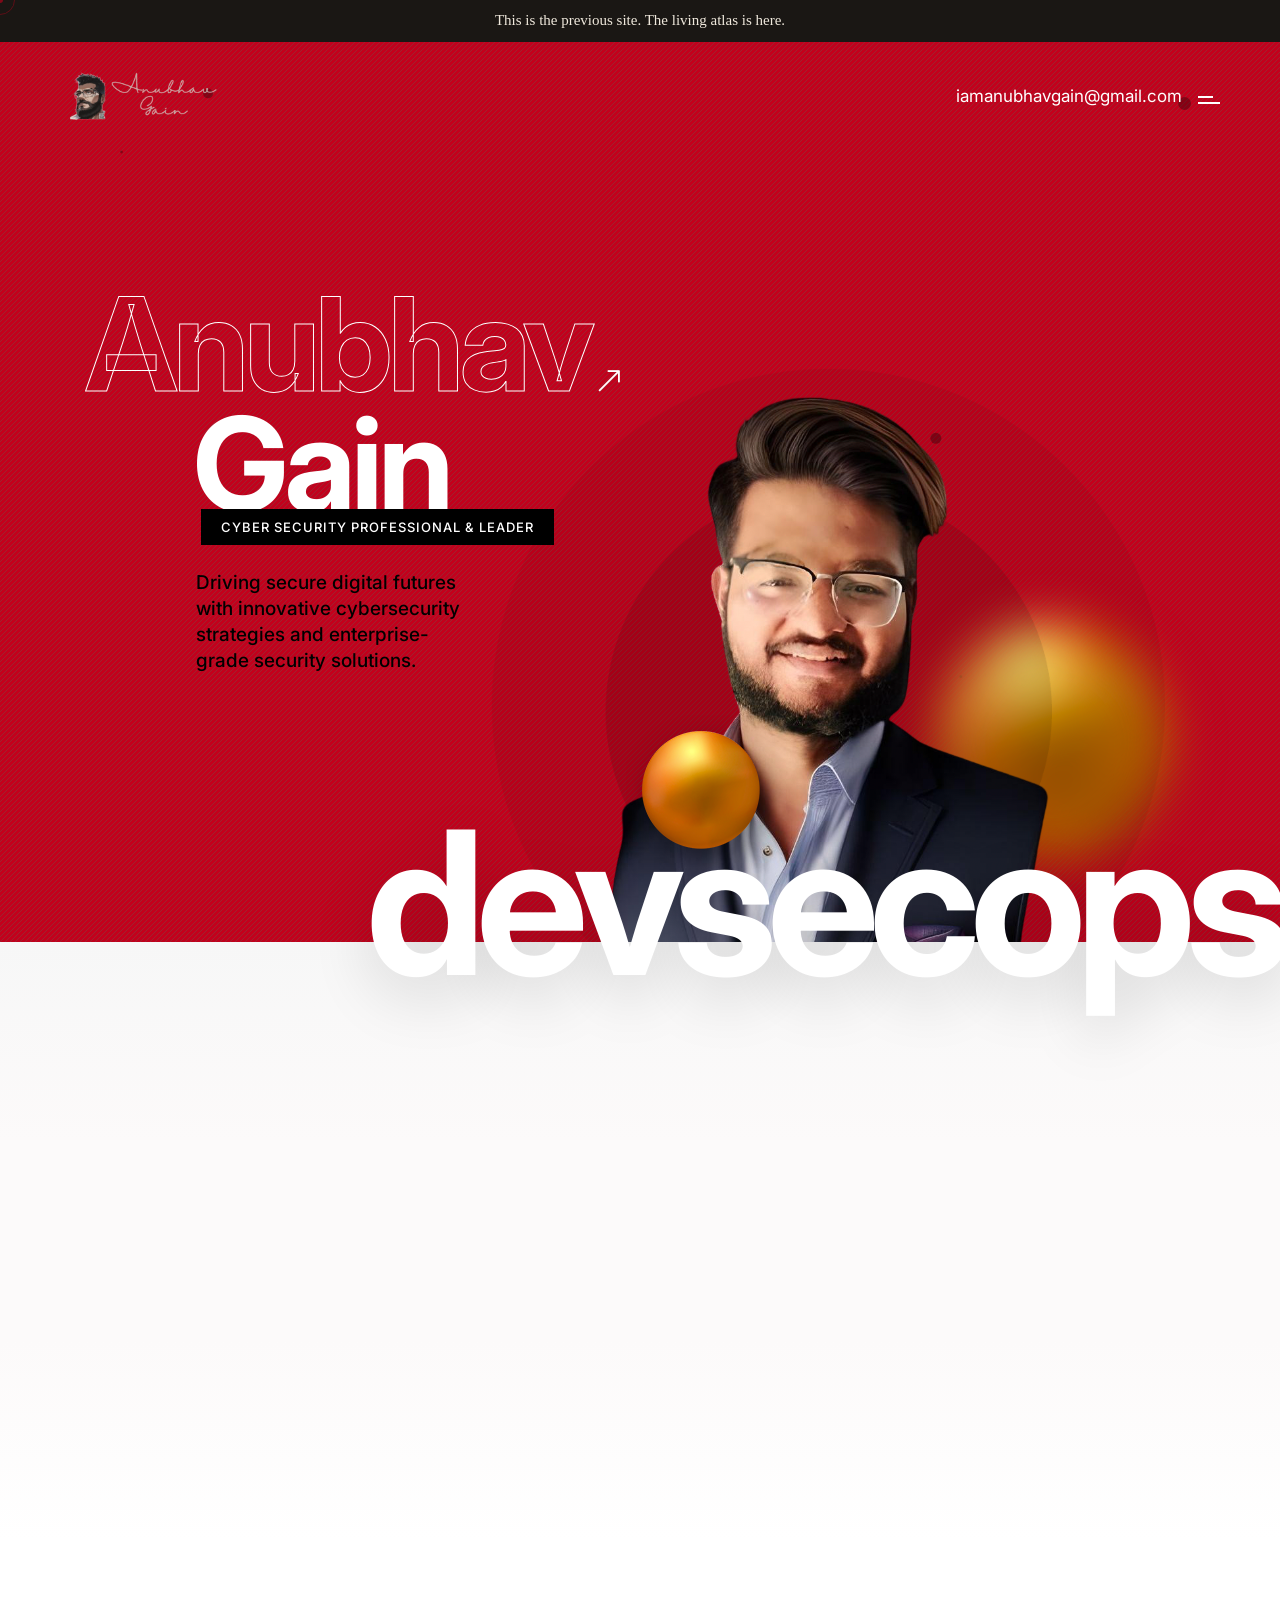
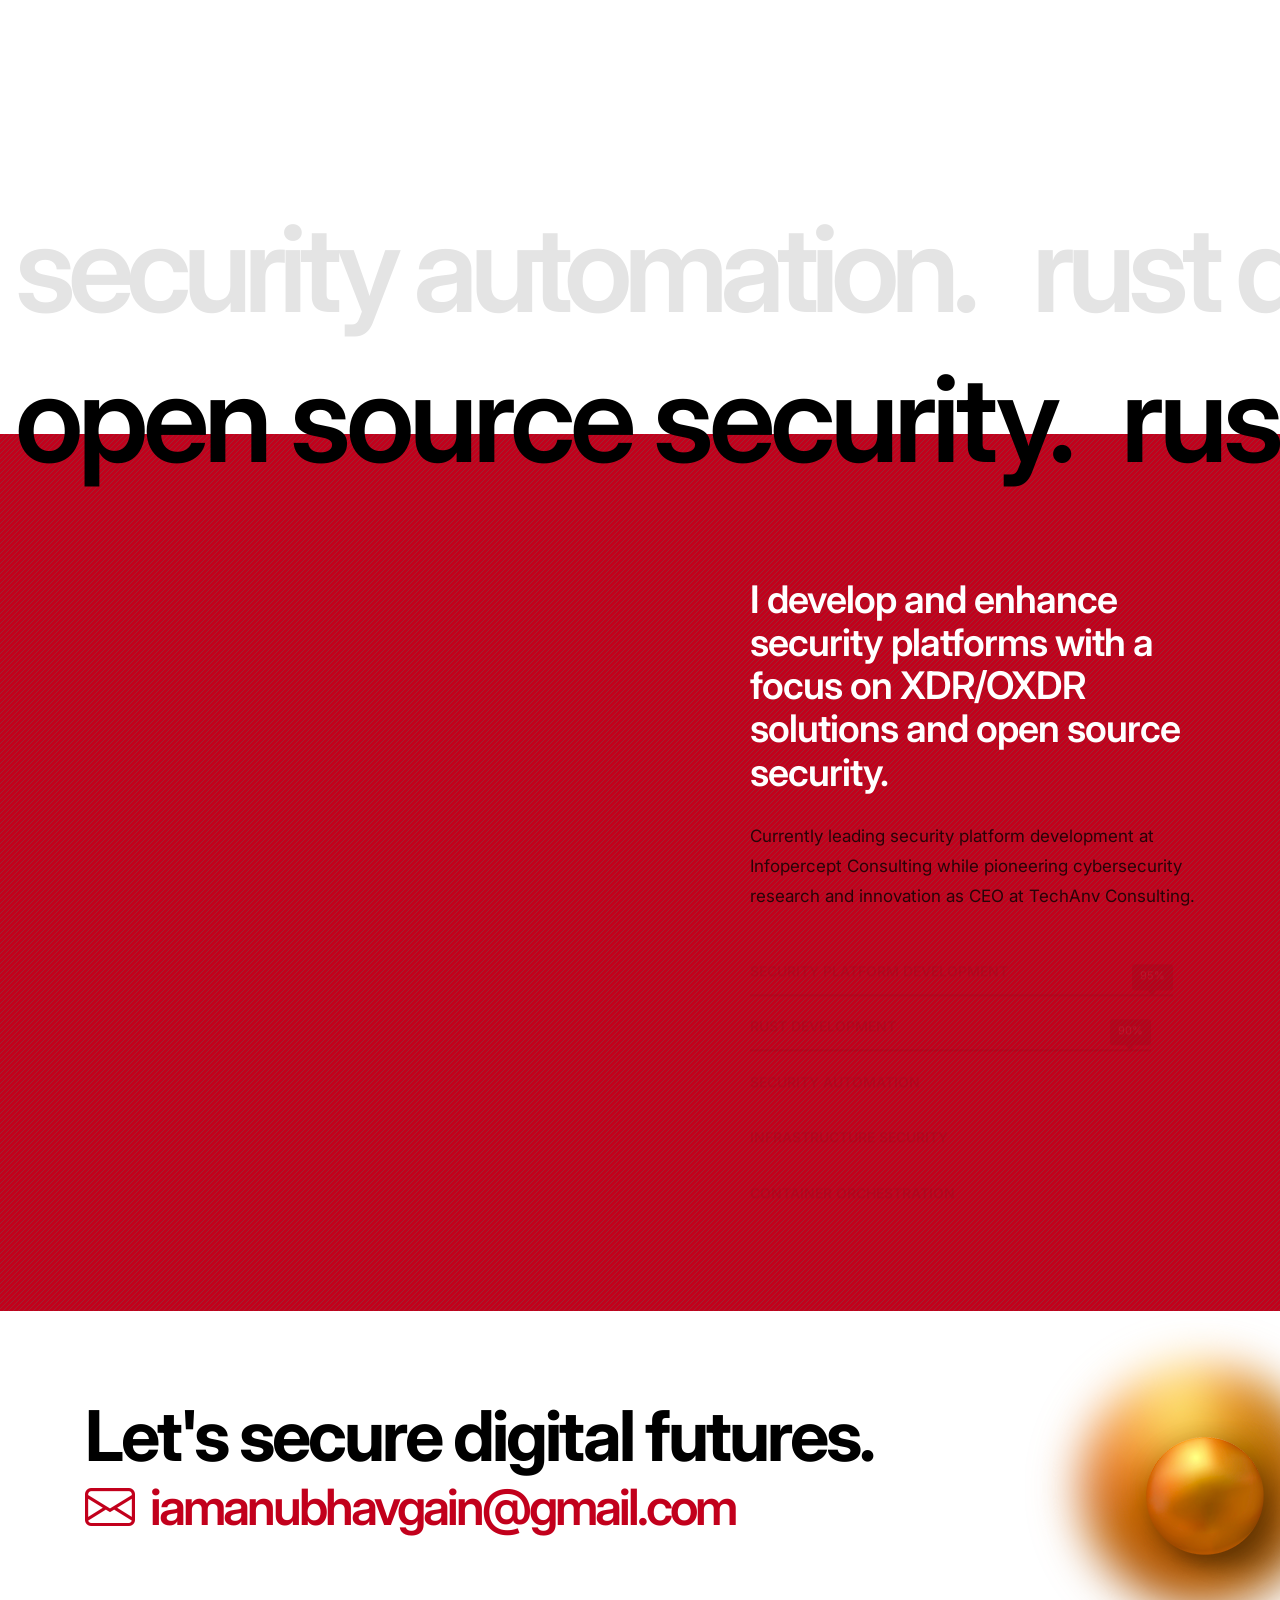
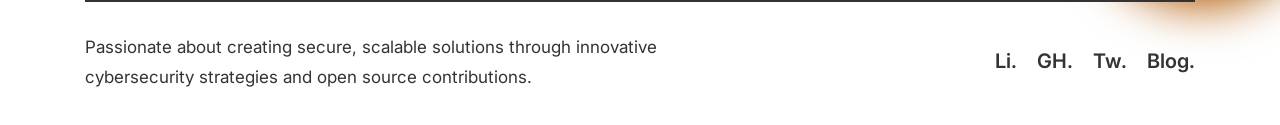
==== commit de72fd7e: "Replace the atlas with a glass portfolio and make the root the entity home The root page is now a si" ====
--- a/old/index.html
+++ b/old/index.html
@@ -7,7 +7,7 @@
     <meta name="viewport" content="width=device-width, initial-scale=1.0" />
 
     <!-- SEO Meta Tags -->
-    <meta name="robots" content="index, follow" />
+    <meta name="robots" content="noindex, follow" />
     <meta name="author" content="Anubhav Gain" />
     <meta name="description" content="Anubhav Gain is a cybersecurity leader, entrepreneur, and security engineer with dual roles at Infopercept Consulting and TechAnv Consulting. He drives innovation in XDR/OXDR platform development, DevSecOps, cloud security, and open source solutions to build robust, scalable defenses." />
 
